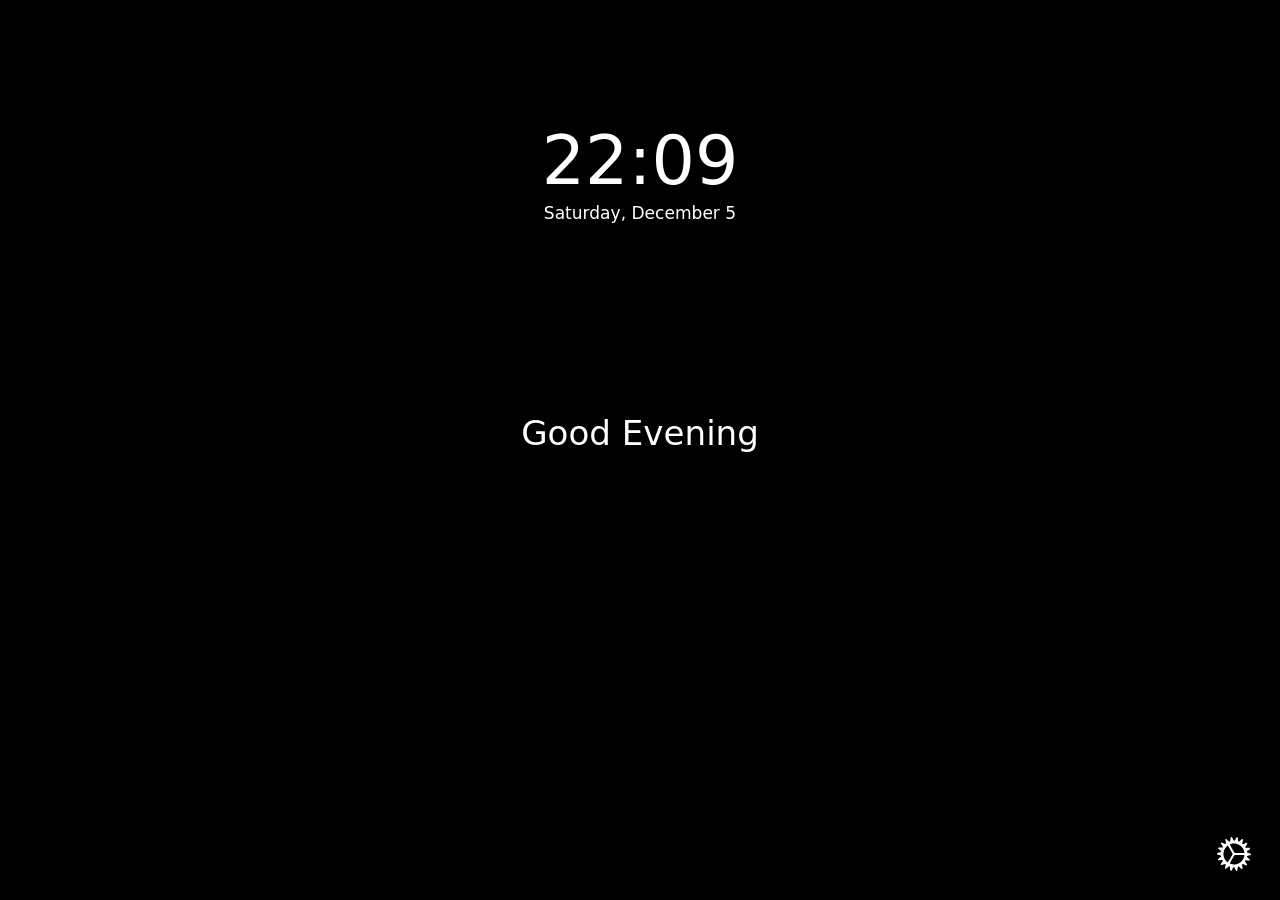
==== index.html @ 88a9bead "Initial commit" ====
<!doctype html>
<html lang="en" dir="auto">
	<head>
		<title>New tab</title>

		<meta charset="utf-8" />
		<meta name="theme-color" content="#000" />
		<meta name="mobile-web-app-capable" content="yes" />
		<meta name="apple-mobile-web-app-status-bar-style" content="black-translucent" />
		<meta
			name="viewport"
			content="width=device-width, initial-scale=1.0, viewport-fit=cover, maximum-scale=1.0, user-scalable=no"
		/>

		<link rel="icon" href="/src/assets/favicon.ico" type="image/x-icon" id="favicon" />

		<!-- icon -->
		<!-- manifest -->
		<script src="src/scripts/webext-storage.js"></script>

		<link rel="stylesheet" href="src/styles/style.css" />
		<style type="text/css" id="styles"></style>
		<style type="text/css" id="fontface"></style>

		<script src="src/scripts/help-mode.js" defer></script>
		<script src="src/scripts/main.js" defer></script>
	</head>

	<body class="init loading">
		<dialog id="editlink">
			<form id="editlink-form">
				<label id="edit-title" autofocus>
					<span class="trn">Title</span>
					<input
						id="e-title"
						type="text"
						name="e-title"
						maxlength="64"
						autocomplete="off"
						placeholder="Example"
					/>
				</label>

				<label id="edit-url">
					<span class="trn">Link</span>
					<input
						id="e-url"
						type="text"
						name="e-url"
						maxlength="512"
						autocomplete="off"
						autocorrect="off"
						autocapitalize="off"
						placeholder="https://example.com"
					/>
				</label>

				<label id="edit-icon">
					<span class="trn">Icon</span>
					<input
						id="e-icon"
						type="url"
						name="e-icon"
						maxlength="7600"
						autocomplete="off"
						placeholder="https://example.com/favicon.ico"
					/>
				</label>

				<hr />

				<button type="submit" class="trn" id="edit-inputs">Submit from inputs</button>
				<button type="submit" class="btn-red" id="edit-delete">
					<svg
						xmlns="http://www.w3.org/2000/svg"
						fill="none"
						viewBox="0 0 24 24"
						stroke-width="1.5"
						stroke="currentColor"
					>
						<path
							stroke-linecap="round"
							stroke-linejoin="round"
							d="m14.74 9-.346 9m-4.788 0L9.26 9m9.968-3.21c.342.052.682.107 1.022.166m-1.022-.165L18.16 19.673a2.25 2.25 0 0 1-2.244 2.077H8.084a2.25 2.25 0 0 1-2.244-2.077L4.772 5.79m14.456 0a48.108 48.108 0 0 0-3.478-.397m-12 .562c.34-.059.68-.114 1.022-.165m0 0a48.11 48.11 0 0 1 3.478-.397m7.5 0v-.916c0-1.18-.91-2.164-2.09-2.201a51.964 51.964 0 0 0-3.32 0c-1.18.037-2.09 1.022-2.09 2.201v.916m7.5 0a48.667 48.667 0 0 0-7.5 0"
						/>
					</svg>

					<span class="trn">Delete something</span>
				</button>

				<button type="submit" id="edit-refresh">
					<svg
						xmlns="http://www.w3.org/2000/svg"
						fill="none"
						viewBox="0 0 24 24"
						stroke-width="1.5"
						stroke="currentColor"
					>
						<path
							stroke-linecap="round"
							stroke-linejoin="round"
							d="M16.023 9.348h4.992v-.001M2.985 19.644v-4.992m0 0h4.992m-4.993 0 3.181 3.183a8.25 8.25 0 0 0 13.803-3.7M4.031 9.865a8.25 8.25 0 0 1 13.803-3.7l3.181 3.182m0-4.991v4.99"
						/>
					</svg>

					<span class="trn">Refresh icon</span>
				</button>

				<button type="submit" id="edit-add">
					<svg
						xmlns="http://www.w3.org/2000/svg"
						fill="none"
						viewBox="0 0 24 24"
						stroke-width="1.5"
						stroke="currentColor"
					>
						<path
							stroke-linecap="round"
							stroke-linejoin="round"
							d="M12 9v6m3-3H9m12 0a9 9 0 1 1-18 0 9 9 0 0 1 18 0Z"
						/>
					</svg>

					<span class="trn">Add something</span>
				</button>

				<button type="submit" id="edit-pin">
					<svg
						xmlns="http://www.w3.org/2000/svg"
						fill="none"
						viewBox="0 0 24 24"
						stroke-width="1.5"
						stroke="currentColor"
					>
						<path
							stroke-linecap="round"
							stroke-linejoin="round"
							d="M16.5 10.5V6.75a4.5 4.5 0 1 0-9 0v3.75m-.75 11.25h10.5a2.25 2.25 0 0 0 2.25-2.25v-6.75a2.25 2.25 0 0 0-2.25-2.25H6.75a2.25 2.25 0 0 0-2.25 2.25v6.75a2.25 2.25 0 0 0 2.25 2.25Z"
						/>
					</svg>

					<span class="trn">Pin group</span>
				</button>

				<button type="submit" id="edit-unpin">
					<svg
						xmlns="http://www.w3.org/2000/svg"
						fill="none"
						viewBox="0 0 24 24"
						stroke-width="1.5"
						stroke="currentColor"
						class="size-6"
					>
						<path
							stroke-linecap="round"
							stroke-linejoin="round"
							d="M13.5 10.5V6.75a4.5 4.5 0 1 1 9 0v3.75M3.75 21.75h10.5a2.25 2.25 0 0 0 2.25-2.25v-6.75a2.25 2.25 0 0 0-2.25-2.25H3.75a2.25 2.25 0 0 0-2.25 2.25v6.75a2.25 2.25 0 0 0 2.25 2.25Z"
						/>
					</svg>

					<span class="trn">Unpin group</span>
				</button>

				<button type="submit" id="edit-unfolder">
					<svg
						xmlns="http://www.w3.org/2000/svg"
						fill="none"
						viewBox="0 0 24 24"
						stroke-width="1.5"
						stroke="currentColor"
					>
						<path
							stroke-linecap="round"
							stroke-linejoin="round"
							d="M9 15 3 9m0 0 6-6M3 9h12a6 6 0 0 1 0 12h-3"
						/>
					</svg>

					<span class="trn">Remove from folder</span>
				</button>

				<button type="submit" id="edit-apply">
					<svg
						xmlns="http://www.w3.org/2000/svg"
						fill="none"
						viewBox="0 0 24 24"
						stroke-width="1.5"
						stroke="currentColor"
					>
						<path
							stroke-linecap="round"
							stroke-linejoin="round"
							d="M3 3v18h18V6l-3-3H3ZM7.5 3v6h9V3M6 21v-9h12v9M14.25 5.25v1.5"
						/>
					</svg>
					<span class="trn">Apply changes</span>
				</button>
				<button type="submit" class="trn" id="edit-synced">Synced links cannot be modified</button>
			</form>
		</dialog>

		<dialog id="element-mover" class="hidden">
			<div id="grid-selection">
				<p class="trn">Editing</p>
				<h3 id="mover-title" class="trn">No selection</h3>
			</div>

			<div>
				<p class="trn">Grid position</p>
				<div id="grid-mover" class="mover">
					<button type="button" data-row="-1">
						<i class="chevron rotate-half"></i>
					</button>
					<button type="button" data-col="-1">
						<i class="chevron rotate-quart"></i>
					</button>
					<button type="button" data-col="1">
						<i class="chevron rotate-quart-r"></i>
					</button>
					<button type="button" data-row="1">
						<i class="chevron"></i>
					</button>
				</div>
			</div>
			<div id="grid-spanner-container">
				<button class="grid-spanner trn" id="grid-span-rows">Fill row</button>
				<button class="grid-spanner trn" id="grid-span-cols">Fill column</button>
			</div>
			<div>
				<p class="trn">Box alignment</p>
				<div id="box-alignment-mover" class="mover">
					<button type="button" data-align="baseline">
						<i class="box-corner"></i>
					</button>
					<button type="button" data-align="baseline center">
						<i class="box-side rotate-half"></i>
					</button>
					<button type="button" data-align="baseline end">
						<i class="box-corner rotate-quart"></i>
					</button>
					<button type="button" data-align="center baseline">
						<i class="box-side rotate-quart"></i>
					</button>
					<button type="button" data-align="center">
						<i class="box-center"></i>
					</button>
					<button type="button" data-align="center end">
						<i class="box-side rotate-quart-r"></i>
					</button>
					<button type="button" data-align="end baseline">
						<i class="box-corner rotate-quart-r"></i>
					</button>
					<button type="button" data-align="end center">
						<i class="box-side"></i>
					</button>
					<button type="button" data-align="end">
						<i class="box-corner rotate-half"></i>
					</button>
				</div>
			</div>
			<div>
				<p class="trn">Text alignment</p>
				<div id="text-alignment-mover" class="mover">
					<button data-align="left">
						<i class="text-left"></i>
					</button>
					<button data-align="center">
						<i class="text-center"></i>
					</button>
					<button data-align="right">
						<i class="text-right"></i>
					</button>
				</div>
			</div>

			<div id="close-mover-wrapper">
				<hr />

				<button id="b_resetlayout" class="trn btn-red">Reset layout</button>
				<button id="close-mover" class="trn">Done</button>
			</div>
		</dialog>

		<div id="background-wrapper" class="hidden" data-type="images" data-texture="none">
			<div id="background-media"></div>
			<div id="background-color"></div>
			<div id="background-texture"></div>
		</div>

		<main id="interface">
			<div id="time">
				<div id="time-container" data-hide="clock">
					<div id="clock-wrapper" class="clock-wrapper" data-index="0">
						<h1 class="digital" data-hide="clock">
							<span class="digital-ampm"
								><span class="digital-am">am</span><span class="digital-pm">pm</span></span
							><span class="digital-hh-leading-zero">0</span><span class="digital-hh"></span
							><span class="digital-hh-separator">:</span><span class="digital-mm"></span
							><span class="digital-mm-separator">:</span><span class="digital-ss"></span
							><span class="digital-number-width">0</span>
						</h1>

						<div class="analog" data-hide="clock">
							<div class="analog-face">
								<span>12</span>
								<span>3</span>
								<span>6</span>
								<span>9</span>
							</div>

							<div class="analog-center"></div>
							<span class="analog-hours"></span>
							<span class="analog-minutes"></span>
							<span class="analog-seconds"></span>
						</div>

						<p class="clock-region">Paris</p>

						<p class="clock-date" data-hide="date">
							<span class="clock-date-aa"></span>
							<span class="clock-date-aa-separator"></span>
							<span class="clock-date-bb"></span>
							<span class="clock-date-bb-separator"></span>
							<span class="clock-date-cc"></span>
							<span class="clock-date-secondary"></span>
						</p>
					</div>
				</div>
			</div>

			<div id="main" class="hidden">
				<h2 id="greetings" data-hide="greetings">
					<span id="greeting"></span>
					<span id="greeting-name"></span>
				</h2>

				<a id="weather" class="wait init" rel="noreferrer">
					<div id="description" data-hide="weatherdesc">
						<p id="current">
							<span id="current-desc"></span>
							<span id="current-temp"></span>
						</p>
						<p id="forecast">forecast</p>
					</div>

					<div id="tempContainer" data-hide="weathericon">
						<span id="weather-icon" data-daytime="day" data-condition="fewclouds"></span>
						<p>00</p>
					</div>
				</a>
			</div>

			<div id="notes_container" class="hidden"></div>

			<form id="sb_container" class="hidden">
				<div id="searchbar-wrapper">
					<input
						id="searchbar"
						type="text"
						name="searchbar"
						autocomplete="off"
						spellcheck="false"
						aria-label="Search bar"
					/>

					<div id="sb-buttons">
						<button id="sb_empty" aria-label="Empty search" type="button" disabled>✕</button>

						<hr />

						<button id="sb_submit" aria-label="Submit search" type="submit" disabled>
							<img
								src="[data-uri]"
								class="default-search-icon"
								draggable="false"
								alt=""
							/>
						</button>
					</div>
				</div>

				<ul id="sb-suggestions"></ul>
			</form>

			<div id="linkblocks">
				<div id="link-mini">
					<div></div>
				</div>
			</div>

			<div id="quotes_container" class="hidden">
				<p id="quote"></p>
				<p id="author"></p>
			</div>
		</main>

		<div id="credit-container">
			<div id="credit"></div>
		</div>

		<div id="background-actions">
			<a id="download-background"></a>
			<button
				id="b_interface-background-download"
				title="Download the current background"
				aria-label="Download the current background"
				class="idle"
			>
				<span id="idle-download">
					<svg width="20" height="24" viewBox="0 0 24 24" fill="none" xmlns="http://www.w3.org/2000/svg">
						<path
							d="M11 5C11 4.44772 11.4477 4 12 4C12.5523 4 13 4.44772 13 5V12.1578L16.2428 8.91501L17.657 10.3292L12.0001 15.9861L6.34326 10.3292L7.75748 8.91501L11 12.1575V5Z"
							fill="currentColor"
						/>
						<path
							d="M4 14H6V18H18V14H20V18C20 19.1046 19.1046 20 18 20H6C4.89543 20 4 19.1046 4 18V14Z"
							fill="currentColor"
						/>
					</svg>
				</span>
				<span id="is-downloading">
					<svg width="20" height="24" viewBox="0 0 24 24" fill="none" xmlns="http://www.w3.org/2000/svg">
						<path
							opacity="0.2"
							fill-rule="evenodd"
							clip-rule="evenodd"
							d="M12 19C15.866 19 19 15.866 19 12C19 8.13401 15.866 5 12 5C8.13401 5 5 8.13401 5 12C5 15.866 8.13401 19 12 19ZM12 22C17.5228 22 22 17.5228 22 12C22 6.47715 17.5228 2 12 2C6.47715 2 2 6.47715 2 12C2 17.5228 6.47715 22 12 22Z"
							fill="currentColor"
						/>
						<path d="M2 12C2 6.47715 6.47715 2 12 2V5C8.13401 5 5 8.13401 5 12H2Z" fill="currentColor" />
					</svg>
				</span>
			</button>
			<button
				id="b_interface-background-pause"
				title="Pause the current background"
				aria-label="Pause the current background"
			>
				<span id="interface-background-pause-icon">
					<svg width="24" height="24" viewBox="0 0 24 24" fill="none" xmlns="http://www.w3.org/2000/svg">
						<path d="M11 7H8V17H11V7Z" fill="currentColor" />
						<path d="M13 17H16V7H13V17Z" fill="currentColor" />
					</svg>
				</span>
				<span id="interface-background-play-icon">
					<svg width="28" height="24" viewBox="0 0 24 24" fill="none" xmlns="http://www.w3.org/2000/svg">
						<path d="M15 12.3301L9 16.6603L9 8L15 12.3301Z" fill="currentColor" />
					</svg>
				</span>
			</button>
			<button
				id="b_interface-background-refresh"
				class="refresh-btn"
				title="Change to another background"
				aria-label="Change to another background"
			>
				<span>
					<svg viewBox="0 0 24 24" fill="none" xmlns="http://www.w3.org/2000/svg">
						<path
							d="M13.1459 11.0499L12.9716 9.05752L15.3462 8.84977C14.4471 7.98322 13.2242 7.4503 11.8769 7.4503C9.11547 7.4503 6.87689 9.68888 6.87689 12.4503C6.87689 15.2117 9.11547 17.4503 11.8769 17.4503C13.6977 17.4503 15.2911 16.4771 16.1654 15.0224L18.1682 15.5231C17.0301 17.8487 14.6405 19.4503 11.8769 19.4503C8.0109 19.4503 4.87689 16.3163 4.87689 12.4503C4.87689 8.58431 8.0109 5.4503 11.8769 5.4503C13.8233 5.4503 15.5842 6.24474 16.853 7.52706L16.6078 4.72412L18.6002 4.5498L19.1231 10.527L13.1459 11.0499Z"
							fill="currentColor"
						/>
					</svg>
				</span>
			</button>
		</div>

		<div id="show-settings" data-hide="settingsicon">
			<button aria-label="Toggle settings menu" title="Toggle settings menu">
				<img
					src="[data-uri]"
					alt=""
					draggable="false"
				/>
			</button>
		</div>


		<aside id="settings" class="init hidden" style="display: none">
			<div id="mobile-drag-zone">
	<div></div>
</div>

<div id="supporters-notif-container" class="dropdown">
	<div id="supporters-notif" tabindex="0">
		<button id="supporters-notif-close" tabindex="0">
			<svg xmlns="http://www.w3.org/2000/svg" fill="none" viewBox="0 0 24 24" stroke-width="1.5" class="size-6">
				<path stroke-linecap="round" stroke-linejoin="round" d="M6 18 18 6M6 6l12 12" />
			</svg>
		</button>

		<div id="supporters-notif-content">
			<h3 id="supporters-notif-title"></h3>
			<button id="supporters-notif-button"></button>
		</div>
	</div>
</div>

<div id="settings-notifications">
	<div class="settings-title"></div>

	<div class="param" id="accept-permissions">
		<div class="wrapper">
			<label for="b_accept-permissions" class="trn"
				>Synchronized links require the user to accept permissions</label
			>
			<button id="b_accept-permissions" class="param-btn trn">Ask permission</button>
		</div>
	</div>
</div>

<div class="settings-title">
	<h2 class="trn">General</h2>
</div>

<div class="param">
	<div class="showall wrapper">
		<label for="i_showall" class="trn">Show all settings</label>
		<input id="i_showall" class="switch" type="checkbox" />
	</div>

	<hr />

	<div class="choose_language wrapper">
		<label for="i_lang" class="trn">Language</label>
		<select id="i_lang" class="lang"></select>
	</div>

	<div class="as as_visuals dropdown">
		<hr />

		<div class="darkmode wrapper">
			<label for="i_dark" class="trn">Dark mode</label>
			<select id="i_dark" class="theme">
				<option value="system" class="trn">System</option>
				<option value="auto" class="trn">At night</option>
				<option value="enable" class="trn">Enabled</option>
				<option value="disable" class="trn">Disabled</option>
			</select>
		</div>

		<hr />

		<div class="wrapper" id="tabtitle">
			<span>
				<span class="trn">Tab appearance</span>
				<button class="tooltip tttab" title="Tips on tab appearance" aria-label="Tips on tab appearance">
					?
				</button>
			</span>

			<div class="split-inputs">
				<input
					type="text"
					name="favicon"
					id="i_favicon"
					maxlength="2"
					placeholder="🌤"
					aria-label="Tab favicon"
					class="not-safari"
					autocomplete="off"
					autocorrect="off"
					spellcheck="false"
				/>
				<input
					type="text"
					name="tabtitle"
					id="i_tabtitle"
					maxlength="80"
					placeholder="New tab"
					aria-label="Tab title"
					autocomplete="off"
					spellcheck="false"
				/>
			</div>
		</div>

		<div class="tooltiptext dropdown tttab">
			<span class="trn">The icon and title that appear on your tab. You can put any emoji.</span>
			<a
				class="trn"
				href="https://bonjourr.fr/docs/overview/#newtab-title"
				rel="noreferrer noopener"
				target="_blank"
				>Learn more</a
			>
		</div>

		<hr />

		<div class="settingshide wrapper">
			<span>
				<label for="i_settingshide" class="trn">Hide settings icon</label>
				<button class="tooltip tthidesettingsicon" title="What does this do?" aria-label="What does this do?">
					?
				</button>
			</span>
			<input id="i_settingshide" class="switch" type="checkbox" />
		</div>

		<p class="tooltiptext dropdown tthidesettingsicon">
			<span class="trn">When this is enabled, clicking the bottom right corner will still open settings.</span>
			<a
				class="trn"
				href="https://bonjourr.fr/docs/overview/#hide-settings"
				rel="noreferrer noopener"
				target="_blank"
				>Learn more</a
			>
		</p>
	</div>
</div>

<div class="settings-title">
	<h2 class="trn">Background</h2>
</div>

<div class="param">
	<div class="wrapper">
		<label for="i_type" class="trn">Background type</label>
		<select id="i_type">
			<option value="images" class="trn">Images</option>
			<option value="videos" class="trn">Videos</option>
			<option value="files" class="trn">Local files</option>
			<!-- <option value="urls" class="trn">URLs</option> -->
			<option value="color" class="trn">Solid color</option>
		</select>
	</div>

	<div id="background-provider-option" class="as as_provider dropdown">
		<hr />

		<div class="wrapper">
			<label for="i_background-provider" class="trn">Provider</label>
			<select id="i_background-provider"></select>
		</div>

		<div id="background-user-coll-option" class="dropdown">
			<hr />

			<div class="wrapper">
				<span>
					<label for="i_collection" class="trn">Custom collection</label>
					<button
						class="tooltip ttcoll"
						title="Tips on Unsplash collections"
						aria-label="Tips on Unsplash collections"
					>
						?
					</button>
				</span>

				<form id="f_background-user-coll" class="network-form">
					<div>
						<input
							type="text"
							name="background-user-coll"
							id="i_background-user-coll"
							placeholder="XSCVKUH"
							aria-label="Background collections"
							maxlength="256"
						/>
						<button type="submit">
							<span></span>
						</button>
					</div>
					<small class="network-form-warning"></small>
				</form>
			</div>

			<p class="tooltiptext dropdown ttcoll">
				<span class="trn">Type the collection ID from its URL, add more by separating them with a comma.</span>
				<a
					class="trn"
					href="https://bonjourr.fr/docs/overview/#unsplash-collection"
					rel="noreferrer noopener"
					target="_blank"
					>Learn more</a
				>
			</p>
		</div>

		<div id="background-user-search-option" class="dropdown">
			<hr />

			<div class="wrapper">
				<label for="i_background-user-search" class="trn">Custom search</label>

				<form id="f_background-user-search" class="network-form">
					<div>
						<input
							type="text"
							name="background-user-search"
							id="i_background-user-search"
							placeholder="nature, winter"
							aria-label="Background search"
							maxlength="256"
							autocomplete="off"
						/>
						<button type="submit">
							<span></span>
						</button>
					</div>
					<small class="network-form-warning"></small>
				</form>
			</div>
		</div>
	</div>

	<div id="local_options" class="dropdown">
		<hr />

		<div class="wrapper">
			<span class="trn">My files</span>

			<label id="lbl_background-upload" title="Upload new background" aria-label="Upload new background">
				<span class="param-btn">
					<img src="src/assets/labels/add.svg" height="13" alt="" />
					<span class="trn">Add new</span>
				</span>
				<input id="i_background-upload" type="file" name="background_file" multiple accept="image/*" />
			</label>
		</div>

		<div class="wrapper" id="thumbnails-container"></div>

		<div id="background-local-actions" class="wrapper">
			<div>
				<button
					id="b_thumbnail-zoom"
					class="param-btn"
					title="Increase background size on grid"
					aria-label="Increase background size on grid"
				>
					<img src="src/assets/labels/zoom-out.svg" height="15" alt="" />
					<span class="trn">View</span>
				</button>
			</div>
			<div>
				<button
					id="b_thumbnail-position"
					class="param-btn"
					title="Move selected background"
					aria-label="Move selected background"
				>
					<img src="src/assets/labels/move.svg" height="15" alt="" />
					<span class="trn">Move</span>
				</button>

				<button
					id="b_thumbnail-remove"
					class="param-btn btn-red"
					title="Delete selected background"
					aria-label="Delete selected background"
				>
					<!-- prettier-ignore -->
					<svg height="13" viewBox="0 0 24 24" xmlns="http://www.w3.org/2000/svg"><g fill="currentColor"><path d="m8 11c-.55228 0-1 .4477-1 1s.44772 1 1 1h8c.5523 0 1-.4477 1-1s-.4477-1-1-1z"/><path clip-rule="evenodd" d="m1 5c0-2.20914 1.79086-4 4-4h14c2.2091 0 4 1.79086 4 4v14c0 2.2091-1.7909 4-4 4h-14c-2.20914 0-4-1.7909-4-4zm4-2h14c1.1046 0 2 .89543 2 2v14c0 1.1046-.8954 2-2 2h-14c-1.10457 0-2-.8954-2-2v-14c0-1.10457.89543-2 2-2z" fill-rule="evenodd"/></g></svg>

					<span class="trn">Remove</span>
				</button>
			</div>
		</div>

		<div id="background-position-options" class="dropdown">
			<div class="wrapper">
				<label for="i_background-vertical" class="trn">Vertical</label>
				<input
					id="i_background-vertical"
					name="background-vertical"
					type="range"
					class="range"
					min="0"
					max="100"
					step="3"
					value="50"
				/>
			</div>

			<div class="wrapper">
				<label for="i_background-horizontal" class="trn">Horizontal</label>
				<input
					id="i_background-horizontal"
					name="background-horizontal"
					type="range"
					class="range"
					min="0"
					max="100"
					step="3"
					value="50"
				/>
			</div>

			<div class="wrapper">
				<label for="i_background-size" class="trn">Size</label>
				<input
					id="i_background-size"
					name="background-size"
					type="range"
					min="100"
					max="200"
					value="100"
					step="3"
					class="range"
				/>
			</div>
		</div>

		<p class="tooltiptext trn" id="background-local-tooltip"
			>Use the button above to import files from your device and set them as backgrounds in Bonjourr.</p
		>

		<hr />

		<div class="wrapper">
			<label for="i_background-local-compress" class="trn">Use compressed files</label>
			<input id="i_background-local-compress" class="switch" type="checkbox" />
		</div>
	</div>

	<div id="background-freq-option" class="dropdown">
		<hr />

		<div class="wrapper freq_wrap">
			<label for="i_freq" class="trn">Frequency</label>

			<div class="split-inputs">
				<select id="i_freq">
					<option value="tabs" class="trn">Every tab</option>
					<option value="hour" class="trn">Every hour</option>
					<option value="period" class="trn">Daylight</option>
					<option value="day" class="trn">Every day</option>
					<option value="pause" class="trn">Pause</option>
				</select>
				<button
					id="i_refresh"
					class="input-btn refresh-btn"
					title="Next background"
					aria-label="Next background"
				>
					<svg viewBox="0 0 24 24" fill="none" xmlns="http://www.w3.org/2000/svg">
						<path
							d="M13.1459 11.0499L12.9716 9.05752L15.3462 8.84977C14.4471 7.98322 13.2242 7.4503 11.8769 7.4503C9.11547 7.4503 6.87689 9.68888 6.87689 12.4503C6.87689 15.2117 9.11547 17.4503 11.8769 17.4503C13.6977 17.4503 15.2911 16.4771 16.1654 15.0224L18.1682 15.5231C17.0301 17.8487 14.6405 19.4503 11.8769 19.4503C8.0109 19.4503 4.87689 16.3163 4.87689 12.4503C4.87689 8.58431 8.0109 5.4503 11.8769 5.4503C13.8233 5.4503 15.5842 6.24474 16.853 7.52706L16.6078 4.72412L18.6002 4.5498L19.1231 10.527L13.1459 11.0499Z"
							fill="currentColor"
						/>
					</svg>
				</button>
			</div>
		</div>
	</div>

	<div id="background-urls-option" class="dropdown">
		<hr />

		<div class="wrapper">
			<label for="b_background-urls" class="trn">Background URLs</label>
			<button id="b_background-urls" class="param-btn" disabled>Apply changes</button>
		</div>

		<div id="background-urls-editor"></div>
	</div>

	<div id="solid_options" class="dropdown">
		<hr />

		<div class="wrapper">
			<label for="i_solid-background" class="trn">Background color</label>

			<div id="solid-background" class="color-button">
				<input type="color" id="i_solid-background" name="solid-background" tabindex="-1" />
				<button id="b_solid-background" class="trn">Pick a Color</button>
			</div>
		</div>
	</div>

	<div id="background-filters-options" class="dropdown">
		<hr />

		<div class="wrapper">
			<label for="i_blur" class="trn">Blur intensity</label>
			<input id="i_blur" type="range" name="background_blur" min="0" max="50" value="0" step="1" class="range" />
		</div>

		<hr />

		<div class="wrapper">
			<label for="i_bright" class="trn">Brightness</label>
			<input
				id="i_bright"
				type="range"
				class="range"
				name="background_bright"
				min=".2"
				max="1"
				value=".80"
				step=".01"
			/>
		</div>

		<div class="as as_fadein dropdown">
			<hr />

			<div class="wrapper">
				<label for="i_fadein" class="trn">Fade in time</label>
				<input
					id="i_fadein"
					type="range"
					class="range"
					name="background_fadein"
					min="0"
					max="1200"
					value="400"
					step="100"
				/>
			</div>
		</div>
	</div>

	<div class="as as_texture dropdown">
		<hr />

		<div class="wrapper">
			<label for="i_texture" class="trn">Texture overlay</label>

			<select id="i_texture">
				<option value="none" class="trn">None</option>
				<option value="grain" class="trn">Grain</option>
				<option value="vectorGrain" class="trn">Vector grain</option>
				<option value="diagonalDots" class="trn">Diagonal dots</option>
				<option value="verticalDots" class="trn">Vertical dots</option>
				<option value="topographic" class="trn">Topographic</option>
				<option value="aztec" class="trn">Aztec</option>
				<option value="checkerboard" class="trn">Checkerboard</option>
				<option value="isometric" class="trn">Isometric</option>
				<option value="circuitBoard" class="trn">Circuit board</option>
				<option value="ticTacToe" class="trn">Tic-tac-toe</option>
				<option value="endlessClouds" class="trn">Endless clouds</option>
				<option value="waves" class="trn">Waves</option>
				<option value="honeycomb" class="trn">Honeycomb</option>
				<option value="grid" class="trn">Grid</option>
				<option value="verticalLines" class="trn">Vertical lines</option>
				<option value="horizontalLines" class="trn">Horizontal lines</option>
				<option value="diagonalLines" class="trn">Diagonal lines</option>
				<option value="verticalStripes" class="trn">Vertical stripes</option>
				<option value="horizontalStripes" class="trn">Horizontal stripes</option>
				<option value="diagonalStripes" class="trn">Diagonal stripes</option>
			</select>
		</div>

		<div id="background-texture-options" class="dropdown shown">
			<div id="background-texture-color-option" class="dropdown">
				<hr />

				<div class="wrapper">
					<label for="i_texture-color" class="trn">Texture color</label>

					<div id="texture-color" class="color-button">
						<input type="color" id="i_texture-color" name="texture-color" tabindex="-1" />
						<button id="b_texture-color" class="trn">Pick a Color</button>
					</div>
				</div>
			</div>

			<hr />

			<div class="wrapper">
				<label for="i_texture-opacity" class="trn">Texture opacity</label>
				<input id="i_texture-opacity" name="texture-opacity" class="range" type="range" />
			</div>

			<hr />

			<div class="wrapper">
				<label for="i_texture-size" class="trn">Texture density</label>
				<input id="i_texture-size" name="texture-size" class="range" type="range" />
			</div>
		</div>
	</div>
</div>

<div class="settings-title">
	<h2 class="trn">Quick Links</h2>

	<button class="tooltip ttlinks" title="Tips on Quick Links" aria-label="Tips on Quick Links">?</button>

	<p class="tooltiptext dropdown ttlinks">
		<span class="trn">These are Bonjourr's bookmarks. Edit your Quick Links by right clicking the icon.</span>
		<a class="trn" href="https://bonjourr.fr/docs/overview/#quick-links" rel="noreferrer noopener" target="_blank"
			>Learn more</a
		>
	</p>
</div>

<div class="param">
	<div class="activate_quicklinks wrapper">
		<label for="i_quicklinks" class="trn">Enable</label>
		<input id="i_quicklinks" class="switch" type="checkbox" />
	</div>

	<div id="quicklinks_options" class="dropdown">
		<hr />

		<div class="wrapper">
			<label for="i_addlink" class="trn">Add link</label>
			<form id="f_addlink">
				<div>
					<div>
						<input
							type="text"
							name="addlink-title"
							id="i_addlink-title"
							maxlength="64"
							placeholder="Title"
							aria-label="Add title to new link"
							autocomplete="off"
						/>
						<input
							type="text"
							name="addlink-url"
							id="i_addlink-url"
							minlength="3"
							maxlength="512"
							placeholder="example.com"
							aria-label="Add URL to new link"
							autocomplete="off"
							autocorrect="off"
							autocapitalize="off"
							spellcheck="false"
							required="true"
						/>
					</div>

					<button type="submit" id="i_addlink">
						<span></span>
					</button>
				</div>
			</form>
		</div>

		<div class="not-safari not-online">
			<hr />

			<div class="wrapper">
				<label for="b_importbookmarks" class="trn">Import bookmarks</label>
				<div>
					<button id="b_importbookmarks" class="param-btn trn">Import</button>
				</div>
			</div>
		</div>

		<hr />

		<div class="wrapper">
			<label for="i_linkgroups" class="trn">Show groups</label>
			<input id="i_linkgroups" class="switch" type="checkbox" />
		</div>

		<div class="as as_link dropdown">
			<p class="tooltiptext dropdown">
				<span class="trn"
					>Organize your links even more with pages. Right click next to a page to add another.</span
				>
				<a class="trn" href="https://bonjourr.fr/docs/overview#links" rel="noreferrer noopener" target="_blank"
					>Learn more</a
				>
			</p>

			<div class="not-safari">
				<hr />

				<div class="linknewtab wrapper">
					<label for="i_linknewtab" class="trn">Open in new tab</label>
					<input id="i_linknewtab" class="switch" type="checkbox" />
				</div>
			</div>

			<hr />

			<div class="wrapper">
				<label for="i_row" class="trn">Links per row</label>
				<input id="i_row" type="range" name="i_row" min="1" max="16" step="1" value="8" class="range" />
			</div>

			<hr />

			<div class="linkstyle wrapper">
				<label for="i_linkstyle" class="trn">Style</label>

				<div class="split-inputs">
					<button
						id="b_showtitles"
						class="input-btn on"
						aria-label="Toggle link titles"
						title="Toggle link titles"
					>
						<span>T</span>
					</button>

					<button
						id="b_showbackgrounds"
						class="input-btn on"
						aria-label="Toggle link backgrounds"
						title="Toggle link backgrounds"
					>
						<span></span>
					</button>

					<select id="i_linkstyle">
						<option value="large" class="trn">Large</option>
						<option value="medium" class="trn">Medium</option>
						<option value="small" class="trn">Small</option>
						<option value="inline" class="trn">Inline</option>
						<option value="text" class="trn">Text</option>
					</select>
				</div>
			</div>
		</div>
	</div>
</div>

<div class="settings-title">
	<h2 class="trn">Time & Date</h2>
</div>

<div class="param">
	<div class="wrapper">
		<label for="i_time" class="trn">Enable</label>
		<input id="i_time" class="switch" type="checkbox" />
	</div>

	<div id="time_options" class="dropdown">
		<hr />

		<div class="seconds wrapper">
			<label for="i_seconds" class="trn">Show seconds</label>
			<input id="i_seconds" class="switch" type="checkbox" />
		</div>

		<hr />

		<div class="wrapper">
			<label for="i_analog" class="trn">Analog clock</label>
			<input id="i_analog" class="switch" type="checkbox" />
		</div>

		<hr />

		<div id="clocktype_options" class="as as_clocktype dropdown">
			<div id="analog_options" class="dropdown">
				<div id="w_clockshape" class="wrapper">
					<label for="i_clockshape" class="trn">Clock shape</label>
					<select id="i_clockshape" class="">
						<option value="round" class="trn">Round</option>
						<option value="square" class="trn">Square</option>
						<option value="rectangle" class="trn">Rectangle</option>
					</select>
				</div>

				<hr />

				<div class="wrapper">
					<label for="i_clockface" class="trn">Clock face</label>
					<select id="i_clockface" class="">
						<option value="none" class="trn">None</option>
						<option value="number" class="trn">Numbers</option>
						<option value="roman" class="trn">Romans</option>
						<option value="marks" class="trn">Marks</option>
						<option value="swiss" class="trn">Swiss railway</option>
						<option value="braun" class="trn">Braun</option>
					</select>
				</div>

				<hr />

				<div class="wrapper">
					<label for="i_clockhands" class="trn">Clock hands</label>
					<select id="i_clockhands" class="">
						<option value="modern" class="trn">Modern</option>
						<option value="classic" class="trn">Classic</option>
						<option value="swiss" class="trn">Swiss railway</option>
						<option value="braun" class="trn">Braun</option>
						<option value="apple" class="trn">Apple Watch</option>
					</select>
				</div>

				<hr />

				<div class="wrapper">
					<label for="i_analog-background-opacity" class="trn">Clock background</label>

					<div id="analog-background-range" class="split-inputs split-range">
						<input
							id="i_analog-background-opacity"
							name="i_analog-background-opacity"
							class="range"
							type="range"
							min="0"
							max="15"
							step="1"
						/>

						<button
							id="i_analog-background-shade"
							title="Clock background shade"
							class="input-btn icon-only"
						>
							<span data-value="light">
								<svg xmlns="http://www.w3.org/2000/svg" viewBox="0 0 24 24" fill="currentColor">
									<path
										d="M12 2.25a.75.75 0 0 1 .75.75v2.25a.75.75 0 0 1-1.5 0V3a.75.75 0 0 1 .75-.75ZM7.5 12a4.5 4.5 0 1 1 9 0 4.5 4.5 0 0 1-9 0ZM18.894 6.166a.75.75 0 0 0-1.06-1.06l-1.591 1.59a.75.75 0 1 0 1.06 1.061l1.591-1.59ZM21.75 12a.75.75 0 0 1-.75.75h-2.25a.75.75 0 0 1 0-1.5H21a.75.75 0 0 1 .75.75ZM17.834 18.894a.75.75 0 0 0 1.06-1.06l-1.59-1.591a.75.75 0 1 0-1.061 1.06l1.59 1.591ZM12 18a.75.75 0 0 1 .75.75V21a.75.75 0 0 1-1.5 0v-2.25A.75.75 0 0 1 12 18ZM7.758 17.303a.75.75 0 0 0-1.061-1.06l-1.591 1.59a.75.75 0 0 0 1.06 1.061l1.591-1.59ZM6 12a.75.75 0 0 1-.75.75H3a.75.75 0 0 1 0-1.5h2.25A.75.75 0 0 1 6 12ZM6.697 7.757a.75.75 0 0 0 1.06-1.06l-1.59-1.591a.75.75 0 0 0-1.061 1.06l1.59 1.591Z"
									/>
								</svg>
							</span>

							<span data-value="dark">
								<svg xmlns="http://www.w3.org/2000/svg" viewBox="0 0 24 24" fill="currentColor">
									<path
										fill-rule="evenodd"
										d="M9.528 1.718a.75.75 0 0 1 .162.819A8.97 8.97 0 0 0 9 6a9 9 0 0 0 9 9 8.97 8.97 0 0 0 3.463-.69.75.75 0 0 1 .981.98 10.503 10.503 0 0 1-9.694 6.46c-5.799 0-10.5-4.7-10.5-10.5 0-4.368 2.667-8.112 6.46-9.694a.75.75 0 0 1 .818.162Z"
										clip-rule="evenodd"
									/>
								</svg>
							</span>
						</button>
					</div>
				</div>

				<hr />

				<div class="wrapper">
					<label for="i_analog-border-opacity" class="trn">Clock border</label>

					<div id="analog-border-range" class="split-inputs split-range">
						<input
							id="i_analog-border-opacity"
							name="i_analog-border-opacity"
							class="range"
							type="range"
							min="0"
							max="15"
							step="1"
						/>

						<button id="i_analog-border-shade" title="Clock border shade" class="input-btn icon-only">
							<span data-value="light">
								<svg xmlns="http://www.w3.org/2000/svg" viewBox="0 0 24 24" fill="currentColor">
									<path
										d="M12 2.25a.75.75 0 0 1 .75.75v2.25a.75.75 0 0 1-1.5 0V3a.75.75 0 0 1 .75-.75ZM7.5 12a4.5 4.5 0 1 1 9 0 4.5 4.5 0 0 1-9 0ZM18.894 6.166a.75.75 0 0 0-1.06-1.06l-1.591 1.59a.75.75 0 1 0 1.06 1.061l1.591-1.59ZM21.75 12a.75.75 0 0 1-.75.75h-2.25a.75.75 0 0 1 0-1.5H21a.75.75 0 0 1 .75.75ZM17.834 18.894a.75.75 0 0 0 1.06-1.06l-1.59-1.591a.75.75 0 1 0-1.061 1.06l1.59 1.591ZM12 18a.75.75 0 0 1 .75.75V21a.75.75 0 0 1-1.5 0v-2.25A.75.75 0 0 1 12 18ZM7.758 17.303a.75.75 0 0 0-1.061-1.06l-1.591 1.59a.75.75 0 0 0 1.06 1.061l1.591-1.59ZM6 12a.75.75 0 0 1-.75.75H3a.75.75 0 0 1 0-1.5h2.25A.75.75 0 0 1 6 12ZM6.697 7.757a.75.75 0 0 0 1.06-1.06l-1.59-1.591a.75.75 0 0 0-1.061 1.06l1.59 1.591Z"
									/>
								</svg>
							</span>

							<span data-value="dark">
								<svg xmlns="http://www.w3.org/2000/svg" viewBox="0 0 24 24" fill="currentColor">
									<path
										fill-rule="evenodd"
										d="M9.528 1.718a.75.75 0 0 1 .162.819A8.97 8.97 0 0 0 9 6a9 9 0 0 0 9 9 8.97 8.97 0 0 0 3.463-.69.75.75 0 0 1 .981.98 10.503 10.503 0 0 1-9.694 6.46c-5.799 0-10.5-4.7-10.5-10.5 0-4.368 2.667-8.112 6.46-9.694a.75.75 0 0 1 .818.162Z"
										clip-rule="evenodd"
									/>
								</svg>
							</span>
						</button>
					</div>
				</div>
			</div>

			<div id="digital_options" class="dropdown shown">
				<div id="w_ampm" class="wrapper">
					<label for="i_ampm" class="trn">12-Hour Time</label>
					<input id="i_ampm" class="switch" type="checkbox" />
				</div>

				<div id="ampm_label" class="dropdown">
					<hr />

					<div id="w_ampm-label" class="wrapper">
						<label for="i_ampm-label" class="trn">Show am/pm</label>
						<input id="i_ampm-label" class="switch" type="checkbox" />
					</div>
				</div>
			</div>

			<hr />
		</div>

		<div class="wrapper">
			<label for="i_dateformat" class="trn">Date format</label>
			<select id="i_dateformat">
				<option value="auto" class="trn">Automatic</option>
				<option value="eu" class="trn">Day date month</option>
				<option value="us" class="trn">Day, month date</option>
				<option value="cn" class="trn">Month date day</option>
			</select>
		</div>

		<div class="as as_timedate">
			<hr />

			<div class="wrapper">
				<label for="i_clocksize" class="trn">Clock size</label>
				<input
					id="i_clocksize"
					name="i_clocksize"
					type="range"
					min="0.25"
					max="2.25"
					step=".125"
					value="1"
					class="range"
				/>
			</div>

			<hr />

			<div class="wrapper">
				<label for="i_worldclocks" class="trn">World clocks</label>
				<input id="i_worldclocks" class="switch" type="checkbox" />
			</div>

			<div id="worldclocks_options" class="dropdown">
				<hr />

				<div class="wrapper">
					<span class="trn">Regions</span>

					<div id="worldclocks-list">
						<div class="worldclocks-item split-inputs dropdown shown">
							<input
								type="text"
								name="worldclock-city"
								maxlength="24"
								placeholder="Paris"
								aria-label="Add city"
							/>
							<select name="worldclock-timezone"></select>
						</div>

						<div class="worldclocks-item split-inputs dropdown">
							<input
								type="text"
								name="worldclock-city"
								maxlength="24"
								placeholder="São Paulo"
								aria-label="Add city"
							/>
							<select name="worldclock-timezone"></select>
						</div>

						<div class="worldclocks-item split-inputs dropdown">
							<input
								type="text"
								name="worldclock-city"
								maxlength="24"
								placeholder="Los Angeles"
								aria-label="Add city"
							/>
							<select name="worldclock-timezone"></select>
						</div>

						<div class="worldclocks-item split-inputs dropdown">
							<input
								type="text"
								name="worldclock-city"
								maxlength="24"
								placeholder="Tokyo"
								aria-label="Add city"
							/>
							<select name="worldclock-timezone"></select>
						</div>

						<div class="worldclocks-item split-inputs dropdown">
							<input
								type="text"
								name="worldclock-city"
								maxlength="24"
								placeholder="Kolkata"
								aria-label="Add city"
							/>
							<select name="worldclock-timezone"></select>
						</div>
					</div>
				</div>
			</div>

			<div id="timezone_options" class="dropdown shown">
				<hr />

				<div class="wrapper">
					<label for="i_timezone" class="trn">Time zone</label>
					<select id="i_timezone" class="">
						<optgroup label="Automatic">
							<option value="auto" class="trn">Automatic</option>
						</optgroup>
						<optgroup></optgroup>
					</select>
				</div>
			</div>

			<hr />

			<div class="wrapper">
				<label for="i_timehide" class="trn">Show</label>
				<select id="i_timehide">
					<option value="all" class="trn">Clock and date</option>
					<option value="date" class="trn">Clock only</option>
					<option value="clock" class="trn">Date only</option>
				</select>
			</div>
		</div>
	</div>
</div>

<div class="settings-title">
	<h2 class="trn">Weather & Greetings</h2>
</div>

<div class="param">
	<div class="wrapper">
		<label for="i_main" class="trn">Enable</label>
		<input id="i_main" class="switch" type="checkbox" />
	</div>

	<div id="main_options" class="dropdown">
		<hr />

		<div class="wrapper">
			<label for="i_geol" class="trn">Geolocation</label>

			<form id="f_geol" class="network-form">
				<div>
					<select id="i_geol">
						<option value="off" class="trn">Manual</option>
						<option value="approximate" class="trn">Approximate</option>
						<option value="precise" class="trn">Precise</option>
					</select>
					<button type="submit">
						<span></span>
					</button>
				</div>
				<small class="network-form-warning"></small>
			</form>
		</div>

		<div id="location_options" class="dropdown">
			<hr />

			<div class="wrapper">
				<label for="b_submitlocation" class="trn">Manual location</label>

				<form id="f_location" class="network-form">
					<div>
						<input
							id="i_city"
							type="text"
							name="city"
							list="dl_cityfound"
							autocomplete="off"
							minlength="2"
							maxlength="64"
							spellcheck="false"
							aria-label="Location"
							required
						/>

						<datalist id="dl_cityfound"></datalist>

						<button type="submit" id="b_submitlocation">
							<span></span>
						</button>
					</div>
					<small class="network-form-warning"></small>
				</form>
			</div>
		</div>

		<hr />

		<div class="wrapper">
			<label for="i_units" class="trn">Unit</label>

			<form id="f_units" class="network-form">
				<div>
					<select id="i_units">
						<option value="metric" class="trn">Celsius</option>
						<option value="imperial" class="trn">Fahrenheit</option>
					</select>
					<button type="submit">
						<span></span>
					</button>
				</div>
				<small class="network-form-warning"></small>
			</form>
		</div>

		<div class="as as_weather dropdown">
			<hr />

			<div class="wrapper">
				<label for="i_forecast" class="trn">Forecast</label>
				<select id="i_forecast">
					<option value="auto" class="trn">Automatic</option>
					<option value="always" class="trn">Always show</option>
					<option value="never" class="trn">Never show</option>
				</select>
			</div>

			<hr />

			<div class="wrapper">
				<label for="i_temp" class="trn">Temperature</label>
				<select id="i_temp">
					<option value="actual" class="trn">Actual</option>
					<option value="feelslike" class="trn">Feels like</option>
					<option value="both" class="trn">Both</option>
				</select>
			</div>

			<hr />

			<div class="wrapper">
				<span>
					<label for="i_moreinfo" class="trn">Detailed weather</label>
					<button
						class="tooltip ttdetailledweather"
						title="What is detailed weather?"
						aria-label="What is detailed weather?"
					>
						?
					</button>
				</span>

				<select id="i_moreinfo" class="">
					<option value="none" class="trn">None</option>
					<option value="accu">Accuweather</option>
					<option value="msnw">MSN Weather</option>
					<option value="yhw">Yahoo Weather</option>
					<option value="windy">Windy.com</option>
					<option value="custom" class="trn">Custom provider</option>
				</select>
			</div>

			<p class="tooltiptext dropdown ttdetailledweather">
				<span class="trn">Click on the weather widget to get detailed weather reports.</span>
				<a
					class="trn"
					href="https://bonjourr.fr/docs/overview/#detailed-weather"
					rel="noreferrer noopener"
					target="_blank"
					>Learn more</a
				>
			</p>

			<div id="weather_provider" class="dropdown">
				<hr />
				<div class="wrapper">
					<label for="i_provider" class="trn">Provider URL</label>
					<input
						id="i_provider"
						name="provider"
						type="text"
						placeholder="https://weatherbug.com/"
						maxlength="512"
						autocomplete="off"
						spellcheck="false"
					/>
				</div>
			</div>

			<hr />

			<div class="wrapper">
				<label for="i_weatherhide" class="trn">Show</label>
				<select id="i_weatherhide">
					<option value="all" class="trn">Description and icon</option>
					<option value="icon" class="trn">Description only</option>
					<option value="desc" class="trn">Icon only</option>
					<option value="disabled" class="trn">Disabled</option>
				</select>
			</div>
		</div>

		<hr />

		<div class="greethide wrapper">
			<label for="i_greethide" class="trn">Greetings</label>
			<input id="i_greethide" class="switch" type="checkbox" />
		</div>

		<!-- <hr />

		<div class="wrapper">
			<label for="i_detach" class="trn">Detach from weather</label>
			<input id="i_detach" class="switch" type="checkbox" />
		</div> -->

		<div id="greetings_options" class="dropdown">
			<hr />

			<div class="wrapper">
				<label for="i_greeting" class="trn">Greeting name</label>
				<input
					type="text"
					name="greeting"
					id="i_greeting"
					autocomplete="off"
					maxlength="64"
					placeholder="Name"
				/>
			</div>

			<hr />

			<div class="wrapper">
				<label for="i_greetsize" class="trn">Greeting size</label>
				<input
					id="i_greetsize"
					type="range"
					name="greetsize"
					min="1.5"
					max="5"
					value="3"
					step=".2"
					class="range"
				/>
			</div>
		</div>
	</div>
</div>

<div class="settings-title">
	<h2 id="lbl-notes" class="trn">Notes</h2>

	<button class="tooltip ttnotes" title="Tips on Notes" aria-label="Tips Notes">?</button>

	<p class="tooltiptext dropdown ttnotes">
		<span class="trn">You can use Markdown and keyboard shortcuts in notes.</span>
		<a class="trn" href="https://bonjourr.fr/docs/overview/#notes" rel="noreferrer noopener" target="_blank"
			>Learn more</a
		>
	</p>
</div>

<div class="param">
	<div class="activate_notes wrapper">
		<label for="i_notes" class="trn">Enable</label>
		<input id="i_notes" class="switch" type="checkbox" />
	</div>

	<div id="notes_options" class="dropdown">
		<div class="as as_notes dropdown">
			<hr />

			<div class="wrapper">
				<label for="i_notesalign" class="trn">Text alignment</label>
				<select id="i_notesalign">
					<option value="left" class="trn">Left</option>
					<option value="center" class="trn">Center</option>
					<option value="right" class="trn">Right</option>
				</select>
			</div>

			<hr />

			<div class="wrapper">
				<label for="i_noteswidth" class="trn">Width</label>
				<input
					id="i_noteswidth"
					type="range"
					name="i_noteswidth"
					min="20"
					max="70"
					step="1"
					value="50"
					class="range"
				/>
			</div>

			<hr />

			<div class="wrapper">
				<label for="i_notes-opacity" class="trn">Background</label>

				<div id="notes-background-range" class="split-inputs split-range">
					<input
						id="i_notes-opacity"
						name="i_notes-opacity"
						class="range"
						type="range"
						min="0"
						max="15"
						step="1"
					/>

					<button id="i_notes-shade" title="Notes shade" class="input-btn icon-only">
						<span data-value="light">
							<svg xmlns="http://www.w3.org/2000/svg" viewBox="0 0 24 24" fill="currentColor">
								<path
									d="M12 2.25a.75.75 0 0 1 .75.75v2.25a.75.75 0 0 1-1.5 0V3a.75.75 0 0 1 .75-.75ZM7.5 12a4.5 4.5 0 1 1 9 0 4.5 4.5 0 0 1-9 0ZM18.894 6.166a.75.75 0 0 0-1.06-1.06l-1.591 1.59a.75.75 0 1 0 1.06 1.061l1.591-1.59ZM21.75 12a.75.75 0 0 1-.75.75h-2.25a.75.75 0 0 1 0-1.5H21a.75.75 0 0 1 .75.75ZM17.834 18.894a.75.75 0 0 0 1.06-1.06l-1.59-1.591a.75.75 0 1 0-1.061 1.06l1.59 1.591ZM12 18a.75.75 0 0 1 .75.75V21a.75.75 0 0 1-1.5 0v-2.25A.75.75 0 0 1 12 18ZM7.758 17.303a.75.75 0 0 0-1.061-1.06l-1.591 1.59a.75.75 0 0 0 1.06 1.061l1.591-1.59ZM6 12a.75.75 0 0 1-.75.75H3a.75.75 0 0 1 0-1.5h2.25A.75.75 0 0 1 6 12ZM6.697 7.757a.75.75 0 0 0 1.06-1.06l-1.59-1.591a.75.75 0 0 0-1.061 1.06l1.59 1.591Z"
								/>
							</svg>
						</span>

						<span data-value="dark">
							<svg xmlns="http://www.w3.org/2000/svg" viewBox="0 0 24 24" fill="currentColor">
								<path
									fill-rule="evenodd"
									d="M9.528 1.718a.75.75 0 0 1 .162.819A8.97 8.97 0 0 0 9 6a9 9 0 0 0 9 9 8.97 8.97 0 0 0 3.463-.69.75.75 0 0 1 .981.98 10.503 10.503 0 0 1-9.694 6.46c-5.799 0-10.5-4.7-10.5-10.5 0-4.368 2.667-8.112 6.46-9.694a.75.75 0 0 1 .818.162Z"
									clip-rule="evenodd"
								/>
							</svg>
						</span>
					</button>
				</div>
			</div>
		</div>
	</div>
</div>

<div class="settings-title">
	<h2 class="trn">Search bar</h2>
</div>

<div class="param">
	<div class="activate_searchbar wrapper">
		<label for="i_sb" class="trn">Enable</label>
		<input id="i_sb" class="switch" type="checkbox" />
	</div>

	<div id="searchbar_options" class="dropdown">
		<hr />

		<div class="wrapper">
			<label for="i_sbnewtab" class="trn">Open in new tab</label>
			<input id="i_sbnewtab" class="switch" type="checkbox" />
		</div>

		<hr />

		<div class="wrapper">
			<label for="i_sbsuggestions" class="trn">Suggestions</label>
			<input id="i_sbsuggestions" class="switch" type="checkbox" />
		</div>

		<div class="as as_searchbar dropdown">
			<hr />

			<div class="wrapper">
				<span>
					<label for="i_sbengine" class="trn">Search engine</label>
					<button class="tooltip ttsearchengine" title="What does this do?" aria-label="What does this do?">
						?
					</button>
				</span>
				<select id="i_sbengine" class="choose_search">
					<option value="default" class="trn">Default</option>
					<option value="google">Google</option>
					<option value="ddg">DuckDuckGo</option>
					<option value="bing">Bing</option>
					<option value="yahoo">Yahoo</option>
					<option value="startpage">Startpage</option>
					<option value="brave">Brave</option>
					<option value="lilo">Lilo</option>
					<option value="ecosia">Ecosia</option>
					<option value="qwant">Qwant</option>
					<option value="baidu">Baidu</option>
					<option value="custom" class="trn">Custom</option>
				</select>
			</div>

			<p class="tooltiptext dropdown ttsearchengine">
				<span class="trn">Change the endpoint of the search bar.</span>
				<a
					class="trn"
					href="https://bonjourr.fr/docs/overview/#searchbar"
					rel="noreferrer noopener"
					target="_blank"
					>Learn more</a
				>
			</p>

			<div id="searchbar_request" class="dropdown">
				<hr />
				<div class="wrapper">
					<label for="i_sbrequest" class="trn">URL request</label>

					<form id="f_sbrequest" class="network-form">
						<div>
							<input
								id="i_sbrequest"
								name="sbrequest"
								type="text"
								placeholder="Search query: %s"
								maxlength="512"
							/>
							<button type="submit">
								<span></span>
							</button>
						</div>
						<small class="network-form-warning"></small>
					</form>
				</div>
			</div>

			<hr />

			<div class="wrapper">
				<label for="i_sbplaceholder" class="trn">Placeholder text</label>
				<input
					type="text"
					name="sbplaceholder"
					id="i_sbplaceholder"
					autocomplete="off"
					maxlength="48"
					placeholder="Search"
				/>
			</div>

			<hr />

			<div class="wrapper">
				<label for="i_sbwidth" class="trn">Width</label>
				<input
					id="i_sbwidth"
					type="range"
					name="i_sbwidth"
					min="10"
					max="60"
					step="2"
					value="30"
					class="range"
				/>
			</div>

			<hr />

			<div class="wrapper">
				<label for="i_sb-opacity" class="trn">Background</label>

				<div id="sb-background-range" class="split-inputs split-range">
					<input id="i_sb-opacity" name="i_sb-opacity" class="range" type="range" min="0" max="15" step="1" />

					<button id="i_sb-shade" title="Search bar shade" class="input-btn icon-only">
						<span data-value="light">
							<svg xmlns="http://www.w3.org/2000/svg" viewBox="0 0 24 24" fill="currentColor">
								<path
									d="M12 2.25a.75.75 0 0 1 .75.75v2.25a.75.75 0 0 1-1.5 0V3a.75.75 0 0 1 .75-.75ZM7.5 12a4.5 4.5 0 1 1 9 0 4.5 4.5 0 0 1-9 0ZM18.894 6.166a.75.75 0 0 0-1.06-1.06l-1.591 1.59a.75.75 0 1 0 1.06 1.061l1.591-1.59ZM21.75 12a.75.75 0 0 1-.75.75h-2.25a.75.75 0 0 1 0-1.5H21a.75.75 0 0 1 .75.75ZM17.834 18.894a.75.75 0 0 0 1.06-1.06l-1.59-1.591a.75.75 0 1 0-1.061 1.06l1.59 1.591ZM12 18a.75.75 0 0 1 .75.75V21a.75.75 0 0 1-1.5 0v-2.25A.75.75 0 0 1 12 18ZM7.758 17.303a.75.75 0 0 0-1.061-1.06l-1.591 1.59a.75.75 0 0 0 1.06 1.061l1.591-1.59ZM6 12a.75.75 0 0 1-.75.75H3a.75.75 0 0 1 0-1.5h2.25A.75.75 0 0 1 6 12ZM6.697 7.757a.75.75 0 0 0 1.06-1.06l-1.59-1.591a.75.75 0 0 0-1.061 1.06l1.59 1.591Z"
								/>
							</svg>
						</span>

						<span data-value="dark">
							<svg xmlns="http://www.w3.org/2000/svg" viewBox="0 0 24 24" fill="currentColor">
								<path
									fill-rule="evenodd"
									d="M9.528 1.718a.75.75 0 0 1 .162.819A8.97 8.97 0 0 0 9 6a9 9 0 0 0 9 9 8.97 8.97 0 0 0 3.463-.69.75.75 0 0 1 .981.98 10.503 10.503 0 0 1-9.694 6.46c-5.799 0-10.5-4.7-10.5-10.5 0-4.368 2.667-8.112 6.46-9.694a.75.75 0 0 1 .818.162Z"
									clip-rule="evenodd"
								/>
							</svg>
						</span>
					</button>
				</div>
			</div>
		</div>
	</div>
</div>

<div class="settings-title">
	<h2 id="lbl-quotes" class="trn">Quotes</h2>

	<button class="tooltip ttquotes" title="Tips on Custom styles" aria-label="Tips on Custom styles">?</button>

	<p class="tooltiptext dropdown ttquotes">
		<span class="trn">Use the default quote collections or import your own.</span>
		<a class="trn" href="https://bonjourr.fr/docs/overview/#quotes" rel="noreferrer noopener" target="_blank"
			>Learn more</a
		>
	</p>
</div>

<div class="param">
	<div class="activate_quotes wrapper">
		<label for="i_quotes" class="trn">Enable</label>
		<input id="i_quotes" class="switch" type="checkbox" />
	</div>

	<div id="quotes_options" class="dropdown">
		<hr />

		<div class="as as_quote_type">
			<div class="wrapper">
				<label for="i_qtauthor" class="trn">Always show author</label>
				<input id="i_qtauthor" class="switch" type="checkbox" />
			</div>

			<hr />

			<div class="wrapper">
				<label for="i_qttype" class="trn">Quote type</label>

				<form id="f_qttype" class="network-form">
					<div>
						<select id="i_qttype">
							<option value="classic" class="trn">Classic</option>
							<option value="inspirobot">Inspirobot</option>
							<option value="kaamelott">Kaamelott</option>
							<option value="stoic">Stoic</option>
							<option value="hitokoto">Hitokoto</option>
							<option value="office">The Office</option>
							<option value="user" class="trn">Custom</option>
							<option value="url">URL</option>
						</select>
						<button type="submit">
							<span></span>
						</button>
					</div>
					<small class="network-form-warning"></small>
				</form>
			</div>

			<div id="quotes_userlist" class="dropdown">
				<hr />

				<div class="wrapper">
					<label for="i_qtlist" class="trn">Custom quotes</label>
					<textarea
						id="i_qtlist"
						name="qtlist"
						type="text"
						class="param-textarea"
						placeholder="Author, Your quote.&#10;Author, Your second quote."
						maxlength="8000"
					></textarea>
				</div>
			</div>

			<div id="quotes_url" class="dropdown">
				<hr />

				<div class="wrapper">
					<label for="i_qturl">URL</label>

					<form id="f_qturl" class="network-form">
						<div>
							<input
								id="i_qturl"
								type="url"
								name="qturl"
								minlength="3"
								maxlength="512"
								placeholder="https://example.com/quotes.csv"
								autocomplete="off"
								autocorrect="off"
								autocapitalize="off"
								spellcheck="false"
							/>
							<button type="submit">
								<span></span>
							</button>
						</div>
						<small class="network-form-warning"></small>
					</form>
				</div>
			</div>

			<hr />
		</div>

		<div class="wrapper freq_wrap">
			<label for="i_qtfreq" class="trn">Frequency</label>
			<div class="split-inputs">
				<select id="i_qtfreq">
					<option value="tabs" class="trn">Every tab</option>
					<option value="hour" class="trn">Every hour</option>
					<option value="day" class="trn">Every day</option>
					<option value="pause" class="trn">Pause</option>
				</select>
				<button id="i_qtrefresh" class="input-btn refresh-btn" aria-label="Next quote" title="Next quote">
					<svg viewBox="0 0 24 24" fill="none" xmlns="http://www.w3.org/2000/svg">
						<path
							d="M13.1459 11.0499L12.9716 9.05752L15.3462 8.84977C14.4471 7.98322 13.2242 7.4503 11.8769 7.4503C9.11547 7.4503 6.87689 9.68888 6.87689 12.4503C6.87689 15.2117 9.11547 17.4503 11.8769 17.4503C13.6977 17.4503 15.2911 16.4771 16.1654 15.0224L18.1682 15.5231C17.0301 17.8487 14.6405 19.4503 11.8769 19.4503C8.0109 19.4503 4.87689 16.3163 4.87689 12.4503C4.87689 8.58431 8.0109 5.4503 11.8769 5.4503C13.8233 5.4503 15.5842 6.24474 16.853 7.52706L16.6078 4.72412L18.6002 4.5498L19.1231 10.527L13.1459 11.0499Z"
							fill="currentColor"
						/>
					</svg>
				</button>
			</div>
		</div>
	</div>
</div>

<div class="as as_fonts dropdown">
	<div class="settings-title">
		<h2 class="trn">Fonts</h2>
	</div>

	<div class="param">
		<div class="wrapper">
			<span>
				<label for="i_customfont" class="trn">Font family</label>
				<button
					class="tooltip ttfontfamily"
					title="Where can I preview these fonts?"
					aria-label="Where can I preview these fonts?"
				>
					?
				</button>
			</span>

			<form id="f_customfont" class="network-form">
				<div>
					<input list="dl_fontfamily" id="i_customfont" type="text" name="customfont" autocomplete="off" />
					<datalist id="dl_fontfamily"></datalist>

					<button type="submit">
						<span></span>
					</button>
				</div>
				<small class="network-form-warning"></small>
			</form>
		</div>

		<p class="tooltiptext dropdown ttfontfamily">
			<span class="trn">These fonts come from Fontsource.</span>
			<a class="trn" href="https://fontsource.org/" rel="noreferrer noopener" target="_blank">Preview fonts</a>
		</p>

		<hr />

		<div class="wrapper">
			<label for="i_weight" class="trn">Weight</label>
			<select id="i_weight">
				<option value="100">Thin</option>
				<option value="200">Extra Light</option>
				<option value="300">Light</option>
				<option value="400">Normal</option>
				<option value="500">Medium</option>
				<option value="600">Semi Bold</option>
				<option value="700">Bold</option>
				<option value="800">Extra Bold</option>
				<option value="900">Black</option>
			</select>
		</div>

		<hr />

		<div class="wrapper">
			<label for="i_size" class="trn">Size</label>
			<input id="i_size" type="range" name="fontsize" min="5" max="26" step=".05" class="range" />
		</div>

		<hr />

		<div class="wrapper">
			<label for="i_textshadow" class="trn">Shadow</label>
			<input id="i_textshadow" type="range" name="textshadow" min="0" max="1" step=".025" class="range" />
		</div>
	</div>
</div>

<div class="as as_page dropdown">
	<div class="settings-title">
		<h2 class="trn">Page layout</h2>

		<button class="tooltip ttgrid" title="Tips on page grid layout" aria-label="Tips on page grid layout">?</button>

		<p class="tooltiptext dropdown ttgrid">
			<span class="trn">Customise how and where widgets appear.</span>
			<span class="trn instructions">Open the toolbox and select a widget to modify on the page.</span>
			<a
				class="trn"
				href="https://bonjourr.fr/docs/overview#page-layouts"
				rel="noreferrer noopener"
				target="_blank"
				>Learn more</a
			>
		</p>
	</div>

	<div class="param">
		<div class="wrapper">
			<label for="b_editmove" class="trn">Open layout toolbox</label>
			<button id="b_editmove" class="param-btn trn">Open</button>
		</div>

		<div class="not-mobile">
			<hr />

			<div class="wrapper">
				<span class="trn">Page columns</span>
				<select id="i_pagecolumns">
					<option class="trn" value="single">Simple</option>
					<option class="trn" value="double">Double</option>
					<option class="trn" value="triple">Triple</option>
				</select>
			</div>

			<hr />

			<div class="wrapper">
				<label for="i_pagewidth" class="trn">Page width</label>
				<input
					id="i_pagewidth"
					type="range"
					name="page_width"
					min="600"
					max="2200"
					value="1600"
					step="100"
					class="range"
				/>
			</div>
		</div>

		<hr />

		<div class="wrapper">
			<label for="i_pagegap" class="trn">Page gap</label>
			<input id="i_pagegap" type="range" name="page_gap" min="0" max="8" value="1" step=".5" class="range" />
		</div>
	</div>
</div>

<div class="as as_css dropdown cssEditor">
	<div class="settings-title">
		<h2 id="lbl-css" class="trn">Custom Style</h2>

		<button class="tooltip ttcss" title="Tips on Custom styles" aria-label="Tips on Custom styles">?</button>

		<p class="tooltiptext dropdown ttcss">
			<span class="trn">Make cool things happen with CSS.</span>
			<span class="trn">Check out our</span>
			<a class="trn" href="https://bonjourr.fr/docs/styles/" rel="noreferrer noopener" target="_blank"
				>CSS snippets.</a
			>
		</p>
	</div>

	<div class="param" id="css-editor"></div>
</div>

<div class="as as_updates dropdown">
	<div class="settings-title">
		<h2 class="trn">Notifications</h2>
	</div>

	<div class="param">
		<div class="wrapper">
			<label for="i_announce" class="trn">Updates</label>

			<select id="i_announce">
				<option class="trn" value="all">All</option>
				<option class="trn" value="major">Major</option>
				<option class="trn" value="off">Disabled</option>
			</select>
		</div>

		<hr />

		<div class="supporters-notif wrapper">
			<span>
				<label for="i_supporters_notif" class="trn">Supporters</label>
				<button
					class="tooltip ttsupporters"
					title="What are supporters notifications?"
					aria-label="What are supporters notifications?"
				>
					?
				</button>
			</span>

			<input id="i_supporters_notif" class="switch" type="checkbox" />
		</div>

		<p class="tooltiptext dropdown ttsupporters">
			<span class="trn"
				>The supporters notification appears at the top of your settings to thank those who donate and support our work.</span
			>
			<a
				class="trn"
				href="https://bonjourr.fr/docs/overview/#supporters-notification"
				rel="noreferrer noopener"
				target="_blank"
				>Learn more</a
			>
		</p>
	</div>
</div>

<div class="settings-title">
	<h2 class="trn">Settings management</h2>

	<button class="tooltip ttexport" title="Tips on imports & exports" aria-label="Tips on imports & exports">?</button>

	<p class="tooltiptext dropdown ttexport">
		<span class="trn">Transfer your settings between multiple instances of Bonjourr.</span>
		<a
			class="trn"
			href="https://bonjourr.fr/docs/overview/#settings-management"
			rel="noreferrer noopener"
			target="_blank"
			>Learn more</a
		>
	</p>
</div>

<div class="param" id="settings-managment">
	<div id="settings-sync-options" class="as as_sync dropdown">
		<div class="wrapper">
			<label for="i_synctype" class="trn">Synchronization type</label>

			<select id="i_synctype">
				<option class="trn not-online" value="browser" selected>Browser</option>
				<option value="gist">Github Gist</option>
				<option class="trn" value="url">Distant URL</option>
				<option class="trn" value="off">Disabled</option>
			</select>
		</div>

		<div id="disabled-sync" class="dropdown firefox-only">
			<hr />

			<div class="wrapper">
				<span>
					<span class="trn">Persistent storage</span>
					<button
						class="tooltip ttpersistentstorage"
						title="What is persistent storage?"
						aria-label="What is persistent storage?"
					>
						?
					</button>
				</span>
				<button id="b_storage-persist" class="param-btn trn">Ask permission</button>
			</div>

			<p class="tooltiptext dropdown ttpersistentstorage">
				<span class="trn"
					>Enabling persistent storage ensures that Firefox will remember your settings for as long as
					possible.</span
				>
			</p>
		</div>

		<div id="gist-sync" class="dropdown">
			<hr />

			<div class="wrapper">
				<span class="trn">Authentification token</span>

				<form id="f_gistsync" class="network-form">
					<div>
						<input
							type="text"
							name="gistsync"
							id="i_gistsync"
							maxlength="93"
							aria-label="Synchronization using Github Gist"
							autocomplete="github-token"
						/>
						<button type="submit" id="b_gistsync">
							<span></span>
						</button>
					</div>
					<small class="network-form-warning"></small>
				</form>
			</div>

			<hr />

			<div class="wrapper">
				<span class="trn">Synchronize</span>

				<div id="gist-sync-actions">
					<button id="b_gistdown" class="param-btn" disabled>
						<img src="src/assets/labels/download.svg" height="16" alt="" />
						<span class="trn">Get</span>
					</button>
					<button id="b_gistup" class="param-btn" disabled>
						<img src="src/assets/labels/upload.svg" height="16" alt="" />
						<span class="trn">Send</span>
					</button>
				</div>
			</div>

			<hr />

			<div class="wrapper">
				<span class="trn">Server status</span>
				<div id="gist-sync-status-wrapper">
					<span id="gist-sync-status-base"></span>
				</div>
			</div>
		</div>

		<div id="url-sync" class="dropdown">
			<hr />

			<div class="wrapper">
				<span class="trn">URL</span>

				<form id="f_urlsync" class="network-form">
					<div>
						<input
							type="text"
							name="i_urlsync"
							id="i_urlsync"
							maxlength="256"
							aria-label="Synchronization using a distant URL"
							autocomplete="urlsync"
						/>
						<button type="submit" id="b_urlsync">
							<span></span>
						</button>
					</div>
					<small class="network-form-warning"></small>
				</form>
			</div>

			<hr />

			<div class="wrapper">
				<span class="trn">Distant URL</span>

				<div id="url-sync-actions">
					<button id="b_urldown" class="param-btn" disabled>
						<img src="src/assets/labels/download.svg" height="16" alt="" />
						<span class="trn">Get</span>
					</button>
				</div>
			</div>
		</div>

		<hr />
	</div>

	<a id="file-download" href="" download="" aria-hidden="true" tabindex="-1">export download link</a>
	<input id="file-import" type="file" name="file-import" accept="application/json, text/plain" />

	<textarea id="settings-data" spellcheck="false"></textarea>

	<div id="settings-changes-options" class="wrapper hidden">
		<button id="b_settings-cancel" class="param-btn btn-red" title="Cancel changes" aria-label="Cancel changes">
			<span class="trn">Cancel</span>
		</button>
		<button
			id="b_settings-apply"
			class="param-btn"
			title="Load Bonjourr with these settings"
			aria-label="Load Bonjourr with these settings"
			disabled
		>
			<span class="trn">Apply changes</span>
		</button>
	</div>

	<div id="settings-files-options" class="wrapper">
		<button
			id="b_settings-copy"
			class="param-btn"
			title="Copy settings data to clipboard"
			aria-label="Copy settings data to clipboard"
		>
			<img src="src/assets/labels/copy.svg" height="14" alt="" />
			<span class="trn">Copy</span>
		</button>

		<div>
			<button
				id="b_file-load"
				class="param-btn"
				title="Import an existing settings file"
				aria-label="Import an existing settings file"
			>
				<img src="src/assets/labels/download.svg" height="16" alt="" />
				<span class="trn">Import</span>
			</button>
			<button
				id="b_file-save"
				class="param-btn not-safari"
				title="Export a new settings file"
				aria-label="Export a new settings file"
			>
				<img src="src/assets/labels/upload.svg" height="16" alt="" />
				<span class="trn">Export</span>
			</button>
		</div>
	</div>
</div>

<div class="param" id="reset-settings">
	<div id="reset-first" class="wrapper shown">
		<label for="b_reset-first" class="trn">Reset all settings</label>

		<div>
			<button id="b_reset-first" class="param-btn" title="Reset all settings" aria-label="Reset all settings">
				<span class="trn">Reset</span>
			</button>
		</div>
	</div>

	<div id="reset-conf" class="wrapper">
		<span class="trn">Are you sure?</span>

		<div>
			<button id="b_reset-apply" class="param-btn btn-red trn">I am sure</button>
			<button id="b_reset-cancel" class="param-btn trn">No, go back</button>
		</div>
	</div>
</div>

<div id="settings-footer">
	<div>
		<p>
			<span>Bonjourr</span>
			<a id="version" href="https://github.com/victrme/Bonjourr/releases" rel="noreferrer noopener">0.0.0</a>
		</p>

		<div id="settings-footer-links">
			<a href="https://bonjourr.fr" title="Bonjourr's website" rel="noreferrer noopener">
				<svg
					version="1.1"
					viewBox="0 0 16 16"
					xml:space="preserve"
					xmlns="http://www.w3.org/2000/svg"
					xmlns:xlink="http://www.w3.org/1999/xlink"
				>
					<path
						d="M15.4 7 14 5.6V2c0-.6-.5-1-1-1h-1a1 1 0 0 0-1 1v.6l-2-2C8.7.3 8.5 0 8 0s-.7.3-1 .6L.5 7c-.3.3-.5.6-.5 1 0 .6.4 1 1 1h1v6c0 .6.5 1 1 1h3v-5c0-.6.5-1 1-1h2c.6 0 1 .5 1 1v5h3c.6 0 1-.5 1-1V9h1c.6 0 1-.4 1-1 0-.4-.2-.7-.6-1z"
					/>
				</svg>
			</a>
			<a href="https://bsky.app/profile/bonjourr.fr" title="Join us on Bluesky" rel="noreferrer noopener">
				<svg
					clip-rule="evenodd"
					fill-rule="evenodd"
					stroke-linejoin="round"
					stroke-miterlimit="2"
					viewBox="0 0 581 511"
					xmlns="http://www.w3.org/2000/svg"
				>
					<path
						d="m135.72 44.03c66.496 49.921 138.02 151.14 164.28 205.46 26.262-54.316 97.782-155.54 164.28-205.46 47.98-36.021 125.72-63.892 125.72 24.795 0 17.712-10.155 148.79-16.111 170.07-20.703 73.984-96.144 92.854-163.25 81.433 117.3 19.964 147.14 86.092 82.697 152.22-122.39 125.59-175.91-31.511-189.63-71.766-2.514-7.38-3.69-10.832-3.708-7.896-.017-2.936-1.193.516-3.707 7.896-13.714 40.255-67.233 197.36-189.63 71.766-64.444-66.128-34.605-132.26 82.697-152.22-67.108 11.421-142.55-7.449-163.25-81.433-5.957-21.282-16.111-152.36-16.111-170.07 0-88.687 77.742-60.816 125.72-24.795z"
						fill-rule="nonzero"
					></path>
				</svg>
			</a>
			<a
				href="https://github.com/victrme/Bonjourr"
				title="Bonjourr's GitHub repository"
				rel="noreferrer noopener"
			>
				<svg xmlns="http://www.w3.org/2000/svg" viewBox="0 0 98 96">
					<path
						fill-rule="evenodd"
						clip-rule="evenodd"
						d="M48.9 0a49.2 49.2 0 0 0-15.4 96c2.3.4 3.2-1.2 3.2-2.5v-9c-13.6 2.9-16.5-6-16.5-6-2.2-5.7-5.4-7.1-5.4-7.1-4.4-3 .3-3 .3-3 5 .3 7.5 5 7.5 5 4.4 7.5 11.5 5.4 14.3 4 .4-3 1.7-5.3 3-6.5-10.8-1.1-22.2-5.4-22.2-24.3 0-5.4 2-9.8 5-13.2-.5-1.2-2.2-6.3.5-13 0 0 4.1-1.3 13.4 5A47 47 0 0 1 49 23.8c4 0 8.3.6 12.2 1.6 9.3-6.3 13.4-5 13.4-5 2.7 6.7 1 11.8.5 13 3.1 3.4 5 7.8 5 13.2 0 19-11.4 23-22.3 24.3 1.7 1.5 3.3 4.5 3.3 9.1v13.5c0 1.3.8 2.9 3.2 2.4a49.2 49.2 0 0 0 33.4-46.7A49 49 0 0 0 49 0z"
					/>
				</svg>
			</a>
			<a href="https://bonjourr.fr/docs/" title="Bonjourr's documentation" rel="noreferrer noopener">
				<svg xmlns="http://www.w3.org/2000/svg" viewBox="0 0 448 512">
					<path
						d="M448 360V24c0-13-11-24-24-24H96C43 0 0 43 0 96v320c0 53 43 96 96 96h328c13 0 24-11 24-24v-16c0-7-3-14-9-19-4-15-4-59 0-74 6-5 9-11 9-19zM128 134c0-3 3-6 6-6h212c3 0 6 3 6 6v20c0 3-3 6-6 6H134c-3 0-6-3-6-6v-20zm0 64c0-3 3-6 6-6h212c3 0 6 3 6 6v20c0 3-3 6-6 6H134c-3 0-6-3-6-6v-20zm253 250H96a32 32 0 1 1 0-64h285c-2 17-2 47 0 64z"
					/>
				</svg>
			</a>
		</div>
	</div>

	<div>
		<p class="trn">Made in France with ❤️</p>
		<p>
			<span class="trn">by</span>
			<a id="signature-one" href="#" rel="noreferrer noopener"></a>
			<span> & </span>
			<a id="signature-two" href="#" rel="noreferrer noopener"></a>
		</p>
	</div>

	<div id="donate">
		<p>
			<span class="trn">Consider</span>
			<a href="https://bonjourr.fr/#donate" rel="noreferrer noopener" class="trn not-safari">donating</a>

			<span class="trn safari-only">donating</span>

			<span class="trn">if you love Bonjourr</span> 😊
		</p>
	</div>
</div>

<template id="timezones-select-template">
	<optgroup label="Abbreviation Timezones">
		<option value="HST">HST -10</option>
		<option value="PST">PST -8</option>
		<option value="MST">MST -7</option>
		<option value="CST">CST -6</option>
		<option value="EST">EST -5</option>
		<option value="AST">AST -4</option>
		<option value="UTC">UTC +0</option>
		<option value="CET">CET +1</option>
		<option value="EET">EET +2</option>
		<option value="IST">IST +5:30</option>
		<option value="BST">BST +6</option>
		<option value="JST">JST +9</option>
	</optgroup>
	<optgroup></optgroup>

	<optgroup label="Universal Time Coordinated">
		<option value="-10:00">UTC -10</option>
		<option value="-09:00">UTC -9</option>
		<option value="-08:00">UTC -8</option>
		<option value="-07:00">UTC -7</option>
		<option value="-06:00">UTC -6</option>
		<option value="-05:00">UTC -5</option>
		<option value="-04:00">UTC -4</option>
		<option value="-03:00">UTC -3</option>
		<option value="+00:00">UTC +0</option>
		<option value="+01:00">UTC +1</option>
		<option value="+02:00">UTC +2</option>
		<option value="+03:00">UTC +3</option>
		<option value="+05:30">UTC +5:30</option>
		<option value="+08:00">UTC +8</option>
		<option value="+09:00">UTC +9</option>
		<option value="+10:00">UTC +10</option>
		<option value="+12:00">UTC +12</option>
	</optgroup>
	<optgroup></optgroup>

	<optgroup label="Europe">
		<option value="Europe/Andorra">Europe/Andorra</option>
		<option value="Europe/Athens">Europe/Athens</option>
		<option value="Europe/Belgrade">Europe/Belgrade</option>
		<option value="Europe/Berlin">Europe/Berlin</option>
		<option value="Europe/Brussels">Europe/Brussels</option>
		<option value="Europe/Bucharest">Europe/Bucharest</option>
		<option value="Europe/Budapest">Europe/Budapest</option>
		<option value="Europe/Chisinau">Europe/Chisinau</option>
		<option value="Europe/Dublin">Europe/Dublin</option>
		<option value="Europe/Gibraltar">Europe/Gibraltar</option>
		<option value="Europe/Helsinki">Europe/Helsinki</option>
		<option value="Europe/Istanbul">Europe/Istanbul</option>
		<option value="Europe/Kyiv">Europe/Kyiv</option>
		<option value="Europe/Lisbon">Europe/Lisbon</option>
		<option value="Europe/London">Europe/London</option>
		<option value="Europe/Madrid">Europe/Madrid</option>
		<option value="Europe/Malta">Europe/Malta</option>
		<option value="Europe/Minsk">Europe/Minsk</option>
		<option value="Europe/Paris">Europe/Paris</option>
		<option value="Europe/Prague">Europe/Prague</option>
		<option value="Europe/Riga">Europe/Riga</option>
		<option value="Europe/Rome">Europe/Rome</option>
		<option value="Europe/Samara">Europe/Samara</option>
		<option value="Europe/Saratov">Europe/Saratov</option>
		<option value="Europe/Sofia">Europe/Sofia</option>
		<option value="Europe/Tallinn">Europe/Tallinn</option>
		<option value="Europe/Tirane">Europe/Tirane</option>
		<option value="Europe/Vienna">Europe/Vienna</option>
		<option value="Europe/Vilnius">Europe/Vilnius</option>
		<option value="Europe/Warsaw">Europe/Warsaw</option>
		<option value="Europe/Zurich">Europe/Zurich</option>
	</optgroup>
	<optgroup></optgroup>

	<optgroup label="West Asia">
		<option value="Asia/Almaty">Asia/Almaty</option>
		<option value="Asia/Ashgabat">Asia/Ashgabat</option>
		<option value="Asia/Baku">Asia/Baku</option>
		<option value="Asia/Baghdad">Asia/Baghdad</option>
		<option value="Asia/Beirut">Asia/Beirut</option>
		<option value="Asia/Damascus">Asia/Damascus</option>
		<option value="Asia/Dushanbe">Asia/Dushanbe</option>
		<option value="Asia/Gaza">Asia/Gaza</option>
		<option value="Asia/Hebron">Asia/Hebron</option>
		<option value="Asia/Jerusalem">Asia/Jerusalem</option>
		<option value="Asia/Kabul">Asia/Kabul</option>
		<option value="Asia/Karachi">Asia/Karachi</option>
		<option value="Asia/Qatar">Asia/Qatar</option>
		<option value="Asia/Riyadh">Asia/Riyadh</option>
		<option value="Asia/Samarkand">Asia/Samarkand</option>
		<option value="Asia/Tbilisi">Asia/Tbilisi</option>
		<option value="Asia/Tehran">Asia/Tehran</option>
		<option value="Asia/Yerevan">Asia/Yerevan</option>
	</optgroup>
	<optgroup></optgroup>

	<optgroup label="Central and east Asia">
		<option value="Asia/Bangkok">Asia/Bangkok</option>
		<option value="Asia/Bishkek">Asia/Bishkek</option>
		<option value="Asia/Choibalsan">Asia/Choibalsan</option>
		<option value="Asia/Colombo">Asia/Colombo</option>
		<option value="Asia/Dhaka">Asia/Dhaka</option>
		<option value="Asia/Dili">Asia/Dili</option>
		<option value="Asia/Dubai">Asia/Dubai</option>
		<option value="Asia/Famagusta">Asia/Famagusta</option>
		<option value="Asia/Ho_Chi_Minh">Asia/Ho_Chi_Minh</option>
		<option value="Asia/Hong_Kong">Asia/Hong_Kong</option>
		<option value="Asia/Hovd">Asia/Hovd</option>
		<option value="Asia/Jakarta">Asia/Jakarta</option>
		<option value="Asia/Jayapura">Asia/Jayapura</option>
		<option value="Asia/Kathmandu">Asia/Kathmandu</option>
		<option value="Asia/Kolkata">Asia/Kolkata</option>
		<option value="Asia/Kuching">Asia/Kuching</option>
		<option value="Asia/Macau">Asia/Macau</option>
		<option value="Asia/Makassar">Asia/Makassar</option>
		<option value="Asia/Manila">Asia/Manila</option>
		<option value="Asia/Nicosia">Asia/Nicosia</option>
		<option value="Asia/Pontianak">Asia/Pontianak</option>
		<option value="Asia/Pyongyang">Asia/Pyongyang</option>
		<option value="Asia/Seoul">Asia/Seoul</option>
		<option value="Asia/Shanghai">Asia/Shanghai</option>
		<option value="Asia/Singapore">Asia/Singapore</option>
		<option value="Asia/Taipei">Asia/Taipei</option>
		<option value="Asia/Tashkent">Asia/Tashkent</option>
		<option value="Asia/Thimphu">Asia/Thimphu</option>
		<option value="Asia/Tokyo">Asia/Tokyo</option>
		<option value="Asia/Ulaanbaatar">Asia/Ulaanbaatar</option>
		<option value="Asia/Urumqi">Asia/Urumqi</option>
		<option value="Asia/Yangon">Asia/Yangon</option>
	</optgroup>
	<optgroup></optgroup>

	<optgroup label="America">
		<option value="America/Argentina/Buenos_Aires">America/Argentina/Buenos_Aires</option>
		<option value="America/Argentina/Cordoba">America/Argentina/Cordoba</option>
		<option value="America/Asuncion">America/Asuncion</option>
		<option value="America/Belize">America/Belize</option>
		<option value="America/Bogota">America/Bogota</option>
		<option value="America/Caracas">America/Caracas</option>
		<option value="America/Cayenne">America/Cayenne</option>
		<option value="America/Costa_Rica">America/Costa_Rica</option>
		<option value="America/Cuiaba">America/Cuiaba</option>
		<option value="America/El_Salvador">America/El_Salvador</option>
		<option value="America/Grand_Turk">America/Grand_Turk</option>
		<option value="America/Guatemala">America/Guatemala</option>
		<option value="America/Guayaquil">America/Guayaquil</option>
		<option value="America/Guyana">America/Guyana</option>
		<option value="America/Havana">America/Havana</option>
		<option value="America/Jamaica">America/Jamaica</option>
		<option value="America/La_Paz">America/La_Paz</option>
		<option value="America/Lima">America/Lima</option>
		<option value="America/Managua">America/Managua</option>
		<option value="America/Martinique">America/Martinique</option>
		<option value="America/Miquelon">America/Miquelon</option>
		<option value="America/Montevideo">America/Montevideo</option>
		<option value="America/Noronha">America/Noronha</option>
		<option value="America/Nuuk">America/Nuuk</option>
		<option value="America/Panama">America/Panama</option>
		<option value="America/Paramaribo">America/Paramaribo</option>
		<option value="America/Port-au-Prince">America/Port-au-Prince</option>
		<option value="America/Punta_Arenas">America/Punta_Arenas</option>
		<option value="America/Santiago">America/Santiago</option>
		<option value="America/Santo_Domingo">America/Santo_Domingo</option>
		<option value="America/Scoresbysund">America/Scoresbysund</option>
		<option value="America/Tegucigalpa">America/Tegucigalpa</option>
		<option value="America/Thule">America/Thule</option>
	</optgroup>
	<optgroup></optgroup>

	<optgroup label="Africa">
		<option value="Africa/Abidjan">Africa/Abidjan</option>
		<option value="Africa/Algiers">Africa/Algiers</option>
		<option value="Africa/Cairo">Africa/Cairo</option>
		<option value="Africa/Casablanca">Africa/Casablanca</option>
		<option value="Africa/El_Aaiun">Africa/El_Aaiun</option>
		<option value="Africa/Johannesburg">Africa/Johannesburg</option>
		<option value="Africa/Lagos">Africa/Lagos</option>
		<option value="Africa/Maputo">Africa/Maputo</option>
		<option value="Africa/Monrovia">Africa/Monrovia</option>
		<option value="Africa/Nairobi">Africa/Nairobi</option>
		<option value="Africa/Ndjamena">Africa/Ndjamena</option>
		<option value="Africa/Sao_Tome">Africa/Sao_Tome</option>
		<option value="Africa/Tripoli">Africa/Tripoli</option>
		<option value="Africa/Tunis">Africa/Tunis</option>
		<option value="Africa/Windhoek">Africa/Windhoek</option>
	</optgroup>
	<optgroup></optgroup>

	<optgroup label="Russia">
		<option value="Europe/Astrakhan">Europe/Astrakhan</option>
		<option value="Europe/Kaliningrad">Europe/Kaliningrad</option>
		<option value="Europe/Moscow">Europe/Moscow</option>
		<option value="Europe/Ulyanovsk">Europe/Ulyanovsk</option>
		<option value="Asia/Anadyr">Asia/Anadyr</option>
		<option value="Asia/Barnaul">Asia/Barnaul</option>
		<option value="Asia/Chita">Asia/Chita</option>
		<option value="Asia/Irkutsk">Asia/Irkutsk</option>
		<option value="Asia/Kamchatka">Asia/Kamchatka</option>
		<option value="Asia/Khandyga">Asia/Khandyga</option>
		<option value="Asia/Krasnoyarsk">Asia/Krasnoyarsk</option>
		<option value="Asia/Magadan">Asia/Magadan</option>
		<option value="Asia/Novosibirsk">Asia/Novosibirsk</option>
		<option value="Asia/Omsk">Asia/Omsk</option>
		<option value="Asia/Sakhalin">Asia/Sakhalin</option>
		<option value="Asia/Tomsk">Asia/Tomsk</option>
		<option value="Asia/Vladivostok">Asia/Vladivostok</option>
		<option value="Asia/Yakutsk">Asia/Yakutsk</option>
		<option value="Asia/Yekaterinburg">Asia/Yekaterinburg</option>
	</optgroup>
	<optgroup></optgroup>

	<optgroup label="Australia">
		<option value="Australia/Adelaide">Australia/Adelaide</option>
		<option value="Australia/Brisbane">Australia/Brisbane</option>
		<option value="Australia/Broken_Hill">Australia/Broken_Hill</option>
		<option value="Australia/Darwin">Australia/Darwin</option>
		<option value="Australia/Eucla">Australia/Eucla</option>
		<option value="Australia/Hobart">Australia/Hobart</option>
		<option value="Australia/Lindeman">Australia/Lindeman</option>
		<option value="Australia/Lord_Howe">Australia/Lord_Howe</option>
		<option value="Australia/Perth">Australia/Perth</option>
		<option value="Australia/Sydney">Australia/Sydney</option>
	</optgroup>
	<optgroup></optgroup>

	<optgroup label="Canada">
		<option value="America/Dawson">America/Dawson</option>
		<option value="America/Edmonton">America/Edmonton</option>
		<option value="America/Fort_Nelson">America/Fort_Nelson</option>
		<option value="America/Halifax">America/Halifax</option>
		<option value="America/Inuvik">America/Inuvik</option>
		<option value="America/Iqaluit">America/Iqaluit</option>
		<option value="America/Regina">America/Regina</option>
		<option value="America/St_Johns">America/St_Johns</option>
		<option value="America/Toronto">America/Toronto</option>
		<option value="America/Vancouver">America/Vancouver</option>
		<option value="America/Whitehorse">America/Whitehorse</option>
		<option value="America/Winnipeg">America/Winnipeg</option>
	</optgroup>
	<optgroup></optgroup>

	<optgroup label="United States">
		<option value="America/Adak">America/Adak</option>
		<option value="America/Anchorage">America/Anchorage</option>
		<option value="America/Boise">America/Boise</option>
		<option value="America/Chicago">America/Chicago</option>
		<option value="America/Denver">America/Denver</option>
		<option value="America/Detroit">America/Detroit</option>
		<option value="America/Indiana/Indianapolis">America/Indiana/Indianapolis</option>
		<option value="America/Kentucky/Louisville">America/Kentucky/Louisville</option>
		<option value="America/Los_Angeles">America/Los_Angeles</option>
		<option value="America/Menominee">America/Menominee</option>
		<option value="America/New_York">America/New_York</option>
		<option value="America/North_Dakota/Center">America/North_Dakota/Center</option>
		<option value="America/Phoenix">America/Phoenix</option>
		<option value="America/Puerto_Rico">America/Puerto_Rico</option>
		<option value="America/Sitka">America/Sitka</option>
	</optgroup>
	<optgroup></optgroup>

	<optgroup label="Mexico">
		<option value="America/Bahia_Banderas">America/Bahia_Banderas</option>
		<option value="America/Cancun">America/Cancun</option>
		<option value="America/Chihuahua">America/Chihuahua</option>
		<option value="America/Ciudad_Juarez">America/Ciudad_Juarez</option>
		<option value="America/Hermosillo">America/Hermosillo</option>
		<option value="America/Matamoros">America/Matamoros</option>
		<option value="America/Mazatlan">America/Mazatlan</option>
		<option value="America/Mexico_City">America/Mexico_City</option>
		<option value="America/Ojinaga">America/Ojinaga</option>
		<option value="America/Tijuana">America/Tijuana</option>
	</optgroup>
	<optgroup></optgroup>

	<optgroup label="Brazil">
		<option value="America/Araguaina">America/Araguaina</option>
		<option value="America/Bahia">America/Bahia</option>
		<option value="America/Belem">America/Belem</option>
		<option value="America/Boa_Vista">America/Boa_Vista</option>
		<option value="America/Campo_Grande">America/Campo_Grande</option>
		<option value="America/Eirunepe">America/Eirunepe</option>
		<option value="America/Fortaleza">America/Fortaleza</option>
		<option value="America/Manaus">America/Manaus</option>
		<option value="America/Porto_Velho">America/Porto_Velho</option>
		<option value="America/Recife">America/Recife</option>
		<option value="America/Rio_Branco">America/Rio_Branco</option>
		<option value="America/Santarem">America/Santarem</option>
		<option value="America/Sao_Paulo">America/Sao_Paulo</option>
	</optgroup>
	<optgroup></optgroup>

	<optgroup label="Atlantic ocean">
		<option value="Atlantic/Azores">Atlantic/Azores</option>
		<option value="Atlantic/Bermuda">Atlantic/Bermuda</option>
		<option value="Atlantic/Canary">Atlantic/Canary</option>
		<option value="Atlantic/Cape_Verde">Atlantic/Cape_Verde</option>
		<option value="Atlantic/Faroe">Atlantic/Faroe</option>
		<option value="Atlantic/Madeira">Atlantic/Madeira</option>
		<option value="Atlantic/South_Georgia">Atlantic/South_Georgia</option>
		<option value="Atlantic/Stanley">Atlantic/Stanley</option>
	</optgroup>
	<optgroup></optgroup>

	<optgroup label="Pacific ocean">
		<option value="Pacific/Apia">Pacific/Apia</option>
		<option value="Pacific/Auckland">Pacific/Auckland</option>
		<option value="Pacific/Bougainville">Pacific/Bougainville</option>
		<option value="Pacific/Chatham">Pacific/Chatham</option>
		<option value="Pacific/Easter">Pacific/Easter</option>
		<option value="Pacific/Efate">Pacific/Efate</option>
		<option value="Pacific/Fakaofo">Pacific/Fakaofo</option>
		<option value="Pacific/Fiji">Pacific/Fiji</option>
		<option value="Pacific/Galapagos">Pacific/Galapagos</option>
		<option value="Pacific/Gambier">Pacific/Gambier</option>
		<option value="Pacific/Guadalcanal">Pacific/Guadalcanal</option>
		<option value="Pacific/Guam">Pacific/Guam</option>
		<option value="Pacific/Honolulu">Pacific/Honolulu</option>
		<option value="Pacific/Kanton">Pacific/Kanton</option>
		<option value="Pacific/Kiritimati">Pacific/Kiritimati</option>
		<option value="Pacific/Kosrae">Pacific/Kosrae</option>
		<option value="Pacific/Kwajalein">Pacific/Kwajalein</option>
		<option value="Pacific/Marquesas">Pacific/Marquesas</option>
		<option value="Pacific/Nauru">Pacific/Nauru</option>
		<option value="Pacific/Niue">Pacific/Niue</option>
		<option value="Pacific/Norfolk">Pacific/Norfolk</option>
		<option value="Pacific/Noumea">Pacific/Noumea</option>
		<option value="Pacific/Pago_Pago">Pacific/Pago_Pago</option>
		<option value="Pacific/Palau">Pacific/Palau</option>
		<option value="Pacific/Pitcairn">Pacific/Pitcairn</option>
		<option value="Pacific/Port_Moresby">Pacific/Port_Moresby</option>
		<option value="Pacific/Rarotonga">Pacific/Rarotonga</option>
		<option value="Pacific/Tahiti">Pacific/Tahiti</option>
		<option value="Pacific/Tarawa">Pacific/Tarawa</option>
		<option value="Pacific/Tongatapu">Pacific/Tongatapu</option>
	</optgroup>
	<optgroup></optgroup>

	<optgroup label="Indian ocean">
		<option value="Indian/Chagos">Indian/Chagos</option>
		<option value="Indian/Maldives">Indian/Maldives</option>
		<option value="Indian/Mauritius">Indian/Mauritius</option>
	</optgroup>
</template>

		</aside>

		<div id="templates">
			<template id="bookmarks-dialog-template">
				<dialog id="bookmarks">
					<div id="bookmarks-header">
						<div id="bookmarks-intro">
							<span class="trn">
								Synchronized groups are automatically updated to match your browser bookmarks. Learn
								more on
							</span>

							<a class="trn" target="_blank" href="https://bonjourr.fr/docs/overview#link-groups"
								>our documentation</a
							>.
						</div>

						<div id="bookmarks-buttons">
							<button id="bmk_close" class="trn btn-red">Close</button>
							<button id="bmk_apply" class="trn" disabled>Import selection</button>
						</div>
					</div>

					<div id="bookmarks-container"></div>
				</dialog>
			</template>

			<template id="bookmarks-folder-template">
				<div class="bookmarks-folder">
					<div class="bookmarks-folder-title">
						<h2>
							<span class="bookmarks-folder-title-content"></span>
							<span class="bookmarks-folder-title-synced trn">(synced)</span>
						</h2>
						<div>
							<button class="trn b_bookmarks-folder-select">Select group</button>
							<button class="trn b_bookmarks-folder-sync" disabled>Sync with browser</button>
						</div>
					</div>
					<ol></ol>
				</div>
			</template>

			<template id="bookmarks-item-template">
				<li>
					<button>
						<img draggable="false" loading="lazy" alt="" />
						<p class="bookmark-title"></p>
						<p class="bookmark-url"></p>
					</button>
				</li>
			</template>

			<template id="link-group-template">
				<div class="link-group">
					<ul class="link-list"></ul>
					<button class="link-title"></button>
				</div>
			</template>

			<template id="link-elem-template">
				<li class="link link-elem">
					<a rel="noreferrer noopener" draggable="false">
						<div>
							<img alt="" draggable="false" />
						</div>
						<span></span>
					</a>
				</li>
			</template>

			<template id="link-folder-template">
				<li class="link link-folder" tabindex="0">
					<div>
						<img alt="" draggable="false" />
						<img alt="" draggable="false" />
						<img alt="" draggable="false" />
						<img alt="" draggable="false" />
					</div>
					<span></span>
				</li>
			</template>

			<template id="popup-template">
				<div id="popup">
					<div id="popup_text">
						<div id="popup_close" tabindex="0">✕</div>
						<img id="popup_icon" src="src/assets/interface/version-21-promo.png" alt="Version 21 icon" />
						<p id="popup_desc"></p>
					</div>
					<div id="popup_buttons"></div>
				</div>
			</template>

			<template id="supporters-modal-template">
				<div id="supporters-modal-container">
					<canvas id="glitter"></canvas>
					<dialog id="supporters-modal">
						<button id="supporters-modal-close" tabindex="0">
							<svg xmlns="http://www.w3.org/2000/svg" fill="none" viewBox="0 0 24 24" stroke-width="1.5">
								<path stroke-linecap="round" stroke-linejoin="round" d="M6 18 18 6M6 6l12 12" />
							</svg>
						</button>

						<main>
							<header>
								<h2>✨ <span></span> ✨</h2>
								<p></p>
							</header>

							<section>
								<div id="supporters-monthly">
									<h3></h3>
									<ul></ul>
								</div>

								<div id="supporters-once">
									<h3></h3>
									<ul></ul>
								</div>
							</section>
						</main>

						<footer>
							<p></p>

							<a
								id="donate-button"
								href="https://ko-fi.com/bonjourr"
								title="Donate on Bonjourr's Ko-Fi page"
							>
								<svg
									xmlns="http://www.w3.org/2000/svg"
									fill="none"
									viewBox="0 0 24 24"
									stroke-width="1.5"
									stroke="currentColor"
								>
									<path
										stroke-linecap="round"
										stroke-linejoin="round"
										d="M13.5 4.5 21 12m0 0-7.5 7.5M21 12H3"
									/>
								</svg>
								<span id="donate-button-text" class="trn"></span>
							</a>
						</footer>
					</dialog>
				</div>
			</template>

			<template id="opera-explainer-template">
				<dialog id="opera-explainer">
					<div>
						<h1 class="trn">Ok so... this is embarassing 😅</h1>

						<p class="trn">
							Opera does not allow extensions to modify its new tab. While there is no official statement,
							we believe this is because ads on their speed dial is a good revenue source for them.
						</p>

						<h2 class="trn">What to do from here?</h2>

						<ul>
							<li class="trn">Remove Bonjourr and use Opera speed dial</li>
							<li class="trn">Use a similar browser like Brave or Vivaldi</li>
							<li>
								<span class="trn">Follow </span>
								<a href="https://bonjourr.fr/docs#opera" class="trn"
									>this tutorial on our documentation</a
								>
								<span class="trn">. Bonjourr, or any homepage, should somewhat work!</span>
							</li>
						</ul>
					</div>

					<hr />

					<button id="b_opera-explained" class="trn">Close and access Bonjourr</button>
				</dialog>
			</template>

			<template id="help-mode-prompt-template">
	<div id="help-mode-prompt">
		<h1>😶‍🌫️ Uh oh, Bonjourr had a problem.</h1>
		<p
			>Seems like a bug was triggered by an unexpected situation. <br />No worries though, as your settings were
			saved.</p
		>

		<div id="help-buttons">
			<button class="help-btn export" title="Export a new settings file" aria-label="Export a new settings file">
				<img src="src/assets/labels/download.svg" height="16" alt="" />
				<span class="trn">Download settings</span>
			</button>

			<button
				id="open-help-mode"
				class="help-btn"
				title="Export a new settings file"
				aria-label="Export a new settings file"
			>
				<svg
					xmlns="http://www.w3.org/2000/svg"
					height="16"
					fill="none"
					viewBox="0 0 24 24"
					stroke-width="1.5"
					stroke="currentColor"
					class="size-6"
				>
					<path stroke-linecap="round" stroke-linejoin="round" d="M13.5 4.5 21 12m0 0-7.5 7.5M21 12H3" />
				</svg>

				<span class="trn">Get help</span>
			</button>
		</div>
	</div>
</template>

<template id="help-mode-template">
	<div id="help-mode" class="shown">
		<div id="content">
			<h1>HELP MODE (beta)</h1>

			<p
				>Welcome to <b>Help Mode</b>! This page gives you all the resources you'll need to troubleshoot
				effectively and know what to do if Bonjourr were to break.</p
			>

			<div id="troubleshoot">
				<h2>🤔 I have a problem, what can I do?</h2>

				<p
					>Depending on the intensity of your problem and your investment level, there are essentially two
					ways you can go about this.</p
				>

				<details>
					<summary>
						<h3>The "I want to get on with my day" way</h3>
					</summary>

					<p
						>If Bonjourr crashes, the quickest solution is often to <b>reset your settings</b> at the bottom
						of this page.
						<b class="important"
							>If you do this, you will lose your data, which is why you need to download it first.</b
						>
						You can then start fresh or <b>import your data</b> back into your new installation using the
						Import button at the bottom of the settings panel.</p
					>

					<p
						>In rare situations, the <b>settings file</b> itself might be causing the crash. If that
						happens, we recommend following the next section to <b>report the problem</b>.</p
					>
				</details>

				<details>
					<summary>
						<h3>The "I need help and want to report this bug" way</h3>
					</summary>

					<p
						>If you’re stuck or have discovered a bug, the best thing to do is <b>get in touch with us</b>.
						This can be done effectively in a few steps:</p
					>

					<ol>
						<li
							>First, check the
							<a href="https://github.com/victrme/Bonjourr/issues"><b>GitHub issues</b></a> to see if the
							bug has already been reported.</li
						>
						<li
							>If not, you can either
							<a href="mailto:bonjourr.app@protonmail.com"><b>send us an email</b></a> or create a new
							GitHub issue about your problem.</li
						>
						<li
							>The two main things we need to help are:
							<ul>
								<li
									><b>Context</b>: What is the problem? Were you doing something specific before the
									crash? And any other relevant details.</li
								>
								<li><b>Your settings file</b>: download it at the bottom of this page.</li>
							</ul>
						</li>
					</ol>

					<p
						><i
							>⚠️ Keep in mind that your <b>settings file</b> includes personal information (notes, links,
							weather location...). Email might be safer than GitHub in some cases, as it won’t be
							public.</i
						></p
					>
				</details>
			</div>

			<div id="server-status">
				<h2>🗄️ Server status</h2>
				<p
					>These are external services Bonjourr relies on to work properly. If any of them are down, it might
					cause issues. You can wait for them to recover or <b>contact us</b> if you think we aren't aware of
					the problem.</p
				>

				<ul>
					<li><b>Website</b> <span id="help-status-website"> · loading...</span></li>
					<li><b>Weather</b> <span id="help-status-weather"> · loading...</span></li>
					<li
						><b>Services</b> (quotes, backgrounds, and other APIs)
						<span id="help-status-services"> · loading...</span></li
					>
				</ul>
			</div>

			<div id="storage-data">
				<h2>💾 Storage</h2>

				<p>The way(s) Bonjourr stores data in your browser.</p>

				<details id="localstorage-container" class="hidden">
					<summary>
						<h4>Page storage <small>(localStorage)</small></h4>
					</summary>
					<p>Stores all your data when using online.bonjourr.fr (settings, cache, backgrounds...).</p>
					<ul id="help-localstorage"></ul>
				</details>

				<details open id="syncstorage-container" class="hidden">
					<summary>
						<h4>Synchronized <small>(browser.storage.sync)</small></h4>
					</summary>
					<p
						><b>Critical user data</b> is stored here: essentially all your settings except local
						backgrounds. This is the content of your downloaded <b>settings file</b>.</p
					>
					<pre id="help-storage-sync" readonly></pre>
				</details>

				<details id="browserstorage-container" class="hidden">
					<summary>
						<h4>Local <small>(browser.storage.local)</small></h4>
					</summary>
					<p>Stores large data that either cannot or does not need to be synced.</p>
					<pre id="help-storage-local" readonly></pre>
				</details>
			</div>

			<div id="reset">
				<h2>🔄 Settings management & reset</h2>

				<p
					>If you need to <b>reset Bonjourr</b>, please <b class="important">download your settings</b> and
					read the <a href="#troubleshoot">first section</a> of this guide first.</p
				>

				<div id="help-buttons">
					<button
						class="help-btn export"
						title="Export a new settings file"
						aria-label="Export a new settings file"
					>
						<img src="src/assets/labels/download.svg" height="16" alt="" />
						<span class="trn">Download settings</span>
					</button>

					<button disabled class="help-btn reset" title="Please download your settings before the reset">
						<svg
							height="16"
							xmlns="http://www.w3.org/2000/svg"
							fill="none"
							viewBox="0 0 24 24"
							stroke-width="1.5"
							stroke="currentColor"
							class="size-6"
						>
							<path
								stroke-linecap="round"
								stroke-linejoin="round"
								d="M16.023 9.348h4.992v-.001M2.985 19.644v-4.992m0 0h4.992m-4.993 0 3.181 3.183a8.25 8.25 0 0 0 13.803-3.7M4.031 9.865a8.25 8.25 0 0 1 13.803-3.7l3.181 3.182m0-4.991v4.99"
							/>
						</svg>
						<span class="trn">Reset Bonjourr and reload</span>
					</button>
				</div>
			</div>
		</div>

		<style>
			#help-mode {
				font-family: system-ui;
				color: #ccc;
				background-color: black;
				position: relative;
				z-index: 2;
				display: none;
				padding: 0 20px;
			}

			#help-mode.shown {
				display: flow-root;
			}

			#help-mode #content {
				max-width: 600px;
				margin: 4em auto;
			}

			#help-mode a {
				color: white;
				text-decoration: underline;
			}

			#help-mode h1,
			#help-mode h2,
			#help-mode h3,
			#help-mode h4 {
				color: white;
			}

			#help-mode h1 {
				text-align: center;
			}

			#help-mode h2 {
				margin-top: 2em;
				margin-bottom: 0.5em;
			}

			#help-mode p {
				margin-top: 0.5em;
				margin: 0.75rem 0;
				color: #d1d5db;
				font-size: 0.95rem;
				line-height: 1.4;
			}

			#help-mode .hidden {
				display: none;
			}

			#help-mode .important {
				color: red;
			}

			#help-mode pre {
				width: 100%;
				border: none;
				resize: vertical;
				font-family: var(--monospace-font-family);
				font-size: 0.8rem;
				background-color: rgb(53, 53, 57);
				border-radius: 10px;
				margin: 6px 0;
				padding: 15px 21px;
				max-width: 100%;
				height: 12em;
				min-height: 12em;
				box-sizing: border-box;
				text-wrap: wrap;
				overflow: auto;
				word-break: break-all;
				color: #e5e7eb;
			}

			#help-mode details {
				background: #1c1c1e;
				border: 1px solid #2a2a2d;
				border-radius: 0.75rem;
				padding: 1rem;
				margin: 1rem 0;
				transition: all 0.15s ease-in-out;
				color: #e5e7eb;
			}

			#help-mode details[open] {
				background: #1e1e21;
				border-color: #2d2d30;
			}

			#help-mode summary {
				cursor: pointer;
				list-style: none;
				display: flex;
				align-items: center;
				justify-content: space-between;
			}

			#help-mode summary h3 {
				margin-block: 10px;
			}

			#help-mode summary h4 {
				margin: 0;
				font-size: 1rem;
				font-weight: 600;
				color: #f3f4f6;
			}

			#help-mode summary small {
				font-weight: 400;
				color: #9ca3af;
			}

			#help-mode summary::after {
				content: '▸';
				font-size: 1.2rem;
				color: #9ca3af;
				transition:
					transform 0.2s ease,
					color 0.2s ease;
			}

			#help-mode details[open] summary::after {
				transform: rotate(90deg);
				color: #f3f4f6;
			}

			/* server statuses */

			#server-status ul {
				list-style: none;
			}

			#server-status ul li {
				position: relative;
			}

			#server-status ul li:before {
				content: '';
				position: absolute;
				width: 0.35rem;
				height: 0.35rem;
				top: 50%;
				transform: translateY(-50%);
				left: -0.85em;
				border-radius: 9999px;
				animation: pulse 2s ease infinite;
				background-color: #ff8000;
				box-shadow: 0 0 5px #ffb366;
			}

			#server-status ul li.statusUp:before {
				background-color: #00ff00;
				box-shadow: 0 0 5px #00ff00;
			}

			#server-status ul li.statusDown:before {
				background-color: #ff0000;
				box-shadow: 0 0 5px #ff4d4d;
			}

			@keyframes pulse {
				0%,
				to {
					opacity: 1;
					transform: scale(1) translateY(-50%);
				}

				50% {
					opacity: 0.4;
					transform: scale(1.2) translateY(-50%);
				}
			}
		</style>
	</div>
</template>

			<style>
				#help-mode-prompt {
					position: fixed;
					top: 40vh;
					left: 0;
					right: 0;
					color: #eeeeee;
					font-family: system-ui;
					font-size: 1em;
					text-align: center;
					z-index: 1;
				}

				#help-mode-prompt h1 {
					margin-bottom: 0;
				}

				#help-mode-prompt p {
					margin-top: 0.5em;
				}

				#help-buttons {
					margin-top: 1.5em;
					display: flex;
					justify-content: center;
					gap: 1em;
				}

				.help-btn {
					cursor: pointer;
					height: 31px;
					padding: 0 1em;
					color: var(--color-blue);
					border: none;
					border-radius: 1em;
					white-space: nowrap;
					background-color: rgba(var(--blue),.25);
					display: inline-flex;
					justify-content: center;
					align-items: center;
					gap: 5px;
				}

				.help-btn:hover {
					background-color: rgba(var(--blue), .35);
				}

				.help-btn[disabled] {
					color: #777777;
					background-color: #282828;
					cursor: not-allowed;
				}

				.help-btn.danger:hover {
					color: var(--color-red);
					background-color: rgba(var(--red), 0.25);
				}
			</style>
		</div>
	</body>
</html>
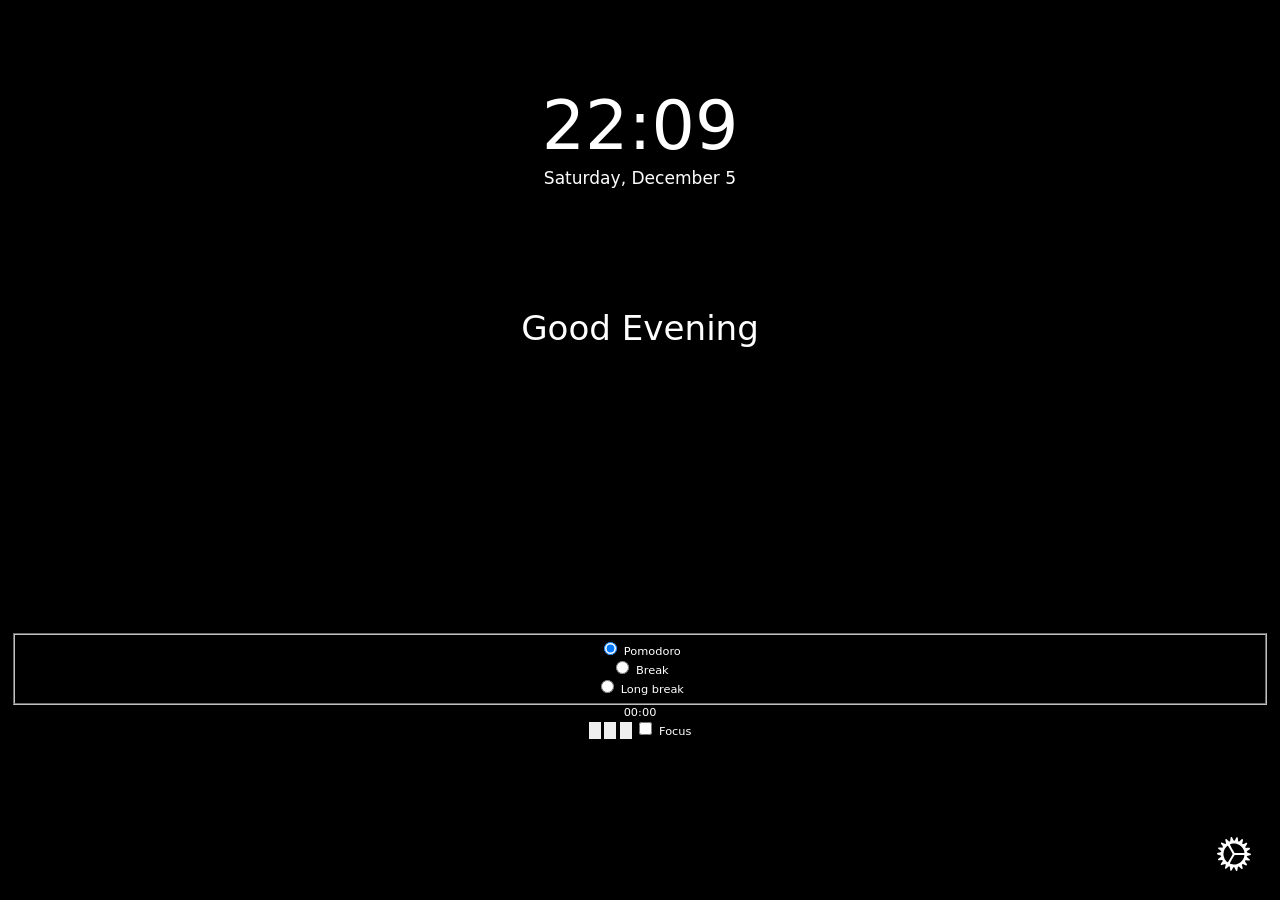
==== commit b90b0235: "Update index.html" ====
--- a/index.html
+++ b/index.html
@@ -13,7 +13,6 @@
 		/>
 
 		<link rel="icon" href="/src/assets/favicon.ico" type="image/x-icon" id="favicon" />
-
 		<!-- icon -->
 		<!-- manifest -->
 		<script src="src/scripts/webext-storage.js"></script>
@@ -27,7 +26,7 @@
 	</head>
 
 	<body class="init loading">
-		<dialog id="editlink">
+		<dialog id="contextmenu">
 			<form id="editlink-form">
 				<label id="edit-title" autofocus>
 					<span class="trn">Title</span>
@@ -57,10 +56,25 @@
 
 				<label id="edit-icon">
 					<span class="trn">Icon</span>
+					<select name="edit-icon" id="e-icon-type">
+						<option value="auto" class="trn">Website favicon</option>
+						<option value="file" class="trn">Local file</option>
+						<option value="url" class="trn">URL</option>
+					</select>
+				</label>
+
+				<label id="edit-icon-file">
+					<span class="trn">File</span>
+					<input id="e-icon-file" type="file" name="edit-icon-file" accept="image/*" />
+					<span id="e-icon-file-label" class="trn">No file chosen</span>
+				</label>
+
+				<label id="edit-icon-url">
+					<span class="trn">URL</span>
 					<input
-						id="e-icon"
+						id="e-icon-url"
 						type="url"
-						name="e-icon"
+						name="e-icon-url"
 						maxlength="7600"
 						autocomplete="off"
 						placeholder="https://example.com/favicon.ico"
@@ -69,8 +83,8 @@
 
 				<hr />
 
-				<button type="submit" class="trn" id="edit-inputs">Submit from inputs</button>
-				<button type="submit" class="btn-red" id="edit-delete">
+				<!-- <button type="submit" class="trn" id="edit-inputs">Submit from inputs</button> -->
+				<button type="submit" class="btn-red" id="edit-delete" formnovalidate>
 					<svg
 						xmlns="http://www.w3.org/2000/svg"
 						fill="none"
@@ -197,6 +211,336 @@
 				</button>
 				<button type="submit" class="trn" id="edit-synced">Synced links cannot be modified</button>
 			</form>
+
+			<div id="contextActions">
+				<button
+					data-action="openTheseSettings"
+					data-attribute="time_title"
+					title="Open the time settings"
+					aria-label="Open the time settings"
+				>
+					<svg
+						clip-rule="evenodd"
+						fill-rule="evenodd"
+						fill="currentColor"
+						stroke-linejoin="round"
+						stroke-miterlimit="2"
+						viewBox="0 0 24 24"
+						xmlns="http://www.w3.org/2000/svg"
+					>
+						<g transform="translate(0)">
+							<path d="m9 7h2v5h5v2h-7z" fill-rule="nonzero" />
+							<path
+								d="m22 12c0 5.523-4.477 10-10 10s-10-4.477-10-10 4.477-10 10-10 10 4.477 10 10zm-2 0c0 4.418-3.582 8-8 8s-8-3.582-8-8 3.582-8 8-8 8 3.582 8 8z"
+							/>
+						</g>
+					</svg>
+					<span class="trn">Edit time settings</span>
+				</button>
+
+				<button
+					data-action="openTheseSettings"
+					data-attribute="main_title"
+					title="Open the weather settings"
+					aria-label="Open the weather settings"
+				>
+					<svg
+						clip-rule="evenodd"
+						fill-rule="evenodd"
+						stroke-linejoin="round"
+						stroke-miterlimit="2"
+						viewBox="0 0 24 24"
+						xmlns="http://www.w3.org/2000/svg"
+					>
+						<g fill="currentColor" transform="translate(-0 -.00002)">
+							<path
+								d="m12 16c2.209 0 4-1.791 4-4s-1.791-4-4-4-4 1.791-4 4 1.791 4 4 4zm0 2c3.314 0 6-2.686 6-6s-2.686-6-6-6-6 2.686-6 6 2.686 6 6 6z"
+							/>
+							<path
+								d="m11 0h2v4.062c-.328-.041-.661-.062-1-.062s-.672.021-1 .062zm-3.906 5.68-2.872-2.872-1.414 1.414 2.872 2.872c.411-.528.886-1.003 1.414-1.414zm-3.032 5.32h-4.062v2h4.062c-.041-.328-.062-.661-.062-1s.021-.672.062-1zm1.618 5.906-2.872 2.872 1.414 1.414 2.872-2.872c-.528-.411-1.003-.886-1.414-1.414zm5.32 3.032v4.062h2v-4.062c-.328.041-.661.062-1 .062s-.672-.021-1-.062zm5.906-1.618 2.872 2.872 1.414-1.414-2.872-2.872c-.411.528-.886 1.003-1.414 1.414zm3.032-5.32h4.062v-2h-4.062c.041.328.062.661.062 1s-.021.672-.062 1zm-1.618-5.906 2.872-2.872-1.414-1.414-2.872 2.872c.528.411 1.003.886 1.414 1.414z"
+							/>
+						</g>
+					</svg>
+
+					<span class="trn">Edit weather & greetings</span>
+				</button>
+
+				<button
+					data-action="openTheseSettings"
+					data-attribute="quotes_title"
+					title="Open the quotes settings"
+					aria-label="Open the quotes settings"
+				>
+					<svg
+						clip-rule="evenodd"
+						fill-rule="evenodd"
+						fill="currentColor"
+						stroke-linejoin="round"
+						stroke-miterlimit="2"
+						viewBox="0 0 24 24"
+						xmlns="http://www.w3.org/2000/svg"
+					>
+						<g fill-rule="nonzero" transform="translate(-.00001 0)">
+							<path d="m9.135 9h3l-2.135 5.608h-3z" />
+							<path d="m14.135 9h3l-2.135 5.608h-3z" />
+						</g>
+					</svg>
+
+					<span class="trn">Edit quotes settings</span>
+				</button>
+
+				<button
+					data-action="openTheseSettings"
+					data-attribute="pomodoro_title"
+					title="Open the pomodoro settings"
+					aria-label="Open the pomodoro settings"
+				>
+					<svg
+						class="w-64 h-64"
+						fill="currentColor"
+						xmlns="http://www.w3.org/2000/svg"
+						id="mdi-timer-outline"
+						viewBox="0 0 24 24"
+					>
+						<path
+							d="M12,20A7,7 0 0,1 5,13A7,7 0 0,1 12,6A7,7 0 0,1 19,13A7,7 0 0,1 12,20M19.03,7.39L20.45,5.97C20,5.46 19.55,5 19.04,4.56L17.62,6C16.07,4.74 14.12,4 12,4A9,9 0 0,0 3,13A9,9 0 0,0 12,22C17,22 21,17.97 21,13C21,10.88 20.26,8.93 19.03,7.39M11,14H13V8H11M15,1H9V3H15V1Z"
+						></path>
+					</svg>
+
+					<span class="trn">Edit pomodoro settings</span>
+				</button>
+
+				<button
+					data-action="openTheseSettings"
+					data-attribute="background_title"
+					title="Open the background settings"
+					aria-label="Open the background settings"
+				>
+					<svg
+						clip-rule="evenodd"
+						fill="currentColor"
+						fill-rule="evenodd"
+						stroke-linejoin="round"
+						stroke-miterlimit="2"
+						viewBox="0 0 24 24"
+						xmlns="http://www.w3.org/2000/svg"
+					>
+						<g transform="translate(0 -.00001)">
+							<path
+								d="m7 7c-1.657 0-3 1.343-3 3s1.343 3 3 3 3-1.343 3-3-1.343-3-3-3zm-1 3c0-.552.448-1 1-1s1 .448 1 1-.448 1-1 1-1-.448-1-1z"
+							/>
+							<path
+								d="m3 3c-1.657 0-3 1.343-3 3v12c0 1.657 1.343 3 3 3h18c1.657 0 3-1.343 3-3v-12c0-1.657-1.343-3-3-3zm18 2h-18c-.552 0-1 .448-1 1v12c0 .552.448 1 1 1h4.314l6.878-6.879c1.172-1.171 3.072-1.171 4.243 0l3.565 3.565v-9.686c0-.552-.448-1-1-1zm0 14h-10.858l5.465-5.464c.39-.391 1.023-.391 1.414 0l4.886 4.886c-.159.341-.505.578-.907.578z"
+							/>
+						</g>
+					</svg>
+
+					<span class="trn">Edit background settings</span>
+				</button>
+
+				<button data-action="add-new-link" title="Create a new quick link" aria-label="Create a new quick link">
+					<svg
+						clip-rule="evenodd"
+						fill="currentColor"
+						fill-rule="evenodd"
+						stroke-linejoin="round"
+						stroke-miterlimit="2"
+						viewBox="0 0 24 24"
+						xmlns="http://www.w3.org/2000/svg"
+					>
+						<g fill-rule="nonzero">
+							<path
+								d="m14.828 12 1.415 1.414 2.828-2.828c1.562-1.562 1.562-4.095 0-5.657s-4.095-1.562-5.657 0l-2.828 2.828 1.414 1.415 2.828-2.829c.782-.781 2.048-.781 2.829 0s.781 2.047 0 2.829z"
+							/>
+							<path
+								d="m12 14.829 1.414 1.414-2.828 2.828c-1.562 1.562-4.095 1.562-5.657 0s-1.562-4.095 0-5.657l2.828-2.828 1.415 1.414-2.829 2.829c-.781.781-.781 2.047 0 2.828s2.048.781 2.829 0z"
+							/>
+							<path
+								d="m14.829 10.586c.39-.391.39-1.024 0-1.415-.391-.39-1.024-.39-1.415 0l-4.242 4.243c-.391.391-.391 1.024 0 1.414.39.391 1.023.391 1.414 0z"
+							/>
+						</g>
+					</svg>
+					<span class="trn">Add new quick link</span>
+				</button>
+			</div>
+
+			<div id="pomodoro-info">
+				<hr />
+				<div><span class="trn">Sessions today</span>: <span id="poms-today">0</span></div>
+				<div><span class="trn">This week</span>: <span id="poms-week">0</span></div>
+				<div><span class="trn">This month</span>: <span id="poms-month">0</span></div>
+			</div>
+
+			<div id="background-actions">
+				<hr />
+				<a id="download-background"></a>
+
+				<div class="buttons">
+					<button
+						id="b_interface-background-mute"
+						class="not-safari"
+						title="Enable or disable background video sound"
+						aria-label="Enable or disable background video sound"
+					>
+						<span id="interface-background-mute-icon" class="iconContainer">
+							<svg
+								clip-rule="evenodd"
+								fill-rule="evenodd"
+								stroke-linecap="round"
+								stroke-linejoin="round"
+								viewBox="0 0 22 19"
+								xmlns="http://www.w3.org/2000/svg"
+							>
+								<path
+									d="m17.25 9.75 2.25 2.25m0 0 2.25 2.25m-2.25-2.25 2.25-2.25m-2.25 2.25-2.25 2.25m-10.5-6 4.72-4.72c.141-.14.331-.219.53-.219.411 0 .75.338.75.749v15.88c0 .411-.339.749-.75.749-.199 0-.389-.079-.53-.219l-4.72-4.72h-2.24c-.88 0-1.704-.507-1.938-1.354-.214-.781-.323-1.586-.322-2.396 0-.83.112-1.633.322-2.396.234-.848 1.058-1.354 1.938-1.354z"
+									fill="none"
+									stroke="currentColor"
+									stroke-width="2"
+									transform="translate(-1.5 -2.56066)"
+								/>
+							</svg>
+						</span>
+
+						<span class="trn" id="interface-background-mute-string">Mute video background</span>
+
+						<span id="interface-background-unmute-icon" class="iconContainer">
+							<svg
+								clip-rule="evenodd"
+								fill-rule="evenodd"
+								stroke-linecap="round"
+								stroke-linejoin="round"
+								viewBox="0 0 22 19"
+								xmlns="http://www.w3.org/2000/svg"
+							>
+								<path
+									d="m19.114 5.636c1.687 1.687 2.636 3.978 2.636 6.364s-.949 4.677-2.636 6.364m-2.651-10.076c2.036 2.036 2.036 5.388 0 7.424m-9.713-7.462 4.72-4.72c.141-.14.331-.219.53-.219.411 0 .75.338.75.749v15.88c0 .411-.339.749-.75.749-.199 0-.389-.079-.53-.219l-4.72-4.72h-2.24c-.88 0-1.704-.507-1.938-1.354-.214-.781-.323-1.586-.322-2.396 0-.83.112-1.633.322-2.396.234-.848 1.058-1.354 1.938-1.354z"
+									fill="none"
+									stroke="currentColor"
+									stroke-width="2"
+									transform="translate(-1.5 -2.56066)"
+								/>
+							</svg>
+						</span>
+
+						<span class="trn" id="interface-background-unmute-string">Unmute video background</span>
+					</button>
+
+					<button
+						id="b_interface-background-download"
+						title="Download the current background"
+						aria-label="Download the current background"
+						class="idle"
+					>
+						<span id="idle-download" class="iconContainer">
+							<svg
+								clip-rule="evenodd"
+								fill-rule="evenodd"
+								stroke-linejoin="round"
+								stroke-miterlimit="2"
+								viewBox="0 0 14 14"
+								xmlns="http://www.w3.org/2000/svg"
+							>
+								<g fill-rule="nonzero" fill="currentColor" transform="translate(-3.33333 -5.33333)">
+									<path
+										d="m9.167 6.167c0-.461.373-.834.833-.834s.833.373.833.834v5.964l2.703-2.702 1.178 1.179-4.714 4.714-4.714-4.714 1.179-1.179 2.702 2.702z"
+									/>
+									<path
+										d="m3.333 13.667h1.667v3.333h10v-3.333h1.667v3.333c0 .921-.746 1.667-1.667 1.667h-10c-.92 0-1.667-.746-1.667-1.667z"
+									/>
+								</g>
+							</svg>
+						</span>
+
+						<span id="is-downloading" class="iconContainer">
+							<svg
+								class="spin"
+								fill="currentColor"
+								viewBox="0 0 24 24"
+								xmlns="http://www.w3.org/2000/svg"
+							>
+								<path
+									d="M12,1A11,11,0,1,0,23,12,11,11,0,0,0,12,1Zm0,19a8,8,0,1,1,8-8A8,8,0,0,1,12,20Z"
+									opacity=".25"
+								/>
+								<path
+									d="M12,4a8,8,0,0,1,7.89,6.7A1.53,1.53,0,0,0,21.38,12h0a1.5,1.5,0,0,0,1.48-1.75,11,11,0,0,0-21.72,0A1.5,1.5,0,0,0,2.62,12h0a1.53,1.53,0,0,0,1.49-1.3A8,8,0,0,1,12,4Z"
+								/>
+							</svg>
+						</span>
+						<span class="trn">Download background</span>
+					</button>
+
+					<button
+						id="b_interface-background-pause"
+						title="Lock the current background"
+						aria-label="Lock the current background"
+					>
+						<span id="interface-background-pause-icon" class="iconContainer">
+							<svg
+								fill="currentColor"
+								clip-rule="evenodd"
+								fill-rule="evenodd"
+								stroke-linejoin="round"
+								stroke-miterlimit="2"
+								viewBox="0 0 18 21"
+								xmlns="http://www.w3.org/2000/svg"
+							>
+								<path
+									d="m18 10.5c1.657 0 3 1.343 3 3v6c0 1.657-1.343 3-3 3h-12c-1.657 0-3-1.343-3-3v-6c0-1.657 1.343-3 3-3v-3c0-3.314 2.686-6 6-6s6 2.686 6 6zm-6-7c2.209 0 4 1.791 4 4v3h-8v-3c0-2.209 1.791-4 4-4zm6 9h-12c-.552 0-1 .448-1 1v6c0 .552.448 1 1 1h12c.552 0 1-.448 1-1v-6c0-.552-.448-1-1-1z"
+									transform="translate(-3 -1.5)"
+								/>
+							</svg>
+						</span>
+
+						<span class="trn" id="interface-background-pause-string">Lock current background</span>
+
+						<span id="interface-background-play-icon" class="iconContainer">
+							<svg
+								fill="currentColor"
+								clip-rule="evenodd"
+								fill-rule="evenodd"
+								stroke-linejoin="round"
+								stroke-miterlimit="2"
+								viewBox="0 0 18 21"
+								xmlns="http://www.w3.org/2000/svg"
+							>
+								<path
+									d="m18 10.5c1.657 0 3 1.343 3 3v6c0 1.657-1.343 3-3 3h-12c-1.657 0-3-1.343-3-3v-6c0-1.657 1.343-3 3-3v-3c0-3.314 2.686-6 6-6 3.145 0 5.725 2.42 5.979 5.5h-2.01c-.246-1.973-1.929-3.5-3.969-3.5-2.209 0-4 1.791-4 4v3zm0 2h-12c-.552 0-1 .448-1 1v6c0 .552.448 1 1 1h12c.552 0 1-.448 1-1v-6c0-.552-.448-1-1-1z"
+									transform="translate(-3 -1.5)"
+								/>
+							</svg>
+						</span>
+
+						<span class="trn" id="interface-background-play-string">Unlock current background</span>
+					</button>
+
+					<button
+						id="b_interface-background-refresh"
+						class="refresh-btn"
+						title="Change to another background"
+						aria-label="Change to another background"
+					>
+						<span class="iconContainer">
+							<svg
+								fill="currentColor"
+								clip-rule="evenodd"
+								fill-rule="evenodd"
+								stroke-linejoin="round"
+								stroke-miterlimit="2"
+								viewBox="0 0 24 24"
+								xmlns="http://www.w3.org/2000/svg"
+							>
+								<path
+									d="m20.3 13.43c-.521-.162-1.084.13-1.25.65-.967 2.956-3.76 4.956-6.87 4.92-3.888.044-7.125-3.113-7.18-7 .055-3.887 3.292-7.044 7.18-7 1.697-.004 3.343.587 4.65 1.67l-2.17-.36c-.054-.009-.108-.013-.162-.013-.49 0-.911.359-.988.843-.009.054-.013.108-.013.162 0 .49.359.911.843.988l4.24.7h.17c.116 0 .231-.02.34-.06.037-.014.07-.034.1-.06.072-.027.139-.064.2-.11l.09-.11c0-.05.09-.09.13-.15s0-.1.05-.14c.028-.058.051-.118.07-.18l.75-4c.012-.063.018-.126.018-.19 0-.558-.46-1.018-1.018-1.018-.487 0-.909.35-1 .828l-.27 1.45c-1.674-1.45-3.815-2.25-6.03-2.25-4.985-.044-9.125 4.015-9.18 9 .055 4.985 4.195 9.044 9.18 9 3.999.061 7.593-2.514 8.82-6.32.027-.092.041-.188.041-.284 0-.451-.305-.849-.741-.966z"
+									fill-rule="nonzero"
+									transform="matrix(1.33257 0 0 1.33257 -3.99772 -3.98641)"
+								/>
+							</svg>
+						</span>
+						<span class="trn">Next background</span>
+					</button>
+				</div>
+			</div>
 		</dialog>
 
 		<dialog id="element-mover" class="hidden">
@@ -292,12 +636,13 @@
 				<div id="time-container" data-hide="clock">
 					<div id="clock-wrapper" class="clock-wrapper" data-index="0">
 						<h1 class="digital" data-hide="clock">
-							<span class="digital-ampm"
-								><span class="digital-am">am</span><span class="digital-pm">pm</span></span
-							><span class="digital-hh-leading-zero">0</span><span class="digital-hh"></span
+							<span class="digital-hh-leading-zero">0</span><span class="digital-hh"></span
 							><span class="digital-hh-separator">:</span><span class="digital-mm"></span
 							><span class="digital-mm-separator">:</span><span class="digital-ss"></span
-							><span class="digital-number-width">0</span>
+							><span class="digital-number-width">0</span
+							><span class="digital-ampm">
+								<span class="digital-am">am</span><span class="digital-pm">pm</span>
+							</span>
 						</h1>
 
 						<div class="analog" data-hide="clock">
@@ -382,6 +727,81 @@
 				<ul id="sb-suggestions"></ul>
 			</form>
 
+			<div id="pomodoro_container" class="hidden">
+				<fieldset id="pmdr_modes" class="glass">
+					<div class="pomodoro_mode" tabindex="0">
+						<input type="radio" id="pmdr-pomodoro" name="pomodoro_modes" value="pomodoro" checked />
+						<label for="pmdr-pomodoro" class="trn">Pomodoro</label>
+					</div>
+
+					<div class="pomodoro_mode" tabindex="0">
+						<input type="radio" id="pmdr-break" name="pomodoro_modes" value="break" />
+						<label class="trn" for="pmdr-break">Break</label>
+					</div>
+
+					<div class="pomodoro_mode" tabindex="0">
+						<input type="radio" id="pmdr-longbreak" name="pomodoro_modes" value="longbreak" />
+						<label class="trn" for="pmdr-longbreak">Long break</label>
+					</div>
+
+					<span class="glider"></span>
+				</fieldset>
+
+				<span id="pmdr_timer">00:00</span>
+
+				<div id="bottomControls">
+					<button id="pmdr_start" class="glass">
+						<svg
+							class="w-64 h-64"
+							fill="currentColor"
+							xmlns="http://www.w3.org/2000/svg"
+							viewBox="0 0 384 512"
+						>
+							<path
+								d="M73 39c-14.8-9.1-33.4-9.4-48.5-.9S0 62.6 0 80L0 432c0 17.4 9.4 33.4 24.5 41.9s33.7 8.1 48.5-.9L361 297c14.3-8.7 23-24.2 23-41s-8.7-32.2-23-41L73 39z"
+							></path>
+						</svg>
+					</button>
+
+					<button id="pmdr_pause" class="glass">
+						<svg
+							class="w-64 h-64"
+							fill="currentColor"
+							xmlns="http://www.w3.org/2000/svg"
+							viewBox="0 0 320 512"
+						>
+							<path
+								d="M48 64C21.5 64 0 85.5 0 112L0 400c0 26.5 21.5 48 48 48l32 0c26.5 0 48-21.5 48-48l0-288c0-26.5-21.5-48-48-48L48 64zm192 0c-26.5 0-48 21.5-48 48l0 288c0 26.5 21.5 48 48 48l32 0c26.5 0 48-21.5 48-48l0-288c0-26.5-21.5-48-48-48l-32 0z"
+							></path>
+						</svg>
+					</button>
+
+					<button id="pmdr_reset" class="glass">
+						<svg
+							fill="currentColor"
+							clip-rule="evenodd"
+							fill-rule="evenodd"
+							stroke-linejoin="round"
+							stroke-miterlimit="2"
+							viewBox="0 0 24 24"
+							xmlns="http://www.w3.org/2000/svg"
+						>
+							<path
+								d="m20.3 13.43c-.521-.162-1.084.13-1.25.65-.967 2.956-3.76 4.956-6.87 4.92-3.888.044-7.125-3.113-7.18-7 .055-3.887 3.292-7.044 7.18-7 1.697-.004 3.343.587 4.65 1.67l-2.17-.36c-.054-.009-.108-.013-.162-.013-.49 0-.911.359-.988.843-.009.054-.013.108-.013.162 0 .49.359.911.843.988l4.24.7h.17c.116 0 .231-.02.34-.06.037-.014.07-.034.1-.06.072-.027.139-.064.2-.11l.09-.11c0-.05.09-.09.13-.15s0-.1.05-.14c.028-.058.051-.118.07-.18l.75-4c.012-.063.018-.126.018-.19 0-.558-.46-1.018-1.018-1.018-.487 0-.909.35-1 .828l-.27 1.45c-1.674-1.45-3.815-2.25-6.03-2.25-4.985-.044-9.125 4.015-9.18 9 .055 4.985 4.195 9.044 9.18 9 3.999.061 7.593-2.514 8.82-6.32.027-.092.041-.188.041-.284 0-.451-.305-.849-.741-.966z"
+								fill-rule="nonzero"
+								transform="matrix(1.33257 0 0 1.33257 -3.99772 -3.98641)"
+							/>
+						</svg>
+					</button>
+
+					<label id="focus-toggle" tabindex="0">
+						<input type="checkbox" id="pmdr-focus" name="pmdr-focus" value="pmdr-focus" />
+						<span class="slider" for="pmdr-focus"></span>
+						<span class="trn">Focus</span>
+					</label>
+				</div>
+			</div>
+
 			<div id="linkblocks">
 				<div id="link-mini">
 					<div></div>
@@ -396,73 +816,6 @@
 
 		<div id="credit-container">
 			<div id="credit"></div>
-		</div>
-
-		<div id="background-actions">
-			<a id="download-background"></a>
-			<button
-				id="b_interface-background-download"
-				title="Download the current background"
-				aria-label="Download the current background"
-				class="idle"
-			>
-				<span id="idle-download">
-					<svg width="20" height="24" viewBox="0 0 24 24" fill="none" xmlns="http://www.w3.org/2000/svg">
-						<path
-							d="M11 5C11 4.44772 11.4477 4 12 4C12.5523 4 13 4.44772 13 5V12.1578L16.2428 8.91501L17.657 10.3292L12.0001 15.9861L6.34326 10.3292L7.75748 8.91501L11 12.1575V5Z"
-							fill="currentColor"
-						/>
-						<path
-							d="M4 14H6V18H18V14H20V18C20 19.1046 19.1046 20 18 20H6C4.89543 20 4 19.1046 4 18V14Z"
-							fill="currentColor"
-						/>
-					</svg>
-				</span>
-				<span id="is-downloading">
-					<svg width="20" height="24" viewBox="0 0 24 24" fill="none" xmlns="http://www.w3.org/2000/svg">
-						<path
-							opacity="0.2"
-							fill-rule="evenodd"
-							clip-rule="evenodd"
-							d="M12 19C15.866 19 19 15.866 19 12C19 8.13401 15.866 5 12 5C8.13401 5 5 8.13401 5 12C5 15.866 8.13401 19 12 19ZM12 22C17.5228 22 22 17.5228 22 12C22 6.47715 17.5228 2 12 2C6.47715 2 2 6.47715 2 12C2 17.5228 6.47715 22 12 22Z"
-							fill="currentColor"
-						/>
-						<path d="M2 12C2 6.47715 6.47715 2 12 2V5C8.13401 5 5 8.13401 5 12H2Z" fill="currentColor" />
-					</svg>
-				</span>
-			</button>
-			<button
-				id="b_interface-background-pause"
-				title="Pause the current background"
-				aria-label="Pause the current background"
-			>
-				<span id="interface-background-pause-icon">
-					<svg width="24" height="24" viewBox="0 0 24 24" fill="none" xmlns="http://www.w3.org/2000/svg">
-						<path d="M11 7H8V17H11V7Z" fill="currentColor" />
-						<path d="M13 17H16V7H13V17Z" fill="currentColor" />
-					</svg>
-				</span>
-				<span id="interface-background-play-icon">
-					<svg width="28" height="24" viewBox="0 0 24 24" fill="none" xmlns="http://www.w3.org/2000/svg">
-						<path d="M15 12.3301L9 16.6603L9 8L15 12.3301Z" fill="currentColor" />
-					</svg>
-				</span>
-			</button>
-			<button
-				id="b_interface-background-refresh"
-				class="refresh-btn"
-				title="Change to another background"
-				aria-label="Change to another background"
-			>
-				<span>
-					<svg viewBox="0 0 24 24" fill="none" xmlns="http://www.w3.org/2000/svg">
-						<path
-							d="M13.1459 11.0499L12.9716 9.05752L15.3462 8.84977C14.4471 7.98322 13.2242 7.4503 11.8769 7.4503C9.11547 7.4503 6.87689 9.68888 6.87689 12.4503C6.87689 15.2117 9.11547 17.4503 11.8769 17.4503C13.6977 17.4503 15.2911 16.4771 16.1654 15.0224L18.1682 15.5231C17.0301 17.8487 14.6405 19.4503 11.8769 19.4503C8.0109 19.4503 4.87689 16.3163 4.87689 12.4503C4.87689 8.58431 8.0109 5.4503 11.8769 5.4503C13.8233 5.4503 15.5842 6.24474 16.853 7.52706L16.6078 4.72412L18.6002 4.5498L19.1231 10.527L13.1459 11.0499Z"
-							fill="currentColor"
-						/>
-					</svg>
-				</span>
-			</button>
 		</div>
 
 		<div id="show-settings" data-hide="settingsicon">
@@ -475,7 +828,6 @@
 			</button>
 		</div>
 
-
 		<aside id="settings" class="init hidden" style="display: none">
 			<div id="mobile-drag-zone">
 	<div></div>
@@ -509,7 +861,7 @@
 	</div>
 </div>
 
-<div class="settings-title">
+<div class="settings-title" id="general_title">
 	<h2 class="trn">General</h2>
 </div>
 
@@ -557,7 +909,7 @@
 					maxlength="2"
 					placeholder="🌤"
 					aria-label="Tab favicon"
-					class="not-safari"
+					class="not-safari not-edge"
 					autocomplete="off"
 					autocorrect="off"
 					spellcheck="false"
@@ -611,7 +963,7 @@
 	</div>
 </div>
 
-<div class="settings-title">
+<div class="settings-title" id="background_title">
 	<h2 class="trn">Background</h2>
 </div>
 
@@ -622,7 +974,7 @@
 			<option value="images" class="trn">Images</option>
 			<option value="videos" class="trn">Videos</option>
 			<option value="files" class="trn">Local files</option>
-			<!-- <option value="urls" class="trn">URLs</option> -->
+			<option value="urls" class="trn">URLs</option>
 			<option value="color" class="trn">Solid color</option>
 		</select>
 	</div>
@@ -672,7 +1024,7 @@
 				<span class="trn">Type the collection ID from its URL, add more by separating them with a comma.</span>
 				<a
 					class="trn"
-					href="https://bonjourr.fr/docs/overview/#unsplash-collection"
+					href="https://bonjourr.fr/docs/overview/#collection"
 					rel="noreferrer noopener"
 					target="_blank"
 					>Learn more</a
@@ -707,18 +1059,57 @@
 		</div>
 	</div>
 
+	<div id="background-freq-option" class="dropdown">
+		<hr />
+
+		<div class="wrapper freq_wrap">
+			<label for="i_freq" class="trn">Frequency</label>
+
+			<div class="split-inputs">
+				<select id="i_freq">
+					<option value="tabs" class="trn">Every tab</option>
+					<option value="hour" class="trn">Every hour</option>
+					<option value="period" class="trn">Daylight</option>
+					<option value="day" class="trn">Every day</option>
+					<option value="pause" class="trn">Locked</option>
+				</select>
+				<button
+					id="i_refresh"
+					class="input-btn refresh-btn icon-only"
+					title="Next background"
+					aria-label="Next background"
+				>
+					<span>
+						<svg viewBox="0 0 24 24" fill="none" xmlns="http://www.w3.org/2000/svg">
+							<path
+								d="M13.1459 11.0499L12.9716 9.05752L15.3462 8.84977C14.4471 7.98322 13.2242 7.4503 11.8769 7.4503C9.11547 7.4503 6.87689 9.68888 6.87689 12.4503C6.87689 15.2117 9.11547 17.4503 11.8769 17.4503C13.6977 17.4503 15.2911 16.4771 16.1654 15.0224L18.1682 15.5231C17.0301 17.8487 14.6405 19.4503 11.8769 19.4503C8.0109 19.4503 4.87689 16.3163 4.87689 12.4503C4.87689 8.58431 8.0109 5.4503 11.8769 5.4503C13.8233 5.4503 15.5842 6.24474 16.853 7.52706L16.6078 4.72412L18.6002 4.5498L19.1231 10.527L13.1459 11.0499Z"
+								fill="currentColor"
+							/>
+						</svg>
+					</span>
+				</button>
+			</div>
+		</div>
+	</div>
+
 	<div id="local_options" class="dropdown">
 		<hr />
 
 		<div class="wrapper">
-			<span class="trn">My files</span>
+			<span class="trn">My files (images or videos)</span>
 
 			<label id="lbl_background-upload" title="Upload new background" aria-label="Upload new background">
 				<span class="param-btn">
 					<img src="src/assets/labels/add.svg" height="13" alt="" />
 					<span class="trn">Add new</span>
 				</span>
-				<input id="i_background-upload" type="file" name="background_file" multiple accept="image/*" />
+				<input
+					id="i_background-upload"
+					type="file"
+					name="background_file"
+					multiple
+					accept="image/*, video/mp4, video/webm"
+				/>
 			</label>
 		</div>
 
@@ -738,13 +1129,13 @@
 			</div>
 			<div>
 				<button
-					id="b_thumbnail-position"
+					id="b_thumbnail-options"
 					class="param-btn"
-					title="Move selected background"
-					aria-label="Move selected background"
+					title="Show background options"
+					aria-label="Show background options"
 				>
-					<img src="src/assets/labels/move.svg" height="15" alt="" />
-					<span class="trn">Move</span>
+					<img src="src/assets/labels/options.svg" height="15" alt="" />
+					<span class="trn">Options</span>
 				</button>
 
 				<button
@@ -761,91 +1152,99 @@
 			</div>
 		</div>
 
-		<div id="background-position-options" class="dropdown">
-			<div class="wrapper">
-				<label for="i_background-vertical" class="trn">Vertical</label>
-				<input
-					id="i_background-vertical"
-					name="background-vertical"
-					type="range"
-					class="range"
-					min="0"
-					max="100"
-					step="3"
-					value="50"
-				/>
-			</div>
-
-			<div class="wrapper">
-				<label for="i_background-horizontal" class="trn">Horizontal</label>
-				<input
-					id="i_background-horizontal"
-					name="background-horizontal"
-					type="range"
-					class="range"
-					min="0"
-					max="100"
-					step="3"
-					value="50"
-				/>
-			</div>
-
-			<div class="wrapper">
-				<label for="i_background-size" class="trn">Size</label>
-				<input
-					id="i_background-size"
-					name="background-size"
-					type="range"
-					min="100"
-					max="200"
-					value="100"
-					step="3"
-					class="range"
-				/>
+		<div id="background-file-options" class="dropdown">
+			<div id="background-file-image">
+				<div class="wrapper">
+					<label for="i_background-vertical" class="trn">Vertical</label>
+					<input
+						id="i_background-vertical"
+						name="background-vertical"
+						type="range"
+						class="range"
+						min="0"
+						max="100"
+						step="3"
+						value="50"
+					/>
+				</div>
+
+				<div class="wrapper">
+					<label for="i_background-horizontal" class="trn">Horizontal</label>
+					<input
+						id="i_background-horizontal"
+						name="background-horizontal"
+						type="range"
+						class="range"
+						min="0"
+						max="100"
+						step="3"
+						value="50"
+					/>
+				</div>
+
+				<div class="wrapper">
+					<label for="i_background-size" class="trn">Size</label>
+					<input
+						id="i_background-size"
+						name="background-size"
+						type="range"
+						min="100"
+						max="200"
+						value="100"
+						step="3"
+						class="range"
+					/>
+				</div>
+			</div>
+
+			<div id="background-file-video">
+				<div class="wrapper">
+					<label for="i_background-video-zoom" class="trn">Zoom</label>
+					<input
+						id="i_background-video-zoom"
+						name="background-video-zoom"
+						type="range"
+						min="1"
+						max="2"
+						value="1"
+						step=".1"
+						class="range"
+					/>
+				</div>
+
+				<div class="wrapper">
+					<label for="i_background-playback-speed" class="trn">Playback speed</label>
+					<input
+						id="i_background-playback-speed"
+						name="background-playback-speed"
+						type="range"
+						min=".2"
+						max="2"
+						value="1"
+						step=".2"
+						class="range"
+					/>
+				</div>
+
+				<div class="wrapper">
+					<label for="i_background-loop-fade" class="trn">Loop fade</label>
+					<input
+						id="i_background-loop-fade"
+						name="background-loop-fade"
+						type="range"
+						min="0"
+						max="6000"
+						value="4000"
+						step="400"
+						class="range"
+					/>
+				</div>
 			</div>
 		</div>
 
 		<p class="tooltiptext trn" id="background-local-tooltip"
 			>Use the button above to import files from your device and set them as backgrounds in Bonjourr.</p
 		>
-
-		<hr />
-
-		<div class="wrapper">
-			<label for="i_background-local-compress" class="trn">Use compressed files</label>
-			<input id="i_background-local-compress" class="switch" type="checkbox" />
-		</div>
-	</div>
-
-	<div id="background-freq-option" class="dropdown">
-		<hr />
-
-		<div class="wrapper freq_wrap">
-			<label for="i_freq" class="trn">Frequency</label>
-
-			<div class="split-inputs">
-				<select id="i_freq">
-					<option value="tabs" class="trn">Every tab</option>
-					<option value="hour" class="trn">Every hour</option>
-					<option value="period" class="trn">Daylight</option>
-					<option value="day" class="trn">Every day</option>
-					<option value="pause" class="trn">Pause</option>
-				</select>
-				<button
-					id="i_refresh"
-					class="input-btn refresh-btn"
-					title="Next background"
-					aria-label="Next background"
-				>
-					<svg viewBox="0 0 24 24" fill="none" xmlns="http://www.w3.org/2000/svg">
-						<path
-							d="M13.1459 11.0499L12.9716 9.05752L15.3462 8.84977C14.4471 7.98322 13.2242 7.4503 11.8769 7.4503C9.11547 7.4503 6.87689 9.68888 6.87689 12.4503C6.87689 15.2117 9.11547 17.4503 11.8769 17.4503C13.6977 17.4503 15.2911 16.4771 16.1654 15.0224L18.1682 15.5231C17.0301 17.8487 14.6405 19.4503 11.8769 19.4503C8.0109 19.4503 4.87689 16.3163 4.87689 12.4503C4.87689 8.58431 8.0109 5.4503 11.8769 5.4503C13.8233 5.4503 15.5842 6.24474 16.853 7.52706L16.6078 4.72412L18.6002 4.5498L19.1231 10.527L13.1459 11.0499Z"
-							fill="currentColor"
-						/>
-					</svg>
-				</button>
-			</div>
-		</div>
 	</div>
 
 	<div id="background-urls-option" class="dropdown">
@@ -868,6 +1267,17 @@
 			<div id="solid-background" class="color-button">
 				<input type="color" id="i_solid-background" name="solid-background" tabindex="-1" />
 				<button id="b_solid-background" class="trn">Pick a Color</button>
+			</div>
+		</div>
+	</div>
+
+	<div class="as as_video_sound dropdown">
+		<div id="background-video-sound-options" class="dropdown not-safari">
+			<hr />
+
+			<div class="wrapper">
+				<label for="i_background-mute-videos" class="trn">Mute videos</label>
+				<input id="i_background-mute-videos" class="switch" type="checkbox" />
 			</div>
 		</div>
 	</div>
@@ -977,7 +1387,7 @@
 	</div>
 </div>
 
-<div class="settings-title">
+<div class="settings-title" id="links_title">
 	<h2 class="trn">Quick Links</h2>
 
 	<button class="tooltip ttlinks" title="Tips on Quick Links" aria-label="Tips on Quick Links">?</button>
@@ -1076,6 +1486,22 @@
 			<hr />
 
 			<div class="wrapper">
+				<label for="i_icon_radius" class="trn">Icon corner radius</label>
+				<input
+					id="i_icon_radius"
+					type="range"
+					name="i_icon_radius"
+					min="0"
+					max="2.4"
+					step="0.1"
+					value="1.1"
+					class="range"
+				/>
+			</div>
+
+			<hr />
+
+			<div class="wrapper">
 				<label for="i_row" class="trn">Links per row</label>
 				<input id="i_row" type="range" name="i_row" min="1" max="16" step="1" value="8" class="range" />
 			</div>
@@ -1117,7 +1543,7 @@
 	</div>
 </div>
 
-<div class="settings-title">
+<div class="settings-title" id="time_title">
 	<h2 class="trn">Time & Date</h2>
 </div>
 
@@ -1273,8 +1699,22 @@
 					<hr />
 
 					<div id="w_ampm-label" class="wrapper">
-						<label for="i_ampm-label" class="trn">Show am/pm</label>
+						<label for="i_ampm-label" class="trn">Show AM/PM</label>
 						<input id="i_ampm-label" class="switch" type="checkbox" />
+					</div>
+				</div>
+
+				<div id="ampm_position" class="dropdown">
+					<hr />
+
+					<div class="wrapper">
+						<label for="i_ampm_position" class="trn">AM/PM position</label>
+						<select id="i_ampm_position">
+							<option value="top-left" class="trn">Top left</option>
+							<option value="top-right" class="trn">Top right</option>
+							<option value="bottom-left" class="trn">Bottom left</option>
+							<option value="bottom-right" class="trn">Bottom right</option>
+						</select>
 					</div>
 				</div>
 			</div>
@@ -1409,7 +1849,7 @@
 	</div>
 </div>
 
-<div class="settings-title">
+<div class="settings-title" id="main_title">
 	<h2 class="trn">Weather & Greetings</h2>
 </div>
 
@@ -1585,13 +2025,6 @@
 			<input id="i_greethide" class="switch" type="checkbox" />
 		</div>
 
-		<!-- <hr />
-
-		<div class="wrapper">
-			<label for="i_detach" class="trn">Detach from weather</label>
-			<input id="i_detach" class="switch" type="checkbox" />
-		</div> -->
-
 		<div id="greetings_options" class="dropdown">
 			<hr />
 
@@ -1607,26 +2040,80 @@
 				/>
 			</div>
 
-			<hr />
-
-			<div class="wrapper">
-				<label for="i_greetsize" class="trn">Greeting size</label>
-				<input
-					id="i_greetsize"
-					type="range"
-					name="greetsize"
-					min="1.5"
-					max="5"
-					value="3"
-					step=".2"
-					class="range"
-				/>
+			<div class="as as_greetings dropdown">
+				<hr />
+
+				<div class="wrapper">
+					<label for="i_greetmode" class="trn">Greeting mode</label>
+					<select id="i_greetmode">
+						<option value="auto" class="trn">Auto</option>
+						<option value="custom" class="trn">Custom</option>
+					</select>
+				</div>
+
+				<hr />
+
+				<div id="greetingscustom_options" class="dropdown shown">
+					<div class="wrapper">
+						<label for="i_greetmorning" class="trn">In the morning</label>
+						<input
+							type="text"
+							name="i_greetmorning"
+							id="i_greetmorning"
+							autocomplete="off"
+							maxlength="64"
+						/>
+					</div>
+
+					<div class="wrapper">
+						<label for="i_greetafternoon" class="trn">In the afternoon</label>
+						<input
+							type="text"
+							name="i_greetafternoon"
+							id="i_greetafternoon"
+							autocomplete="off"
+							maxlength="64"
+						/>
+					</div>
+
+					<div class="wrapper">
+						<label for="i_greetevening" class="trn">In the evening</label>
+						<input
+							type="text"
+							name="i_greetevening"
+							id="i_greetevening"
+							autocomplete="off"
+							maxlength="64"
+						/>
+					</div>
+
+					<div class="wrapper">
+						<label for="i_greetnight" class="trn">At night</label>
+						<input type="text" name="i_greetnight" id="i_greetnight" autocomplete="off" maxlength="64" />
+					</div>
+
+					<hr />
+				</div>
+
+				<div class="wrapper">
+					<label for="i_greetsize" class="trn">Greeting size</label>
+					<input
+						id="i_greetsize"
+						type="range"
+						name="greetsize"
+						min="1.5"
+						max="5"
+						value="3"
+						step=".2"
+						class="range"
+					/>
+				</div>
 			</div>
 		</div>
 	</div>
 </div>
 
-<div class="settings-title">
+<div class="settings-title" id="notes_title">
 	<h2 id="lbl-notes" class="trn">Notes</h2>
 
 	<button class="tooltip ttnotes" title="Tips on Notes" aria-label="Tips Notes">?</button>
@@ -1639,7 +2126,7 @@
 	</p>
 </div>
 
-<div class="param">
+<div class="param" id="notes_title">
 	<div class="activate_notes wrapper">
 		<label for="i_notes" class="trn">Enable</label>
 		<input id="i_notes" class="switch" type="checkbox" />
@@ -1715,7 +2202,7 @@
 	</div>
 </div>
 
-<div class="settings-title">
+<div class="settings-title" id="searchbar_title">
 	<h2 class="trn">Search bar</h2>
 </div>
 
@@ -1863,10 +2350,10 @@
 	</div>
 </div>
 
-<div class="settings-title">
+<div class="settings-title" id="quotes_title">
 	<h2 id="lbl-quotes" class="trn">Quotes</h2>
 
-	<button class="tooltip ttquotes" title="Tips on Custom styles" aria-label="Tips on Custom styles">?</button>
+	<button class="tooltip ttquotes" title="Tips on quotes" aria-label="Tips on quotes">?</button>
 
 	<p class="tooltiptext dropdown ttquotes">
 		<span class="trn">Use the default quote collections or import your own.</span>
@@ -1973,21 +2460,116 @@
 					<option value="day" class="trn">Every day</option>
 					<option value="pause" class="trn">Pause</option>
 				</select>
-				<button id="i_qtrefresh" class="input-btn refresh-btn" aria-label="Next quote" title="Next quote">
-					<svg viewBox="0 0 24 24" fill="none" xmlns="http://www.w3.org/2000/svg">
-						<path
-							d="M13.1459 11.0499L12.9716 9.05752L15.3462 8.84977C14.4471 7.98322 13.2242 7.4503 11.8769 7.4503C9.11547 7.4503 6.87689 9.68888 6.87689 12.4503C6.87689 15.2117 9.11547 17.4503 11.8769 17.4503C13.6977 17.4503 15.2911 16.4771 16.1654 15.0224L18.1682 15.5231C17.0301 17.8487 14.6405 19.4503 11.8769 19.4503C8.0109 19.4503 4.87689 16.3163 4.87689 12.4503C4.87689 8.58431 8.0109 5.4503 11.8769 5.4503C13.8233 5.4503 15.5842 6.24474 16.853 7.52706L16.6078 4.72412L18.6002 4.5498L19.1231 10.527L13.1459 11.0499Z"
-							fill="currentColor"
-						/>
-					</svg>
+				<button
+					id="i_qtrefresh"
+					class="input-btn refresh-btn icon-only"
+					aria-label="Next quote"
+					title="Next quote"
+				>
+					<span>
+						<svg viewBox="0 0 24 24" fill="none" xmlns="http://www.w3.org/2000/svg">
+							<path
+								d="M13.1459 11.0499L12.9716 9.05752L15.3462 8.84977C14.4471 7.98322 13.2242 7.4503 11.8769 7.4503C9.11547 7.4503 6.87689 9.68888 6.87689 12.4503C6.87689 15.2117 9.11547 17.4503 11.8769 17.4503C13.6977 17.4503 15.2911 16.4771 16.1654 15.0224L18.1682 15.5231C17.0301 17.8487 14.6405 19.4503 11.8769 19.4503C8.0109 19.4503 4.87689 16.3163 4.87689 12.4503C4.87689 8.58431 8.0109 5.4503 11.8769 5.4503C13.8233 5.4503 15.5842 6.24474 16.853 7.52706L16.6078 4.72412L18.6002 4.5498L19.1231 10.527L13.1459 11.0499Z"
+								fill="currentColor"
+							/>
+						</svg>
+					</span>
 				</button>
 			</div>
 		</div>
 	</div>
 </div>
 
+<div class="settings-title" id="pomodoro_title">
+	<h2 id="lbl-quotes" class="trn">Pomodoro timer</h2>
+
+	<button class="tooltip ttpomodoro" title="Tips on Pomodoro" aria-label="Tips on Pomodoro">?</button>
+
+	<p class="tooltiptext dropdown ttpomodoro">
+		<span class="trn"
+			>Pomodoro is a productivity tool to help you stay focused on your goals and work efficiently.</span
+		>
+		<a class="trn" href="https://bonjourr.fr/docs/overview/#pomodoro" rel="noreferrer noopener" target="_blank"
+			>Learn more</a
+		>
+	</p>
+</div>
+
+<div class="param">
+	<div class="activate_pomodoro wrapper">
+		<label for="i_pomodoro" class="trn">Enable</label>
+		<input id="i_pomodoro" class="switch" type="checkbox" />
+	</div>
+
+	<div id="pomodoro_options" class="dropdown">
+		<hr />
+
+		<div class="activate_pomodoro wrapper">
+			<label for="i_pmdr_sound" class="trn">Play sound on alarm</label>
+			<input id="i_pmdr_sound" class="switch" type="checkbox" />
+		</div>
+
+		<div class="as as_pomodoro dropdown">
+			<hr />
+
+			<div class="wrapper">
+				<label for="i_pmdr_pomodoro_time" class="trn">Default time</label>
+				<div class="inputWithSuffix">
+					<input
+						type="number"
+						name="i_pmdr_pomodoro_time"
+						id="i_pmdr_pomodoro"
+						autocomplete="off"
+						min="1"
+						max="59"
+						placeholder="Minutes"
+					/>
+					<span class="trn">mins</span>
+				</div>
+			</div>
+
+			<hr />
+
+			<div class="wrapper">
+				<label for="i_pmdr_break_time" class="trn">Break time</label>
+				<div class="inputWithSuffix">
+					<input
+						type="number"
+						name="i_pmdr_break_time"
+						id="i_pmdr_break"
+						autocomplete="off"
+						min="1"
+						max="59"
+						placeholder="Minutes"
+					/>
+					<span class="trn">mins</span>
+				</div>
+			</div>
+
+			<hr />
+
+			<div class="wrapper">
+				<label for="i_pmdr_longbreak_time" class="trn">Long break time</label>
+
+				<div class="inputWithSuffix">
+					<input
+						type="number"
+						name="i_pmdr_longbreak_time"
+						id="i_pmdr_longbreak"
+						autocomplete="off"
+						min="1"
+						max="59"
+						placeholder="Minutes"
+					/>
+					<span class="trn">mins</span>
+				</div>
+			</div>
+		</div>
+	</div>
+</div>
+
 <div class="as as_fonts dropdown">
-	<div class="settings-title">
+	<div class="settings-title" id="fonts_title">
 		<h2 class="trn">Fonts</h2>
 	</div>
 
@@ -2027,15 +2609,15 @@
 		<div class="wrapper">
 			<label for="i_weight" class="trn">Weight</label>
 			<select id="i_weight">
-				<option value="100">Thin</option>
-				<option value="200">Extra Light</option>
-				<option value="300">Light</option>
-				<option value="400">Normal</option>
-				<option value="500">Medium</option>
-				<option value="600">Semi Bold</option>
-				<option value="700">Bold</option>
-				<option value="800">Extra Bold</option>
-				<option value="900">Black</option>
+				<option class="trn" value="100">Thin</option>
+				<option class="trn" value="200">Extra Light</option>
+				<option class="trn" value="300">Light</option>
+				<option class="trn" value="400">Normal</option>
+				<option class="trn" value="500">Medium</option>
+				<option class="trn" value="600">Semi Bold</option>
+				<option class="trn" value="700">Bold</option>
+				<option class="trn" value="800">Extra Bold</option>
+				<option class="trn" value="900">Black</option>
 			</select>
 		</div>
 
@@ -2056,7 +2638,7 @@
 </div>
 
 <div class="as as_page dropdown">
-	<div class="settings-title">
+	<div class="settings-title" id="layout_title">
 		<h2 class="trn">Page layout</h2>
 
 		<button class="tooltip ttgrid" title="Tips on page grid layout" aria-label="Tips on page grid layout">?</button>
@@ -2119,7 +2701,7 @@
 </div>
 
 <div class="as as_css dropdown cssEditor">
-	<div class="settings-title">
+	<div class="settings-title" id="css_title">
 		<h2 id="lbl-css" class="trn">Custom Style</h2>
 
 		<button class="tooltip ttcss" title="Tips on Custom styles" aria-label="Tips on Custom styles">?</button>
@@ -2136,7 +2718,7 @@
 	<div class="param" id="css-editor"></div>
 </div>
 
-<div class="as as_updates dropdown">
+<div class="as as_updates dropdown" id="notifications_title">
 	<div class="settings-title">
 		<h2 class="trn">Notifications</h2>
 	</div>
@@ -2184,7 +2766,7 @@
 	</div>
 </div>
 
-<div class="settings-title">
+<div class="settings-title" id="settings-management_title">
 	<h2 class="trn">Settings management</h2>
 
 	<button class="tooltip ttexport" title="Tips on imports & exports" aria-label="Tips on imports & exports">?</button>
@@ -2233,8 +2815,7 @@
 
 			<p class="tooltiptext dropdown ttpersistentstorage">
 				<span class="trn"
-					>Enabling persistent storage ensures that Firefox will remember your settings for as long as
-					possible.</span
+					>Enabling persistent storage ensures that Firefox will remember your settings for as long as possible.</span
 				>
 			</p>
 		</div>
@@ -2917,7 +3498,7 @@
 				<div id="popup">
 					<div id="popup_text">
 						<div id="popup_close" tabindex="0">✕</div>
-						<img id="popup_icon" src="src/assets/interface/version-21-promo.png" alt="Version 21 icon" />
+						<img id="popup_icon" src="src/assets/interface/version-22-promo.png" alt="Version 22 icon" />
 						<p id="popup_desc"></p>
 					</div>
 					<div id="popup_buttons"></div>
@@ -3439,7 +4020,7 @@
 					border: none;
 					border-radius: 1em;
 					white-space: nowrap;
-					background-color: rgba(var(--blue),.25);
+					background-color: rgba(var(--blue), 0.25);
 					display: inline-flex;
 					justify-content: center;
 					align-items: center;
@@ -3447,7 +4028,7 @@
 				}
 
 				.help-btn:hover {
-					background-color: rgba(var(--blue), .35);
+					background-color: rgba(var(--blue), 0.35);
 				}
 
 				.help-btn[disabled] {
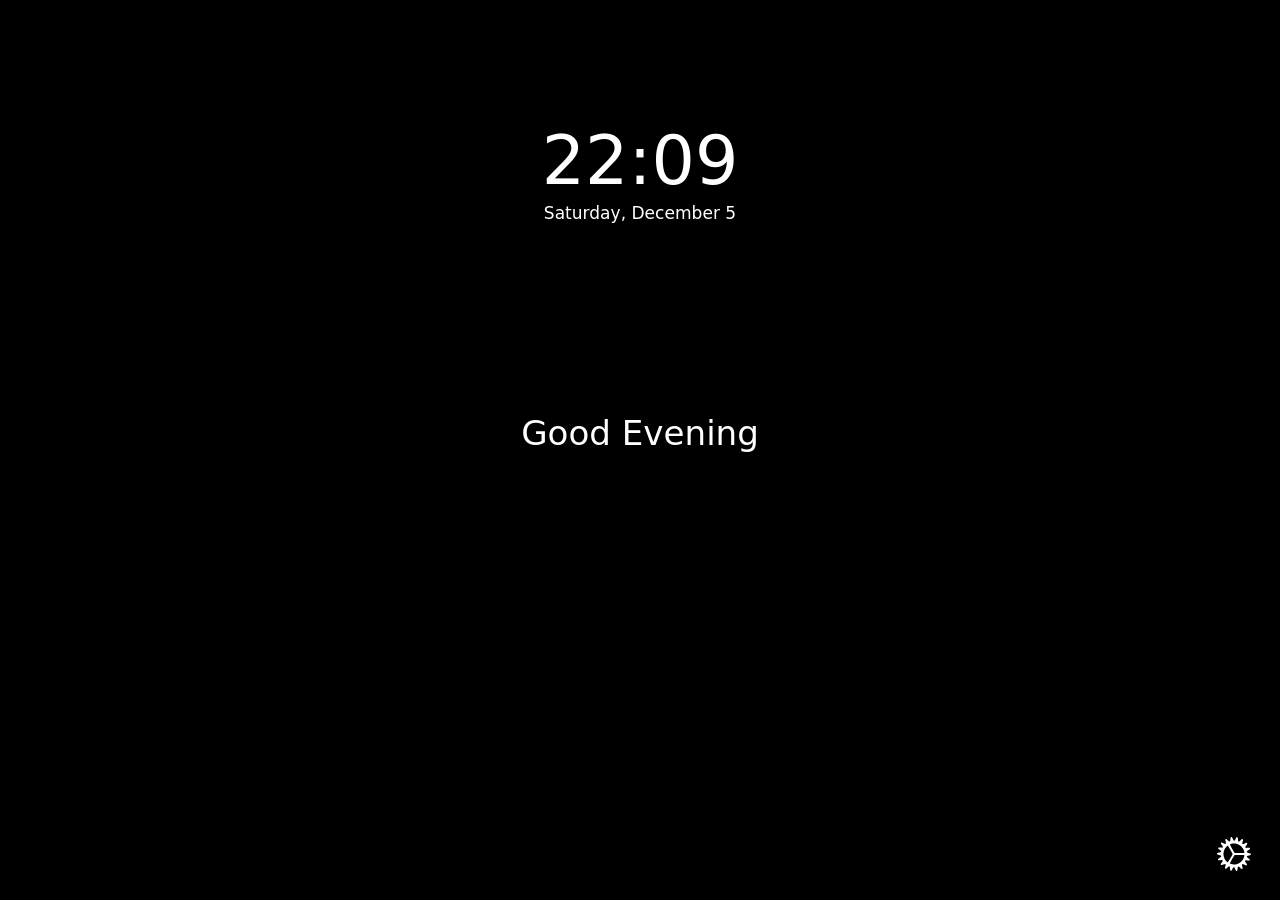
==== commit 0618d62f: "ok" ====
--- a/index.html
+++ b/index.html
@@ -12,10 +12,13 @@
 			content="width=device-width, initial-scale=1.0, viewport-fit=cover, maximum-scale=1.0, user-scalable=no"
 		/>
 
-		<link rel="icon" href="/src/assets/favicon.ico" type="image/x-icon" id="favicon" />
-		<!-- icon -->
+<!-- icon -->
 		<!-- manifest -->
 		<script src="src/scripts/webext-storage.js"></script>
+		<link rel="icon" href="/src/assets/favicon.ico" type="image/x-icon" id="favicon" />
+		<link rel="apple-touch-icon" href="src/assets/apple-touch-icon.png" />
+		<link rel="manifest" href="manifest.webmanifest">
+		<!-- webext-storage -->
 
 		<link rel="stylesheet" href="src/styles/style.css" />
 		<style type="text/css" id="styles"></style>
--- a/src/styles/style.css
+++ b/src/styles/style.css
@@ -1 +1,5626 @@
-:root{--app-height: 100vh;--notes-width: 50em;--page-width: 1600px;--page-gap: 1em;--links-width: auto;--fade-in: .4s;--blur: 15px;--brightness: .8;--load-time-transition: 0ms;--solid-background: black;--average-color: black;--text-shadow-alpha: .2;--notes-background-alpha: .1;--searchbar-background-alpha: .1;--font-family: -apple-system, system-ui, Ubuntu, Roboto, "Open Sans", "Segoe UI", "Helvetica Neue";--monospace-font-family: Consolas, Monaco, Ubuntu Mono, monospace;--font-weight-clock: 200;--font-weight: 400;--font-size: 1em;--clock-size: 6em;--greeting-size: 3em;--supporters-notif-height: -171px;--supporters-notif-background: "https://images.unsplash.com/photo-1457269449834-928af64c684d?q=80&w=1074&auto=format&fit=crop";--red: 230, 75, 67;--blue: 41, 144, 255;--color-red: #e64b43;--color-green: #2ed058;--color-blue: #2990ff;--out-cubic: cubic-bezier(.215, .61, .355, 1)}[data-theme=light]{--color-text: #222222;--color-param: 255, 255, 255;--color-settings: #f2f2f7;--color-areas: #f2f2f7;--color-areas-text: var(--color-blue);--color-input: #eaeaee;--color-input-outside: #e3e3ea;--color-focused: #dddde4;--color-border: #c8c7cc;--color-placeholder: #7c7d7e;--color-light-text: #5a5858;--color-dialog: #fffb;--color-dialog-border: #3334;--color-dialog-highlight: #fff4;--color-dialog-input-text: #716f6d;--color-dialog-input-bg: rgba(106, 104, 111, .12)}[data-theme=dark]{--color-text: #eeeeee;--color-light-text: #929294;--color-param: 28, 28, 30;--color-settings: #000000;--color-input: #39383d;--color-input-outside: #39383d;--color-border: var(--color-input);--color-areas: var(--color-input);--color-areas-text: var(--color-text);--color-placeholder: #a4a5a6;--color-focused: #323135;--color-dialog: #191919aa;--color-dialog-border: #fff4;--color-dialog-highlight: #fff2;--color-dialog-input-text: #a4a7a8;--color-dialog-input-bg: rgba(110, 107, 114, .25)}[data-browser=edge] .firefox-only,[data-browser=other] .firefox-only,[data-browser=opera] .firefox-only,[data-browser=chrome] .firefox-only,[data-browser=safari] .firefox-only,[data-browser=edge] .safari-only,[data-browser=other] .safari-only,[data-browser=opera] .safari-only,[data-browser=chrome] .safari-only,[data-browser=firefox] .safari-only,[data-platform=safari] .not-safari,[data-platform=online] .not-online{display:none}#interface,input[type=range],input[type=checkbox]{color-scheme:only light}body{margin:0;opacity:1;color:#fff;font-size:1em;font-family:-apple-system,system-ui,Ubuntu,Roboto,Open Sans,Segoe UI,Helvetica Neue;text-align:center;overflow-x:hidden;overflow-y:overlay;touch-action:manipulation;user-select:none;-webkit-user-select:none;background-color:var(--average-color);padding:env(safe-area-inset-top) env(safe-area-inset-right) env(safe-area-inset-bottom) env(safe-area-inset-left)}body p,body h3{margin:0}body hr{border:none;border-bottom:1px solid var(--color-border);margin:10px auto;display:block}body li{list-style:none}body button,body select{cursor:pointer}body a,body input,body textarea,body select,body button{border:none;outline:none;font-family:inherit;box-sizing:border-box}body.tabbing a:focus,body.tabbing input:focus,body.tabbing textarea:focus,body.tabbing .pce-focus,body.tabbing select:focus,body.tabbing button:focus,body.tabbing #bookmarks li:focus-visible,body.tabbing #link-title div:focus-visible,body.tabbing #linkblocks .link a:focus-visible,body.tabbing #linkblocks .link.folder:focus-visible,body.tabbing #linkblocks.text a:focus-visible span,body.tabbing #notes_toolbar:focus-visible,body.tabbing input:focus-visible+.slider{outline-width:2px;outline-color:var(--color-blue);outline-style:dashed}body.tabbing #linkblocks .link a:focus-visible{outline-style:auto}body.tabbing button.btn-red:focus-visible{outline-color:var(--color-red)}body.loading>*{opacity:0}body.init #interface,body.init #show-settings,body.init #credit-container,body.init #skiptosettings{transition:opacity var(--load-time-transition)}body.init #show-settings button{transition:background-color 0s}body.potato #bookmarks,body.potato #bookmarks::backdrop,body.potato #element-mover,body.potato .move-overlay{-webkit-backdrop-filter:none;backdrop-filter:none;transition:none}body.potato #supporters-modal-container,body.potato #linkblocks.in-folder #link-list{-webkit-backdrop-filter:none;backdrop-filter:none}body.potato #bookmarks::backdrop{background-color:#2228}[data-theme=dark] body.potato #supporters-modal{background-color:#1a1a1a}[data-theme=light] body.potato #supporters-modal{background-color:#e2e2e2}body.potato #editlink,body.potato #bookmarks,body.potato #element-mover{background-color:rgb(var(--color-param))}body .he_hidden,body #time .analog.he_hidden,body #tempContainer.he_hidden{display:none}button,select,option,input{user-select:none;font-size:13px}dialog a,aside a{color:var(--color-blue);border-radius:4px;text-decoration:none}dialog a:hover,aside a:hover{text-decoration:underline}body::-webkit-scrollbar{display:none}::-webkit-scrollbar{width:10px}::-webkit-scrollbar-track{box-shadow:inset 0 0 10px 10px transparent;border:solid 3px transparent}::-webkit-scrollbar-thumb{box-shadow:inset 0 0 10px 10px var(--color-border);border:solid 3px transparent;border-radius:10px}#interface{position:relative;display:grid;width:100%;gap:var(--page-gap);max-width:var(--page-width);min-height:100dvh;padding:4em 1em 6em;margin:0 auto;box-sizing:border-box;will-change:transform;font-size:var(--font-size);font-family:var(--font-family);font-weight:var(--font-weight);transition:opacity var(--load-time-transition),transform .33s;text-shadow:1px 2px 6px rgba(0,0,0,var(--text-shadow-alpha));grid-template-areas:var(--grid)}@supports not (min-height: 100dvh){#image-background-overlay,#interface{min-height:100vh}}#interface.pushed,#background-actions.pushed{transform:translate(-100px)}.move-edit #main,.move-edit #time,.move-edit #linkblocks,.move-edit #sb_container,.move-edit #notes_container,.move-edit #quotes_container{z-index:3;cursor:pointer;pointer-events:none}.move-edit #main>*,.move-edit #time>*,.move-edit #linkblocks>*,.move-edit #sb_container>*,.move-edit #notes_container>*,.move-edit #quotes_container>*{user-select:none}#main,#time,#linkblocks,#sb_container,#notes_container,#quotes_container{place-self:center}#background-wrapper{position:fixed;width:100%;height:100%;min-height:var(--app-height);min-height:100lvh;overflow:hidden}#background-wrapper{z-index:-1;transition:opacity var(--fade-in)}#background-media>div,#background-media>div video,#background-color,#background-texture{position:fixed;top:0;left:0;width:100%;height:100%}#background-wrapper.hidden{opacity:0}#background-wrapper #background-media,#background-wrapper[data-type=color] #background-color{display:block}#background-wrapper #background-color,#background-wrapper[data-type=color] #background-media{display:none}#background-media>div video,#background-media>div{object-fit:cover;background-size:cover;transform:scale(1.1);filter:blur(var(--blur)) brightness(var(--brightness))}#background-media [data-res=small]{image-rendering:pixelated}#background-media>div{transition:opacity 1.2s}#background-media>div video{transition:opacity 4s}#background-media>div video.hiding,#background-media>div.hiding{opacity:0}[data-browser=safari] #background-media>div{transform:scale(1.1) translate(0) translateZ(0)}body.init #background-media>div,body.init #background-media>div video{transition:none}#background-color{background-color:var(--solid-background)}#background-texture{background-position:center center}#background-wrapper[data-texture=grain] #background-texture{opacity:var(--texture-opacity);background-size:var(--texture-size);background-image:url("./grain-SNSVLB6Q.png");background-repeat:repeat}#background-wrapper[data-texture=verticalDots] #background-texture{opacity:var(--texture-opacity);background-size:var(--texture-size) var(--texture-size);background-image:radial-gradient(var(--texture-color) 1.25px,transparent 0)}#background-wrapper[data-texture=diagonalDots] #background-texture{opacity:var(--texture-opacity);background-image:radial-gradient(var(--texture-color) 1.25px,transparent 1.25px),radial-gradient(var(--texture-color) 1.25px,transparent 1.25px);background-size:var(--texture-size) var(--texture-size);background-position:0 0,calc(var(--texture-size) / 2) calc(var(--texture-size) / 2)}#background-wrapper[data-texture=checkerboard] #background-texture{opacity:var(--texture-opacity);background-image:repeating-linear-gradient(45deg,var(--texture-color) 25%,transparent 25%,transparent 75%,var(--texture-color) 75%,var(--texture-color)),repeating-linear-gradient(45deg,var(--texture-color) 25%,transparent 25%,transparent 75%,var(--texture-color) 75%,var(--texture-color));background-position:0 0,calc(var(--texture-size) / 2) calc(var(--texture-size) / 2);background-size:var(--texture-size) var(--texture-size)}#background-wrapper[data-texture=isometric] #background-texture{opacity:var(--texture-opacity);background-image:linear-gradient(30deg,var(--texture-color) 12%,transparent 12.5%,transparent 87%,var(--texture-color) 87.5%,var(--texture-color)),linear-gradient(150deg,var(--texture-color) 12%,transparent 12.5%,transparent 87%,var(--texture-color) 87.5%,var(--texture-color)),linear-gradient(30deg,var(--texture-color) 12%,transparent 12.5%,transparent 87%,var(--texture-color) 87.5%,var(--texture-color)),linear-gradient(150deg,var(--texture-color) 12%,transparent 12.5%,transparent 87%,var(--texture-color) 87.5%,var(--texture-color)),linear-gradient(60deg,var(--texture-color-transparent) 25%,transparent 25.5%,transparent 75%,var(--texture-color-transparent) 75%,var(--texture-color-transparent)),linear-gradient(60deg,var(--texture-color-transparent) 25%,transparent 25.5%,transparent 75%,var(--texture-color-transparent) 75%,var(--texture-color-transparent));background-size:44px 77px;background-position:0 0,0 0,22px 39px,22px 39px,0 0,22px 39px}#background-wrapper[data-texture=topographic] #background-texture{background-color:var(--texture-color);opacity:var(--texture-opacity);mask-image:url('data:image/svg+xml,<svg clip-rule="evenodd" fill-rule="evenodd" stroke-linejoin="round" stroke-miterlimit="2" viewBox="0 0 600 600" xmlns="http://www.w3.org/2000/svg"><path d="m600 325.1v-1.17c-6.5 3.83-13.06 7.64-14.68 8.64-10.6 6.56-18.57 12.56-24.68 19.09-5.58 5.95-12.44 10.06-22.42 14.15-1.45.6-2.96 1.2-4.83 1.9l-4.75 1.82c-9.78 3.75-14.8 6.27-18.98 10.1-4.23 3.88-9.65 6.6-16.77 8.84-1.95.6-3.99 1.17-6.47 1.8l-6.14 1.53c-5.29 1.35-8.3 2.37-10.54 3.78-3.08 1.92-6.63 3.26-12.74 5.03-1.604.464-3.21.917-4.82 1.36-2.04.58-3.6 1.04-5.17 1.52-3.804 1.147-7.543 2.499-11.2 4.05-2.7 1.15-5.5 3.93-8.78 8.4-2.157 2.994-4.208 6.062-6.15 9.2-5.75 9.07-7.58 11.74-10.24 14.51-1.446 1.499-2.982 2.909-4.6 4.22-2.33 1.9-10.39 7.54-11.81 8.74-1.476 1.138-2.721 2.546-3.67 4.15-1.24 2.3-1.9 4.57-2.78 8.87-2.17 10.61-3.52 14.81-8.2 22.1-4.07 6.33-6.8 9.88-9.83 12.99-.47.48-.95.96-1.5 1.48l-3.75 3.56c-1.67 1.6-3.18 3.12-4.86 4.9-4.574 4.797-7.962 10.599-9.89 16.94-2.5 8.13-2.72 15.47-1.76 27.22.47 5.82.51 6.36.51 8.18 0 10.51.12 17.53.63 25.78.24 4.05.56 7.8.97 11.22h.9c-1.13-9.58-1.5-21.83-1.5-37 0-1.86-.04-2.4-.52-8.26-.94-11.63-.72-18.87 1.73-26.85 1.88-6.194 5.185-11.863 9.65-16.55 1.67-1.76 3.18-3.27 4.83-4.85.63-.6 3.13-2.96 3.75-3.57.514-.492 1.021-.992 1.52-1.5 3.09-3.16 5.86-6.76 9.96-13.15 4.77-7.42 6.15-11.71 8.34-22.44.86-4.21 1.5-6.4 2.68-8.6.68-1.25 1.79-2.48 3.43-3.86 1.38-1.15 9.43-6.8 11.8-8.72 1.71-1.4 3.26-2.81 4.7-4.3 2.72-2.85 4.56-5.54 10.36-14.67 1.926-3.12 3.96-6.172 6.1-9.15 3.2-4.33 5.9-7.01 8.37-8.07 3.5-1.5 7.06-2.77 11.1-4.02 2.521-.776 5.054-1.51 7.6-2.2l2.38-.67c6.19-1.79 9.81-3.16 12.98-5.15 2.14-1.33 5.08-2.33 10.27-3.65l6.14-1.53c2.5-.63 4.55-1.2 6.52-1.82 7.24-2.27 12.79-5.06 17.15-9.05 4.05-3.72 9-6.2 18.66-9.9l4.75-1.82c1.87-.72 3.39-1.31 4.85-1.91 10.1-4.15 17.07-8.32 22.76-14.4 6.05-6.45 13.95-12.4 24.49-18.92 1.56-.96 7.82-4.6 14.15-8.33v-64.58c-4 8.15-8.52 14.85-12.7 17.9-2.51 1.82-5.38 4.02-9.04 6.92-2.083 1.652-4.16 3.312-6.23 4.98l-1.27 1.02c-1.622 1.302-3.245 2.602-4.87 3.9-7.55 6-12.9 10.05-17.61 13.19-3.1 2.06-3.86 2.78-8.06 7.13-5.84 6.07-11.72 8.62-29.15 10.95-11.3 1.5-20.04 4.91-30.75 11.07-1.65.94-7.27 4.27-6.97 4.1-2.7 1.58-4.69 2.69-6.64 3.66-5.63 2.8-10.47 4.17-15.71 4.17-17.13 0-41.44 11.51-51.63 22.83-12.05 13.4-31.42 27.7-45.25 31.16-7.4 1.85-11.85 7.05-14.04 14.69-1.26 4.4-1.58 8.28-1.58 13.82 0 .82.01.98.24 3.63.45 5.18.35 8.72-.77 13.26-1.53 6.2-4.89 12.6-10.59 19.43-13.87 16.65-22.88 46.58-22.88 71.68 0 2.39.02 4.26.06 8.75.12 10.8.1 15.8-.22 21.95-.56 11.18-2.09 20.73-5 29.3h-1.05c2.94-8.56 4.49-18.12 5.05-29.35.31-6.13.34-11.1.22-21.9-.04-4.48-.06-6.36-.06-8.75 0-25.32 9.07-55.47 23.12-72.32 5.6-6.72 8.88-12.99 10.38-19.03 1.09-4.4 1.18-7.85.74-12.93-.23-2.7-.24-2.86-.24-3.72 0-5.62.32-9.57 1.62-14.1 2.28-7.95 6.97-13.44 14.76-15.39 13.6-3.4 32.82-17.59 44.75-30.84 10.37-11.53 34.95-23.17 52.37-23.17 5.07 0 9.77-1.33 15.26-4.07 1.93-.96 3.9-2.05 6.58-3.62-.3.18 5.33-3.16 6.98-4.11 10.82-6.21 19.66-9.67 31.11-11.2 17.23-2.3 22.9-4.75 28.57-10.64 4.25-4.41 5.04-5.16 8.22-7.28 4.68-3.11 10.01-7.14 17.55-13.14 1.624-1.292 3.244-2.589 4.86-3.89l1.28-1.02c2.075-1.662 4.152-3.322 6.23-4.98 3.67-2.9 6.55-5.12 9.07-6.95 4.37-3.19 9.16-10.56 13.29-19.4zm0-116.23c-.62.01-1.27.06-1.95.13-6.13.63-13.83 3.45-21.83 7.45-3.64 1.82-8.46 2.67-14.17 2.71-4.7.04-9.72-.47-14.73-1.33-1.7-.3-3.26-.61-4.67-.93-1.172-.257-2.357-.448-3.55-.57-5.543-.463-11.099-.756-16.66-.88-10.42-.16-17.2.74-17.97 2.73-.38.97.6 2.55 3.03 4.87 1.01.97 2.22 2.03 4.04 3.55 1.594 1.343 3.191 2.683 4.79 4.02 1.39 1.2 3.1 1.92 5.5 2.5.7.16.86.2 2.64.54 3.53.7 5.03 1.25 6.15 2.63 1.41 1.76 1.4 4.54-.15 8.88-2.44 6.83-5.72 10.05-10.19 10.33-3.63.23-7.6-1.29-14.52-5.06-4.53-2.47-6.82-7.3-8.32-15.26-.17-.87-.32-1.78-.5-2.86l-.43-2.76c-1.05-6.58-1.9-9.2-3.73-10.11-.81-.4-1.59-.74-2.36-1-2.27-.77-4.6-1.02-8.1-.92-2.29.07-14.7 1-13.77.93-20.55 1.37-28.8 5.05-37.09 14.99-1.463 1.776-2.881 3.59-4.25 5.44l-2.3 3.09-2.51 3.32c-4.1 5.36-7.06 8.48-10.39 11.12-.65.52-1.33 1.04-2.13 1.62l-4.11 2.94c-1.76 1.277-3.481 2.608-5.16 3.99-4.55 3.74-9.74 8.6-16.25 15.38-8.25 8.58-11.78 13.54-11.7 15.95.07 1.65 1.64 2.11 6.79 2.38 1.61.09 2.15.12 2.98.2 2.95.24 5.09.73 6.81 1.68 7.48 4.15 11.63 7.26 13.95 11.58 3.3 6.15.8 12.88-8.89 20.26-8.28 6.3-11.1 10.37-11.31 14.96-.06 1.17 0 1.93.26 4.43.69 6.47.25 10.65-2.8 17.42-1.139 2.639-2.532 5.161-4.16 7.53-2.82 3.97-5.47 5.74-10.6 7.69-.43.16-3.34 1.23-4.27 1.59-1.8.68-3.38 1.36-5.01 2.14-4.18 2-8.4 4.6-13.1 8.24-8.44 6.51-13.23 14.56-15.98 25.06-1.1 4.2-1.55 6.81-2.8 15.21-1.26 8.6-2.17 12.64-4.08 16.55-2.1 4.28-11.93 26.59-12.97 28.88-2.036 4.511-4.16 8.982-6.37 13.41-4.07 8.11-7.61 14.07-10.73 17.81-5.38 6.46-8.98 14.37-13.77 28.42-.637 1.864-1.267 3.731-1.89 5.6-1.8 5.35-2.96 8.6-4.26 11.85-6.13 15.32-25.43 26.31-46.46 26.31-11.2 0-20.58-2.74-31.02-8.55-5.6-3.13-4.55-2.42-22.26-14.54-14.33-9.8-17.7-10.73-20.47-6.9-.37.5-1.81 2.74-1.83 2.77-1.499 2.085-3.151 4.057-4.94 5.9-.73.79-5.52 5.87-6.97 7.45-2.38 2.6-4.3 4.81-5.98 6.93-1.947 2.376-3.649 4.942-5.08 7.66-1.29 2.57-1.9 5.25-2.66 10.6-.152 1.06-.305 2.12-.46 3.18h-1l.47-3.32c.77-5.45 1.4-8.2 2.75-10.9 1.464-2.782 3.206-5.409 5.2-7.84 1.7-2.14 3.63-4.38 6.03-6.98 1.45-1.59 6.24-6.68 6.96-7.46 1.752-1.806 3.37-3.738 4.84-5.78s1.47-2.26 1.86-2.8c3.25-4.5 7.08-3.44 21.84 6.67 17.67 12.08 16.62 11.38 22.19 14.48 10.3 5.73 19.5 8.43 30.53 8.43 20.65 0 39.57-10.77 45.54-25.69 1.525-3.892 2.939-7.827 4.24-11.8.627-1.866 1.254-3.733 1.88-5.6 4.83-14.16 8.47-22.14 13.96-28.73 3.05-3.66 6.56-9.57 10.6-17.61 1.97-3.93 4.04-8.31 6.35-13.38 1.03-2.28 10.88-24.61 12.98-28.91 1.85-3.79 2.75-7.76 4-16.25 1.24-8.44 1.7-11.07 2.81-15.32 2.8-10.7 7.71-18.94 16.33-25.6 4.118-3.252 8.573-6.051 13.29-8.35 1.66-.8 3.27-1.48 5.08-2.18.94-.36 3.86-1.43 4.28-1.59 4.95-1.88 7.44-3.55 10.14-7.33 1.35-1.9 2.68-4.3 4.06-7.37 2.97-6.58 3.39-10.59 2.72-16.9-.219-1.516-.309-3.048-.27-4.58.22-4.94 3.21-9.24 11.7-15.7 9.33-7.11 11.66-13.34 8.62-19-2.2-4.09-6.25-7.12-13.55-11.17-1.57-.88-3.6-1.33-6.42-1.57-.8-.07-1.34-.1-2.95-.19-5.77-.3-7.63-.85-7.72-3.34-.1-2.81 3.5-7.87 11.97-16.69 6.53-6.8 11.75-11.69 16.33-15.45 1.79-1.47 3.42-2.72 5.2-4.03l4.12-2.94c.79-.58 1.46-1.08 2.1-1.59 3.26-2.6 6.16-5.65 10.21-10.94.839-1.102 1.673-2.209 2.5-3.32l2.31-3.09c1.8-2.39 3.04-4 4.29-5.48 8.47-10.17 16.98-13.96 37.27-15.3-.44.02 12-.9 14.32-.98 3.62-.1 6.05.16 8.46.98.8.27 1.62.62 2.47 1.04 2.27 1.14 3.17 3.87 4.27 10.85l.44 2.76c.17 1.07.33 1.97.5 2.83 1.44 7.69 3.62 12.29 7.8 14.57 6.76 3.68 10.6 5.15 13.99 4.94 4-.25 6.99-3.17 9.3-9.67 1.45-4.04 1.46-6.49.32-7.92-.9-1.12-2.28-1.62-5.57-2.27-.894-.162-1.785-.345-2.67-.55-2.54-.6-4.39-1.4-5.93-2.71-1.577-1.356-3.17-2.693-4.78-4.01-1.398-1.156-2.759-2.356-4.08-3.6-2.73-2.6-3.86-4.43-3.28-5.95 1.02-2.64 7.82-3.54 18.93-3.37 5.585.091 11.166.384 16.73.88 2.76.39 3.2.49 3.68.6 1.4.3 2.95.62 4.62.91 4.805.868 9.677 1.31 14.56 1.32 5.56-.04 10.24-.86 13.73-2.6 8.1-4.05 15.89-6.9 22.17-7.56.7-.07 1.4-.11 2.05-.13zm0-100.94v1.5c-8.62 16.05-17.27 29.55-23.65 35.92-3.19 3.2-7.62 4.9-13.54 5.56-4.45.48-8.28.4-19.18-.2-9.91-.55-15.32-.44-20.52.78-4.926 1.153-9.947 1.86-15 2.11l-2.25.14c-12.49.75-19.37 1.78-32.72 5.74-4.5 1.33-9.27 2.49-14.3 3.48-10.766 2.047-21.657 3.373-32.6 3.97-7.56.45-13.21.57-20.24.57-5.4 0-11.9 1.61-18 5.18-8.3 4.87-15.06 12.87-19.53 24.5-1.26 3.382-2.784 6.658-4.56 9.8-3.6 6.2-6.92 8.99-13.38 12.18l-4.03 1.96c-5.515 2.679-10.62 6.13-15.16 10.25-8.2 7.33-13.72 16.63-22.54 35.6l-2.08 4.49c-7.3 15.7-11.5 23.3-17.35 29.87-7.7 8.66-20.25 14.42-40.31 20.08-4.37 1.23-19.04 5.08-19.24 5.13-6.92 1.87-11.68 3.34-15.63 4.92-10.55 4.22-18.71 10.52-36.38 26.52l-1.7 1.54c-8.58 7.76-13.41 11.9-18.81 15.88-3.95 2.9-8 5.67-12.97 8.91-2.06 1.34-10.3 6.6-12.33 7.94-11.52 7.5-18.53 13.04-24.62 20.08-2.403 2.754-4.558 5.716-6.44 8.85-4.13 6.91-6.27 13.15-9.2 25.11l-1.54 6.26c-.6 2.45-1.15 4.54-1.72 6.58-2.97 10.7-6.9 17.36-14.78 26.91l-4.1 4.96c-1.437 1.735-2.834 3.502-4.19 5.3-1.456 1.909-2.615 4.026-3.44 6.28-1.16 3.23-1.52 5.9-1.87 11.94-.58 10.05-1.42 15.04-4.63 22.67-1.57 3.72-5.66 14.02-6.41 15.8-1.051 2.531-2.243 5.002-3.57 7.4-2.88 5.14-6.71 10.12-13.12 16.95-5.96 6.36-8.87 10.9-10.61 16-.531 1.586-.991 3.194-1.38 4.82l-.46 1.84h-1.03l.52-2.08c.52-2.09.92-3.49 1.4-4.9 1.8-5.25 4.78-9.9 10.84-16.36 6.35-6.78 10.13-11.7 12.97-16.77 1.308-2.363 2.483-4.796 3.52-7.29.75-1.76 4.84-12.06 6.4-15.8 3.17-7.5 3.99-12.4 4.56-22.33.35-6.14.72-8.88 1.93-12.23.858-2.347 2.065-4.552 3.58-6.54 1.27-1.7 2.6-3.37 4.22-5.34l4.11-4.95c7.8-9.46 11.66-16 14.59-26.54.56-2.04 1.1-4.12 1.71-6.56l1.53-6.26c2.96-12.04 5.13-18.36 9.32-25.39 1.84-3.08 4-6.05 6.54-8.99 6.17-7.12 13.24-12.7 24.83-20.26 2.05-1.33 10.28-6.6 12.33-7.94 4.96-3.22 9-5.98 12.92-8.87 5.37-3.95 10.19-8.08 18.74-15.82l1.7-1.54c17.76-16.09 25.98-22.43 36.67-26.7 4-1.6 8.8-3.09 15.75-4.96.21-.06 14.87-3.9 19.22-5.13 19.9-5.61 32.32-11.31 39.85-19.78 5.76-6.48 9.93-14.02 17.18-29.64l2.09-4.5c8.87-19.07 14.44-28.46 22.77-35.9 4.607-4.18 9.785-7.681 15.38-10.4l4.04-1.97c6.3-3.1 9.47-5.77 12.96-11.77 1.745-3.1 3.243-6.334 4.48-9.67 4.56-11.84 11.47-20.02 19.97-25 6.25-3.66 12.93-5.32 18.5-5.32 7.01 0 12.65-.12 20.17-.57 10.899-.596 21.747-1.919 32.47-3.96 5-.98 9.75-2.13 14.22-3.45 13.43-3.98 20.38-5.02 32.94-5.78l2.24-.14c5.76-.37 9.8-.9 14.85-2.09 5.31-1.25 10.79-1.35 22.6-.7 9.04.5 12.84.58 17.21.1 5.71-.62 9.94-2.26 12.95-5.26 6.44-6.45 15.3-20.37 24.35-36.72zm0 450.21c-1.28-4.6-2.2-10.55-3.33-20.25l-.24-2.04-.23-2.03c-1.82-15.7-3.07-21.98-5.55-24.47-2.46-2.46-3.04-5.03-2.52-8.64.1-.6.18-1.1.39-2.15.69-3.54.77-5.04.08-6.84-.91-2.38-3.31-4.41-7.79-6.26-5.08-2.09-6.52-4.84-4.89-8.44.66-1.45 1.79-3.02 3.52-5.01 1.04-1.2 5.48-5.96 5.08-5.53 6.15-6.7 8.98-11.34 8.98-16.48-.142-5.112 2.305-9.965 6.5-12.89v1.26c-3.586 2.771-5.633 7.1-5.5 11.63 0 5.47-2.93 10.29-9.24 17.16.38-.42-4.04 4.33-5.07 5.5-1.67 1.93-2.75 3.43-3.36 4.77-1.37 3.04-.23 5.22 4.36 7.1 4.71 1.95 7.32 4.16 8.34 6.83.78 2.04.7 3.67-.03 7.4-.2 1.03-.3 1.51-.38 2.09-.48 3.33.03 5.59 2.23 7.8 2.74 2.74 3.98 8.96 5.84 25.06l.24 2.03.23 2.04c.82 7.01 1.53 12.06 2.34 16.03zm0-62.16c-1.4-3.13-4.43-9.9-4.95-11.17-1.02-2.53-1.25-3.8-.91-5.18.2-.84 2.05-4.68 2.32-5.33 1.488-3.629 2.672-7.375 3.54-11.2v3.99c-.71 2.587-1.585 5.125-2.62 7.6-.31.75-2.09 4.46-2.27 5.18-.28 1.12-.08 2.22.87 4.57.41 1.02 2.5 5.7 4.02 9.09zm0-85.09c-1.65 1.66-3.66 2.9-6.4 4.13-.25.1-13.97 5.47-20.4 8.43-9.35 4.32-16.7 5.9-23.03 5.25-5.08-.53-9.02-2.25-14.77-5.92l-3.2-2.07c-1.768-1.164-3.583-2.255-5.44-3.27-4.05-2.18-3.25-5.8 1.47-10.47 3.71-3.68 9.6-7.93 18.73-13.8l4.46-2.82c17.95-11.33 18.22-11.5 22.27-14.74 11.25-9 19.69-14.02 26.31-15.1v1.02c-6.37 1.1-14.62 6-25.69 14.86-4.1 3.28-4.34 3.44-22.36 14.8-1.487.937-2.97 1.881-4.45 2.83-9.07 5.83-14.92 10.05-18.57 13.66-4.31 4.28-4.95 7.13-1.7 8.88 1.7.91 3.29 1.88 5.5 3.3l3.2 2.08c5.64 3.59 9.45 5.25 14.34 5.76 6.13.64 13.32-.9 22.52-5.15 6.46-2.98 20.18-8.35 20.4-8.44 3.04-1.37 5.1-2.71 6.81-4.69zm0-41.37v1c-6.56.26-12.11 3.13-19.71 9.08l-4.63 3.68c-1.411 1.122-2.88 2.171-4.4 3.14-.82.52-5.51 3.33-6.22 3.76-3.31 2-6.15 3.8-8.87 5.6-2.807 1.851-5.53 3.826-8.16 5.92-4.61 3.72-7.4 6.9-7.97 9.35-.63 2.67 1.48 4.53 7.05 5.46 10.7 1.78 20.92-.05 30.45-4.65 6.353-3.064 12.136-7.19 17.1-12.2 2.053-2.27 3.85-4.758 5.36-7.42v1.92c-1.337 2.212-2.892 4.286-4.64 6.19-5.047 5.097-10.929 9.294-17.39 12.41-9.7 4.68-20.13 6.55-31.05 4.73-6.06-1-8.65-3.29-7.85-6.67.64-2.74 3.53-6.05 8.31-9.9 2.35-1.9 5.1-3.88 8.24-5.97 2.73-1.82 5.58-3.61 8.9-5.62.72-.44 5.4-3.24 6.22-3.75 1.26-.8 2.6-1.76 4.3-3.09.8-.62 3.9-3.1 4.63-3.67 7.77-6.1 13.49-9.04 20.33-9.3zm0-154.6v1c-1.75-.24-4.3.23-7.82 1.55-10.01 3.75-13.8 5.07-19.15 6.76-1.78.56-2.63.83-3.87 1.24-1.48.5-3.16.76-6.74 1.16-.88.099-1.76.199-2.64.3-7.8.94-11.28 2.47-11.28 6.07 0 4.45 2.89 13.18 7.96 25.81.952 2.476 1.73 5.016 2.33 7.6.288 1.151.568 2.305.84 3.46 1.86 7.62 3.17 10.71 5.56 11.67 2.21.88 4.7.6 7.47-.72 3.48-1.69 7.22-4.94 11.2-9.47 1.52-1.7 2.97-3.49 4.59-5.57l3.16-4.1c2.59-3.23 6.07-12.21 8.39-20.23v3.45c-2.29 7.2-5.27 14.5-7.61 17.41-.44.55-2.67 3.46-3.15 4.09-1.63 2.1-3.1 3.9-4.62 5.62-4.08 4.61-7.9 7.94-11.53 9.7-2.99 1.44-5.77 1.75-8.28.74-2.84-1.13-4.2-4.34-6.15-12.35-.281-1.153-.561-2.306-.84-3.46-.8-3.2-1.47-5.45-2.28-7.46-5.14-12.8-8.04-21.55-8.04-26.19 0-4.37 3.84-6.06 12.16-7.07.882-.107 1.766-.207 2.65-.3 3.5-.39 5.15-.64 6.53-1.1 1.26-.42 2.1-.7 3.88-1.26 5.34-1.68 9.11-3 19.1-6.74 3.53-1.32 6.22-1.84 8.18-1.61zm-600 77.08c10.13-11.31 18.13-23.2 23.07-35.39 3.3-8.14 6.09-16.12 10.81-30.55l1.59-4.84c6.53-19.94 10.11-29.82 14.77-39.56 6.07-12.72 12.55-21.18 20.27-25.54 6.66-3.76 10.2-7.86 12.22-13.15.78-2.145 1.402-4.344 1.86-6.58 1.23-5.2 2.05-7.59 3.93-10.36 2.45-3.62 6.27-6.53 12.1-8.96 15.78-6.58 16.73-7.04 18.05-9.01.65-.98.83-2.15.74-4.51-.03-.73-.23-3.82-.24-4-.111-1.848-.168-3.699-.17-5.55 0-10.04.18-11.37 2.37-13.15.52-.42 1.13-.8 2.07-1.3.27-.14 2.18-1.12 2.84-1.48 3.191-1.712 6.24-3.675 9.12-5.87 2.06-1.54 2.64-2.14 8.01-7.93 3.78-4.09 6.21-6.36 8.96-8.12 3.64-2.33 7.2-3.12 10.9-2.11 4.4 1.2 10.81 2 18.78 2.46 6.9.4 12.9.5 21.95.5 4.87 0 8.97.47 15.4 1.57 7.77 1.33 9.3 1.54 12.38 1.54 4.05 0 7.43-.88 10.68-2.95 5.06-3.22 8.11-4.67 11.2-5.2 3.62-.64 4.77-.46 16.55 2.06 17.26 3.7 30.85 1.36 41.06-9.7 5.1-5.53 5.48-8.9 3.48-14.8-.83-2.42-1.03-3.1-1.17-4.3-.29-2.52.5-4.71 2.71-6.93 2.65-2.65 4.72-9.17 6.22-18.29h2.03c-1.56 9.71-3.77 16.65-6.83 19.7-1.79 1.8-2.36 3.39-2.14 5.28.11 1 .3 1.63 1.07 3.9 2.22 6.53 1.76 10.66-3.9 16.8-10.77 11.66-25.07 14.13-42.95 10.3-11.42-2.45-12.55-2.62-15.78-2.06-2.77.48-5.62 1.84-10.47 4.92-3.508 2.234-7.603 3.373-11.76 3.27-3.25 0-4.81-.22-12.73-1.57-6.31-1.08-10.32-1.54-15.05-1.54-9.1 0-15.11-.1-22.07-.5-8.09-.47-14.62-1.29-19.2-2.54-5.62-1.53-10.17 1.38-17.85 9.66-5.5 5.94-6.08 6.53-8.28 8.18-2.962 2.255-6.099 4.271-9.38 6.03-.68.37-2.58 1.35-2.84 1.49-.84.44-1.35.76-1.75 1.08-1.47 1.2-1.63 2.4-1.63 11.6 0 1.85.06 3.54.17 5.44 0 .17.2 3.28.24 4.03.1 2.75-.13 4.29-1.08 5.71-1.67 2.5-2.27 2.8-18.95 9.74-5.48 2.29-8.99 4.96-11.2 8.24-1.71 2.51-2.47 4.73-3.64 9.7-.83 3.5-1.21 4.92-1.94 6.83-2.18 5.73-6.05 10.19-13.1 14.18-7.3 4.12-13.55 12.28-19.46 24.66-4.6 9.64-8.17 19.46-14.67 39.32l-1.58 4.84c-4.75 14.47-7.54 22.48-10.86 30.69-5.28 13.01-13.95 25.65-24.93 37.6zm0 78.02v-.52l1-.01c6.32 0 7.47 5.2 4.6 13.36-1.467 3.952-3.344 7.739-5.6 11.3v-1.92c1.849-3.088 3.406-6.342 4.65-9.72 2.69-7.6 1.71-12.02-3.65-12.02-.34 0-.67 0-1 .02v-46.59c4.635-2.672 9.206-5.453 13.71-8.34 13.66-9.46 29.79-37.6 29.79-53.59 0-18.1 21.57-72.64 32.23-79.42 12.71-8.09 32.24-27.96 35.8-37.75 1.93-5.3 5.5-7.27 14.42-9.37 6.15-1.44 8.64-2.42 10.67-4.79 1.5-1.74 2.72-4.79 4.33-10.3.23-.78 1.9-6.68 2.43-8.46 3.62-12.08 7.3-18.49 13.47-20.39 2.5-.76 3.03-.98 9.74-3.7 7.49-3.03 11.97-4.43 17.12-4.92 6.75-.65 13.13.75 19.55 4.67 5.43 3.32 12.19 4.72 20.17 4.56 6.03-.12 12.2-1.07 19.83-2.8 1.82-.4 7.38-1.74 8.26-1.94 2.69-.6 4.34-.89 5.48-.89 4.97 0 8.93-.05 14.2-.27 7.9-.32 15.56-.92 22.75-1.88 8.5-1.14 15.9-2.73 21.88-4.82 18.9-6.62 32.64-18.3 33.67-27.59.29-2.56.4-2.96 2.79-11.11 2.33-7.95 3.21-12.93 2.72-18.23-.2-2.24-.69-4.38-1.48-6.42-1.5-3.92-2.63-9.4-3.43-16.18h.9c.77 6.47 1.89 11.72 3.47 15.82.819 2.148 1.338 4.4 1.54 6.69.5 5.46-.4 10.54-2.77 18.6-2.36 8.06-2.47 8.47-2.74 10.95-1.09 9.75-15.1 21.68-34.33 28.41-6.06 2.12-13.52 3.72-22.09 4.87-7.22.96-14.92 1.57-22.83 1.89-5.3.21-9.27.27-14.25.27-1.04 0-2.64.27-5.26.87-.87.2-6.43 1.53-8.26 1.94-7.68 1.73-13.92 2.7-20.03 2.82-8.15.17-15.1-1.27-20.71-4.7-6.23-3.81-12.4-5.16-18.93-4.54-5.04.48-9.44 1.86-16.84 4.86-6.75 2.74-7.29 2.95-9.82 3.73-5.73 1.76-9.28 7.96-12.81 19.72-.53 1.77-2.2 7.66-2.43 8.46-1.66 5.65-2.91 8.78-4.53 10.67-2.22 2.58-4.84 3.62-12.01 5.3-7.8 1.83-11.13 3.66-12.9 8.54-3.65 10.04-23.32 30.06-36.2 38.25-10.33 6.59-31.77 60.79-31.77 78.59 0 16.34-16.3 44.78-30.22 54.41-2.14 1.48-8.24 5.12-14.28 8.68v-1.16zm0-173.7v-1.13c7.42-3.82 14.55-10.23 21.84-18.98 3.8-4.56 14.21-18.78 15.79-20.55 1.8-2.04 4.06-3.96 7.42-6.45 1.08-.8 4.92-3.57 5.49-3.99 9.36-6.85 14-11.96 15.98-19.36.8-2.98 1.54-6.78 2.46-12.3.23-1.44 2-12.46 2.56-15.79 2.87-16.77 5.73-26.79 10.07-32.1 10.85-13.24 19.89-27.54 19.89-32.67 0-2.54.34-3.35 6.05-15.71.68-1.49 1.25-2.74 1.77-3.93 2.5-5.75 3.9-10.04 4.14-13.36h1c-.23 3.48-1.66 7.87-4.23 13.76-.52 1.2-1.09 2.45-1.78 3.95-5.54 12.01-5.95 12.99-5.95 15.29 0 5.47-9.09 19.84-20.11 33.31-4.2 5.12-7.03 15.06-9.86 31.64-.57 3.33-2.33 14.33-2.57 15.78-.92 5.56-1.67 9.38-2.48 12.4-2.05 7.68-6.82 12.93-16.35 19.91l-5.49 3.98c-3.3 2.45-5.51 4.34-7.27 6.31-1.53 1.73-11.94 15.93-15.76 20.53-7.52 9.02-14.88 15.6-22.61 19.46zm0 361.82v-4.34c.48 2.36 1 4.35 1.6 6.15 2 6.03 4.6 8.26 8.19 6.59 18.97-8.85 33.71-24.14 33.71-39.54 0-16.2 6.37-31.99 17.1-46.3 1.88-2.5 3.66-4.4 5.53-6 .73-.62 1.45-1.18 2.3-1.8l2-1.43c3.68-2.68 5.32-5.28 7.08-12.59.75-3.07 1.38-5.02 4.2-13.26l.63-1.88c3.24-9.58 4.56-14.97 4.17-18.65-.48-4.43-3.8-5.23-11.3-1.64-2.972 1.418-6.028 2.654-9.15 3.7-13.89 4.67-26.96 5.8-42.66 5.42l-1.95-.05-1.45-.02c-5.161.002-10.273 1.007-15.05 2.96-1.771.748-3.435 1.726-4.95 2.91v-1.26c1.417-1.023 2.943-1.885 4.55-2.57 5.361-2.197 11.13-3.227 16.92-3.02l1.95.05c15.6.38 28.57-.75 42.32-5.37 3.085-1.032 6.104-2.251 9.04-3.65 8.04-3.84 12.16-2.85 12.72 2.43.42 3.89-.92 9.34-4.21 19.08l-.64 1.88c-2.8 8.2-3.43 10.15-4.16 13.18-1.82 7.52-3.59 10.34-7.47 13.16l-2 1.43c-.84.6-1.54 1.15-2.25 1.75-2.003 1.74-3.804 3.699-5.37 5.84-10.61 14.15-16.9 29.74-16.9 45.7 0 15.88-15 31.45-34.29 40.45-4.3 2.01-7.39-.66-9.56-7.18-.23-.68-.44-1.39-.65-2.13zm0-62.16v-2.46l1.46 3.27c2.1 4.8 3.46 10.33 4.26 16.77.66 5.3.84 9.3 1.04 18.5.2 9.32.5 12.75 1.63 15.05 1.28 2.6 3.67 2.35 8.29-1.5 17.14-14.3 21.82-22.9 21.82-38.62 0-7.17 1.1-12.39 3.7-17.68 2.27-4.67 3.65-6.62 13.4-19.62 2.285-3.136 4.827-6.076 7.6-8.79 1.126-1.081 2.307-2.102 3.54-3.06.38-.3.64-.52.89-.74 1.094-.916 1.989-2.046 2.63-3.32.928-1.909 1.684-3.897 2.26-5.94l.37-1.2.36-1.15c.29-.91.48-1.55.66-2.16.45-1.53.74-2.68.91-3.66.38-2.2.12-3.49-.85-4.15-2.35-1.61-9.28-.24-23.8 4.94-9.54 3.4-16.12 4.17-27.85 4.26-7.71.06-10.43.4-13.25 2.12-3.48 2.12-5.84 6.4-7.58 14.26-.5 2.2-.99 4.19-1.49 5.98v-3.98l.51-2.22c1.8-8.1 4.28-12.6 8.04-14.9 3.04-1.85 5.86-2.2 13.77-2.26 11.61-.09 18.1-.84 27.51-4.2 14.93-5.32 21.95-6.71 24.7-4.83 1.38.94 1.71 2.6 1.28 5.15-.24 1.277-.554 2.539-.94 3.78l-.66 2.17-.36 1.15-.37 1.2c-.594 2.099-1.373 4.14-2.33 6.1-.8 1.53-1.61 2.52-2.86 3.61l-.92.77-1.02.83c-.9.74-1.65 1.4-2.47 2.18-2.729 2.674-5.231 5.571-7.48 8.66-9.7 12.93-11.07 14.87-13.31 19.46-2.52 5.15-3.59 10.22-3.59 17.24 0 16.04-4.82 24.91-22.18 39.38-5.04 4.2-8.18 4.55-9.83 1.18-1.22-2.5-1.52-5.94-1.73-15.47-.2-9.16-.38-13.15-1.03-18.4-.79-6.34-2.12-11.8-4.19-16.49zm379.27-495.98h1.04l1.5 5.26c3.28 11.56 4.89 19.33 5.26 27.8.49 11.01-1.52 21.26-6.63 31.17-7.8 15.13-20.47 26.5-36.22 34.1-12.38 5.96-26.12 9.17-36.22 9.17-6.84 0-17.24 1.38-37.27 4.62l-2.27.37c-24.5 3.99-31.65 5-37.46 5-3.49 0-4.08-.08-19.54-2.8-3.56-.64-6.32-1.1-9-1.5-20.23-2.96-31-1.2-31.96 7.86-.1.85-.18 1.72-.29 2.81l-.27 2.73c-1.1 10.9-2.02 15.73-4.31 19.96-2.9 5.34-7.77 7.95-15.63 7.95-10.2 0-12.92.6-15.5 3.17.52-.51-5.03 5.85-8.16 8.7-2.75 2.5-14.32 12.55-15.77 13.83-2.205 1.945-4.386 3.919-6.54 5.92-6.97 6.49-11.81 11.76-14.6 16.15-5.92 9.3-10.48 18.04-11.69 24.08-1.66 8.3 3.67 9.54 19.02 1.21 14.551-7.886 29.41-15.191 44.54-21.9 3.5-1.56 14.04-6.2 15.68-6.95 5.05-2.25 8.3-3.8 10.78-5.15l1.95-1.07 2.18-1.18c1.76-.94 3.38-1.76 5-2.55 18.1-8.72 34.48-10.46 50.33-1.2 22.89 13.34 38.28 37.02 38.28 56.44 0 19.12-.73 25.13-5.18 33.2-1.415 2.526-3.07 4.91-4.94 7.12-6.47 7.77-11.81 16.2-12.76 21.27-1.2 6.34 4.69 7.03 20.17-.05 13.31-6.08 22.4-14.95 28.5-26.32 2.54-4.824 4.584-9.893 6.1-15.13.9-2.98 3.17-11.65 3.41-12.48.439-1.659 1.025-3.275 1.75-4.83 7.47-14.93 21.09-30.5 36.25-37.24 7.61-3.38 13-9.65 19.4-20.79.84-1.48 4.26-7.64 5.14-9.17 3.52-6.1 6.22-9.7 9.37-11.98 10.15-7.4 28.7-11.1 50.29-11.1 7.52 0 16.54-1.24 27.51-3.58 5.008-1.082 9.995-2.256 14.96-3.52-1.3.33 15.54-3.98 19.42-4.89 14.15-3.33 41.07-5.01 64.11-5.01 17.36 0 27.82-9.23 38.53-38.67 6.62-18.21 6.62-26.37 2.69-34.35l-1.18-2.37c-.993-1.885-1.521-3.98-1.54-6.11 0-4.03 0-4.01 2.5-24.56.46-3.73.8-6.74 1.12-9.64.9-8.45 1.38-15.2 1.38-20.8 0-.94-.02-1.94-.04-3h1c.03 1.06.04 2.06.04 3 0 5.65-.48 12.43-1.39 20.9-.3 2.91-.66 5.93-1.11 9.66-2.5 20.45-2.5 20.47-2.5 24.44 0 1.97.45 3.57 1.45 5.68.24.51 1.16 2.35 1.17 2.36 4.06 8.24 4.06 16.68-2.65 35.13-10.84 29.8-21.63 39.33-39.47 39.33-22.96 0-49.83 1.68-63.89 4.99-3.86.9-20.69 5.2-19.4 4.88-4.975 1.268-9.972 2.445-14.99 3.53-11.04 2.35-20.11 3.6-27.72 3.6-21.4 0-39.76 3.67-49.7 10.9-3 2.19-5.64 5.7-9.1 11.68-.87 1.52-4.29 7.68-5.14 9.17-6.49 11.3-12 17.71-19.86 21.2-14.9 6.63-28.38 22.03-35.75 36.77-.7 1.504-1.265 3.067-1.69 4.67-.23.8-2.5 9.49-3.4 12.5-1.54 5.296-3.614 10.423-6.19 15.3-6.2 11.56-15.44 20.58-28.96 26.76-16.1 7.36-23 6.55-21.58-1.04 1-5.29 6.4-13.83 12.99-21.73 1.825-2.161 3.439-4.492 4.82-6.96 4.35-7.88 5.06-13.77 5.06-32.72 0-19.04-15.19-42.4-37.72-55.55-15.57-9.08-31.62-7.38-49.45 1.21-2.417 1.164-4.798 2.402-7.14 3.71l-1.95 1.07c-3.55 1.866-7.169 3.598-10.85 5.19-1.65.74-12.18 5.38-15.69 6.95-15.103 6.696-29.935 13.989-44.46 21.86-15.95 8.66-22.37 7.16-20.48-2.29 1.24-6.2 5.83-15.02 11.82-24.42 2.85-4.48 7.74-9.8 14.77-16.34 1.98-1.85 4.12-3.79 6.56-5.94 1.46-1.29 13.02-11.33 15.75-13.82 3.09-2.8 8.6-9.14 8.14-8.67 2.82-2.82 5.75-3.46 16.2-3.46 7.5 0 12.04-2.43 14.75-7.42 2.2-4.07 3.11-8.84 4.2-19.59l.26-2.73.3-2.81c.56-5.42 4.47-8.5 11.23-9.6 5.44-.88 12.51-.51 21.86.86 2.7.4 5.47.86 9.04 1.49 15.33 2.7 15.96 2.8 19.36 2.8 5.73 0 12.9-1.03 37.3-5l2.27-.36c20.1-3.26 30.52-4.64 37.43-4.64 9.95 0 23.54-3.18 35.78-9.08 15.57-7.5 28.09-18.73 35.78-33.65 5.02-9.75 7-19.82 6.51-30.67-.37-8.37-1.96-16.08-5.23-27.57zm13.68 0h1.02c.78 3.9 1.92 8.7 3.51 14.88 3.63 14.05 3.06 27.03-.75 38.77-2.402 7.566-6.257 14.591-11.35 20.68-5.814 6.87-12.285 13.157-19.32 18.77-11.32 9.02-23.36 15.49-35.95 18.39-7.459 1.69-14.99 3.048-22.57 4.07-3.17.44-6.36.85-10.3 1.32l-9.39 1.12c-11.53 1.41-17.45 2.55-21.64 4.46-9.28 4.21-28.35 6.04-49.21 6.04-1.37 0-2.8-.12-4.3-.35-2.62-.41-5-1.03-9.14-2.29-7.34-2.21-9.63-2.75-12.63-2.56-3.9.23-6.63 2.29-8.47 6.89-1.86 4.66-2.42 7.53-3.34 14.98-1.1 8.98-2.87 12.12-9.97 14.3-2.343.678-4.619 1.568-6.8 2.66-.63.33-1.16.64-1.76 1.02l-1.34.86c-1.9 1.14-3.86 1.49-9.25 1.49-3.2 0-8.83-.55-9.51-.39-1.22.28-.75-.14-7.14 6.24-1.5 1.5-3.49 3.18-6.32 5.37-1.52 1.18-7.16 5.43-7.94 6.03-4.96 3.78-8.33 6.6-11.06 9.38-4.88 4.98-6.85 9.15-5.56 12.7 1.34 3.67 4.07 4.42 8.9 2.82 2.675-.96 5.273-2.124 7.77-3.48 1.5-.77 7.78-4.13 9.37-4.96 3.99-2.13 8.1-4.027 12.31-5.68 3.739-1.476 7.421-3.09 11.04-4.84 2.04-.97 10.74-5.16 13-6.22 4.41-2.1 8.1-3.78 11.65-5.29 17.14-7.3 29.32-9.9 37.67-6.65l5.43 2.1c2.3.88 4.17 1.62 6.02 2.38 4.45 1.791 8.811 3.793 13.07 6 18.34 9.63 30.35 22.13 34.79 39.87 6.96 27.85 3.6 45.53-8.08 62.4-3.97 5.75-3.52 9.2.06 8.97 4.14-.28 10.21-4.95 15.11-12.52 3.1-4.8 5.1-10.45 8.05-21.53l1.69-6.35c.66-2.47 1.24-4.52 1.83-6.5 4.93-16.56 11-27.28 21.56-34.76 7.15-5.06 23.73-15.5 25.48-16.75 6.74-4.81 10.53-9.44 14.34-18 7.74-17.44 21.09-24.34 44.47-24.34 9.36 0 17.91-1.13 29.53-3.49 2.069-.416 4.136-.843 6.2-1.28 2.4-.5 4.07-.84 5.66-1.13 4.03-.74 7.04-1.1 9.61-1.1 4.44 0 9.39-1 31.39-5.99l2.95-.66c16.34-3.67 25.64-5.35 31.66-5.35 1.54 0 2.4.01 6.4.1 7.8.15 12.27.13 17.33-.2 16.41-1.06 26.73-5.36 29.8-14.56 1.022-3.006 2.207-5.954 3.55-8.83-.15.31 2.29-4.96 2.9-6.38 5.38-12.3 5.57-21.92-1.44-39.44-2.604-6.662-4.371-13.622-5.26-20.72-1.61-11.98-1.38-23.14.1-40.35l.2-2.12h1l-.2 2.2c-1.48 17.15-1.7 28.24-.11 40.14.88 7.012 2.626 13.888 5.2 20.47 7.1 17.78 6.91 27.67 1.43 40.22-.62 1.43-3.06 6.72-2.91 6.4-1.332 2.844-2.507 5.758-3.52 8.73-3.23 9.72-13.9 14.15-30.68 15.24-5.1.33-9.58.35-17.42.2-3.98-.09-4.84-.1-6.37-.1-5.91 0-15.18 1.67-31.44 5.32l-2.95.67c-22.16 5.02-27.05 6.01-31.61 6.01-2.5 0-5.45.36-9.43 1.09-1.58.29-3.25.62-5.64 1.11-2.067.429-4.134.859-6.2 1.29-11.68 2.37-20.3 3.51-29.73 3.51-23.02 0-36 6.71-43.53 23.66-3.9 8.8-7.82 13.58-14.7 18.5-1.78 1.27-18.36 11.7-25.48 16.75-10.34 7.32-16.3 17.87-21.19 34.23-.58 1.96-1.15 4-1.82 6.47l-1.69 6.35c-2.98 11.18-5 16.9-8.17 21.81-5.05 7.81-11.37 12.68-15.89 12.98-4.7.31-5.3-4.23-.94-10.53 11.52-16.64 14.82-34.03 7.92-61.6-4.35-17.42-16.16-29.72-34.27-39.22-4-2.1-8.2-4-12.99-5.97-1.84-.75-3.7-1.49-6-2.38l-5.43-2.08c-8.03-3.12-20.02-.58-36.92 6.63-3.52 1.5-7.21 3.19-11.61 5.27l-13 6.22c-4.71 2.22-8.16 3.75-11.11 4.88-4.176 1.639-8.252 3.519-12.21 5.63-1.58.83-7.86 4.18-9.37 4.96-2.539 1.38-5.18 2.564-7.9 3.54-5.3 1.75-8.62.85-10.17-3.43-1.46-4.02.66-8.5 5.8-13.74 2.75-2.82 6.16-5.66 11.15-9.48.79-.6 6.43-4.85 7.94-6.02 2.182-1.632 4.263-3.395 6.23-5.28 6.74-6.74 6.1-6.16 7.61-6.51.87-.2 6.69.36 9.74.36 5.22 0 7.03-.32 8.74-1.35l1.31-.84c.62-.4 1.18-.72 1.84-1.07 2.233-1.116 4.562-2.027 6.96-2.72 6.64-2.04 8.22-4.84 9.28-13.47.93-7.53 1.5-10.47 3.4-15.24 1.99-4.95 5.04-7.26 9.34-7.51 3.17-.2 5.5.35 12.97 2.6 2.947.973 5.962 1.728 9.02 2.26 1.45.22 2.83.34 4.14.34 20.71 0 39.7-1.82 48.8-5.96 4.32-1.96 10.29-3.1 21.93-4.53l9.4-1.12c3.92-.48 7.11-.88 10.27-1.32 8.16-1.14 15.4-2.43 22.49-4.06 12.42-2.86 24.33-9.26 35.55-18.2 6.984-5.575 13.408-11.818 19.18-18.64 5.002-5.984 8.789-12.887 11.15-20.32 3.76-11.57 4.32-24.36.75-38.23-1.327-5.007-2.518-10.048-3.57-15.12zm113.75 0h1.26c-.5.66-.9 1.18-1.17 1.51-3.95 4.96-6.9 7.92-9.82 9.57-1.504.9-3.218 1.389-4.97 1.42-2.38 0-4.24.67-6.71 2.21l-2.65 1.71c-4.38 2.8-8.01 4.08-13.64 4.08-5.6 0-9.99-1.26-16.08-4.05-.769-.349-1.536-.702-2.3-1.06l-2.18-.98c-1.6-.7-2.92-1.17-4.17-1.48-1.068-.277-2.166-.422-3.27-.43-2.3 0-4.3-.68-11-3.37l-1.56-.62c-5-1.97-8.1-2.82-10.52-2.66-2.93.2-4.42 2.03-4.42 6.15 0 20.76-5.21 50.42-12.15 57.35-7.58 7.59-26.55 23.7-34.06 29.06-13.16 9.4-31.17 20.2-44.11 25.06-4.348 1.631-8.797 2.977-13.32 4.03-3.28.78-6.6 1.43-11.25 2.24-.53.1-8.8 1.5-11.5 1.99-4.86.87-9.3 1.74-14 2.76-20.62 4.48-25.07 5.01-38.11 5.01-2.49 0-2.9-.07-14.05-2-2.42-.42-4.31-.73-6.15-1-8.11-1.19-13.83-1.36-17.64-.2-4.54 1.4-5.93 4.65-3.7 10.52 2.02 5.28 4.84 8.61 8.84 10.74 3.26 1.74 6.75 2.6 13.82 3.71 9.42 1.48 10.94 1.75 15.5 2.92 6.497 1.649 12.755 4.126 18.62 7.37 8.3 4.58 14.58 11.5 19.98 20.89 2.73 4.73 9.46 19.33 10.54 21.19 3.4 5.85 6.26 6.63 10.89 2 4.95-4.94 10.35-8.37 21.13-14.06.47-.25 2.06-1.1 2.12-1.12 7.98-4.21 11.92-6.51 15.87-9.54 5.11-3.9 8.66-8.1 10.77-13.11 8.52-20.24 20.75-33.31 32.46-33.31l5.5.03c10.53.08 17.35.02 24.9-.31 13.66-.62 23.78-2.09 29.39-4.67 5.85-2.7 13.42-5.49 24.18-9.02 3.46-1.14 6.29-2.05 12.7-4.1 7.7-2.45 11.08-3.54 15.17-4.9 3.77-1.261 7.546-2.501 11.33-3.72 3.67-1.2 5.96-2 8.03-2.78 2.278-.844 4.502-1.826 6.66-2.94 1.87-.98 3.76-2.1 5.86-3.5 3.48-2.33 6.15-3.13 12.04-4.13l1.15-.2c5.71-1.01 9-2.3 12.76-5.63 7.82-6.96 8.58-23.18 3.84-44.52-1.7-7.67-2.1-19.28-1.57-35.47.204-6.216.477-12.43.82-18.64h1l-.15 3.06c-.32 6.42-.53 11.02-.68 15.62-.51 16.1-.12 27.65 1.56 35.21 4.82 21.68 4.04 38.2-4.16 45.48-3.91 3.48-7.37 4.84-13.24 5.87l-1.16.2c-5.76.99-8.32 1.75-11.65 3.98-1.921 1.294-3.91 2.483-5.96 3.56-2.194 1.133-4.455 2.132-6.77 2.99-2.09.79-4.39 1.58-8.07 2.79-3.772 1.241-7.545 2.477-11.32 3.71-4.1 1.37-7.48 2.46-15.18 4.92-6.42 2.04-9.24 2.95-12.7 4.08-10.73 3.53-18.27 6.3-24.07 8.98-5.76 2.66-15.97 4.14-29.77 4.77-7.56.33-14.4.39-24.95.31l-5.49-.03c-11.19 0-23.16 12.79-31.54 32.7-2.19 5.19-5.84 9.52-11.08 13.52-4.02 3.07-7.99 5.39-16.01 9.62l-2.12 1.12c-10.7 5.65-16.04 9.04-20.9 13.9-5.14 5.14-8.75 4.15-12.45-2.22-1.12-1.92-7.85-16.5-10.54-21.2-5.33-9.24-11.48-16.02-19.6-20.5-5.796-3.206-11.98-5.653-18.4-7.28-4.5-1.17-6.02-1.43-15.4-2.9-7.17-1.12-10.74-2-14.13-3.81-4.22-2.25-7.2-5.77-9.3-11.27-2.43-6.39-.78-10.26 4.34-11.83 4-1.22 9.82-1.05 18.08.17 1.84.27 3.74.58 6.17 1 11.02 1.9 11.48 1.98 13.88 1.98 12.96 0 17.35-.52 37.9-4.99 4.71-1.02 9.16-1.9 14.03-2.77 2.71-.48 10.98-1.9 11.5-1.98 4.64-.81 7.95-1.46 11.2-2.23 4.55-1.07 8.76-2.34 13.2-4 12.83-4.81 30.79-15.59 43.88-24.94 7.47-5.33 26.4-21.4 33.94-28.94 6.65-6.67 11.85-36.16 11.85-56.65 0-4.61 1.86-6.9 5.35-7.15 2.63-.18 5.8.7 10.96 2.73l1.56.62c6.53 2.62 8.53 3.3 10.63 3.3 1.14 0 2.3.16 3.5.46 1.32.33 2.68.82 4.34 1.53 1.123.484 2.237.991 3.34 1.52l1.15.54c5.98 2.73 10.23 3.95 15.67 3.95 5.41 0 8.87-1.21 13.1-3.92.2-.13 2.1-1.38 2.66-1.72 2.62-1.63 4.64-2.36 7.24-2.36 1.47 0 2.94-.43 4.47-1.3 2.78-1.56 5.67-4.45 9.54-9.31l.7-.89zm-182.16 600h-2.03c.49-2.96.91-6.2 1.28-9.66.44-4.1.76-8.25.98-12.21.08-1.39.14-2.65-.35-7.29-.47-1.94-.93-4.14-1.36-6.54-2.01-11.26-2.66-22.9-1.14-33.78.791-6.215 2.538-12.27 5.18-17.95 3.218-6.697 7.47-12.846 12.6-18.22 3.38-3.6 5.53-5.5 11.83-10.79 4.5-3.78 6.35-5.56 7.52-7.5.64-1.07.95-2.06.95-3.06 0-1.75 0-1.74-.75-9.23-.36-3.7-.57-6.3-.68-8.96-.5-12.1 1.62-19.6 8.11-21.76 15.9-5.3 25.89-12.1 33.45-25.54 9.47-16.86 25.72-31.51 35.87-31.51 12.36 0 20-1.96 29.41-8.8 6.76-4.92 9.5-6.6 12.47-7.46 2.22-.64 3.8-.74 9.12-.74 1.86 0 3.53-.83 5.57-2.62 1.08-.96 5.11-5.12 5.6-5.6 6.04-5.85 11.98-8.78 20.83-8.78 2.45 0 4.54.04 7.32.12 7.51.23 8.87.17 11.27-.7 3.03-1.1 5.53-3.03 14.75-11.17 8-7.06 10.72-8.92 22.87-16.47 1.44-.9 2.59-1.63 3.69-2.37 3.365-2.221 6.53-4.73 9.46-7.5 4.12-3.88 8.02-7.85 11.64-11.9v2.98c-3.297 3.583-6.722 7.045-10.27 10.38-3.18 3-6.2 5.35-9.72 7.7-1.12.76-2.28 1.5-3.75 2.4-12.05 7.5-14.71 9.32-22.6 16.28-9.46 8.35-12.01 10.32-15.39 11.55-2.74 1-4.19 1.06-12.01.82-2.76-.08-4.83-.12-7.26-.12-8.27 0-13.75 2.7-19.43 8.22-.44.43-4.52 4.64-5.68 5.66-2.37 2.09-4.46 3.12-6.89 3.12-5.1 0-6.6.1-8.56.66-2.67.78-5.29 2.37-11.85 7.15-9.8 7.13-17.85 9.19-30.59 9.19-9.22 0-24.96 14.2-34.13 30.49-7.84 13.94-18.24 21.02-34.55 26.46-5.31 1.77-7.21 8.51-6.75 19.78.1 2.6.31 5.19.68 8.84.75 7.62.75 7.58.75 9.43 0 1.38-.42 2.73-1.24 4.09-1.33 2.2-3.26 4.07-7.94 8-6.25 5.24-8.36 7.12-11.67 10.63-4.988 5.224-9.122 11.2-12.25 17.71-2.551 5.495-4.238 11.35-5 17.36-1.49 10.66-.85 22.09 1.13 33.15.43 2.37.88 4.53 1.33 6.44.16.66.3 1.25.6 4.06-.216 5.385-.606 10.761-1.17 16.12-.37 3.37-.78 6.53-1.25 9.44zm-13.39 0h-1.06l.12-.28c3.07-7.16 4.29-11.83 4.29-18.72 0-3.57-.07-4.93-.76-15.65-.77-12.04-1-19.64-.55-28.3.58-11.5 2.4-22.1 5.81-32.16 1.3-3.8 2.8-7.5 4.55-11.1 3.46-7.14 6.83-12.39 10.42-16.6 1.368-1.596 2.82-3.119 4.35-4.56.43-.4 3-2.8 3.67-3.45 5.72-5.6 7.51-11.52 7.51-29.18 0-18.84 2.9-23.77 15.82-28.24 1.09-.37 1.92-.67 2.77-.98 2.09-.767 4.127-1.669 6.1-2.7 4.95-2.6 9.64-6.22 14.44-11.42 25.5-27.63 37.15-35.16 56.37-35.16 8.28 0 14.54-1.95 22-6.3 1.78-1.03 13.82-8.82 18.16-11.27 2.83-1.59 5.66-3.03 8.63-4.39 7.92-3.6 13.97-4.45 26.6-4.8 7.53-.2 10.7-.49 14.26-1.58 4.55-1.4 8.06-4 10.93-8.43 2.2-3.41 6.85-7.08 14.66-12.06 1.61-1.03 3.27-2.05 5.65-3.5 9.53-5.85 11.56-7.13 14.81-9.57 5.34-4 9.3-8.37 13.68-14.77 1.947-2.868 3.821-5.786 5.62-8.75v1.9c-1.97 3.17-3.4 5.38-4.8 7.42-4.42 6.48-8.46 10.92-13.9 15-3.29 2.46-5.32 3.75-14.89 9.61-1.887 1.15-3.764 2.317-5.63 3.5-7.7 4.9-12.26 8.52-14.36 11.76-3 4.63-6.7 7.39-11.48 8.85-3.68 1.12-6.9 1.42-14.53 1.63-12.5.34-18.44 1.18-26.2 4.7-2.915 1.326-5.771 2.777-8.56 4.35-4.3 2.43-16.34 10.22-18.15 11.27-7.6 4.43-14.03 6.43-22.5 6.43-18.87 0-30.3 7.4-55.63 34.84-4.88 5.28-9.67 8.97-14.7 11.62-2 1.05-4 1.92-6.23 2.75-.86.32-1.7.62-5.37 1.87-5.08 1.76-7.44 3.25-9.28 6.37-2.23 3.78-3.29 9.94-3.29 20.05 0 17.9-1.87 24.07-7.8 29.89-.69.67-3.27 3.06-3.69 3.46-1.506 1.419-2.934 2.918-4.28 4.49-3.53 4.14-6.86 9.32-10.28 16.38-1.727 3.566-3.23 7.237-4.5 10.99-3.38 9.97-5.18 20.48-5.76 31.9-.44 8.6-.22 16.17.55 28.17.69 10.76.76 12.12.76 15.72 0 6.35-1.02 10.87-4.35 19zm25.07 0h-1c-.04-4.73.06-9.39.28-15.02.26-6.41-.4-11.79-2.53-24.37l-.31-1.86c-2.12-12.55-2.76-19.35-1.97-26.47 1.03-9.25 4.75-16.68 12-22.67 22.04-18.2 29.81-30.18 29.81-44.61 0-2.6-.3-4.81-.98-8.17-.97-4.79-1.1-5.68-.97-7.57.2-2.56 1.27-4.7 3.56-6.72 2.67-2.35 7.05-4.6 13.72-7.01 9.72-3.5 15.52-9.18 24.3-21.57l1.78-2.5c4.48-6.33 7.1-9.63 10.43-12.78 4.31-4.07 8.98-6.77 14.54-8.17 13.3-3.32 20.37-5.47 25.34-7.64 1.812-.794 3.576-1.695 5.28-2.7 1.1-.65 1.75-1.04 4.24-2.6 2.7-1.68 5.22-2.08 11.38-2.28 5.44-.18 7.9-.43 10.97-1.41 3.682-1.177 6.978-3.326 9.54-6.22 4.87-5.3 10.03-7.61 17.79-8.9 1.07-.18 1.88-.3 3.86-.58 6.9-.97 9.94-1.69 13.48-3.62 4.5-2.45 6.79-4.44 23.46-19.68l3.14-2.85c9.65-8.71 16.12-13.83 21.42-16.48 4.25-2.12 7.6-4.69 11.22-8.6v1.45c-3.42 3.57-6.69 6-10.78 8.05-5.18 2.59-11.61 7.67-21.2 16.32l-3.12 2.85c-16.8 15.35-19.05 17.3-23.66 19.82-3.68 2-6.8 2.75-13.82 3.73-1.97.28-2.78.4-3.84.57-7.56 1.26-12.52 3.48-17.21 8.6-2.678 3.023-6.123 5.269-9.97 6.5-3.2 1-5.72 1.27-11.25 1.45-5.98.2-8.39.57-10.89 2.13-1.401.894-2.818 1.765-4.25 2.61-1.74 1.024-3.54 1.942-5.39 2.75-5.04 2.2-12.15 4.37-25.5 7.7-9.74 2.44-15.26 7.65-24.4 20.56l-1.77 2.5c-8.9 12.54-14.82 18.34-24.78 21.93-6.57 2.36-10.85 4.57-13.4 6.82-2.1 1.86-3.05 3.74-3.22 6.04-.13 1.76 0 2.63.95 7.3.7 3.42 1 5.7 1 8.37 0 14.79-7.93 27-30.18 45.39-7.03 5.8-10.64 13-11.64 22-.78 7-.14 13.73 1.96 26.2l.32 1.85c2.15 12.65 2.8 18.07 2.54 24.58-.22 5.57-.32 10.2-.28 14.98zm-240.31 0h-2.05c.68-3.82 1.14-8.8 1.61-15.98.2-3.11.27-4.06.39-5.6 1.3-17.54 4.04-27.14 11.5-33.2 4.65-3.77 7.22-8.92 8.67-16 .51-2.52.7-3.87 1.33-9.17.66-5.5 1.16-8.06 2.24-10.36 1.45-3.09 3.82-4.69 7.39-4.69 14.28 0 38.48 9.12 53.6 20.2 8.66 6.35 21.26 13.32 31.74 17.11 13.03 4.71 21.89 4.41 24.75-1.73 1.7-3.64 1.92-4.11 2.65-5.77 2.93-6.67 4.69-12.2 5.25-17.5.23-2.17.24-4.23.02-6.2-.32-2.75-1.42-4.55-4.08-7.35l-1.32-1.37c-.859-.881-1.663-1.812-2.41-2.79-.939-1.289-1.775-2.65-2.5-4.07l-1.13-2.14c-1.62-3.1-2.68-4.6-4.12-5.56-5.26-3.5-14.8-5.5-28.55-6.83-3.009-.287-6.023-.524-9.04-.71l-2.18-.17c-9.57-.73-15.12-1.56-19.06-3.2-14.04-5.85-34.61-26.42-34.61-36.92 0-5.34 1.74-9.53 5.47-14.13 1.98-2.44 11.12-11.71 12.79-13.54 4.52-4.97 10.16-9.54 17.68-14.66 2.8-1.9 14.78-9.6 17.49-11.49 2.259-1.632 4.38-3.448 6.34-5.43 1.53-1.5 6.96-7.13 7.12-7.3 7.18-7.3 12.7-11.56 19.74-14.38 3.36-1.34 8.13-2.79 17.45-5.38 3.926-1.096 7.853-2.189 11.78-3.28 4.237-1.187 8.46-2.42 12.67-3.7 20.4-6.24 34-12.08 40.79-18.44 8.74-8.2 11.78-13.84 15.73-26.02 2.02-6.22 3.09-9.04 5.07-12.72 9.54-17.71 28.71-39.37 43.5-45.45 14.15-5.83 19.38-11.74 19.38-18.08 0-2.89 2.73-8.4 6.83-13.73 4.76-6.2 10.65-11.36 16.75-14.18 12.5-5.77 33.5-10.09 47.42-10.09 5.32 0 9.83-1.5 16.42-4.89 9.2-4.71 10.1-5.11 13.58-5.11 10.42 0 32.06-2.55 45.76-5.97l3.88-.98 3.47-.89c2.6-.66 4.33-1.08 5.93-1.43 3.9-.86 6.76-1.23 9.58-1.17 2.74.06 5.47.52 8.67 1.48 4.56 1.37 13.71-.9 22.87-5.68 3.451-1.782 6.743-3.856 9.84-6.2v2.4c-11.09 8.14-25.76 13.66-33.29 11.4-2.632-.842-5.368-1.314-8.13-1.4-2.63-.05-5.36.3-9.11 1.12-3.125.704-6.236 1.471-9.33 2.3l-3.9.99c-13.86 3.46-35.66 6.03-46.24 6.03-2.99 0-3.91.4-12.67 4.89-6.85 3.51-11.61 5.11-17.33 5.11-13.65 0-34.35 4.26-46.58 9.9-5.78 2.67-11.42 7.62-16 13.58-3.85 5.02-6.42 10.2-6.42 12.52 0 7.27-5.8 13.82-20.62 19.92-14.27 5.88-33.16 27.21-42.5 44.55-1.9 3.55-2.95 6.28-4.93 12.4-4.05 12.47-7.23 18.39-16.27 26.86-7.08 6.64-20.87 12.57-41.57 18.89-4.22 1.283-8.453 2.52-12.7 3.71-3.929 1.109-7.862 2.203-11.8 3.28-9.24 2.58-13.97 4.01-17.24 5.32-6.73 2.69-12.05 6.8-19.05 13.92-.15.15-5.6 5.8-7.15 7.32-2.04 2.063-4.247 3.953-6.6 5.65-2.74 1.92-14.75 9.63-17.5 11.5-7.4 5.04-12.94 9.52-17.33 14.35-1.72 1.9-10.8 11.11-12.71 13.46-3.47 4.26-5.03 8.03-5.03 12.87 0 9.5 20 29.5 33.38 35.08 3.67 1.53 9.1 2.34 18.45 3.05 1.446.112 2.893.219 4.34.32 3.24.23 5.07.37 6.93.55 14.08 1.37 23.82 3.4 29.45 7.17 1.82 1.2 3.02 2.91 4.8 6.29l1.11 2.13c.679 1.329 1.462 2.603 2.34 3.81.62.83 1.3 1.6 2.26 2.61.23.24 1.1 1.16 1.32 1.37 2.93 3.09 4.24 5.23 4.61 8.5.24 2.12.23 4.33-.01 6.64-.59 5.55-2.4 11.25-5.41 18.1-.74 1.67-.96 2.15-2.66 5.8-3.49 7.47-13.33 7.8-27.25 2.77-10.67-3.86-23.43-10.92-32.25-17.38-14.79-10.85-38.59-19.81-52.41-19.81-5 0-6.4 3.02-7.64 13.29-.305 3.13-.759 6.243-1.36 9.33-1.53 7.5-4.3 13.04-9.37 17.16-6.87 5.58-9.5 14.78-10.77 31.8-.11 1.52-.18 2.47-.38 5.57-.46 7.01-.91 11.99-1.57 15.85zm8.06 0h-1.04c.29-1.41.58-2.94.9-4.59l1.05-5.62c2.5-13.3 4.2-19.92 6.68-24.05 1.7-2.84 3.68-5.5 8.05-11.03 8.21-10.36 10.88-14.55 10.88-18.71l-.02-1.69c-.02-1.78-.02-2.7.02-3.77.21-5.05 1.47-8.2 4.64-9.4 3.92-1.5 10.39.44 20.12 6.43 9.56 5.88 17.53 10.7 25.91 15.66 1.31.78 14.27 8.41 17.67 10.45 2.147 1.289 4.287 2.589 6.42 3.9 13.82 8.5 38.94 5.05 46.3-7.83 3.6-6.28 4.54-8.52 7.78-17.32.373-1.031.766-2.055 1.18-3.07 1.088-2.679 2.449-5.239 4.06-7.64 9.33-13.98 14.92-26.1 14.92-36.72 0-3.66.75-6.62 3.36-14.85.52-1.64.83-2.66 1.15-3.73 3.64-12.23 3.04-19.12-4.29-24-2.986-2.022-6.404-3.316-9.98-3.78-7.2-.93-14.49 1.17-23.91 5.88-1.55.78-6.64 3.44-7.6 3.93-1.409.714-2.79 1.481-4.14 2.3l-4.4 2.66c-11.62 6.92-20.4 9.18-32.81 6.08-3.32-.84-6.24-1.4-13.1-2.64-13.25-2.39-18.7-3.75-23.33-6.46-6.23-3.67-7.46-9.02-2.88-16.65 4.026-6.688 8.878-12.843 14.44-18.32 2.68-2.652 5.456-5.207 8.32-7.66-.07.05 6.16-5.3 7.82-6.77 2.278-1.993 4.447-4.106 6.5-6.33 7.7-8.46 12.78-13.36 20.08-18.57 9.94-7.1 21.4-12.36 35.18-15.58 37.03-8.64 51-12.7 58.83-17.93 8.6-5.73 21.3-24.77 36.84-54.81 5.22-10.1 12.27-18.4 21.13-25.71 5.13-4.24 9.56-7.25 17.55-12.23 7.42-4.62 9.62-6.14 11.38-8.16 1.198-1.483 2.191-3.121 2.95-4.87.61-1.3 2.87-6.47 3-6.77 1.36-3 2.56-5.4 3.95-7.73 6.53-10.97 16.03-18 31.4-20.8 12.73-2.3 19.85-2.7 29.68-2.3 3.25.13 4.13.16 5.6.14 5.15-.07 9.71-1.04 16.61-3.8 20.74-8.3 38.75-12.04 59.19-12.04 3.05 0 6.03.15 10.48.48l2.09.16c12.45.96 18.08.96 25.34-.63 4.947-1.087 9.699-2.925 14.09-5.45v1.15c-4.341 2.434-9.019 4.213-13.88 5.28-7.38 1.61-13.08 1.61-25.63.65l-2.08-.16c-4.43-.33-7.39-.48-10.41-.48-20.3 0-38.2 3.72-58.81 11.96-7.01 2.8-11.7 3.8-16.97 3.88-1.5.02-2.39-.01-5.66-.14-9.76-.4-16.8-.01-29.47 2.3-15.06 2.73-24.32 9.58-30.71 20.31-1.449 2.465-2.751 5.012-3.9 7.63-.12.28-2.39 5.47-3.01 6.79-.797 1.833-1.84 3.549-3.1 5.1-1.86 2.13-4.07 3.66-11.6 8.35-7.95 4.96-12.35 7.95-17.44 12.15-8.76 7.23-15.73 15.43-20.89 25.4-15.61 30.2-28.36 49.32-37.16 55.19-7.98 5.32-21.97 9.39-59.17 18.07-13.65 3.18-24.98 8.39-34.82 15.42-7.22 5.16-12.27 10.01-19.92 18.43-2.075 2.249-4.268 4.385-6.57 6.4-1.67 1.48-7.91 6.83-7.84 6.77-3.27 2.84-5.8 5.16-8.26 7.62-5.498 5.421-10.292 11.512-14.27 18.13-4.3 7.16-3.22 11.89 2.53 15.26 4.47 2.63 9.88 3.99 23.24 6.39 4.336.714 8.645 1.581 12.92 2.6 12.11 3.03 20.64.84 32.06-5.96l4.4-2.65c1.66-1 2.96-1.73 4.2-2.35.95-.48 6.04-3.14 7.6-3.92 9.59-4.8 17.04-6.94 24.49-5.98 3.725.482 7.287 1.827 10.4 3.93 7.82 5.21 8.45 12.52 4.7 25.13-.32 1.07-.64 2.1-1.16 3.74-2.57 8.12-3.31 11.04-3.31 14.55 0 10.88-5.66 23.14-15.08 37.28-1.575 2.344-2.905 4.844-3.97 7.46-.37.9-.73 1.82-1.18 3.04-3.25 8.85-4.21 11.13-7.84 17.47-7.67 13.42-33.43 16.95-47.7 8.18-2.125-1.31-4.258-2.607-6.4-3.89-3.4-2.04-16.36-9.67-17.67-10.45-8.38-4.97-16.36-9.78-25.92-15.66-9.5-5.85-15.7-7.7-19.24-6.36-2.68 1.02-3.8 3.82-4 8.51-.044 1.24-.051 2.48-.02 3.72l.02 1.7c0 4.5-2.69 8.73-11.52 19.87-3.92 4.95-5.87 7.59-7.55 10.39-2.39 3.97-4.08 10.56-6.56 23.72l-1.05 5.62zm10.49 0h-1.01c.03-.34.04-.68.04-1 0-12.39 8.48-33.57 19.16-43.37 1.368-1.256 2.598-2.654 3.67-4.17 1.088-1.554 2.051-3.193 2.88-4.9.36-.72 1.75-3.66 2.1-4.36 3.22-6.29 6.84-6.54 16.97.39 1.34.9 6.07 4.16 6.4 4.38 2.62 1.8 4.67 3.2 6.7 4.56 5.03 3.39 9.37 6.2 13.51 8.7 14.33 8.67 25.49 13.27 34.11 13.27 16.86 0 32.71-5.95 39.6-14.8 1.59-2.04 3.2-5.17 5.06-9.63.8-1.92 1.64-4.06 2.67-6.8l2.74-7.33c4.66-12.44 7.76-19.06 11.56-23.27 7.9-8.79 14.87-36 14.87-52.67 0-1.9.17-3.11 1.02-8.27.37-2.2.58-3.6.74-5.07.63-5.51.21-9.46-1.68-12.39-4.6-7.1-19.7-9.23-38.46-4.78-6.507 1.467-12.851 3.577-18.94 6.3-5.17 2.37-17.11 9.74-16.5 9.4-6.72 3.64-12.97 4.15-24.8 1.3-29.55-7.14-30.43-8.62-15.26-26.81 17.44-20.93 47.12-46.18 56.38-46.18 9.92 0 53.84-11.98 65.78-17.95 9.46-4.73 24.32-21.18 36.82-37.85.71-.95 13.5-21.6 19.2-29.6 9.35-13.13 18.22-22.55 26.95-27.53 7.29-4.17 13.16-10.28 18.8-18.73 1.93-2.9 10.52-17.65 12.73-20.41 1.54-1.93 3-3.21 4.52-3.89 14.07-6.25 24.22-9.04 39.2-9.04h29c4.05 0 7.36-.4 22.93-2.5l4.3-.57c9.92-1.3 16.57-1.93 21.77-1.93 1.66 0 2.95.01 6.03.04 18.61.19 28.55-.48 44.86-4.03 3.1-.67 6.13-1.78 9.11-3.31v1.12c-2.823 1.423-5.813 2.488-8.9 3.17-16.4 3.56-26.4 4.24-45.08 4.05-3.08-.03-4.36-.04-6.02-.04-5.15 0-11.76.63-21.64 1.92l-4.3.58c-15.64 2.11-18.94 2.5-23.06 2.5h-29c-14.81 0-24.84 2.75-38.8 8.96-1.34.6-2.69 1.78-4.14 3.6-2.16 2.68-10.72 17.39-12.68 20.33-5.72 8.57-11.7 14.8-19.13 19.04-8.57 4.9-17.36 14.23-26.63 27.24-5.68 7.97-18.47 28.64-19.22 29.63-12.6 16.8-27.52 33.32-37.18 38.15-12.06 6.03-56.14 18.05-66.22 18.05-8.82 0-38.39 25.15-55.62 45.82-14.6 17.52-14.19 18.21 14.74 25.2 11.6 2.8 17.6 2.3 24.09-1.2-.67.35 11.31-7.03 16.56-9.44 5.41-2.48 11.6-4.59 19.11-6.37 19.13-4.53 34.65-2.35 39.54 5.22 2.05 3.17 2.48 7.32 1.84 13.04-.204 1.716-.454 3.427-.75 5.13-.84 5.08-1.01 6.29-1.01 8.1 0 16.9-7.03 44.33-15.13 53.33-3.68 4.09-6.76 10.65-11.37 22.96-.35.93-2.2 5.94-2.73 7.33-1.04 2.76-1.88 4.9-2.68 6.84-1.9 4.53-3.55 7.73-5.2 9.85-7.1 9.13-23.25 15.19-40.39 15.19-8.86 0-20.15-4.65-34.63-13.42-4.15-2.51-8.5-5.32-13.55-8.72-2.244-1.509-4.481-3.029-6.71-4.56l-6.4-4.39c-9.68-6.63-12.61-6.42-15.5-.75-.35.68-1.74 3.62-2.1 4.35-.852 1.752-1.842 3.434-2.96 5.03-1.12 1.57-2.37 3-3.81 4.33-10.47 9.6-18.84 30.51-18.84 42.63zm-29.66 0h-1.1c1.17-2.52 1.79-5.2 1.79-8 0-20 4.83-42.04 12.15-49.35 5.17-5.18 7.77-8.38 9.9-12.74 2.64-5.41 3.95-12 3.95-20.91 0-6.82 1.14-11.59 3.37-15.07 1.74-2.7 3.6-4.21 8.91-7.52 1.369-.83 2.672-1.763 3.9-2.79 4.61-3.96 6.58-6.2 7.72-9.41 1.43-4.02.93-9.04-1.86-16.02-1.153-2.774-2.486-5.47-3.99-8.07l-.93-1.7c-.942-1.633-1.823-3.301-2.64-5-5.16-10.71-3.77-18.9 7.68-29.78 8.314-7.925 17.283-15.134 26.81-21.55 3.96-2.69 16.8-10.8 19.24-12.5 1.99-1.4 4.33-3.3 7.77-6.3-.02 0 7.23-6.39 9.47-8.3 4.97-4.26 9.09-7.5 13.05-10.15 4.72-3.15 8.97-5.28 12.87-6.32 12.78-3.41 15.6-4.18 21.77-5.97 12.55-3.64 21.96-6.9 28.14-10 2.403-1.147 4.903-2.081 7.47-2.79 8.66-2.66 12.02-4.1 16.97-8.1 6.78-5.46 13.07-14.25 19.33-27.87 15.97-34.77 19.08-39.39 32.15-49.19 3.14-2.36 6.37-4.1 11.43-6.4l2.33-1.04c11.93-5.35 16.87-8.93 21.1-17.38 1.88-3.77 2.48-6.29 3.37-12.27.78-5.19 1.48-7.56 3.53-10.25 2.57-3.4 7.03-6.27 14.36-9.01 3.37-1.26 7.36-2.5 12.05-3.73 16.33-4.3 25.28-5.36 39.6-5.81 6.9-.22 9.5-.56 12.66-2 1.19-.54 2.36-1.23 3.58-2.11 3.7-2.7 8.14-4.54 13.24-5.67 5.71-1.27 10.69-1.54 18.7-1.45l2.35.02c2.82 0 6.8-1 19.7-4.69 10.83-3.08 15.95-4.31 19.3-4.31.82 0 1.9.13 3.55.41l5.01.9c9.82 1.68 17.44 1.89 25.15-.21 7.98-2.18 14.8-6.77 20.29-14.24v1.64c-5.47 7.04-12.21 11.42-20.03 13.55-7.88 2.15-15.63 1.94-25.58.23l-5-.9c-1.6-.26-2.64-.39-3.39-.39-3.2 0-8.32 1.22-19.74 4.48-12.35 3.53-16.3 4.52-19.26 4.52l-2.36-.02c-7.94-.1-12.85.17-18.47 1.42-4.97 1.11-9.3 2.9-12.88 5.5-1.171.866-2.428 1.61-3.75 2.22-3.32 1.5-6 1.87-13.04 2.09-14.25.44-23.13 1.5-39.37 5.77-4.042 1.034-8.031 2.269-11.95 3.7-7.17 2.7-11.49 5.46-13.93 8.68-1.9 2.52-2.58 4.76-3.33 9.8-.9 6.08-1.53 8.68-3.47 12.56-2.221 4.558-5.541 8.493-9.66 11.45-3.12 2.26-5.95 3.73-11.93 6.4l-2.31 1.04c-5.01 2.27-8.18 3.99-11.25 6.29-12.9 9.68-15.93 14.17-31.85 48.8-6.31 13.76-12.7 22.68-19.6 28.25-5.08 4.1-8.53 5.57-17.3 8.27-2.519.694-4.971 1.607-7.33 2.73-6.24 3.12-15.7 6.4-28.3 10.06-7.24 2.085-14.508 4.075-21.8 5.97-3.77 1.01-7.93 3.1-12.56 6.19-4.513 3.096-8.838 6.458-12.95 10.07-2.24 1.92-9.48 8.3-9.48 8.3-2.502 2.256-5.119 4.383-7.84 6.37-2.46 1.72-15.32 9.83-19.26 12.5-9.485 6.386-18.413 13.561-26.69 21.45-11.13 10.58-12.43 18.3-7.47 28.63.811 1.682 1.685 3.333 2.62 4.95l.94 1.7c1.52 2.633 2.866 5.362 4.03 8.17 2.88 7.2 3.4 12.46 1.89 16.73-1.22 3.43-3.28 5.77-8.02 9.84-1.14.97-2.32 1.8-5.3 3.67-3.92 2.45-5.69 3.89-7.31 6.42-2.13 3.3-3.22 7.89-3.22 14.53 0 9.05-1.34 15.79-4.05 21.34-2.19 4.49-4.85 7.77-10.1 13.01-7.07 7.07-11.85 28.9-11.85 48.65 0 2.8-.58 5.48-1.7 8zm282.55 0h-1.02l-1.1-5.8c-3.08-16.26-4.05-26.2-2.74-37.26.7-5.8.77-9.68.55-15.3-.18-4.45-.17-5.68.19-7.63.78-4.3 3.44-8.53 10.39-16.34 9.07-10.2 12.26-15.41 19.8-30.15 1.35-2.64 2.33-4.47 3.38-6.3.9-1.58 1.82-3.06 2.77-4.5 3.14-4.7 7.03-8.42 16.84-16.81 11.22-9.6 15.5-13.86 18.13-19.13.7-1.4 1.3-2.8 1.93-4.4.511-1.345 1.007-2.695 1.49-4.05 3.63-9.94 8.01-13.93 22.9-17.81 4.99-1.3 20.55-5.13 21.38-5.34 16.19-4.1 25.33-7.36 33.48-12.6 5.86-3.77 5.84-3.76 27.66-16.53l2.6-1.52c10.23-6 17.1-10.2 22.73-13.95 3.009-1.993 5.944-4.094 8.8-6.3 2.133-1.681 4.256-3.375 6.37-5.08 4.984-3.993 10.39-7.43 16.12-10.25v1.12c-5.503 2.735-10.696 6.055-15.49 9.9.18-.14-4.76 3.84-6.38 5.1-2.872 2.223-5.824 4.341-8.85 6.35-5.65 3.76-12.53 7.96-22.78 13.97l-2.6 1.53c-21.8 12.75-21.78 12.74-27.63 16.5-8.27 5.32-17.49 8.61-33.78 12.73-.83.21-16.39 4.04-21.36 5.33-8.03 2.1-13.15 4.5-16.45 7.5-2.66 2.42-4 4.86-5.77 9.7l-1.5 4.07c-.582 1.52-1.236 3.012-1.96 4.47-2.72 5.45-7.04 9.75-18.38 19.45-9.73 8.32-13.6 12.02-16.65 16.6-.963 1.452-1.877 2.936-2.74 4.45-1.05 1.81-2.01 3.63-3.35 6.25-7.58 14.81-10.82 20.08-19.96 30.36-6.83 7.7-9.4 11.78-10.15 15.86-.34 1.85-.34 3.04-.17 7.4.22 5.68.14 9.6-.55 15.47-1.3 10.92-.34 20.79 2.73 36.95zm-76.59 0h-2.11l1.39-4.3c1.04-3.3 1.93-6.78 2.68-10.4 2.65-12.73 3.27-23.63 3.27-41.3 0-5.71-1.86-9.75-4.13-9.75-2.94 0-6.96 5.61-10.93 17.08-9.79 28.35-22.63 41.67-42.93 41.67-22.42 0-29.26-1.35-48.42-10.09-3.24-1.487-6.385-3.17-9.42-5.04-2.95-1.8-12.78-8.57-14.84-9.72-4.2-2.36-7-2.71-9.72-.99-.63.4-1.26.91-1.9 1.55-1.371 1.358-2.81 2.646-4.31 3.86-1.009.827-2.029 1.64-3.06 2.44l-1 .8c-8.32 6.62-11.33 11.37-11.33 21.19 0 1.02-.02 2.01-.07 3h-2c.05-.99.07-1.98.07-3 0-10.52 3.33-15.78 12.09-22.76.664-.537 1.331-1.07 2-1.6.83-.64 1.43-1.13 2.03-1.61 1.452-1.176 2.844-2.424 4.17-3.74.74-.73 1.48-1.34 2.24-1.82 3.47-2.2 7-1.75 11.77.93 2.15 1.21 12.03 8 14.9 9.76 2.97 1.829 6.049 3.476 9.22 4.93 18.87 8.61 25.43 9.91 47.58 9.91 19.25 0 31.49-12.7 41.06-40.33 4.24-12.25 8.66-18.42 12.81-18.42 3.8 0 6.13 5.06 6.13 11.75 0 17.8-.63 28.8-3.3 41.7-.77 3.7-1.68 7.23-2.75 10.6-.4 1.3-.8 2.53-1.19 3.7zm-149.26 0 .5-.94c2.38-4.317 4.559-8.742 6.53-13.26 2.73-6.29 5.78-9.64 9.24-10.52 3.74-.95 7.15.74 12.56 5.13 5.43 4.4 6.07 4.86 7.73 5.1 1.6.22 4.28 1.14 8.86 2.95 1.3.5 10.78 4.35 13.85 5.55s5.85 2.25 8.49 3.18c3.1 1.1 5.98 2.04 8.65 2.81h-3.45c-1.76-.56-3.6-1.18-5.54-1.87-2.854-1.017-5.691-2.081-8.51-3.19-3.08-1.2-12.57-5.04-13.86-5.55-4.5-1.78-7.15-2.68-8.63-2.9-1.94-.27-2.53-.7-8.22-5.3-5.17-4.2-8.36-5.78-11.69-4.94-3.1.78-5.94 3.92-8.56 9.95-2.052 4.706-4.328 9.311-6.82 13.8zm112.89 0c4.162-1.258 8.006-3.397 11.27-6.27 1.55-1.36 3.32-3.46 5.34-6.29 1.05-1.46 2.15-3.1 3.41-5.04.842-1.294 1.675-2.594 2.5-3.9l.47-.75.93-1.47c1.03-1.655 2.114-3.276 3.25-4.86 1.05-1.43 1.82-2.23 2.44-2.46 1.02-.37 1.49.48 1.49 2.04l.01 2.11c.05 6.91-.08 11.32-.7 16.33-.396 3.598-1.194 7.14-2.38 10.56h-1.07c1.235-3.451 2.057-7.036 2.45-10.68.62-4.96.75-9.33.7-16.2l-.01-2.12c0-.97-.08-1.12-.15-1.1-.36.14-1.05.85-1.97 2.1-1.126 1.571-2.2 3.179-3.22 4.82l-.92 1.46-.48.75c-.831 1.308-1.664 2.615-2.5 3.92-1.26 1.95-2.38 3.6-3.44 5.08-2.06 2.88-3.87 5.04-5.5 6.45-2.643 2.337-5.667 4.204-8.94 5.52zm-183.72 0h-1.37c3.37-3.43 5.19-8.33 5.19-15 0-18.6-.04-17.35 1.02-20.77.6-1.93 1.5-3.74 3.27-6.63.42-.7 4.92-7.8 6.78-10.86 3.04-4.97 11.04-16.5 12.21-18.56 3.48-6.08 4.72-12.06 4.72-24.18 0-7.85 2.5-14.2 8.1-23.44l2.84-4.63c.881-1.437 1.711-2.905 2.49-4.4 1.62-3.15 2.48-5.78 2.62-8.28.2-3.78-1.3-7.29-4.9-10.9-5.13-5.12-8.6-5.43-11.2-1.85-2.12 2.92-3.48 7.74-5.06 16.47-.2 1.03-.82 4.6-.82 4.57-.83 4.67-1.4 7.33-2.1 9.6-1.35 4.42-3.7 7.61-8.36 12.26l-3.26 3.2c-6.38 6.39-9.68 11.51-11.36 19.5l-1.16 5.52c-.87 4.1-1.56 7.04-2.33 9.94-3.67 13.74-9.65 25.97-22.59 44.72-7.68 11.14-11.05 18.87-10.92 23.72h-1c-.12-5.16 3.35-13.05 11.1-24.28 12.87-18.67 18.8-30.8 22.44-44.42.77-2.88 1.45-5.8 2.32-9.89l1.16-5.51c1.73-8.22 5.13-13.5 11.64-20 .63-.64 2.84-2.8 3.25-3.21 4.57-4.54 6.82-7.62 8.12-11.84.877-3.116 1.569-6.282 2.07-9.48l.81-4.57c1.62-8.9 3-13.8 5.24-16.89 3-4.15 7.2-3.78 12.71 1.74 3.8 3.8 5.42 7.58 5.2 11.66-.15 2.66-1.05 5.41-2.73 8.68-.788 1.515-1.629 3.003-2.52 4.46l-2.84 4.63c-5.52 9.1-7.96 15.3-7.96 22.92 0 12.28-1.28 18.43-4.85 24.68-1.2 2.1-9.21 13.65-12.22 18.58-1.87 3.06-6.37 10.18-6.78 10.86-1.73 2.82-2.6 4.57-3.17 6.4-1.02 3.28-.98 2.1-.98 20.48 0 6.52-1.7 11.44-4.82 15zm239.42-600h1.06c-.37.9-.77 1.83-1.2 2.82-3.9 9.06-5.45 15.15-5.45 25.18 0 7.64-2.1 11.6-6.64 13.05-3.46 1.1-5.72.98-17.57-.43-11.55-1.36-19.17-1.58-28.16-.14-6.24 2.49-25.91 7.02-32.13 7.02-11.15 0-36.76-2.88-54.12-7.01-5.751-1.487-11.866-.593-16.95 2.48-4.05 2.33-7.09 5.03-13.9 11.97-6.28 6.39-9.53 9.23-13.8 11.5-7.09 3.79-11.22 7.65-13.4 12.27-1.82 3.85-2.33 7.84-2.33 15.29 0 4.4-2.65 6.69-9.45 9.74.1-.05-2.97 1.31-3.84 1.71-8.78 4.06-12.71 8.29-12.71 16.55 0 12.52-4.86 19.22-17.34 27.96l-4.56 3.14c-1.9 1.3-3.3 2.3-4.67 3.3-.92.68-1.79 1.34-2.62 2-7.16 5.62-11 14.54-15.56 33.28-.63 2.57-3.3 14-4.07 17.14-1.549 6.492-3.283 12.937-5.2 19.33-1.37 4.5-4.5 15.07-4.96 16.53-1.05 3.4-1.64 4.94-2.46 6.32-.82 1.4-6.85 9.08-12.64 18.27l-5.42 8.71v-1.9l4.58-7.35c3.953-6.246 8.16-12.328 12.61-18.23-.3.5 1.35-2.8 2.38-6.12.45-1.44 3.58-12.01 4.95-16.53 1.83-6.03 3.44-12.09 5.19-19.27.76-3.13 3.44-14.56 4.06-17.14 4.62-18.95 8.52-28.02 15.92-33.83.84-.67 1.72-1.33 2.65-2.01 1.38-1.02 2.8-2.01 4.7-3.32l4.54-3.14c12.25-8.57 16.92-15.01 16.92-27.14 0-8.74 4.2-13.26 13.29-17.45.88-.41 3.96-1.77 3.85-1.73 6.46-2.9 8.86-4.97 8.86-8.82 0-7.6.53-11.7 2.42-15.71 2.29-4.84 6.57-8.85 13.84-12.73 4.15-2.21 7.35-5 14.15-11.93 6.28-6.4 9.36-9.13 13.52-11.53 5.307-3.205 11.687-4.139 17.69-2.59 17.27 4.12 42.8 6.99 53.88 6.99 6.1 0 25.73-4.53 31.92-7 9.12-1.46 16.83-1.25 28.49.13 11.63 1.38 13.9 1.5 17.15.47 4.06-1.3 5.94-4.85 5.94-12.1 0-10.1 1.56-16.3 6.6-28zm25.12 0h1c.05 5.62.26 11.48.65 19.4.47 9.7.64 14.57.64 21.6 0 9.81-4.68 17.46-13.1 23.16-6.53 4.43-14.94 7.46-24.33 9.33-3.74.54-9.42.56-22.68.23-6.74-.17-9.35-.22-12.39-.22-2.77 0-4.97.43-7.63 1.36-.88.3-4.55 1.74-5.58 2.11-6.55 2.35-13.59 3.53-24.79 3.53-8.1 0-13.58-1.38-22.46-4.9l-3.18-1.25c-12.55-4.87-21.27-5.15-37.18 1.12-11.15 4.39-18.13 9.2-22.28 14.81-3.15 4.26-4.33 7.8-5.94 15.8-1.22 6.09-1.93 8.74-3.5 12.13-1.65 3.53-3.97 5.81-7.07 7.22-2.33 1.07-4.35 1.5-9.32 2.19-9.04 1.27-12.77 3.09-15.61 9.58-3.71 8.48-7.72 13.87-14.22 19.76-2.4 2.18-13.14 11.02-15.91 13.42-8.2 7.1-13.85 17.37-18.7 31.97-1.167 3.543-2.257 7.11-3.27 10.7-.01.05-2.26 7.97-2.88 10.1-8.49 28.85-17.88 52.95-26.13 61.2-2.8 2.8-5.06 5.64-10.4 12.96-3.4 4.68-6.23 8.25-8.95 11.1v-1.55c2.74-2.98 5.73-6.82 9.48-11.97 4.03-5.52 6.32-8.4 9.17-11.24 8.07-8.08 17.44-32.14 25.87-60.8.62-2.1 2.86-10.03 2.88-10.08 1.21-4.24 2.21-7.53 3.28-10.74 4.9-14.75 10.63-25.16 19-32.4 2.78-2.42 13.5-11.25 15.89-13.4 6.4-5.8 10.32-11.09 13.97-19.43 1.68-3.83 4.05-6.31 7.2-7.86 2.4-1.17 4.64-1.67 9.53-2.36 4.54-.63 6.5-1.05 8.7-2.06 2.89-1.31 5.03-3.42 6.58-6.73 1.53-3.3 2.23-5.9 3.43-11.9 1.64-8.14 2.85-11.79 6.11-16.2 4.28-5.79 11.41-10.7 22.73-15.16 16.15-6.36 25.13-6.07 37.9-1.11l3.19 1.26c8.77 3.47 14.13 4.82 22.09 4.82 11.09 0 18.02-1.16 24.46-3.47 1-.36 4.68-1.8 5.58-2.11 2.546-.95 5.243-1.431 7.96-1.42 3.05 0 5.67.05 14.07.26 11.53.29 17.2.27 20.83-.25 9.25-1.85 17.54-4.83 23.94-9.17 8.16-5.54 12.66-12.88 12.66-22.34 0-7-.17-11.86-.7-22.7-.35-7.26-.55-12.83-.59-18.3zm-241.34 0h2.04c-.7 4-1.61 6.82-3.03 9.47-2.33 4.38-2.85 5.75-5.26 13.03-.534 1.718-1.182 3.398-1.94 5.03-2.24 4.66-5.92 8.8-13.07 14.26-8.01 6.13-14.27 16.55-20.03 31.55-2.4 6.23-8.75 25.63-9.64 28.01-2.69 7.16-6.56 12.7-15.63 23.68l-2.68 3.24c-6.02 7.34-9.35 12.07-11.72 17.15-2.3 4.94-7.12 9.9-12.91 14.15v-2.4c5.14-3.94 9.1-8.3 11.1-12.6 2.46-5.27 5.87-10.1 11.98-17.56l2.68-3.26c8.94-10.8 12.72-16.22 15.3-23.1.88-2.33 7.24-21.74 9.65-28.03 5.89-15.31 12.3-26 20.68-32.41 6.92-5.3 10.4-9.2 12.48-13.55.65-1.35 1.16-2.7 1.85-4.79 2.45-7.4 3-8.83 5.4-13.34 1.374-2.675 2.303-5.556 2.75-8.53zm9.07 0h1.02c-1.66 8.3-2.91 12.67-4.54 15.26-1.577 2.626-2.948 5.371-4.1 8.21-1.27 3-2.44 6.2-3.5 9.4-.38 1.12-.7 2.16-2.41 5.39-4.431 4.275-8.704 8.711-12.81 13.3-3.48 3.96-5.95 7.27-7.15 9.66-.95 1.9-2.06 5.99-3.61 12.97-.64 2.9-3.65 17.15-4.51 21.07-3.63 16.45-6.63 26.69-9.9 32-7.66 12.45-10.64 15.71-37.08 41.1-4.295 4.221-9.119 7.868-14.35 10.85v-1.15c4.964-2.895 9.549-6.395 13.65-10.42 26.4-25.33 29.32-28.55 36.92-40.9 3.2-5.18 6.18-15.37 9.78-31.7.86-3.91 3.87-18.16 4.51-21.06 1.57-7.09 2.7-11.2 3.7-13.2 1.24-2.5 3.76-5.86 7.29-9.89.9-1.03 1.86-2.1 2.86-3.18 2.4-2.6 4.96-5.22 7.53-7.76.9-.88 1.73-1.7 3.37-3.4 1.344-4.571 2.939-9.065 4.78-13.46 1.178-2.888 2.579-5.68 4.19-8.35 1.52-2.44 2.74-6.71 4.36-14.74zm-19.24 0h1.11c-2.09 4.74-6.03 8.92-11.42 12.3-7.2 4.52-16.5 7.2-24.39 7.2-8.9 0-11.8 7-11.74 21.52 0 1.7.04 3.17.12 5.99.1 3.3.12 4.45.12 5.99 0 5.73-.76 11.3-2.01 16.5-.589 2.361-1.307 4.688-2.15 6.97-2.316 5.294-4.649 10.581-7 15.86-6.551 14.661-13.184 29.284-19.9 43.87-1.724 3.836-3.885 7.46-6.44 10.8v-1.65c2.168-2.995 4.027-6.201 5.55-9.57 8.517-18.543 16.9-37.147 25.15-55.81.53-1.2.99-2.23 2.44-5.9 2.202-6.807 3.336-13.915 3.36-21.07 0-1.52-.03-2.66-.12-5.95-.08-2.83-.12-4.31-.12-6.01-.03-6.79.53-11.62 2.07-15.34 1.94-4.68 5.39-7.19 10.67-7.19 7.7 0 16.81-2.63 23.86-7.05 5.07-3.19 8.8-7.08 10.84-11.46zm282.64 0h1.01c1.86 10.02 2.18 12.67 2.32 18.3 1.172 9.233 1.296 18.569.37 27.83-.96 8.78-3.1 16.01-6.63 21.15-11.34 16.5-39.8 29.22-66.41 29.22-5.09 0-10.47.28-16.31.83-8.153.812-16.28 1.866-24.37 3.16-21.56 3.26-27.66 4.01-36.32 4.01-6.92 0-12.2-1.05-21.69-3.9l-2.78-.83c-1.39-.41-2.54-.74-3.65-1.02-8-2.05-14.22-2.04-21.7.72-4.004 1.427-7.296 4.364-9.17 8.18-1.6 3.05-2.5 6.06-4.02 12.83-1.5 6.64-2.34 9.52-3.99 12.64-1.977 4.033-5.549 7.065-9.85 8.36-3.22.987-6.39 2.128-9.5 3.42-6.55 2.8-10.1 5.57-13.8 10.47-1.33 1.75-1.03 1.3-5.43 7.9-1.98 2.97-4.66 5.8-8.48 9.14-2.01 1.76-10.71 8.83-12.88 10.7-7.37 6.35-12.58 12.14-16.63 19.14-4.22 7.3-7.8 18.3-11.28 33.26-.87 3.73-1.72 7.64-2.64 12.14l-1.18 5.8-1.09 5.45c-1.8 8.96-2.77 13.28-3.77 16.26-6.8 20.44-17.26 42.16-27.13 51.2-5.11 4.7-8.1 7.07-11.1 8.86-.9.54-1.84 1.04-2.92 1.57-.44.22-9.6 4.4-14.1 6.66l-1.22.62v-1.13l.78-.39c4.52-2.26 13.67-6.44 14.1-6.65.966-.476 1.914-.99 2.84-1.54 2.94-1.75 5.88-4.09 10.94-8.73 9.71-8.9 20.1-30.51 26.87-50.79.97-2.92 1.94-7.22 3.73-16.13l1.1-5.46c1.161-6.01 2.435-11.998 3.82-17.96 3.5-15.06 7.1-26.14 11.39-33.54 4.11-7.11 9.4-12.98 16.83-19.4 2.19-1.88 10.88-8.95 12.88-10.7 3.77-3.28 6.39-6.05 8.3-8.93 4.43-6.64 4.12-6.18 5.47-7.96 3.8-5.03 7.5-7.91 14.21-10.78 2.61-1.12 5.74-2.24 9.59-3.46 4.048-1.213 7.411-4.064 9.27-7.86 1.59-3.02 2.42-5.85 4.03-12.99 1.41-6.27 2.32-9.33 3.98-12.48 1.984-4.036 5.466-7.144 9.7-8.66 7.7-2.83 14.1-2.84 22.3-.75 1.12.29 2.28.61 3.68 1.03l3.73 1.11c8.47 2.54 13.66 3.58 20.46 3.58 8.59 0 14.67-.75 36.18-4 8.104-1.298 16.244-2.355 24.41-3.17 5.88-.54 11.29-.83 16.41-.83 26.3 0 54.45-12.58 65.59-28.78 3.42-4.98 5.5-12.06 6.46-20.7.84-7.74.73-16.02.02-23.9-.158-1.71-.348-3.417-.57-5.12 0-4.47-.3-6.94-2.16-17zm-347.46 0h1.03c-1.91 7.57-2.76 10.18-5.45 16.2-1.95 4.37-2.67 9.19-2.42 14.89.2 4.33.71 7.7 2.28 16.13 1.09 5.88 1.57 8.77 1.94 12.2.96 8.9.24 16.08-2.8 22.79-4.188 9.218-8.677 18.296-13.46 27.22v-2.12c4.439-8.377 8.621-16.887 12.54-25.52 2.97-6.52 3.67-13.53 2.72-22.27-.36-3.4-.84-6.26-1.93-12.12-1.57-8.47-2.1-11.88-2.29-16.27-.26-5.84.48-10.81 2.5-15.33 2.64-5.9 3.48-8.47 5.34-15.8zm280.47 0c-1.308 3.882-2.951 7.642-4.91 11.24-2.56 4.7-4.01 8.45-4.86 11.98l-.4 1.8-.28 1.45c-.099.734-.351 1.44-.74 2.07-.74 1.03-1.93 1.28-5.13 1.25.92 0-9.85-.29-15.03-.29-10.2 0-18.45.82-29.46 2.56-16.87 2.66-17.73 2.77-23.66 2.52-2.695-.109-5.374-.474-8-1.09-17.7-4.16-46.18-5.86-54.72-3.01-2.72.9-5.88 2.8-9.52 5.59-2.249 1.743-4.43 3.571-6.54 5.48-1.4 1.25-9.17 8.5-10.78 9.84-1.45 1.2-8.18 7.42-8.85 8.02-1.482 1.339-3 2.64-4.55 3.9-4.99 4.03-8.9 6.2-11.92 6.2-3.52.05-4.32 0-5.14-.4-1.13-.56-1.5-1.72-1.13-3.57.74-3.63 4.47-10.84 12.84-24.8 5.69-9.48 9.42-18 11.78-26.2 1.45-5.04 1.94-7.4 2.97-14.54h1.01c-1.05 7.3-1.54 9.7-3.01 14.82-2.39 8.28-6.16 16.89-11.9 26.44-8.3 13.84-12 21.01-12.7 24.48-.3 1.45-.08 2.14.59 2.47.6.3 1.35.35 3.48.3 3.92 0 7.69-2.1 12.5-5.98 1.4-1.13 2.87-2.39 4.51-3.86.66-.59 7.41-6.83 8.88-8.05 1.59-1.33 9.34-8.55 10.75-9.82 2.4-2.15 4.55-3.96 6.6-5.53 3.72-2.85 6.97-4.8 9.81-5.74 8.76-2.92 37.41-1.22 55.27 2.99 2.57.6 5.14.95 7.81 1.06 5.84.25 6.7.14 23.47-2.51 11.05-1.75 19.36-2.57 29.6-2.57 5.2 0 15.99.3 15.05.29 2.87.03 3.84-.17 4.3-.83.23-.32.4-.8.58-1.7l.28-1.43.4-1.85c.88-3.6 2.36-7.44 4.96-12.22 1.87-3.43 3.44-7 4.73-10.76zm-8.59 0c-5.91 17.94-9.55 22-19.76 22-4.5 0-10.22.32-28.69 1.5l-1.53.1c-15.6.99-23.47 1.4-28.78 1.4-5.35 0-13.24-.96-28.86-3.28l-1.54-.23c-18.42-2.74-24.13-3.49-28.6-3.49-4.45 0-7.3 1.01-10.96 3.34-.1.06-1.8 1.17-2.3 1.47-2.43 1.5-4.32 2.19-6.74 2.19-2.8 0-4.11-1.46-4.11-4.22 0-1.04.16-2.29.5-4.1.16-.82.9-4.4 1.07-5.32.8-4.11 1.3-7.68 1.47-11.36h2c-.17 3.82-.68 7.5-1.5 11.75-.19.94-.92 4.5-1.07 5.31-.267 1.224-.424 2.468-.47 3.72 0 1.7.46 2.22 2.11 2.22 1.99 0 3.55-.57 5.7-1.9.47-.28 2.15-1.37 2.26-1.44 3.96-2.52 7.16-3.66 12.04-3.66 4.62 0 10.3.74 28.9 3.51l1.53.23c15.5 2.3 23.37 3.26 28.57 3.26 5.25 0 13.11-.41 28.65-1.4l1.54-.1c18.54-1.18 24.24-1.5 28.81-1.5 8.95 0 12.15-3.4 17.66-20zm-149.25 0h1.13c-2.06 3.86-2.63 5.1-2.77 6.19-.15 1.12.42 1.64 2.32 1.96 1.8.3 3.85.35 10.81.35 6.02 0 13 .56 21.35 1.62 3.95.5 8.03 1.1 13.13 1.89 24 3.7 22.5 3.49 26.83 3.49 24.02 0 51.83-2.24 60.45-6.94 2.88-1.57 5.05-4.49 6.6-8.56h1.07c-1.64 4.47-3.98 7.69-7.2 9.44-8.83 4.82-36.67 7.06-60.92 7.06-4.41 0-2.84.22-26.98-3.5-5.1-.8-9.17-1.38-13.1-1.88-8.31-1.06-15.26-1.62-21.23-1.62-7.04 0-9.1-.05-10.97-.37-2.38-.4-3.38-1.32-3.15-3.07.16-1.22.69-2.41 2.63-6.06zm76.4 0c5.69 1.64 10.37 2.5 14.09 2.5 9.59 0 16.7-.71 22.4-2.5h2.98c-6.26 2.53-14.18 3.5-25.38 3.5-4.5 0-10.32-1.21-17.53-3.5h3.45zm-147.22 0c-2.87 3.27-6.95 5.39-12.02 6.53-3.98.89-7.5 1.08-12.92 1-.583-.015-1.167-.025-1.75-.03-5.37 0-8.86-1.24-10.1-4.97-.259-.819-.394-1.671-.4-2.53h.99c.02.82.14 1.56.36 2.22 1.06 3.17 4.17 4.28 9.15 4.28l1.76.02c5.35.09 8.8-.1 12.69-.97 4.5-1.01 8.18-2.81 10.85-5.55zm-70.69 207.87c7.31-.16 11.5 3.33 11.5 11.13 0 11.41-5.05 28.35-11.5 41.5v-2.3c5.93-12.72 10.5-28.47 10.5-39.2 0-7.18-3.7-10.3-10.5-10.13zm0 7.05c1.23.14 2.18.58 2.87 1.31 1.4 1.48 1.6 3.72 1.16 7.58l-.16 1.3c-.211 1.287-.334 2.586-.37 3.89 0 3.2-1.48 9.52-3.5 15.9v-3.45c1.49-5.13 2.5-9.87 2.5-12.45 0-.98.08-1.75.37-4.02l.16-1.29c.42-3.56.24-5.59-.88-6.77-.5-.53-1.21-.87-2.15-1zm0 195.98v-1.47c1.188-1.433 2.186-3.012 2.97-4.7 1.32-2.7 2.68-6.28 4.56-11.89 7.85-23.55 7.83-26.6.25-30.4-2.25-1.12-4.8-1.43-7.78-.91v-1.02c2.78-.552 5.665-.187 8.22 1.04 8.24 4.12 8.26 7.6.25 31.6-1.88 5.66-3.25 9.27-4.6 12.02-.962 2.112-2.27 4.049-3.87 5.73zm33.64 41.1c1.68 0 3.04-.23 8.34-1.31l2.38-.47c8.26-1.57 12.72-1.3 14.53 2.33 1.38 2.75-.47 5.86-4.75 9.68-1.634 1.429-3.329 2.787-5.08 4.07-.94.7-4.89 3.59-5.79 4.27-1.86 1.4-2.97 2.37-3.47 3.03-1.257 1.663-2.234 3.521-2.89 5.5.07-.2-4.02 13.65-6.96 22.22-2.7 7.85-5.56 10.72-8.82 8.59-2.11-1.4-3.66-4.24-6.6-11.03-1.98-4.62-2.5-5.76-3.4-7.4-4.55-8.18-3.9-23.9-.05-32.87 1.164-3.039 3.796-5.287 6.98-5.96 2.59-.66 4.86-.75 11.78-.67zm0 2c-1.13 0-2.09 0-3.82-.02-12.07-.13-14.83.57-16.9 5.41-3.63 8.47-4.26 23.55-.05 31.12.96 1.73 1.48 2.88 3.5 7.58 2.72 6.3 4.24 9.08 5.86 10.14 1.64 1.08 3.5-.8 5.82-7.55 2.45-7.373 4.773-14.788 6.97-22.24.724-2.173 1.798-4.213 3.18-6.04.65-.87 1.85-1.9 3.86-3.43.92-.7 4.87-3.57 5.8-4.27 2.02-1.5 3.6-2.77 4.95-3.97 3.63-3.23 5.09-5.7 4.3-7.28-1.21-2.42-5.07-2.65-12.38-1.27l-2.35.47c-5.49 1.11-6.86 1.35-8.74 1.35zm345.63 146c-3.45-12.26-3.77-14.13-3.77-19 0-3.33-.13-6.27-.43-11.34-.63-10.33-.65-13.5.26-17.07 1.21-4.74 4.21-7.1 9.67-7.1h26c4.08 0 5.19 1.85 5.93 7.11.1.79.13.97.19 1.32.84 5.35 2.8 7.58 8.88 7.58 3.64 0 5.54.4 6.43 1.37.76.83.76 1.44.36 3.93-.85 5.26.5 8.85 7.5 13.8 6.32 4.45 11.63 5.36 16.55 3.37 3.8-1.54 6.73-4.16 11.92-10l1.1-1.23 1.09-1.23c.875-.977 1.775-1.93 2.7-2.86 2.799-2.753 6.033-5.026 9.57-6.73 1.52-.76 1.72-.86 5.66-2.63 6.1-2.73 9.01-4.5 11.74-7.62 2.63-3 4.67-4.85 6.7-6.04 3.18-1.85 5.46-2.13 13.68-2.13 5.98 0 10.56-4.32 18-14.99l2.82-4.03c1.06-1.5 1.94-2.7 2.79-3.79 7.87-10.12 19.38-10.4 30.74.96 5.54 5.53 10.17 19.43 13.64 38.51 2.5 13.75 4.18 29.46 4.47 39.84h-1c-.3-10.32-1.96-25.97-4.45-39.66-3.43-18.87-8.02-32.65-13.36-37.99-10.95-10.95-21.76-10.68-29.26-1.04-.83 1.07-1.7 2.26-2.75 3.75l-2.81 4.02c-7.65 10.95-12.38 15.42-18.83 15.42-8.04 0-10.21.26-13.17 2-1.92 1.12-3.9 2.9-6.45 5.83-2.86 3.26-5.87 5.09-12.09 7.88-1.899.81-3.773 1.677-5.62 2.6-3.444 1.654-6.593 3.864-9.32 6.54-1.299 1.303-2.55 2.654-3.75 4.05l-1.1 1.24c-5.28 5.95-8.29 8.64-12.28 10.25-5.26 2.13-10.92 1.17-17.5-3.48-7.33-5.17-8.82-9.15-7.92-14.77.34-2.12.34-2.6-.1-3.1-.64-.69-2.34-1.04-5.7-1.04-6.63 0-8.96-2.63-9.87-8.42l-.2-1.34c-.67-4.82-1.53-6.24-4.93-6.24h-26c-5 0-7.6 2.04-8.7 6.34-.88 3.43-.85 6.57-.23 16.76.266 3.794.409 7.596.43 11.4 0 4.78.32 6.63 3.81 19zm13.68 0c-1.31-6.58-1.61-10.71-1.36-14.84.04-.7.1-1.44.18-2.38l.23-2.56c.34-3.81.5-6.97.5-11.22 0-4.94 1.46-7.76 4.21-8.42 2.38-.58 5.56.54 9.2 3 6.64 4.52 13.99 13.07 16.55 19.23 4.77 11.44 14.12 15.69 33.54 15.69 8.6 0 14.32-2.35 20.67-7.88 1.45-1.26 15.06-15 21-20 7.21-6.07 11.77-7.59 20.62-8.32 5.52-.45 7.98-.9 11.44-2.36 4.58-1.95 9.36-5.48 14.9-11.29 7.43-7.76 13.25-8.92 17.47-4.3 3.32 3.63 5.46 10.58 6.82 20.24.73 5.17.94 7.74 1.58 17.38.25 3.75.17 5.32-.92 18.03h-1c1.09-12.7 1.17-14.28.92-17.97-.64-9.6-.85-12.16-1.57-17.3-1.33-9.47-3.43-16.27-6.56-19.7-3.76-4.11-8.93-3.08-16 4.32-5.65 5.9-10.54 9.5-15.25 11.5-3.58 1.53-6.13 1.99-11.6 2.44-8.8.72-13.17 2.18-20.2 8.1-5.9 4.96-19.5 18.7-21 19.99-6.52 5.68-12.47 8.12-21.32 8.12-19.78 0-29.5-4.42-34.46-16.3-2.49-5.97-9.71-14.38-16.2-18.79-3.42-2.32-6.36-3.35-8.4-2.86-2.2.53-3.44 2.92-3.44 7.45 0 4.28-.16 7.47-.5 11.31l-.23 2.56c-.09.93-.14 1.65-.19 2.35-.24 4.08.06 8.18 1.39 14.78zm113.75 0c2.52-3.26 8.93-11.79 10.9-14.3 5.48-6.98 13.05-12.38 19.4-13.94 7.01-1.71 11.5 1.45 11.5 9.24 0 4.02-.04 5.16-.74 19h-1c.7-13.85.74-15 .74-19 0-7.12-3.86-9.83-10.26-8.26-6.11 1.5-13.5 6.77-18.85 13.57-1.86 2.36-7.65 10.07-10.43 13.69zm-9.86-338.96c3.44 2.71 7 5.1 11.44 7.75 1.06.64 8.42 4.9 10.35 6.1 11.27 7 15 13.35 12.35 25.33-1.45 6.52-4.53 11.1-9.39 14.44-3.83 2.63-8.07 4.26-16.08 6.56-11.97 3.45-13.68 3.99-18.82 6.28-2.702 1.2-5.313 2.597-7.81 4.18-11.11 7.07-19.1 7.7-27.96 3.28-3.56-1.77-17.2-11-17.2-11.01-1.703-1.075-3.437-2.098-5.2-3.07-16.04-8.83-34.27-24.16-34.52-31.85-.11-3.46 1.99-6.57 6.28-10.26 1.03-.9 2.18-1.81 3.68-2.95.72-.55 3.38-2.56 3.94-3 4.47-3.4 7.18-5.79 9.32-8.45 11.12-13.82 26.55-28.68 34.36-32.28 12.06-5.54 19.84-5.77 27.37.12 3.25 2.54 5.65 6.54 8.58 13.35.29.65 2.3 5.45 2.88 6.74 1.62 3.65 2.9 5.8 4.24 6.94.72.6 1.45 1.2 2.2 1.8zm-3.49-.28c-1.63-1.39-3.03-3.74-4.77-7.65-.58-1.3-2.6-6.12-2.88-6.76-2.81-6.5-5.08-10.3-7.98-12.56-6.83-5.35-13.85-5.15-25.3.12-7.45 3.42-22.7 18.12-33.64 31.72-2.27 2.82-5.08 5.3-9.67 8.79l-3.94 2.98c-1.224.925-2.421 1.886-3.59 2.88-3.87 3.33-5.67 6-5.58 8.69.21 6.64 18.14 21.72 33.48 30.15 1.76.97 3.5 2 5.3 3.13.12.08 13.61 9.22 17.03 10.92 8.22 4.1 15.46 3.52 26-3.18 2.58-1.633 5.278-3.073 8.07-4.31 5.25-2.35 7-2.9 19.08-6.38 7.8-2.24 11.9-3.82 15.5-6.3 4.44-3.04 7.23-7.18 8.56-13.22 2.44-11.02-.83-16.6-11.45-23.2-1.9-1.18-9.23-5.42-10.32-6.08-4.5-2.69-8.13-5.12-11.64-7.9-.77-.6-1.52-1.21-2.26-1.84zm-405.63-19.16c4.3-2.98 7.88-5 12.14-6.95.84-.4 1.73-.78 2.78-1.24l4.37-1.88c6.089-2.626 12.013-5.618 17.74-8.96 9.048-5.286 18.349-10.125 27.87-14.5 4.22-1.95 21.89-9.84 21.17-9.52 19.17-8.62 28.1-6.93 49.5 8.05 7.91 5.54 13.24 13.25 16.45 22.66 3.02 8.83 3.76 16.51 3.76 27.75 0 8.32-.66 12.95-3.68 18.97-4.18 8.36-12.3 16.14-25.58 23.47-24.45 13.49-38.83 27.55-52.83 47.84-8.83 12.8-47.76 44.21-65.16 54.15-21.21 12.11-47.36 22.06-65.25 22.06-10.05 0-14.67-4.78-14.76-13.37-.07-6.32 2.06-13.73 6.3-24.32 2.95-7.37 2.02-12.9-2.16-22.29-3.19-7.17-3.88-9.14-3.88-12.52 0-3.35 1.87-6.9 5.52-11.07 2.61-3 3.5-3.83 11.9-11.5 5.09-4.66 8.08-7.6 10.7-10.75 9.46-11.36 12.62-19.47 17.9-44.78 3.12-15.05 6.63-20.28 15.12-25.25.8-.47 3.95-2.25 4.7-2.68 1.839-1.052 3.634-2.179 5.38-3.38zm.56.82c-1.765 1.218-3.58 2.362-5.44 3.43l-4.7 2.67c-8.23 4.82-11.57 9.81-14.65 24.6-5.3 25.45-8.51 33.7-18.1 45.21-2.66 3.19-5.68 6.16-10.8 10.84-8.36 7.64-9.24 8.48-11.82 11.42-3.5 4.01-5.27 7.36-5.27 10.42 0 3.18.68 5.1 3.8 12.12 4.27 9.6 5.24 15.37 2.16 23.07-4.18 10.47-6.29 17.78-6.22 23.93.08 8.06 4.26 12.38 13.76 12.38 17.67 0 43.68-9.9 64.75-21.93 17.28-9.88 56.1-41.2 64.84-53.85 14.08-20.42 28.57-34.59 53.17-48.16 13.12-7.23 21.09-14.87 25.17-23.03 2.92-5.86 3.57-10.35 3.57-18.53 0-11.13-.74-18.73-3.7-27.43-3.15-9.22-8.36-16.75-16.09-22.16-21.13-14.8-29.7-16.42-48.5-7.95.7-.32-16.96 7.56-21.17 9.5-1.7.8-3.3 1.55-4.86 2.3-7.805 3.745-15.455 7.805-22.93 12.17-5.763 3.361-11.724 6.37-17.85 9.01l-4.37 1.88c-1.04.45-1.92.84-2.76 1.23-4.2 1.911-8.214 4.207-11.99 6.86zm-7.6 12.2c7.7-6.25 12.3-8.17 23.68-11.27 6.12-1.67 9.12-2.95 12.31-5.72 3.8-3.3 7.47-4.52 15.86-6.1 2.75-.52 3.67-.7 5.06-1.02 5.48-1.24 9.48-2.93 13.1-5.89 10.42-8.53 25.4-14.11 36.31-14.11 5.33 0 16.77 7.58 25.74 17.16 10.73 11.46 15.96 23.27 12.73 32.5-3.18 9.1-11.39 18.57-23.03 27.86-8.44 6.73-18.36 13-25.22 16.43-3.72 1.86-6.59 4.88-9.77 9.99-.69 1.1-11.1 20.25-16.03 27.83-5.62 8.65-15.4 17.36-30.23 27.96-3.045 2.171-6.112 4.311-9.2 6.42-.13.09-6.81 4.65-8.6 5.89-6.47 4.46-10.35 7.35-13.05 9.83-11.64 10.67-37.14 15.54-43.7 8.98-1.96-1.96-2.2-4.06-1.95-10.52.37-9.42-.5-14.5-4.95-20.51-1.998-2.636-4.37-4.967-7.04-6.92-3.93-2.95-6.07-6.11-6.56-9.49-.97-6.61 3.87-13.06 14.17-21.69 1.58-1.32 6.67-5.44 7.09-5.78 1.858-1.459 3.606-3.054 5.23-4.77 4.1-4.63 5.85-9.55 7.8-20.07.273-1.455.54-2.912.8-4.37.33-1.87.6-3.3.88-4.73.74-3.78 1.5-7.18 2.4-10.63 1-3.78 1.38-5.5 2.36-10.37.6-3.02.93-4.21 1.56-5.47 1.22-2.45 1.27-2.5 12.25-11.42zm.64.78c-10.77 8.74-10.88 8.84-12 11.08-.58 1.16-.88 2.3-1.47 5.22-.98 4.89-1.36 6.63-2.37 10.44-.9 3.43-1.65 6.8-2.39 10.56-.454 2.312-.884 4.629-1.29 6.95l-.39 2.15c-1.98 10.68-3.77 15.74-8.04 20.54-1.657 1.757-3.442 3.388-5.34 4.88-.42.34-5.5 4.47-7.07 5.78-10.04 8.4-14.72 14.65-13.83 20.78.45 3.1 2.44 6.03 6.17 8.83 3 2.25 5.39 4.62 7.24 7.12 4.63 6.24 5.52 11.52 5.15 21.15-.25 6.14-.01 8.1 1.66 9.78 6.1 6.1 31.02 1.33 42.31-9.02 2.75-2.52 6.66-5.43 13.16-9.92l8.6-5.89c3.63-2.48 6.45-4.44 9.19-6.4 14.73-10.54 24.44-19.18 29.97-27.7 4.9-7.54 15.31-26.68 16.02-27.8 3.27-5.26 6.26-8.41 10.18-10.37 6.79-3.4 16.65-9.63 25.03-16.32 11.52-9.18 19.61-18.53 22.72-27.4 3.07-8.78-2.02-20.27-12.52-31.49-8.8-9.4-20.04-16.84-25.01-16.84-10.67 0-25.43 5.5-35.68 13.89-3.76 3.07-7.9 4.81-13.5 6.09-1.41.32-2.35.5-5.11 1.02-8.21 1.55-11.76 2.73-15.38 5.88-3.34 2.9-6.45 4.22-12.7 5.92-11.26 3.07-15.75 4.94-23.31 11.09zm130.68-3.55c0 7.56-.6 10.92-2.6 14.3-1.1 1.84-7.66 10.05-8.6 11.3-5.96 7.94-9.33 10.28-17.26 13.76-1.34.58-2.2 1-3.03 1.5-.55.33-1.2.66-2 1.02-.71.33-4.46 1.9-5.52 2.39-6.05 2.78-8.99 5.8-8.99 10.73 0 10.97-18.95 36.12-34.51 44.87-8.18 4.6-21.3 9.36-32.78 11.86-13.33 2.9-22.49 2.48-24.62-2.32-1.32-2.97-4.4-4.26-11.98-5.81l-.6-.12c-4.84-.99-6.94-1.55-9.03-2.64-2.92-1.5-4.48-3.7-4.48-6.84 0-2.74 1.08-5.77 3.25-9.67.85-1.53 1.82-3.13 3.23-5.35-.16.25 2.83-4.4 3.67-5.76 6.69-10.7 9.85-18.5 9.85-27.22 0-18.41 11.22-33.37 27.5-42.86 5.22-3.05 9.23-3.31 15.2-2.12 5.04 1 6.05.9 7.43-1.52 4.5-7.85 7.04-9.5 15.87-9.5 3.93 0 6.97-.98 10.47-3.16 1.56-.97 8.67-6.17 10.99-7.68 9.2-5.98 11.34-7 25.2-11.95 6.95-2.48 15.18 1.28 22.33 9.12 6.55 7.19 11.01 16.61 11.01 23.67zm-2 0c0-6.5-4.25-15.48-10.49-22.32-6.67-7.32-14.16-10.74-20.17-8.59-13.73 4.9-15.73 5.85-24.8 11.75-2.24 1.46-9.37 6.68-11.01 7.7-3.8 2.36-7.2 3.46-11.53 3.46-8.08 0-9.98 1.23-14.13 8.5-1.1 1.91-2.51 2.88-4.35 3.09-1.3.14-1.9.05-5.22-.61-5.53-1.1-9.07-.88-13.8 1.88-15.72 9.17-26.5 23.55-26.5 41.14 0 9.2-3.28 17.29-10.15 28.28l-3.68 5.77c-1.39 2.19-2.35 3.77-3.17 5.25-2.02 3.63-3 6.38-3 8.7 0 4.19 2.87 5.67 11.9 7.52l.61.12c8.27 1.7 11.7 3.13 13.4 6.95 3.17 7.14 36 0 54.6-10.46 14.98-8.43 33.49-32.99 33.49-43.13 0-5.9 3.47-9.48 10.16-12.55 1.1-.5 4.85-2.08 5.52-2.38.74-.34 1.32-.64 1.8-.93.92-.55 1.85-1 3.25-1.62 7.65-3.35 10.75-5.5 16.47-13.12 1.02-1.36 7.47-9.42 8.47-11.11 1.79-3.01 2.33-6.06 2.33-13.3zm-37.18-22.4c.15-.1 2.4-1.51 2.95-1.84.96-.57 1.7-.94 2.43-1.17 2.57-.83 5.06-.1 11.04 3.12 14.86 8 19.43 22.87 9.18 38.71-4.04 6.24-9.37 9-18.72 11.11-.85.2-1.2.27-3.13.68-6.04 1.29-8.78 2.08-11.6 3.65-3.63 2.02-6.09 4.98-7.5 9.44-7.87 24.93-19.72 43.34-36.28 50.31-16.45 6.93-21.13 8.53-27.98 8.89-4.94.25-9.8-.65-15.4-2.89-1.938-.734-3.823-1.603-5.64-2.6-4.02-2.33-5.14-4.74-4.5-9.31.3-2.13 3.77-15.53 4.84-20.65.63-3.05 1.19-6.14 1.75-9.69.479-2.962.929-5.929 1.35-8.9 1.42-9.41 2.5-14.27 4.49-18.65 2.46-5.43 6.13-9.03 11.72-11.13 6.59-2.47 10.54-3.1 18.03-3.53 4.75-.27 6.68-.64 9-2.05.61-.37 1.22-.81 1.82-1.33 1.21-1.044 2.337-2.18 3.37-3.4.59-.69 2.38-2.9 2.63-3.19 3.36-4 6.3-5.53 12.33-5.53 3.94 0 5.9-.92 8.18-3.36-.17.18 2.75-3.14 3.85-4.22 2.025-1.969 4.309-3.651 6.79-5 1.5-.83 3.15-1.62 4.99-2.38 3.478-1.408 6.827-3.114 10.01-5.1zm-14.52 8.34c-2.401 1.306-4.611 2.934-6.57 4.84-1.307 1.369-2.581 2.769-3.82 4.2-2.46 2.63-4.68 3.67-8.91 3.67-5.72 0-8.39 1.39-11.57 5.17-.23.28-2.03 2.5-2.63 3.2-1.063 1.259-2.224 2.432-3.47 3.51-.65.55-1.3 1.03-1.96 1.43-2.5 1.51-4.55 1.9-9.47 2.19-7.39.42-11.25 1.04-17.72 3.47-5.34 2-8.82 5.4-11.17 10.6-1.93 4.27-3 9.07-4.41 18.39l-.65 4.34-.7 4.57c-.57 3.56-1.12 6.67-1.76 9.73-1.08 5.18-4.54 18.53-4.83 20.59-.59 4.17.35 6.18 4.01 8.3 1.35.77 3.1 1.58 5.52 2.55 5.46 2.18 10.18 3.05 14.97 2.8 6.69-.34 11.32-1.93 27.65-8.8 16.21-6.83 27.92-25.01 35.71-49.7 1.49-4.7 4.12-7.86 7.97-10 2.93-1.63 5.74-2.45 11.87-3.76 1.92-.4 2.28-.49 3.12-.68 9.12-2.06 14.24-4.7 18.1-10.67 9.92-15.34 5.55-29.55-8.82-37.29-5.75-3.1-8.03-3.76-10.25-3.05-.65.2-1.33.54-2.23 1.08-.55.32-2.77 1.72-2.93 1.82-3.231 2.014-6.63 3.743-10.16 5.17-1.8.75-3.42 1.52-4.89 2.33zm-42.39 32.72c16.15-2.87 26.36-.97 32.47 6.16 5.08 5.93 1.13 21.42-5.93 35.55-4.79 9.58-10.6 16.21-23.16 25.19-14.15 10.1-35.5 12.2-40.71 3.85-1.86-2.97-2.1-8.14-1.06-15.73.78-5.68 1.86-10.71 4.73-22.98l.12-.51c1.59-6.8 2.37-10.31 3.14-14.14 1.45-7.25 3.74-11.47 7.26-13.74 2.81-1.8 5.53-2.28 12.33-2.62 5.33-.27 7.56-.46 10.81-1.03zm.18.98c-3.3.59-5.56.78-10.94 1.05-6.62.33-9.23.78-11.84 2.46-3.25 2.1-5.42 6.09-6.82 13.1-.77 3.84-1.56 7.35-3.15 14.17l-.12.5c-2.86 12.24-3.93 17.26-4.7 22.9-1.03 7.36-.79 12.36.9 15.07 4.82 7.7 25.54 5.67 39.29-4.15 12.43-8.88 18.13-15.39 22.84-24.81 6.86-13.72 10.75-29 6.07-34.45-5.84-6.81-15.7-8.65-31.53-5.84zm15.91 5.01c7.12 0 10.66 3.08 11.25 8.7.42 4.02-.43 8.14-2.77 15.94-2.56 8.52-18.36 25.38-27.2 31.28-7.01 4.67-20.02 5.67-26.57.99-3.99-2.85-3.53-12.08.02-26.46.68-2.75 1.47-5.65 2.37-8.76.973-3.393 1.99-6.773 3.05-10.14l.37-1.2c1.48-4.8 5.1-7.75 10.73-9.27 4.4-1.2 9.54-1.5 17.48-1.33l3.89.1c3.87.11 5.42.15 7.38.15zm0 1c-1.97 0-3.53-.04-7.41-.15l-3.88-.1c-7.85-.17-12.92.13-17.2 1.3-5.32 1.43-8.67 4.16-10.03 8.6-.53 1.738-1.063 3.474-1.6 5.21-.68 2.2-1.27 4.17-1.82 6.1-.9 3.1-1.68 5.99-2.36 8.73-3.43 13.88-3.87 22.93-.4 25.4 6.17 4.42 18.73 3.45 25.42-1 8.66-5.78 24.33-22.49 26.8-30.73 2.3-7.67 3.14-11.71 2.73-15.56-.53-5.1-3.64-7.8-10.25-7.8zm-17.79 7c2.908.066 5.792.537 8.57 1.4 5.42 1.78 8.72 5.03 8.72 10.1 0 9.59-9.51 17.2-22.34 21.47-9.82 3.28-13.62-1.79-11.66-16.54.84-6.28 3.82-10.67 8.24-13.46 2.567-1.607 5.461-2.622 8.47-2.97zm-.6 1.08c-2.607.401-5.105 1.33-7.34 2.73-4.18 2.64-6.98 6.78-7.77 12.76-1.89 14.11 1.36 18.45 10.34 15.46 12.46-4.16 21.66-11.53 21.66-20.53 0-4.56-2.98-7.5-8.03-9.15-2.651-.855-5.415-1.31-8.2-1.35-.13 0-.35.03-.66.08zm80.87-23.45c-2.72 9.8-14.93 9.86-26.72 3.3-10.17-5.64-13.8-17.98-5-22.87 1.528-.841 3.023-1.742 4.48-2.7l2.03-1.3c1.271-.826 2.579-1.593 3.92-2.3 4.73-2.43 8.82-2.8 14-.72 9.16 3.66 10.98 13.33 7.3 26.6zm-20.83-24.98c-1.313.692-2.595 1.443-3.84 2.25l-2.03 1.3c-.84.53-1.5.95-2.16 1.35-.82.5-1.6.96-2.38 1.39-7.94 4.4-4.59 15.8 5 21.12 11.31 6.29 22.8 6.23 25.28-2.7 3.57-12.83 1.85-21.97-6.7-25.4-4.9-1.95-8.69-1.62-13.17.7zm17.85 12.15c0 5.7-2.44 9-6.64 9.96-3.3.76-7.56-.05-11.08-1.81l-1.89-.94c-.67-.34-1.18-.62-1.63-.88-4.07-2.38-4.13-4.97.34-10.93 6.8-9.06 20.9-7.16 20.9 4.6zm-1 0c0-5.3-2.87-8.55-7.32-9.16-4.23-.57-8.99 1.44-11.78 5.16-4.15 5.54-4.1 7.44-.64 9.47.44.25.93.51 1.59.85l1.87.93c3.34 1.67 7.36 2.44 10.42 1.74 3.73-.86 5.86-3.74 5.86-9zm196.5 281c0-12.8 2.44-16.74 18.48-29.77 2.392-1.937 4.937-3.676 7.61-5.2 2.6-1.5 5.33-2.82 8.5-4.18 1.24-.53 2.48-1.05 4.1-1.7l3.92-1.57c9.4-3.83 13.74-6.7 16.62-12.05 1.2-2.22 2.21-4.4 3.23-6.83.531-1.273 1.045-2.553 1.54-3.84l.3-.74.56-1.44c3.2-8.02 6.05-12.08 12.7-16.5 1.771-1.181 3.431-2.52 4.96-4 1.381-1.348 2.677-2.781 3.88-4.29.27-.34 2.55-3.2 3.2-3.98 3.48-4.15 6.51-5.9 11.51-5.9 3.08 0 5.62-.63 9.57-2.1 5.42-2.02 6.53-2.34 8.96-2.2 2.53.13 4.85 1.26 7.18 3.59 1.3 1.3 5.55 5.83 6.52 6.78 5.06 5 9.44 6.92 17.77 6.92 4.03.027 8.059.177 12.08.45 15.93.87 21.94.57 25.28-2.21 6.91-5.77 11.64-2.73 11.64 7.76 0 10.73-8.6 20-19 20-4.8 0-8.32 1.43-9.34 3.67-1.12 2.48.68 6.15 5.98 10.57 13.6 11.33 11.24 20.76-7.64 20.76-5.341-.092-10.536 1.772-14.6 5.24-3.28 2.71-5.8 5.86-9.85 11.82l-1.52 2.25c-3.1 4.57-5.01 7.1-7.32 9.4-6.21 6.21-9.3 7.64-13.05 6.89l-1-.23c-.868-.233-1.761-.358-2.66-.37-1.6 0-2.41.67-8.18 6.22-4.85 4.67-8.07 6.78-11.82 6.78-1.33 0-3.46 1.15-6.45 3.45-1.27.98-2.68 2.14-4.5 3.7l-4.92 4.29c-1.492 1.298-3.006 2.572-4.54 3.82-9.33 7.56-15.63 10.2-20.21 6.52-2.7-2.15-4.14-4.51-4.63-7.26-.37-2.04-.26-3.63.29-7.3.87-5.85.65-8.42-1.83-11.6-2.32-2.98-2.96-3.22-3.77-2.39-.25.26-1.35 1.63-1.61 1.94-2.21 2.5-4.85 3.57-9 2.82-4.6-.84-5.57-4.11-4.72-10.09l.24-1.56c.6-3.66.68-4.93.25-5.8-.44-.86-1.9-.94-5.23.4l-.74.29c-13.78 5.54-15.26 6.09-19.43 6.67-6.03.84-9.31-1.6-9.31-7.9zm2 0c0 5 2.14 6.6 7.04 5.92 3.91-.55 5.43-1.1 18.95-6.55l.75-.3c4.17-1.66 6.7-1.54 7.76.58.71 1.43.62 2.76-.06 7l-.24 1.53c-.72 5.04-.06 7.27 3.09 7.84 3.43.62 5.38-.17 7.15-2.18.2-.23 1.34-1.66 1.68-2 1.9-1.96 3.82-1.25 6.78 2.55 2.9 3.74 3.17 6.77 2.22 13.12-1 6.75-.52 9.4 3.62 12.71 3.49 2.8 9.1.45 17.7-6.51 1.35-1.1 2.75-2.28 4.49-3.78l4.93-4.3c1.84-1.58 3.27-2.76 4.58-3.77 3.34-2.56 5.74-3.86 7.67-3.86 3.04 0 5.95-1.9 10.43-6.22l2.46-2.39c.94-.89 1.67-1.56 2.37-2.13 1.81-1.49 3.3-2.26 4.74-2.26 1.03 0 1.81.13 3.1.42.7.16.71.17.96.21 2.96.6 5.45-.55 11.23-6.33 2.2-2.2 4.06-4.65 7.09-9.11l1.52-2.25c4.15-6.11 6.76-9.37 10.22-12.24 4.423-3.766 10.071-5.794 15.88-5.7 16.87 0 18.62-7.01 6.36-17.23-5.9-4.92-8.12-9.41-6.52-12.93 1.42-3.12 5.67-4.84 11.16-4.84 9.25 0 17-8.34 17-18 0-8.94-2.88-10.79-8.36-6.23-3.94 3.28-9.98 3.59-26.67 2.68l-1.02-.06c-5.09-.27-7.99-.39-10.95-.39-8.88 0-13.76-2.14-19.18-7.5-1-.98-5.26-5.53-6.53-6.79-1.99-1.99-3.86-2.9-5.87-3-2.03-.12-3.06.18-8.15 2.07-4.15 1.55-6.9 2.22-10.27 2.22-4.33 0-6.84 1.46-9.98 5.2-.63.74-2.89 3.6-3.18 3.95-1.253 1.569-2.602 3.059-4.04 4.46-1.615 1.565-3.369 2.981-5.24 4.23-6.26 4.17-8.9 7.91-11.95 15.58l-.57 1.43-.28.74c-.515 1.295-1.035 2.589-1.56 3.88-.989 2.387-2.097 4.723-3.32 7-3.16 5.88-7.82 8.97-17.63 12.96l-3.92 1.58c-1.6.64-2.84 1.15-4.05 1.67-2.844 1.197-5.615 2.559-8.3 4.08-2.582 1.471-5.04 3.15-7.35 5.02-15.62 12.7-17.74 16.13-17.74 28.23zm133.22-79.76c3.06 1.53 6.54 2.02 10.68 1.7 2.53-.2 4.91-.62 8.8-1.49 5.36-1.19 6.33-1.38 8.33-1.54 2.78-.23 4.82.17 6.29 1.4 1.58 1.31 1.96 2.72 1.26 4.22-.66 1.38-1.05 1.74-5.05 5.07-3.53 2.93-5.03 4.83-5.03 7.09 0 7.3 1.29 10.02 7.83 15.62 3.86 3.3 5.93 6.84 5.28 9.62-.75 3.25-4.96 5.02-12.61 5.02-7.18 0-12.7 4.61-20.03 14.68-.5.7-3.96 5.57-4.94 6.87-1.399 1.976-2.979 3.818-4.72 5.5-1.06.98-2.09 1.7-3.1 2.15-2.85 1.26-5.05 1.57-9.83 1.74-7.66.27-10.87 1.45-14.98 7.1-1.58 2.17-3.11 4-4.68 5.6-2.586 2.59-5.493 4.838-8.65 6.69-.15.08-10.69 6.19-14.8 8.83-3.76 2.42-6.45 2.04-8.22-.77-1.28-2.03-1.9-4.54-2.87-10.35-.84-5.08-1.27-7.08-2.06-8.93-.97-2.3-2.21-3.24-4.02-2.88-6.2 1.24-8.95 1.39-10.98.2-2.37-1.4-3.13-4.62-2.62-10.73.16-1.96-1.04-2.87-3.76-3.04-2.24-.13-4.9.2-9.94 1.12l-.69.12c-7.97 1.45-10.72 1.72-12.72.73-2.91-1.43-1.6-5.27 4.23-12.21 5.48-6.53 10.6-10.81 15.76-13.53 3.74-1.97 5.94-2.65 12.16-4.1 7.29-1.72 10.4-3.51 14.04-9.31 2.96-4.75 10.74-18.62 12.14-20.84 3.59-5.67 6.8-9.1 11.05-11.34 2.6-1.38 4.72-2.82 9.17-6.07l1.38-1.01c7.85-5.72 12.3-7.98 17.68-7.98 4.22 0 6.49 1.36 9.13 4.77.34.43 1.67 2.22 2 2.67.85 1.09 1.6 1.98 2.45 2.83 1.927 1.957 4.172 3.574 6.64 4.78zm-.44.9c-2.8-1.4-5-3.03-6.92-4.97-.87-.9-1.65-1.81-2.51-2.93-.35-.46-1.68-2.25-2.01-2.67-2.47-3.18-4.46-4.38-8.34-4.38-5.09 0-9.4 2.2-17.09 7.78l-1.38 1.01c-4.49 3.29-6.63 4.74-9.3 6.15-4.06 2.15-7.16 5.45-10.66 11-1.39 2.19-9.16 16.05-12.15 20.82-3.79 6.07-7.13 7.98-14.66 9.75-6.13 1.45-8.27 2.1-11.92 4.02-5.04 2.66-10.05 6.86-15.46 13.3-5.43 6.46-6.53 9.69-4.55 10.66 1.7.84 4.48.57 12.1-.81l.7-.13c5.12-.93 7.82-1.27 10.17-1.12 3.21.2 4.92 1.48 4.7 4.11-.48 5.76.2 8.64 2.13 9.78 1.73 1.02 4.34.88 10.27-.31 2.35-.47 4 .78 5.14 3.47.83 1.95 1.27 4 2.07 8.8l.06.36c.94 5.65 1.55 8.11 2.72 9.98 1.46 2.3 3.52 2.6 6.84.46 4.14-2.66 14.69-8.77 14.81-8.85 3.088-1.81 5.931-4.008 8.46-6.54 1.668-1.709 3.205-3.541 4.6-5.48 4.32-5.95 7.81-7.23 15.74-7.5 4.66-.17 6.76-.47 9.46-1.67.9-.4 1.85-1.06 2.84-1.96 1.696-1.64 3.236-3.435 4.6-5.36.96-1.3 4.4-6.16 4.93-6.87 7.5-10.31 13.22-15.09 20.83-15.09 7.24 0 11.02-1.6 11.64-4.24.54-2.32-1.36-5.55-4.97-8.64-6.75-5.79-8.17-8.79-8.17-16.38 0-2.67 1.64-4.74 5.39-7.86 3.8-3.17 4.23-3.56 4.78-4.73.5-1.06.25-1.99-.99-3.03-2.23-1.85-4.72-1.65-13.76.36-3.93.87-6.35 1.3-8.94 1.5-4.3.34-7.97-.18-11.2-1.8zm-28-3.9c5.65-2.82 8.96-2.2 12.9 1.37.56.5 2.6 2.47 3.02 2.87 4.2 3.89 8.07 5.71 14.3 5.71 11.37 0 14 1.41 16.1 8.09.26.83 1.35 4.6 1.66 5.62.8 2.63 1.64 5.03 2.7 7.6 2.13 5.17 2.64 8.32 1.72 10.24-.77 1.61-2.1 2.18-5.37 2.79-2.32.43-2.8.53-3.85.85-1.85.58-3.35 1.4-4.6 2.66-1 1-2.02 2.13-3.31 3.66-.6.71-2.91 3.5-3.46 4.14-7.2 8.54-12.43 12.35-19.59 12.35-3.76 0-6.95 1.28-10.59 4-1.84 1.37-11.62 10.31-15.22 13.06-2.836 2.176-5.827 4.141-8.95 5.88-4.58 2.54-7.35 3.22-8.98 2.23-1.32-.8-1.65-2.07-1.94-5.5-.043-.604-.096-1.208-.16-1.81-.54-4.73-2.24-6.86-7.16-6.86-7.11 0-8.85-1.23-9.73-5.41-.96-4.61-2.1-6.7-6.55-9.67-3.97-2.65-4.31-5.42-1.52-8.22 2-2 4.63-3.5 11.35-6.87 6.61-3.3 9.2-4.8 11.1-6.68 1.994-1.964 3.77-4.137 5.3-6.48.98-1.5 1.83-3.04 2.88-5.13l2.12-4.3c.91-1.83 1.72-3.37 2.61-4.98 5.74-10.32 10.37-14.78 23.22-21.2zm-22.34 21.7c-.89 1.59-1.69 3.12-2.6 4.94l-2.11 4.3c-.88 1.798-1.862 3.544-2.94 5.23-1.571 2.398-3.395 4.621-5.44 6.63-2 2-4.62 3.51-11.35 6.87-6.6 3.3-9.2 4.8-11.1 6.69-2.33 2.34-2.08 4.37 1.38 6.67 4.7 3.14 5.96 5.46 6.97 10.3.78 3.7 2.09 4.62 8.75 4.62 5.5 0 7.57 2.57 8.15 7.75.06.5.09.82.17 1.84.25 3.06.55 4.17 1.46 4.72 1.2.74 3.69.13 7.98-2.25 3.078-1.715 6.026-3.654 8.82-5.8 3.55-2.7 13.34-11.65 15.24-13.07 3.79-2.83 7.18-4.19 11.18-4.19 6.77 0 11.8-3.67 18.83-12l3.45-4.13c1.071-1.286 2.195-2.527 3.37-3.72 1.4-1.374 3.123-2.375 5.01-2.91 1.1-.34 1.6-.45 3.97-.89 2.95-.55 4.07-1.02 4.65-2.23.76-1.59.28-4.5-1.74-9.43-1.037-2.518-1.951-5.084-2.74-7.69-.31-1.03-1.4-4.8-1.66-5.61-1.95-6.2-4.16-7.39-15.14-7.39-6.5 0-10.61-1.93-14.98-5.98-.44-.4-2.46-2.37-3.01-2.86-3.65-3.3-6.52-3.85-11.79-1.21-12.67 6.33-17.15 10.65-22.78 20.8zm55.86 11.93c-2.98 6.45-16.78 15.26-26.74 15.26-5.33 0-7.56-2.98-7.11-7.86.32-3.48 2.1-7.91 3.93-10.61l1.52-2.32c.594-.923 1.221-1.823 1.88-2.7 3.66-4.8 7.85-7.45 13.62-7.45 9.06 0 15.75 9.52 12.9 15.68zm-.9-.42c2.52-5.47-3.65-14.26-12-14.26-5.4 0-9.33 2.48-12.82 7.06-.6.8-1.17 1.6-1.85 2.64 0 0-1.2 1.87-1.52 2.33-1.74 2.57-3.46 6.85-3.77 10.14-.4 4.33 1.43 6.77 6.12 6.77 9.57 0 23.02-8.58 25.83-14.68zm-69.67 20.74c2.08.18 4.44.81 5.88 1.8 2.12 1.47 2.2 3.6-.26 6.05-5.14 5.15-12.85 4.34-12.85-1.35 0-4.66 3.14-6.84 7.23-6.5zm-.09 1c-3.56-.3-6.14 1.5-6.14 5.5 0 4.58 6.53 5.26 11.15.65 2.03-2.04 1.98-3.43.4-4.52-1.27-.88-3.48-1.47-5.4-1.63zm29.59-225.95c4.64 2.35 17.27 8.24 19.39 9.43 2.684 1.42 5.076 3.333 7.05 5.64 1.372 1.642 2.625 3.38 3.75 5.2 2.4 3.78.04 7.66-6.2 11.63-4.97 3.16-12.18 6.3-21.95 9.82-4.84 1.74-19.63 6.68-21.1 7.2-6.59 2.33-14.85.1-25.14-5.86-3.93-2.27-8-5-12.94-8.54-2.23-1.61-9.5-6.99-10.7-7.85-2.753-2.081-5.635-3.985-8.63-5.7-4.82-2.6-4.45-6.64.17-12.13 3.27-3.88 4.17-4.67 18.1-16.33 3.029-2.504 5.993-5.085 8.89-7.74 1.627-1.498 3.201-3.052 4.72-4.66 5.08-5.43 9.8-6.49 14.97-3.92 2.24 1.1 4.53 2.85 7.43 5.52 1.48 1.37 6.94 6.72 7.98 7.7 5.2 4.91 9.46 8.2 14.2 10.6zm-.46.9c-4.85-2.45-9.18-5.79-14.44-10.76-1.05-1-6.5-6.34-7.97-7.69-2.83-2.61-5.06-4.3-7.2-5.37-4.75-2.36-9-1.4-13.8 3.71-1.532 1.625-3.119 3.196-4.76 4.71-2.48 2.3-5.16 4.62-8.92 7.77-13.86 11.6-14.77 12.4-17.98 16.21-4.28 5.08-4.58 8.4-.46 10.61 2.23 1.2 4.9 2.99 8.74 5.77 1.2.87 8.47 6.24 10.7 7.85 4.14 3.041 8.428 5.875 12.85 8.49 10.06 5.82 18.07 7.98 24.3 5.78 1.48-.52 16.27-5.47 21.1-7.2 9.7-3.5 16.86-6.61 21.75-9.72 5.84-3.71 7.9-7.1 5.9-10.26-1.101-1.778-2.328-3.476-3.67-5.08-1.898-2.218-4.199-4.057-6.78-5.42-2.08-1.16-14.68-7.05-19.36-9.4zm-38.83 8.05c3.11-.37 5.7-.13 8.4.7 2.15.66 2.74.93 8.64 3.77 4.75 2.29 8.39 3.86 13.19 5.56 8.38 2.97 11.32 6.23 8.83 9.76-2.08 2.94-8.04 5.92-17.84 9.18-8.45 2.82-15.48 2.35-21.43-.9-4.65-2.55-8.33-6.5-12.15-12.3-2.9-4.41-2.73-8.2.16-11.06 2.48-2.45 6.87-4.07 12.2-4.7zm.12 1c-5.13.6-9.33 2.16-11.62 4.42-2.53 2.5-2.68 5.77-.02 9.8 3.73 5.68 7.3 9.51 11.8 11.97 5.7 3.11 12.43 3.57 20.62.84 9.59-3.2 15.44-6.12 17.34-8.82 1.94-2.75-.5-5.45-8.35-8.24-4.84-1.72-8.5-3.3-13.28-5.6-5.84-2.81-6.42-3.07-8.5-3.71-2.586-.805-5.317-1.031-8-.66zm-244.56 213.89c0 4.78-1.45 7.56-4.43 8.93-2.29 1.05-4.55 1.23-10.79 1.2l-1.78-.01c-9.19 0-17-7.65-17-15.5 0-7.59 10.6-10.51 19.74-5.44 2.78 1.55 4.21 1.94 8.57 2.75 4.44.83 5.69 2.27 5.69 8.07zm-1 0c0-5.3-.9-6.34-4.88-7.08-4.45-.83-5.96-1.25-8.86-2.86-8.57-4.76-18.26-2.1-18.26 4.56 0 7.3 7.36 14.5 16 14.5h1.79c6.06.04 8.26-.14 10.36-1.1 2.6-1.2 3.85-3.6 3.85-8.02zm33.33-117.85c3.71-1.31 8.7-2.7 16.1-4.55 2.58-.65 16.53-4.04 20.56-5.05 19.59-4.93 31.55-8.9 38.23-13.35 14.93-9.95 36.87-33.88 43.83-47.8 2.25-4.5 4.65-6.38 7.68-6.25 1.26.06 2.61.45 4.32 1.2 1.201.521 2.382 1.088 3.54 1.7l1.26.63c4.78 2.34 8.38 3.44 12.65 3.44 7.2 0 10.01 3.07 8.35 7.91-1.4 4.06-5.92 8.91-11.1 12.02-8.3 4.98-11.75 17.3-11.75 33.57 0 3.59-1.37 6.28-3.98 8.36-1.98 1.58-4.2 2.6-8.47 4.16l-1.02.37c-4.85 1.75-6.98 2.77-8.68 4.46-5.09 5.1-12.54 7.15-20.35 7.15-1.38 0-2.47.92-3.99 3.1-.29.41-1.32 1.95-1.47 2.18-2.68 3.92-4.93 5.72-8.54 5.72-7.84 0-10.74.93-21.76 6.94-5.18 2.82-8.8 3.58-14.66 3.68-.26 0-.47 0-.92.02-4.82.06-7.12.3-10.51 1.34-3.038.992-6.007 2.181-8.89 3.56-2.17 1-10.53 5.01-10.23 4.87-7.79 3.7-13.32 5.98-18.9 7.57-12.41 3.55-18.58 2.24-27.42-4.07-2.58-1.85-2.72-4.43-.83-7.62 1.45-2.45 3.9-5.09 8.08-8.97l1.78-1.64c3.92-3.6 4.48-4.11 5.9-5.53 2.32-2.32 3.12-3.5 5.48-7.63 1.93-3.36 3.37-5.11 6.27-7.06 2.3-1.54 5.34-2.98 9.44-4.43zm.34.94c-4.03 1.42-7 2.83-9.22 4.32-2.75 1.85-4.1 3.49-5.96 6.73-2.4 4.2-3.24 5.44-5.64 7.83-1.43 1.44-2 1.96-5.94 5.57l-1.77 1.63c-4.1 3.82-6.52 6.41-7.9 8.75-1.65 2.79-1.54 4.8.55 6.3 8.6 6.14 14.46 7.38 26.57 3.92 5.5-1.57 11-3.84 18.74-7.51-.3.14 8.06-3.88 10.24-4.88 2.922-1.395 5.931-2.598 9.01-3.6 3.51-1.09 5.89-1.33 10.8-1.4h.91c5.72-.1 9.18-.83 14.2-3.57 11.16-6.08 14.2-7.06 22.24-7.06 3.19 0 5.2-1.6 7.71-5.28l1.48-2.2c1.7-2.43 3-3.52 4.81-3.52 7.57 0 14.78-2 19.65-6.85 1.83-1.84 4.04-2.9 9.04-4.7l1.02-.37c8.6-3.13 11.79-5.67 11.79-11.58 0-16.6 3.53-29.2 12.24-34.43 5-3 9.35-7.67 10.66-11.48 1.42-4.13-.83-6.59-7.4-6.59-4.45 0-8.19-1.14-13.09-3.54-7.52-3.67-6.78-3.34-8.72-3.43-2.58-.1-4.65 1.52-6.74 5.7-7.04 14.07-29.1 38.14-44.17 48.19-6.81 4.54-18.84 8.52-38.55 13.48-4.03 1.02-17.98 4.4-20.56 5.05-7.37 1.84-12.33 3.23-16 4.52zm16.83 4.03c2.08 0 4-.2 7.25-.69 5.22-.77 6.64-.9 8.46-.5 2.52.56 3.79 2.35 3.79 5.69 0 4.05-2.27 7.29-6.62 10.11-3.24 2.1-6.53 3.53-14.15 6.4l-.27.1-2.28.86c-3.04 1.16-5.27 2.52-9.33 5.43l-.8.57c-8.19 5.88-13.35 8.03-23.05 8.03-4.98 0-6.88-2.03-5.75-5.62.87-2.81 3.58-6.56 7.8-11.13 1.26-1.37 2.64-2.8 4.15-4.3 3.17-3.14 11.25-10.61 11.45-10.8.46-.47.93-.89 1.4-1.26 3.38-2.71 5.77-3.08 14.18-2.93 1.65.03 2.63.04 3.77.04zm0 1c-1.15 0-2.13-.01-3.79-.04-8.18-.14-10.4.2-13.54 2.71-.44.35-.88.74-1.32 1.18-.2.21-8.3 7.69-11.45 10.82-1.404 1.39-2.778 2.81-4.12 4.26-4.12 4.47-6.76 8.12-7.58 10.75-.9 2.88.45 4.32 4.8 4.32 9.46 0 14.44-2.07 22.46-7.84l.8-.57c4.13-2.96 6.42-4.36 9.56-5.56l2.3-.86.25-.1c7.55-2.84 10.8-4.25 13.97-6.3 4.08-2.65 6.16-5.6 6.16-9.27 0-2.89-.97-4.26-3-4.7-1.65-.37-3.05-.25-8.1.5-3.3.5-5.26.7-7.4.7zm112.47-45.34c-1.88 5.44-1.98 6.76-.98 12.76 1.18 7.06-1.38 16.58-5.49 16.58-.504.001-1.008.024-1.51.07l-.64.04c-2.86.18-4.83.17-6.94-.17-6.55-1.06-10.41-5.14-10.41-13.44 0-13.9 2.14-19.69 8.13-26.33.967-1.16 1.812-2.416 2.52-3.75.59-1.03 2.78-5.13 2.72-5.01 4.44-8.14 7.71-11.53 12.25-10.4 1.17.3 2.2.77 3.58 1.59l1.39.84c.985.623 2.022 1.158 3.1 1.6.7.27 1.8.32 4.75.26l.72-.01c3.16-.05 4.78.08 5.83.66 1.61.89 1.2 2.56-1.14 4.9-1.271 1.269-2.558 2.523-3.86 3.76-10.6 10.1-12.75 12.4-14.02 16.05zm-.94-.32c1.34-3.9 3.46-6.17 14.27-16.46 1.55-1.47 2.73-2.62 3.85-3.73 1.94-1.95 2.17-2.88 1.35-3.33s-2.37-.58-5.32-.53l-.72.01c-3.14.06-4.26.02-5.14-.34-1.06-.41-1.97-.9-3.25-1.67l-1.38-.83c-1.023-.653-2.139-1.149-3.31-1.47-3.88-.97-6.92 2.17-11.13 9.9.07-.13-2.14 3.98-2.73 5.02-.744 1.395-1.633 2.709-2.65 3.92-5.81 6.47-7.87 12-7.87 25.67 0 7.79 3.48 11.47 9.57 12.45 2.01.33 3.92.34 6.71.16.41-.023.82-.046 1.23-.07.42-.03.73-.04.99-.04 3.2 0 5.6-8.9 4.5-15.42-1.02-6.16-.91-7.64 1.03-13.24zm-9.26 12.42c.58.52 2.5 1.9 2.55 1.93 1.96 1.57 2.04 3.31.01 6.36-3.74 5.64-8.83 3.09-8.83-4.55 0-3.81.51-5.67 2.07-6.02 1.18-.26 2 .3 4.2 2.28zm-1.34 1.48c-1.5-1.35-2.23-1.85-2.43-1.8-.17.03-.5 1.23-.5 4.06 0 5.87 2.67 7.21 5.17 3.45 1.5-2.26 1.47-2.84.4-3.7.03.03-1.95-1.4-2.64-2zm222.9-130.19c2.2-1.1 3.67-1.66 5.88-2.36l.28-.09c3.038-.896 5.982-2.085 8.79-3.55 4.17-2.08 6.35-1.88 6.96.84.44 2 .2 4.01-1.25 12.7-2.27 13.62-9.16 26.14-21.17 36.3-4.3 3.63-7.41 4.39-9.75 2.44-1.88-1.57-3.1-4.57-4.61-10.48-.3-1.15-1.43-5.83-1.72-6.96-.774-3.11-1.678-6.186-2.71-9.22-2.4-6.82-3.03-10.78-2.1-12.94.77-1.83 2.08-2.24 5.6-2.45 1.49-.09 2.09-.14 2.97-.28l1.95-.33c.72-.12 1.22-.2 1.68-.29 1.1-.2 1.92-.38 2.71-.6 1.7-.49 3.42-1.2 6.49-2.73zm.44.9c-3.11 1.54-4.88 2.29-6.65 2.79-.84.23-1.69.42-2.81.63-1.266.233-2.536.443-3.81.63-.77.13-1.39.19-2.92.28-3.13.18-4.17.51-4.74 1.85-.78 1.84-.2 5.62 2.13 12.2 1.044 3.063 1.958 6.17 2.74 9.31l1.72 6.96c1.46 5.7 2.62 8.58 4.28 9.96 1.87 1.56 4.49.93 8.47-2.44 11.82-10 18.6-22.3 20.83-35.7 1.4-8.45 1.65-10.51 1.25-12.31-.41-1.87-1.86-2-5.54-.16-2.854 1.485-5.844 2.691-8.93 3.6l-.28.1c-1.977.598-3.897 1.367-5.74 2.3zm-4.5 6.58c1.37-.32 2.5-.75 3.9-1.42.35-.18 2.57-1.31 3.32-1.67 1.5-.71 2.97-1.31 4.7-1.89 2.7-.9 4.64-.77 5.88.4.98.94 1.34 2.26 1.41 4.18.02.4.02.7.02 1.37 0 5.63-4.63 16.88-11.34 22.75-4.34 3.8-7.31 4.67-9.92 2.52-2.06-1.7-3.5-4.65-6.67-12.91-1.86-4.83-2.05-8.1-.68-10.2 1.12-1.7 2.9-2.36 5.83-2.7l1.26-.12c1.19-.12 1.75-.19 2.3-.31zm-2.1 2.3-1.22.12c-2.4.27-3.7.76-4.39 1.81-.93 1.43-.78 4.1.87 8.38 3.02 7.84 4.41 10.71 6.08 12.09 1.63 1.34 3.64.75 7.33-2.48 6.26-5.48 10.66-16.17 10.66-21.25 0-.64 0-.93-.02-1.29-.05-1.44-.3-2.33-.79-2.8-.6-.57-1.8-.65-3.87.04-1.527.505-3.02 1.106-4.47 1.8-.72.34-2.93 1.47-3.32 1.66-1.367.687-2.811 1.21-4.3 1.56-.66.16-1.28.24-2.56.36zm-227.73-88.98c-1.59 4.3-3.54 7.25-7.14 11.4l-2.6 2.97c-.91 1.049-1.787 2.126-2.63 3.23-1.795 2.345-3.362 4.857-4.68 7.5-2.85 5.7-7.14 10.18-12.85 13.89-4.25 2.76-8.25 4.62-15.67 7.59-11.01 4.4-16.43 1.26-27.22-16.4-2.86-4.69-8.8-8.63-17.98-12.66-3-1.33-12.88-5.24-14.43-5.92-4.96-2.18-7.04-3.72-6.42-5.85.67-2.32 5.3-4.05 15.48-6.08 16.63-3.32 26.93-3.82 39.93-3.02 7.9.49 9.67.5 12.74-.26 1.99-.48 3.92-1.3 6-2.6l2.79-1.71c9.86-6.14 12.94-7.96 17.3-9.9 6.03-2.71 10.57-3.32 13.94-1.4 7.2 4.12 7.68 7.7 3.44 19.22zm-1.88-.7c3.95-10.7 3.6-13.26-2.56-16.78-2.66-1.52-6.62-.99-12.12 1.48-4.24 1.9-7.3 3.7-17.07 9.77l-2.79 1.73c-2.025 1.29-4.243 2.248-6.57 2.84-3.36.81-5.22.8-13.34.3-12.84-.78-22.97-.29-39.41 3-4.9.97-8.45 1.88-10.79 2.75-2.03.76-3.04 1.45-3.17 1.91-.16.57 1.48 1.79 5.3 3.46 1.5.67 11.39 4.58 14.44 5.93 9.52 4.19 15.74 8.3 18.87 13.44 10.35 16.93 14.87 19.56 24.78 15.6 7.3-2.93 11.21-4.75 15.33-7.42 5.42-3.53 9.47-7.75 12.15-13.1 1.44-2.9 3.02-5.4 4.86-7.82.872-1.138 1.779-2.249 2.72-3.33l2.6-2.97c3.46-3.99 5.28-6.75 6.77-10.79zm-6.64-.39c-7.94 12.8-18.53 21.75-33.3 25.23-7.82 1.83-12.47-.79-13.12-5.93-.55-4.45 2.29-9.06 6-9.06 3.02 0 5.6-1.68 15.38-9.16 1.47-1.12 2.57-1.96 3.66-2.74 4.4-3.2 7.77-5.17 10.82-6.08 5.57-1.67 9.33-2.15 11.35-1.22 2.5 1.14 2.22 4.13-.79 8.96zm-.84-.52c2.72-4.4 2.94-6.74 1.21-7.53-1.71-.79-5.32-.33-10.65 1.27-2.9.87-6.2 2.79-10.51 5.92-1.08.79-2.18 1.62-3.65 2.74-10.08 7.72-12.62 9.36-15.98 9.36-3.02 0-5.5 4.02-5 7.94.56 4.5 4.62 6.78 11.89 5.07 14.48-3.4 24.86-12.18 32.69-24.77zm128.59-112.21c13.88 4.96 20.75 4.96 31.62.01 3.02-1.37 5.47-2.94 11-6.82 5.57-3.92 8.05-5.51 11.14-6.92 4.14-1.88 7.78-2.38 11.22-1.28 3.92 1.26 6.2 12.3 6.78 28.45.5 14.2-.52 28.93-2.46 34.2-1.82 4.93-5.86 8.17-11.51 10.02-4.197 1.285-8.571 1.899-12.96 1.82-5.79 0-9 2.4-12.2 7.64-.37.59-1.55 2.6-1.71 2.87-1.75 2.9-3.05 4.33-4.93 4.95-.94.32-2.07.83-3.87 1.74l-2.43 1.23c-1.03.53-1.87.94-2.7 1.34-6.43 3.1-11.73 4.72-17.16 4.72-5.71 0-10.04 2.09-14.02 5.92-1.16 1.11-4.2 4.53-4.63 4.94-2.54 2.44-5.93 4.24-10.85 6.1-1.4.52-5.98 2.13-6.25 2.22l-2.06.78c-.89.36-1.78.63-2.7.81-5.55 1.14-11.14-.54-17.98-4.42-1.27-.73-5.13-3.06-5.76-3.42-2.05-1.16-4.12-1.53-9.09-1.9l-1.73-.15c-4.78-.4-7.68-1.14-10.22-2.97-5-3.61-6.77-7.76-5.65-12.33 1.33-5.42 6.5-11.02 14.85-17.28 2.13-1.587 4.297-3.125 6.5-4.61-.33.23 4.33-2.92 5.3-3.6 2.73-1.91 4.8-3.9 12.75-12.04l1.09-1.1c3.49-3.56 5.89-5.89 8.12-7.83 2.9-2.5 4.72-5.95 7.5-13.05l.63-1.61c2.7-6.92 4.28-10 6.87-12.33 1.42-1.28 6.68-6.54 7.93-7.5 3.98-3 8.01-2.73 19.57 1.4zm-.34.94c-11.26-4.02-15-4.28-18.62-1.53-1.19.9-6.4 6.11-7.88 7.43-2.42 2.18-3.96 5.19-6.6 11.95l-.63 1.61c-2.83 7.26-4.72 10.8-7.77 13.45-3.185 2.818-6.241 5.778-9.16 8.87-8.02 8.2-10.08 10.2-12.88 12.16-.99.69-5.65 3.84-5.31 3.6-2.5 1.71-4.52 3.13-6.47 4.59-8.17 6.13-13.23 11.6-14.48 16.72-1.02 4.15.58 7.9 5.26 11.27 2.36 1.7 5.11 2.4 9.72 2.8l1.73.13c5.12.4 7.28.78 9.5 2.05.65.36 4.5 2.7 5.76 3.4 6.66 3.78 12.04 5.4 17.29 4.32.86-.17 1.7-.42 2.52-.75.695-.278 1.396-.545 2.1-.8.28-.1 4.86-1.7 6.24-2.22 4.8-1.8 8.08-3.56 10.5-5.88.4-.38 3.44-3.8 4.63-4.94 4.16-4 8.72-6.2 14.72-6.2 5.25 0 10.42-1.59 16.73-4.62.82-.4 1.65-.8 2.68-1.33.12-.06 1.93-.99 2.43-1.23 1.84-.93 3-1.46 4-1.8 1.6-.52 2.76-1.82 4.39-4.52l1.7-2.88c3.39-5.5 6.87-8.11 13.07-8.11 4.45 0 8.73-.49 12.64-1.77 5.4-1.76 9.2-4.8 10.9-9.41 1.87-5.11 2.9-19.75 2.39-33.83-.56-15.53-2.81-26.48-6.08-27.52-3.18-1.02-6.57-.55-10.5 1.23-3.02 1.37-5.47 2.94-11 6.83-5.57 3.92-8.05 5.5-11.14 6.92-11.13 5.05-18.26 5.05-32.38.01zm14.17 20.53c5.38 0 7.55-.21 9.72-.96 1.26-.43 9.95-4.8 14.88-6.96 1.9-.82 3.56-2.44 6.6-6.04 2.56-3.04 3.19-3.75 4.4-4.84 3.7-3.35 7.07-3.28 10.22 1.23 6.23 8.9 5.61 15.94.07 27.02-.91 1.791-1.744 3.619-2.5 5.48-.32.8-1 2.7-1.09 2.9-.17.45-.34.81-.54 1.17-.63 1.14-1.56 2.21-4.05 4.7-2.4 2.4-5.16 3.27-11.68 4.33-1.81.3-2.2.36-3 .51-6.02 1.1-9.6 2.69-12.24 6.07-3.57 4.59-7.9 7.48-14.98 10.74-.55.24-1.1.5-1.8.8l-1.78.8c-2.657 1.114-5.23 2.417-7.7 3.9-2.57 1.6-4.79 2.35-9.42 3.46-8.58 2.06-12.28 3.76-17.37 9.36-5.12 5.64-10.17 7.64-16.63 6.7-5.36-.79-10.63-3.01-23.56-9.48-6.3-3.15-6.43-7.78-1.5-13.56 3.38-3.94 3.52-4.06 19.4-16.44 8.12-6.33 12.97-10.57 16.63-14.88 2.53-2.98 4.2-5.73 4.96-8.3 5.5-18.3 12.5-21.98 22.78-15.56 1.95 1.22 6.61 4.55 7.18 4.9 3.36 2.15 6.52 2.95 13 2.95zm0 2c-6.84 0-10.37-.89-14.08-3.26-.63-.4-5.27-3.71-7.16-4.9-9.05-5.65-14.66-2.7-19.8 14.45-.86 2.87-2.67 5.85-5.35 9.01-3.78 4.45-8.7 8.75-16.94 15.17-15.66 12.21-15.86 12.38-19.1 16.16-4.17 4.9-4.09 8 .88 10.48 12.71 6.35 17.89 8.54 22.94 9.28 5.78.84 10.18-.9 14.87-6.06 5.42-5.96 9.45-7.82 18.38-9.96 4.43-1.07 6.5-1.76 8.83-3.22 2.546-1.529 5.2-2.873 7.94-4.02l3.56-1.6c6.82-3.13 10.91-5.87 14.24-10.14 3-3.87 7-5.64 13.46-6.82.83-.15 1.21-.21 3.04-.51 6.1-1 8.6-1.78 10.58-3.77 2.36-2.36 3.21-3.34 3.72-4.26.15-.27.29-.56.44-.94.06-.15.75-2.06 1.09-2.9.64-1.6 1.45-3.4 2.57-5.64 5.24-10.49 5.8-16.8.07-24.98-2.4-3.44-4.37-3.48-7.24-.89-1.11 1-1.73 1.7-4.22 4.65-3.24 3.85-5.04 5.59-7.32 6.59-4.82 2.1-13.62 6.53-15.03 7.01-2.44.84-4.79 1.07-10.37 1.07zm-12.7 8.6c5.47 3.9 10.34 3.72 18.23.88 5.39-1.94 5.92-2.1 7.7-2.1 2.5-.01 4.21 1.36 5.24 4.46 1.66 4.98-2.32 8.52-12.3 12.68-2.7 1.13-16.25 6.18-20 7.73-7.86 3.24-13.93 6.42-18.87 10.15-13.02 9.84-18.36 11.93-23.71 9.68-1.26-.558-2.471-1.22-3.62-1.98l-1.99-1.28c-.74-.478-1.487-.944-2.24-1.4-3.33-2-2.82-4.28.85-7.34 1.35-1.13 10.66-7.61 13.53-9.91 7.1-5.69 11.91-11.47 14.41-18.34 3.07-8.45 4.89-12.1 6.8-13.39 1.73-1.16 3.36-.53 6.18 1.9.63.56 3.4 3.08 4.11 3.7 1.93 1.7 3.71 3.15 5.67 4.55zm-.6.8c-1.98-1.42-3.79-2.88-5.74-4.6-.73-.64-3.48-3.16-4.1-3.7-2.5-2.16-3.75-2.65-4.97-1.83-1.66 1.11-3.44 4.7-6.42 12.9-2.57 7.07-7.5 12.99-14.72 18.78-2.91 2.33-12.21 8.8-13.52 9.9-3.22 2.68-3.56 4.17-.97 5.72l2.26 1.4 1.99 1.28c1.47.93 2.48 1.5 3.47 1.91 4.9 2.07 9.96.07 22.72-9.56 5.02-3.79 11.15-7 19.1-10.28 3.76-1.55 17.3-6.6 20-7.72 9.5-3.97 13.14-7.2 11.73-11.44-.9-2.71-2.25-3.8-4.3-3.79-1.6 0-2.15.17-7.36 2.05-8.17 2.94-13.34 3.14-19.16-1.01z" fill-rule="nonzero"/></svg>');mask-repeat:repeat;mask-size:var(--texture-size);mask-position:center;-webkit-mask-image:url('data:image/svg+xml,<svg clip-rule="evenodd" fill-rule="evenodd" stroke-linejoin="round" stroke-miterlimit="2" viewBox="0 0 600 600" xmlns="http://www.w3.org/2000/svg"><path d="m600 325.1v-1.17c-6.5 3.83-13.06 7.64-14.68 8.64-10.6 6.56-18.57 12.56-24.68 19.09-5.58 5.95-12.44 10.06-22.42 14.15-1.45.6-2.96 1.2-4.83 1.9l-4.75 1.82c-9.78 3.75-14.8 6.27-18.98 10.1-4.23 3.88-9.65 6.6-16.77 8.84-1.95.6-3.99 1.17-6.47 1.8l-6.14 1.53c-5.29 1.35-8.3 2.37-10.54 3.78-3.08 1.92-6.63 3.26-12.74 5.03-1.604.464-3.21.917-4.82 1.36-2.04.58-3.6 1.04-5.17 1.52-3.804 1.147-7.543 2.499-11.2 4.05-2.7 1.15-5.5 3.93-8.78 8.4-2.157 2.994-4.208 6.062-6.15 9.2-5.75 9.07-7.58 11.74-10.24 14.51-1.446 1.499-2.982 2.909-4.6 4.22-2.33 1.9-10.39 7.54-11.81 8.74-1.476 1.138-2.721 2.546-3.67 4.15-1.24 2.3-1.9 4.57-2.78 8.87-2.17 10.61-3.52 14.81-8.2 22.1-4.07 6.33-6.8 9.88-9.83 12.99-.47.48-.95.96-1.5 1.48l-3.75 3.56c-1.67 1.6-3.18 3.12-4.86 4.9-4.574 4.797-7.962 10.599-9.89 16.94-2.5 8.13-2.72 15.47-1.76 27.22.47 5.82.51 6.36.51 8.18 0 10.51.12 17.53.63 25.78.24 4.05.56 7.8.97 11.22h.9c-1.13-9.58-1.5-21.83-1.5-37 0-1.86-.04-2.4-.52-8.26-.94-11.63-.72-18.87 1.73-26.85 1.88-6.194 5.185-11.863 9.65-16.55 1.67-1.76 3.18-3.27 4.83-4.85.63-.6 3.13-2.96 3.75-3.57.514-.492 1.021-.992 1.52-1.5 3.09-3.16 5.86-6.76 9.96-13.15 4.77-7.42 6.15-11.71 8.34-22.44.86-4.21 1.5-6.4 2.68-8.6.68-1.25 1.79-2.48 3.43-3.86 1.38-1.15 9.43-6.8 11.8-8.72 1.71-1.4 3.26-2.81 4.7-4.3 2.72-2.85 4.56-5.54 10.36-14.67 1.926-3.12 3.96-6.172 6.1-9.15 3.2-4.33 5.9-7.01 8.37-8.07 3.5-1.5 7.06-2.77 11.1-4.02 2.521-.776 5.054-1.51 7.6-2.2l2.38-.67c6.19-1.79 9.81-3.16 12.98-5.15 2.14-1.33 5.08-2.33 10.27-3.65l6.14-1.53c2.5-.63 4.55-1.2 6.52-1.82 7.24-2.27 12.79-5.06 17.15-9.05 4.05-3.72 9-6.2 18.66-9.9l4.75-1.82c1.87-.72 3.39-1.31 4.85-1.91 10.1-4.15 17.07-8.32 22.76-14.4 6.05-6.45 13.95-12.4 24.49-18.92 1.56-.96 7.82-4.6 14.15-8.33v-64.58c-4 8.15-8.52 14.85-12.7 17.9-2.51 1.82-5.38 4.02-9.04 6.92-2.083 1.652-4.16 3.312-6.23 4.98l-1.27 1.02c-1.622 1.302-3.245 2.602-4.87 3.9-7.55 6-12.9 10.05-17.61 13.19-3.1 2.06-3.86 2.78-8.06 7.13-5.84 6.07-11.72 8.62-29.15 10.95-11.3 1.5-20.04 4.91-30.75 11.07-1.65.94-7.27 4.27-6.97 4.1-2.7 1.58-4.69 2.69-6.64 3.66-5.63 2.8-10.47 4.17-15.71 4.17-17.13 0-41.44 11.51-51.63 22.83-12.05 13.4-31.42 27.7-45.25 31.16-7.4 1.85-11.85 7.05-14.04 14.69-1.26 4.4-1.58 8.28-1.58 13.82 0 .82.01.98.24 3.63.45 5.18.35 8.72-.77 13.26-1.53 6.2-4.89 12.6-10.59 19.43-13.87 16.65-22.88 46.58-22.88 71.68 0 2.39.02 4.26.06 8.75.12 10.8.1 15.8-.22 21.95-.56 11.18-2.09 20.73-5 29.3h-1.05c2.94-8.56 4.49-18.12 5.05-29.35.31-6.13.34-11.1.22-21.9-.04-4.48-.06-6.36-.06-8.75 0-25.32 9.07-55.47 23.12-72.32 5.6-6.72 8.88-12.99 10.38-19.03 1.09-4.4 1.18-7.85.74-12.93-.23-2.7-.24-2.86-.24-3.72 0-5.62.32-9.57 1.62-14.1 2.28-7.95 6.97-13.44 14.76-15.39 13.6-3.4 32.82-17.59 44.75-30.84 10.37-11.53 34.95-23.17 52.37-23.17 5.07 0 9.77-1.33 15.26-4.07 1.93-.96 3.9-2.05 6.58-3.62-.3.18 5.33-3.16 6.98-4.11 10.82-6.21 19.66-9.67 31.11-11.2 17.23-2.3 22.9-4.75 28.57-10.64 4.25-4.41 5.04-5.16 8.22-7.28 4.68-3.11 10.01-7.14 17.55-13.14 1.624-1.292 3.244-2.589 4.86-3.89l1.28-1.02c2.075-1.662 4.152-3.322 6.23-4.98 3.67-2.9 6.55-5.12 9.07-6.95 4.37-3.19 9.16-10.56 13.29-19.4zm0-116.23c-.62.01-1.27.06-1.95.13-6.13.63-13.83 3.45-21.83 7.45-3.64 1.82-8.46 2.67-14.17 2.71-4.7.04-9.72-.47-14.73-1.33-1.7-.3-3.26-.61-4.67-.93-1.172-.257-2.357-.448-3.55-.57-5.543-.463-11.099-.756-16.66-.88-10.42-.16-17.2.74-17.97 2.73-.38.97.6 2.55 3.03 4.87 1.01.97 2.22 2.03 4.04 3.55 1.594 1.343 3.191 2.683 4.79 4.02 1.39 1.2 3.1 1.92 5.5 2.5.7.16.86.2 2.64.54 3.53.7 5.03 1.25 6.15 2.63 1.41 1.76 1.4 4.54-.15 8.88-2.44 6.83-5.72 10.05-10.19 10.33-3.63.23-7.6-1.29-14.52-5.06-4.53-2.47-6.82-7.3-8.32-15.26-.17-.87-.32-1.78-.5-2.86l-.43-2.76c-1.05-6.58-1.9-9.2-3.73-10.11-.81-.4-1.59-.74-2.36-1-2.27-.77-4.6-1.02-8.1-.92-2.29.07-14.7 1-13.77.93-20.55 1.37-28.8 5.05-37.09 14.99-1.463 1.776-2.881 3.59-4.25 5.44l-2.3 3.09-2.51 3.32c-4.1 5.36-7.06 8.48-10.39 11.12-.65.52-1.33 1.04-2.13 1.62l-4.11 2.94c-1.76 1.277-3.481 2.608-5.16 3.99-4.55 3.74-9.74 8.6-16.25 15.38-8.25 8.58-11.78 13.54-11.7 15.95.07 1.65 1.64 2.11 6.79 2.38 1.61.09 2.15.12 2.98.2 2.95.24 5.09.73 6.81 1.68 7.48 4.15 11.63 7.26 13.95 11.58 3.3 6.15.8 12.88-8.89 20.26-8.28 6.3-11.1 10.37-11.31 14.96-.06 1.17 0 1.93.26 4.43.69 6.47.25 10.65-2.8 17.42-1.139 2.639-2.532 5.161-4.16 7.53-2.82 3.97-5.47 5.74-10.6 7.69-.43.16-3.34 1.23-4.27 1.59-1.8.68-3.38 1.36-5.01 2.14-4.18 2-8.4 4.6-13.1 8.24-8.44 6.51-13.23 14.56-15.98 25.06-1.1 4.2-1.55 6.81-2.8 15.21-1.26 8.6-2.17 12.64-4.08 16.55-2.1 4.28-11.93 26.59-12.97 28.88-2.036 4.511-4.16 8.982-6.37 13.41-4.07 8.11-7.61 14.07-10.73 17.81-5.38 6.46-8.98 14.37-13.77 28.42-.637 1.864-1.267 3.731-1.89 5.6-1.8 5.35-2.96 8.6-4.26 11.85-6.13 15.32-25.43 26.31-46.46 26.31-11.2 0-20.58-2.74-31.02-8.55-5.6-3.13-4.55-2.42-22.26-14.54-14.33-9.8-17.7-10.73-20.47-6.9-.37.5-1.81 2.74-1.83 2.77-1.499 2.085-3.151 4.057-4.94 5.9-.73.79-5.52 5.87-6.97 7.45-2.38 2.6-4.3 4.81-5.98 6.93-1.947 2.376-3.649 4.942-5.08 7.66-1.29 2.57-1.9 5.25-2.66 10.6-.152 1.06-.305 2.12-.46 3.18h-1l.47-3.32c.77-5.45 1.4-8.2 2.75-10.9 1.464-2.782 3.206-5.409 5.2-7.84 1.7-2.14 3.63-4.38 6.03-6.98 1.45-1.59 6.24-6.68 6.96-7.46 1.752-1.806 3.37-3.738 4.84-5.78s1.47-2.26 1.86-2.8c3.25-4.5 7.08-3.44 21.84 6.67 17.67 12.08 16.62 11.38 22.19 14.48 10.3 5.73 19.5 8.43 30.53 8.43 20.65 0 39.57-10.77 45.54-25.69 1.525-3.892 2.939-7.827 4.24-11.8.627-1.866 1.254-3.733 1.88-5.6 4.83-14.16 8.47-22.14 13.96-28.73 3.05-3.66 6.56-9.57 10.6-17.61 1.97-3.93 4.04-8.31 6.35-13.38 1.03-2.28 10.88-24.61 12.98-28.91 1.85-3.79 2.75-7.76 4-16.25 1.24-8.44 1.7-11.07 2.81-15.32 2.8-10.7 7.71-18.94 16.33-25.6 4.118-3.252 8.573-6.051 13.29-8.35 1.66-.8 3.27-1.48 5.08-2.18.94-.36 3.86-1.43 4.28-1.59 4.95-1.88 7.44-3.55 10.14-7.33 1.35-1.9 2.68-4.3 4.06-7.37 2.97-6.58 3.39-10.59 2.72-16.9-.219-1.516-.309-3.048-.27-4.58.22-4.94 3.21-9.24 11.7-15.7 9.33-7.11 11.66-13.34 8.62-19-2.2-4.09-6.25-7.12-13.55-11.17-1.57-.88-3.6-1.33-6.42-1.57-.8-.07-1.34-.1-2.95-.19-5.77-.3-7.63-.85-7.72-3.34-.1-2.81 3.5-7.87 11.97-16.69 6.53-6.8 11.75-11.69 16.33-15.45 1.79-1.47 3.42-2.72 5.2-4.03l4.12-2.94c.79-.58 1.46-1.08 2.1-1.59 3.26-2.6 6.16-5.65 10.21-10.94.839-1.102 1.673-2.209 2.5-3.32l2.31-3.09c1.8-2.39 3.04-4 4.29-5.48 8.47-10.17 16.98-13.96 37.27-15.3-.44.02 12-.9 14.32-.98 3.62-.1 6.05.16 8.46.98.8.27 1.62.62 2.47 1.04 2.27 1.14 3.17 3.87 4.27 10.85l.44 2.76c.17 1.07.33 1.97.5 2.83 1.44 7.69 3.62 12.29 7.8 14.57 6.76 3.68 10.6 5.15 13.99 4.94 4-.25 6.99-3.17 9.3-9.67 1.45-4.04 1.46-6.49.32-7.92-.9-1.12-2.28-1.62-5.57-2.27-.894-.162-1.785-.345-2.67-.55-2.54-.6-4.39-1.4-5.93-2.71-1.577-1.356-3.17-2.693-4.78-4.01-1.398-1.156-2.759-2.356-4.08-3.6-2.73-2.6-3.86-4.43-3.28-5.95 1.02-2.64 7.82-3.54 18.93-3.37 5.585.091 11.166.384 16.73.88 2.76.39 3.2.49 3.68.6 1.4.3 2.95.62 4.62.91 4.805.868 9.677 1.31 14.56 1.32 5.56-.04 10.24-.86 13.73-2.6 8.1-4.05 15.89-6.9 22.17-7.56.7-.07 1.4-.11 2.05-.13zm0-100.94v1.5c-8.62 16.05-17.27 29.55-23.65 35.92-3.19 3.2-7.62 4.9-13.54 5.56-4.45.48-8.28.4-19.18-.2-9.91-.55-15.32-.44-20.52.78-4.926 1.153-9.947 1.86-15 2.11l-2.25.14c-12.49.75-19.37 1.78-32.72 5.74-4.5 1.33-9.27 2.49-14.3 3.48-10.766 2.047-21.657 3.373-32.6 3.97-7.56.45-13.21.57-20.24.57-5.4 0-11.9 1.61-18 5.18-8.3 4.87-15.06 12.87-19.53 24.5-1.26 3.382-2.784 6.658-4.56 9.8-3.6 6.2-6.92 8.99-13.38 12.18l-4.03 1.96c-5.515 2.679-10.62 6.13-15.16 10.25-8.2 7.33-13.72 16.63-22.54 35.6l-2.08 4.49c-7.3 15.7-11.5 23.3-17.35 29.87-7.7 8.66-20.25 14.42-40.31 20.08-4.37 1.23-19.04 5.08-19.24 5.13-6.92 1.87-11.68 3.34-15.63 4.92-10.55 4.22-18.71 10.52-36.38 26.52l-1.7 1.54c-8.58 7.76-13.41 11.9-18.81 15.88-3.95 2.9-8 5.67-12.97 8.91-2.06 1.34-10.3 6.6-12.33 7.94-11.52 7.5-18.53 13.04-24.62 20.08-2.403 2.754-4.558 5.716-6.44 8.85-4.13 6.91-6.27 13.15-9.2 25.11l-1.54 6.26c-.6 2.45-1.15 4.54-1.72 6.58-2.97 10.7-6.9 17.36-14.78 26.91l-4.1 4.96c-1.437 1.735-2.834 3.502-4.19 5.3-1.456 1.909-2.615 4.026-3.44 6.28-1.16 3.23-1.52 5.9-1.87 11.94-.58 10.05-1.42 15.04-4.63 22.67-1.57 3.72-5.66 14.02-6.41 15.8-1.051 2.531-2.243 5.002-3.57 7.4-2.88 5.14-6.71 10.12-13.12 16.95-5.96 6.36-8.87 10.9-10.61 16-.531 1.586-.991 3.194-1.38 4.82l-.46 1.84h-1.03l.52-2.08c.52-2.09.92-3.49 1.4-4.9 1.8-5.25 4.78-9.9 10.84-16.36 6.35-6.78 10.13-11.7 12.97-16.77 1.308-2.363 2.483-4.796 3.52-7.29.75-1.76 4.84-12.06 6.4-15.8 3.17-7.5 3.99-12.4 4.56-22.33.35-6.14.72-8.88 1.93-12.23.858-2.347 2.065-4.552 3.58-6.54 1.27-1.7 2.6-3.37 4.22-5.34l4.11-4.95c7.8-9.46 11.66-16 14.59-26.54.56-2.04 1.1-4.12 1.71-6.56l1.53-6.26c2.96-12.04 5.13-18.36 9.32-25.39 1.84-3.08 4-6.05 6.54-8.99 6.17-7.12 13.24-12.7 24.83-20.26 2.05-1.33 10.28-6.6 12.33-7.94 4.96-3.22 9-5.98 12.92-8.87 5.37-3.95 10.19-8.08 18.74-15.82l1.7-1.54c17.76-16.09 25.98-22.43 36.67-26.7 4-1.6 8.8-3.09 15.75-4.96.21-.06 14.87-3.9 19.22-5.13 19.9-5.61 32.32-11.31 39.85-19.78 5.76-6.48 9.93-14.02 17.18-29.64l2.09-4.5c8.87-19.07 14.44-28.46 22.77-35.9 4.607-4.18 9.785-7.681 15.38-10.4l4.04-1.97c6.3-3.1 9.47-5.77 12.96-11.77 1.745-3.1 3.243-6.334 4.48-9.67 4.56-11.84 11.47-20.02 19.97-25 6.25-3.66 12.93-5.32 18.5-5.32 7.01 0 12.65-.12 20.17-.57 10.899-.596 21.747-1.919 32.47-3.96 5-.98 9.75-2.13 14.22-3.45 13.43-3.98 20.38-5.02 32.94-5.78l2.24-.14c5.76-.37 9.8-.9 14.85-2.09 5.31-1.25 10.79-1.35 22.6-.7 9.04.5 12.84.58 17.21.1 5.71-.62 9.94-2.26 12.95-5.26 6.44-6.45 15.3-20.37 24.35-36.72zm0 450.21c-1.28-4.6-2.2-10.55-3.33-20.25l-.24-2.04-.23-2.03c-1.82-15.7-3.07-21.98-5.55-24.47-2.46-2.46-3.04-5.03-2.52-8.64.1-.6.18-1.1.39-2.15.69-3.54.77-5.04.08-6.84-.91-2.38-3.31-4.41-7.79-6.26-5.08-2.09-6.52-4.84-4.89-8.44.66-1.45 1.79-3.02 3.52-5.01 1.04-1.2 5.48-5.96 5.08-5.53 6.15-6.7 8.98-11.34 8.98-16.48-.142-5.112 2.305-9.965 6.5-12.89v1.26c-3.586 2.771-5.633 7.1-5.5 11.63 0 5.47-2.93 10.29-9.24 17.16.38-.42-4.04 4.33-5.07 5.5-1.67 1.93-2.75 3.43-3.36 4.77-1.37 3.04-.23 5.22 4.36 7.1 4.71 1.95 7.32 4.16 8.34 6.83.78 2.04.7 3.67-.03 7.4-.2 1.03-.3 1.51-.38 2.09-.48 3.33.03 5.59 2.23 7.8 2.74 2.74 3.98 8.96 5.84 25.06l.24 2.03.23 2.04c.82 7.01 1.53 12.06 2.34 16.03zm0-62.16c-1.4-3.13-4.43-9.9-4.95-11.17-1.02-2.53-1.25-3.8-.91-5.18.2-.84 2.05-4.68 2.32-5.33 1.488-3.629 2.672-7.375 3.54-11.2v3.99c-.71 2.587-1.585 5.125-2.62 7.6-.31.75-2.09 4.46-2.27 5.18-.28 1.12-.08 2.22.87 4.57.41 1.02 2.5 5.7 4.02 9.09zm0-85.09c-1.65 1.66-3.66 2.9-6.4 4.13-.25.1-13.97 5.47-20.4 8.43-9.35 4.32-16.7 5.9-23.03 5.25-5.08-.53-9.02-2.25-14.77-5.92l-3.2-2.07c-1.768-1.164-3.583-2.255-5.44-3.27-4.05-2.18-3.25-5.8 1.47-10.47 3.71-3.68 9.6-7.93 18.73-13.8l4.46-2.82c17.95-11.33 18.22-11.5 22.27-14.74 11.25-9 19.69-14.02 26.31-15.1v1.02c-6.37 1.1-14.62 6-25.69 14.86-4.1 3.28-4.34 3.44-22.36 14.8-1.487.937-2.97 1.881-4.45 2.83-9.07 5.83-14.92 10.05-18.57 13.66-4.31 4.28-4.95 7.13-1.7 8.88 1.7.91 3.29 1.88 5.5 3.3l3.2 2.08c5.64 3.59 9.45 5.25 14.34 5.76 6.13.64 13.32-.9 22.52-5.15 6.46-2.98 20.18-8.35 20.4-8.44 3.04-1.37 5.1-2.71 6.81-4.69zm0-41.37v1c-6.56.26-12.11 3.13-19.71 9.08l-4.63 3.68c-1.411 1.122-2.88 2.171-4.4 3.14-.82.52-5.51 3.33-6.22 3.76-3.31 2-6.15 3.8-8.87 5.6-2.807 1.851-5.53 3.826-8.16 5.92-4.61 3.72-7.4 6.9-7.97 9.35-.63 2.67 1.48 4.53 7.05 5.46 10.7 1.78 20.92-.05 30.45-4.65 6.353-3.064 12.136-7.19 17.1-12.2 2.053-2.27 3.85-4.758 5.36-7.42v1.92c-1.337 2.212-2.892 4.286-4.64 6.19-5.047 5.097-10.929 9.294-17.39 12.41-9.7 4.68-20.13 6.55-31.05 4.73-6.06-1-8.65-3.29-7.85-6.67.64-2.74 3.53-6.05 8.31-9.9 2.35-1.9 5.1-3.88 8.24-5.97 2.73-1.82 5.58-3.61 8.9-5.62.72-.44 5.4-3.24 6.22-3.75 1.26-.8 2.6-1.76 4.3-3.09.8-.62 3.9-3.1 4.63-3.67 7.77-6.1 13.49-9.04 20.33-9.3zm0-154.6v1c-1.75-.24-4.3.23-7.82 1.55-10.01 3.75-13.8 5.07-19.15 6.76-1.78.56-2.63.83-3.87 1.24-1.48.5-3.16.76-6.74 1.16-.88.099-1.76.199-2.64.3-7.8.94-11.28 2.47-11.28 6.07 0 4.45 2.89 13.18 7.96 25.81.952 2.476 1.73 5.016 2.33 7.6.288 1.151.568 2.305.84 3.46 1.86 7.62 3.17 10.71 5.56 11.67 2.21.88 4.7.6 7.47-.72 3.48-1.69 7.22-4.94 11.2-9.47 1.52-1.7 2.97-3.49 4.59-5.57l3.16-4.1c2.59-3.23 6.07-12.21 8.39-20.23v3.45c-2.29 7.2-5.27 14.5-7.61 17.41-.44.55-2.67 3.46-3.15 4.09-1.63 2.1-3.1 3.9-4.62 5.62-4.08 4.61-7.9 7.94-11.53 9.7-2.99 1.44-5.77 1.75-8.28.74-2.84-1.13-4.2-4.34-6.15-12.35-.281-1.153-.561-2.306-.84-3.46-.8-3.2-1.47-5.45-2.28-7.46-5.14-12.8-8.04-21.55-8.04-26.19 0-4.37 3.84-6.06 12.16-7.07.882-.107 1.766-.207 2.65-.3 3.5-.39 5.15-.64 6.53-1.1 1.26-.42 2.1-.7 3.88-1.26 5.34-1.68 9.11-3 19.1-6.74 3.53-1.32 6.22-1.84 8.18-1.61zm-600 77.08c10.13-11.31 18.13-23.2 23.07-35.39 3.3-8.14 6.09-16.12 10.81-30.55l1.59-4.84c6.53-19.94 10.11-29.82 14.77-39.56 6.07-12.72 12.55-21.18 20.27-25.54 6.66-3.76 10.2-7.86 12.22-13.15.78-2.145 1.402-4.344 1.86-6.58 1.23-5.2 2.05-7.59 3.93-10.36 2.45-3.62 6.27-6.53 12.1-8.96 15.78-6.58 16.73-7.04 18.05-9.01.65-.98.83-2.15.74-4.51-.03-.73-.23-3.82-.24-4-.111-1.848-.168-3.699-.17-5.55 0-10.04.18-11.37 2.37-13.15.52-.42 1.13-.8 2.07-1.3.27-.14 2.18-1.12 2.84-1.48 3.191-1.712 6.24-3.675 9.12-5.87 2.06-1.54 2.64-2.14 8.01-7.93 3.78-4.09 6.21-6.36 8.96-8.12 3.64-2.33 7.2-3.12 10.9-2.11 4.4 1.2 10.81 2 18.78 2.46 6.9.4 12.9.5 21.95.5 4.87 0 8.97.47 15.4 1.57 7.77 1.33 9.3 1.54 12.38 1.54 4.05 0 7.43-.88 10.68-2.95 5.06-3.22 8.11-4.67 11.2-5.2 3.62-.64 4.77-.46 16.55 2.06 17.26 3.7 30.85 1.36 41.06-9.7 5.1-5.53 5.48-8.9 3.48-14.8-.83-2.42-1.03-3.1-1.17-4.3-.29-2.52.5-4.71 2.71-6.93 2.65-2.65 4.72-9.17 6.22-18.29h2.03c-1.56 9.71-3.77 16.65-6.83 19.7-1.79 1.8-2.36 3.39-2.14 5.28.11 1 .3 1.63 1.07 3.9 2.22 6.53 1.76 10.66-3.9 16.8-10.77 11.66-25.07 14.13-42.95 10.3-11.42-2.45-12.55-2.62-15.78-2.06-2.77.48-5.62 1.84-10.47 4.92-3.508 2.234-7.603 3.373-11.76 3.27-3.25 0-4.81-.22-12.73-1.57-6.31-1.08-10.32-1.54-15.05-1.54-9.1 0-15.11-.1-22.07-.5-8.09-.47-14.62-1.29-19.2-2.54-5.62-1.53-10.17 1.38-17.85 9.66-5.5 5.94-6.08 6.53-8.28 8.18-2.962 2.255-6.099 4.271-9.38 6.03-.68.37-2.58 1.35-2.84 1.49-.84.44-1.35.76-1.75 1.08-1.47 1.2-1.63 2.4-1.63 11.6 0 1.85.06 3.54.17 5.44 0 .17.2 3.28.24 4.03.1 2.75-.13 4.29-1.08 5.71-1.67 2.5-2.27 2.8-18.95 9.74-5.48 2.29-8.99 4.96-11.2 8.24-1.71 2.51-2.47 4.73-3.64 9.7-.83 3.5-1.21 4.92-1.94 6.83-2.18 5.73-6.05 10.19-13.1 14.18-7.3 4.12-13.55 12.28-19.46 24.66-4.6 9.64-8.17 19.46-14.67 39.32l-1.58 4.84c-4.75 14.47-7.54 22.48-10.86 30.69-5.28 13.01-13.95 25.65-24.93 37.6zm0 78.02v-.52l1-.01c6.32 0 7.47 5.2 4.6 13.36-1.467 3.952-3.344 7.739-5.6 11.3v-1.92c1.849-3.088 3.406-6.342 4.65-9.72 2.69-7.6 1.71-12.02-3.65-12.02-.34 0-.67 0-1 .02v-46.59c4.635-2.672 9.206-5.453 13.71-8.34 13.66-9.46 29.79-37.6 29.79-53.59 0-18.1 21.57-72.64 32.23-79.42 12.71-8.09 32.24-27.96 35.8-37.75 1.93-5.3 5.5-7.27 14.42-9.37 6.15-1.44 8.64-2.42 10.67-4.79 1.5-1.74 2.72-4.79 4.33-10.3.23-.78 1.9-6.68 2.43-8.46 3.62-12.08 7.3-18.49 13.47-20.39 2.5-.76 3.03-.98 9.74-3.7 7.49-3.03 11.97-4.43 17.12-4.92 6.75-.65 13.13.75 19.55 4.67 5.43 3.32 12.19 4.72 20.17 4.56 6.03-.12 12.2-1.07 19.83-2.8 1.82-.4 7.38-1.74 8.26-1.94 2.69-.6 4.34-.89 5.48-.89 4.97 0 8.93-.05 14.2-.27 7.9-.32 15.56-.92 22.75-1.88 8.5-1.14 15.9-2.73 21.88-4.82 18.9-6.62 32.64-18.3 33.67-27.59.29-2.56.4-2.96 2.79-11.11 2.33-7.95 3.21-12.93 2.72-18.23-.2-2.24-.69-4.38-1.48-6.42-1.5-3.92-2.63-9.4-3.43-16.18h.9c.77 6.47 1.89 11.72 3.47 15.82.819 2.148 1.338 4.4 1.54 6.69.5 5.46-.4 10.54-2.77 18.6-2.36 8.06-2.47 8.47-2.74 10.95-1.09 9.75-15.1 21.68-34.33 28.41-6.06 2.12-13.52 3.72-22.09 4.87-7.22.96-14.92 1.57-22.83 1.89-5.3.21-9.27.27-14.25.27-1.04 0-2.64.27-5.26.87-.87.2-6.43 1.53-8.26 1.94-7.68 1.73-13.92 2.7-20.03 2.82-8.15.17-15.1-1.27-20.71-4.7-6.23-3.81-12.4-5.16-18.93-4.54-5.04.48-9.44 1.86-16.84 4.86-6.75 2.74-7.29 2.95-9.82 3.73-5.73 1.76-9.28 7.96-12.81 19.72-.53 1.77-2.2 7.66-2.43 8.46-1.66 5.65-2.91 8.78-4.53 10.67-2.22 2.58-4.84 3.62-12.01 5.3-7.8 1.83-11.13 3.66-12.9 8.54-3.65 10.04-23.32 30.06-36.2 38.25-10.33 6.59-31.77 60.79-31.77 78.59 0 16.34-16.3 44.78-30.22 54.41-2.14 1.48-8.24 5.12-14.28 8.68v-1.16zm0-173.7v-1.13c7.42-3.82 14.55-10.23 21.84-18.98 3.8-4.56 14.21-18.78 15.79-20.55 1.8-2.04 4.06-3.96 7.42-6.45 1.08-.8 4.92-3.57 5.49-3.99 9.36-6.85 14-11.96 15.98-19.36.8-2.98 1.54-6.78 2.46-12.3.23-1.44 2-12.46 2.56-15.79 2.87-16.77 5.73-26.79 10.07-32.1 10.85-13.24 19.89-27.54 19.89-32.67 0-2.54.34-3.35 6.05-15.71.68-1.49 1.25-2.74 1.77-3.93 2.5-5.75 3.9-10.04 4.14-13.36h1c-.23 3.48-1.66 7.87-4.23 13.76-.52 1.2-1.09 2.45-1.78 3.95-5.54 12.01-5.95 12.99-5.95 15.29 0 5.47-9.09 19.84-20.11 33.31-4.2 5.12-7.03 15.06-9.86 31.64-.57 3.33-2.33 14.33-2.57 15.78-.92 5.56-1.67 9.38-2.48 12.4-2.05 7.68-6.82 12.93-16.35 19.91l-5.49 3.98c-3.3 2.45-5.51 4.34-7.27 6.31-1.53 1.73-11.94 15.93-15.76 20.53-7.52 9.02-14.88 15.6-22.61 19.46zm0 361.82v-4.34c.48 2.36 1 4.35 1.6 6.15 2 6.03 4.6 8.26 8.19 6.59 18.97-8.85 33.71-24.14 33.71-39.54 0-16.2 6.37-31.99 17.1-46.3 1.88-2.5 3.66-4.4 5.53-6 .73-.62 1.45-1.18 2.3-1.8l2-1.43c3.68-2.68 5.32-5.28 7.08-12.59.75-3.07 1.38-5.02 4.2-13.26l.63-1.88c3.24-9.58 4.56-14.97 4.17-18.65-.48-4.43-3.8-5.23-11.3-1.64-2.972 1.418-6.028 2.654-9.15 3.7-13.89 4.67-26.96 5.8-42.66 5.42l-1.95-.05-1.45-.02c-5.161.002-10.273 1.007-15.05 2.96-1.771.748-3.435 1.726-4.95 2.91v-1.26c1.417-1.023 2.943-1.885 4.55-2.57 5.361-2.197 11.13-3.227 16.92-3.02l1.95.05c15.6.38 28.57-.75 42.32-5.37 3.085-1.032 6.104-2.251 9.04-3.65 8.04-3.84 12.16-2.85 12.72 2.43.42 3.89-.92 9.34-4.21 19.08l-.64 1.88c-2.8 8.2-3.43 10.15-4.16 13.18-1.82 7.52-3.59 10.34-7.47 13.16l-2 1.43c-.84.6-1.54 1.15-2.25 1.75-2.003 1.74-3.804 3.699-5.37 5.84-10.61 14.15-16.9 29.74-16.9 45.7 0 15.88-15 31.45-34.29 40.45-4.3 2.01-7.39-.66-9.56-7.18-.23-.68-.44-1.39-.65-2.13zm0-62.16v-2.46l1.46 3.27c2.1 4.8 3.46 10.33 4.26 16.77.66 5.3.84 9.3 1.04 18.5.2 9.32.5 12.75 1.63 15.05 1.28 2.6 3.67 2.35 8.29-1.5 17.14-14.3 21.82-22.9 21.82-38.62 0-7.17 1.1-12.39 3.7-17.68 2.27-4.67 3.65-6.62 13.4-19.62 2.285-3.136 4.827-6.076 7.6-8.79 1.126-1.081 2.307-2.102 3.54-3.06.38-.3.64-.52.89-.74 1.094-.916 1.989-2.046 2.63-3.32.928-1.909 1.684-3.897 2.26-5.94l.37-1.2.36-1.15c.29-.91.48-1.55.66-2.16.45-1.53.74-2.68.91-3.66.38-2.2.12-3.49-.85-4.15-2.35-1.61-9.28-.24-23.8 4.94-9.54 3.4-16.12 4.17-27.85 4.26-7.71.06-10.43.4-13.25 2.12-3.48 2.12-5.84 6.4-7.58 14.26-.5 2.2-.99 4.19-1.49 5.98v-3.98l.51-2.22c1.8-8.1 4.28-12.6 8.04-14.9 3.04-1.85 5.86-2.2 13.77-2.26 11.61-.09 18.1-.84 27.51-4.2 14.93-5.32 21.95-6.71 24.7-4.83 1.38.94 1.71 2.6 1.28 5.15-.24 1.277-.554 2.539-.94 3.78l-.66 2.17-.36 1.15-.37 1.2c-.594 2.099-1.373 4.14-2.33 6.1-.8 1.53-1.61 2.52-2.86 3.61l-.92.77-1.02.83c-.9.74-1.65 1.4-2.47 2.18-2.729 2.674-5.231 5.571-7.48 8.66-9.7 12.93-11.07 14.87-13.31 19.46-2.52 5.15-3.59 10.22-3.59 17.24 0 16.04-4.82 24.91-22.18 39.38-5.04 4.2-8.18 4.55-9.83 1.18-1.22-2.5-1.52-5.94-1.73-15.47-.2-9.16-.38-13.15-1.03-18.4-.79-6.34-2.12-11.8-4.19-16.49zm379.27-495.98h1.04l1.5 5.26c3.28 11.56 4.89 19.33 5.26 27.8.49 11.01-1.52 21.26-6.63 31.17-7.8 15.13-20.47 26.5-36.22 34.1-12.38 5.96-26.12 9.17-36.22 9.17-6.84 0-17.24 1.38-37.27 4.62l-2.27.37c-24.5 3.99-31.65 5-37.46 5-3.49 0-4.08-.08-19.54-2.8-3.56-.64-6.32-1.1-9-1.5-20.23-2.96-31-1.2-31.96 7.86-.1.85-.18 1.72-.29 2.81l-.27 2.73c-1.1 10.9-2.02 15.73-4.31 19.96-2.9 5.34-7.77 7.95-15.63 7.95-10.2 0-12.92.6-15.5 3.17.52-.51-5.03 5.85-8.16 8.7-2.75 2.5-14.32 12.55-15.77 13.83-2.205 1.945-4.386 3.919-6.54 5.92-6.97 6.49-11.81 11.76-14.6 16.15-5.92 9.3-10.48 18.04-11.69 24.08-1.66 8.3 3.67 9.54 19.02 1.21 14.551-7.886 29.41-15.191 44.54-21.9 3.5-1.56 14.04-6.2 15.68-6.95 5.05-2.25 8.3-3.8 10.78-5.15l1.95-1.07 2.18-1.18c1.76-.94 3.38-1.76 5-2.55 18.1-8.72 34.48-10.46 50.33-1.2 22.89 13.34 38.28 37.02 38.28 56.44 0 19.12-.73 25.13-5.18 33.2-1.415 2.526-3.07 4.91-4.94 7.12-6.47 7.77-11.81 16.2-12.76 21.27-1.2 6.34 4.69 7.03 20.17-.05 13.31-6.08 22.4-14.95 28.5-26.32 2.54-4.824 4.584-9.893 6.1-15.13.9-2.98 3.17-11.65 3.41-12.48.439-1.659 1.025-3.275 1.75-4.83 7.47-14.93 21.09-30.5 36.25-37.24 7.61-3.38 13-9.65 19.4-20.79.84-1.48 4.26-7.64 5.14-9.17 3.52-6.1 6.22-9.7 9.37-11.98 10.15-7.4 28.7-11.1 50.29-11.1 7.52 0 16.54-1.24 27.51-3.58 5.008-1.082 9.995-2.256 14.96-3.52-1.3.33 15.54-3.98 19.42-4.89 14.15-3.33 41.07-5.01 64.11-5.01 17.36 0 27.82-9.23 38.53-38.67 6.62-18.21 6.62-26.37 2.69-34.35l-1.18-2.37c-.993-1.885-1.521-3.98-1.54-6.11 0-4.03 0-4.01 2.5-24.56.46-3.73.8-6.74 1.12-9.64.9-8.45 1.38-15.2 1.38-20.8 0-.94-.02-1.94-.04-3h1c.03 1.06.04 2.06.04 3 0 5.65-.48 12.43-1.39 20.9-.3 2.91-.66 5.93-1.11 9.66-2.5 20.45-2.5 20.47-2.5 24.44 0 1.97.45 3.57 1.45 5.68.24.51 1.16 2.35 1.17 2.36 4.06 8.24 4.06 16.68-2.65 35.13-10.84 29.8-21.63 39.33-39.47 39.33-22.96 0-49.83 1.68-63.89 4.99-3.86.9-20.69 5.2-19.4 4.88-4.975 1.268-9.972 2.445-14.99 3.53-11.04 2.35-20.11 3.6-27.72 3.6-21.4 0-39.76 3.67-49.7 10.9-3 2.19-5.64 5.7-9.1 11.68-.87 1.52-4.29 7.68-5.14 9.17-6.49 11.3-12 17.71-19.86 21.2-14.9 6.63-28.38 22.03-35.75 36.77-.7 1.504-1.265 3.067-1.69 4.67-.23.8-2.5 9.49-3.4 12.5-1.54 5.296-3.614 10.423-6.19 15.3-6.2 11.56-15.44 20.58-28.96 26.76-16.1 7.36-23 6.55-21.58-1.04 1-5.29 6.4-13.83 12.99-21.73 1.825-2.161 3.439-4.492 4.82-6.96 4.35-7.88 5.06-13.77 5.06-32.72 0-19.04-15.19-42.4-37.72-55.55-15.57-9.08-31.62-7.38-49.45 1.21-2.417 1.164-4.798 2.402-7.14 3.71l-1.95 1.07c-3.55 1.866-7.169 3.598-10.85 5.19-1.65.74-12.18 5.38-15.69 6.95-15.103 6.696-29.935 13.989-44.46 21.86-15.95 8.66-22.37 7.16-20.48-2.29 1.24-6.2 5.83-15.02 11.82-24.42 2.85-4.48 7.74-9.8 14.77-16.34 1.98-1.85 4.12-3.79 6.56-5.94 1.46-1.29 13.02-11.33 15.75-13.82 3.09-2.8 8.6-9.14 8.14-8.67 2.82-2.82 5.75-3.46 16.2-3.46 7.5 0 12.04-2.43 14.75-7.42 2.2-4.07 3.11-8.84 4.2-19.59l.26-2.73.3-2.81c.56-5.42 4.47-8.5 11.23-9.6 5.44-.88 12.51-.51 21.86.86 2.7.4 5.47.86 9.04 1.49 15.33 2.7 15.96 2.8 19.36 2.8 5.73 0 12.9-1.03 37.3-5l2.27-.36c20.1-3.26 30.52-4.64 37.43-4.64 9.95 0 23.54-3.18 35.78-9.08 15.57-7.5 28.09-18.73 35.78-33.65 5.02-9.75 7-19.82 6.51-30.67-.37-8.37-1.96-16.08-5.23-27.57zm13.68 0h1.02c.78 3.9 1.92 8.7 3.51 14.88 3.63 14.05 3.06 27.03-.75 38.77-2.402 7.566-6.257 14.591-11.35 20.68-5.814 6.87-12.285 13.157-19.32 18.77-11.32 9.02-23.36 15.49-35.95 18.39-7.459 1.69-14.99 3.048-22.57 4.07-3.17.44-6.36.85-10.3 1.32l-9.39 1.12c-11.53 1.41-17.45 2.55-21.64 4.46-9.28 4.21-28.35 6.04-49.21 6.04-1.37 0-2.8-.12-4.3-.35-2.62-.41-5-1.03-9.14-2.29-7.34-2.21-9.63-2.75-12.63-2.56-3.9.23-6.63 2.29-8.47 6.89-1.86 4.66-2.42 7.53-3.34 14.98-1.1 8.98-2.87 12.12-9.97 14.3-2.343.678-4.619 1.568-6.8 2.66-.63.33-1.16.64-1.76 1.02l-1.34.86c-1.9 1.14-3.86 1.49-9.25 1.49-3.2 0-8.83-.55-9.51-.39-1.22.28-.75-.14-7.14 6.24-1.5 1.5-3.49 3.18-6.32 5.37-1.52 1.18-7.16 5.43-7.94 6.03-4.96 3.78-8.33 6.6-11.06 9.38-4.88 4.98-6.85 9.15-5.56 12.7 1.34 3.67 4.07 4.42 8.9 2.82 2.675-.96 5.273-2.124 7.77-3.48 1.5-.77 7.78-4.13 9.37-4.96 3.99-2.13 8.1-4.027 12.31-5.68 3.739-1.476 7.421-3.09 11.04-4.84 2.04-.97 10.74-5.16 13-6.22 4.41-2.1 8.1-3.78 11.65-5.29 17.14-7.3 29.32-9.9 37.67-6.65l5.43 2.1c2.3.88 4.17 1.62 6.02 2.38 4.45 1.791 8.811 3.793 13.07 6 18.34 9.63 30.35 22.13 34.79 39.87 6.96 27.85 3.6 45.53-8.08 62.4-3.97 5.75-3.52 9.2.06 8.97 4.14-.28 10.21-4.95 15.11-12.52 3.1-4.8 5.1-10.45 8.05-21.53l1.69-6.35c.66-2.47 1.24-4.52 1.83-6.5 4.93-16.56 11-27.28 21.56-34.76 7.15-5.06 23.73-15.5 25.48-16.75 6.74-4.81 10.53-9.44 14.34-18 7.74-17.44 21.09-24.34 44.47-24.34 9.36 0 17.91-1.13 29.53-3.49 2.069-.416 4.136-.843 6.2-1.28 2.4-.5 4.07-.84 5.66-1.13 4.03-.74 7.04-1.1 9.61-1.1 4.44 0 9.39-1 31.39-5.99l2.95-.66c16.34-3.67 25.64-5.35 31.66-5.35 1.54 0 2.4.01 6.4.1 7.8.15 12.27.13 17.33-.2 16.41-1.06 26.73-5.36 29.8-14.56 1.022-3.006 2.207-5.954 3.55-8.83-.15.31 2.29-4.96 2.9-6.38 5.38-12.3 5.57-21.92-1.44-39.44-2.604-6.662-4.371-13.622-5.26-20.72-1.61-11.98-1.38-23.14.1-40.35l.2-2.12h1l-.2 2.2c-1.48 17.15-1.7 28.24-.11 40.14.88 7.012 2.626 13.888 5.2 20.47 7.1 17.78 6.91 27.67 1.43 40.22-.62 1.43-3.06 6.72-2.91 6.4-1.332 2.844-2.507 5.758-3.52 8.73-3.23 9.72-13.9 14.15-30.68 15.24-5.1.33-9.58.35-17.42.2-3.98-.09-4.84-.1-6.37-.1-5.91 0-15.18 1.67-31.44 5.32l-2.95.67c-22.16 5.02-27.05 6.01-31.61 6.01-2.5 0-5.45.36-9.43 1.09-1.58.29-3.25.62-5.64 1.11-2.067.429-4.134.859-6.2 1.29-11.68 2.37-20.3 3.51-29.73 3.51-23.02 0-36 6.71-43.53 23.66-3.9 8.8-7.82 13.58-14.7 18.5-1.78 1.27-18.36 11.7-25.48 16.75-10.34 7.32-16.3 17.87-21.19 34.23-.58 1.96-1.15 4-1.82 6.47l-1.69 6.35c-2.98 11.18-5 16.9-8.17 21.81-5.05 7.81-11.37 12.68-15.89 12.98-4.7.31-5.3-4.23-.94-10.53 11.52-16.64 14.82-34.03 7.92-61.6-4.35-17.42-16.16-29.72-34.27-39.22-4-2.1-8.2-4-12.99-5.97-1.84-.75-3.7-1.49-6-2.38l-5.43-2.08c-8.03-3.12-20.02-.58-36.92 6.63-3.52 1.5-7.21 3.19-11.61 5.27l-13 6.22c-4.71 2.22-8.16 3.75-11.11 4.88-4.176 1.639-8.252 3.519-12.21 5.63-1.58.83-7.86 4.18-9.37 4.96-2.539 1.38-5.18 2.564-7.9 3.54-5.3 1.75-8.62.85-10.17-3.43-1.46-4.02.66-8.5 5.8-13.74 2.75-2.82 6.16-5.66 11.15-9.48.79-.6 6.43-4.85 7.94-6.02 2.182-1.632 4.263-3.395 6.23-5.28 6.74-6.74 6.1-6.16 7.61-6.51.87-.2 6.69.36 9.74.36 5.22 0 7.03-.32 8.74-1.35l1.31-.84c.62-.4 1.18-.72 1.84-1.07 2.233-1.116 4.562-2.027 6.96-2.72 6.64-2.04 8.22-4.84 9.28-13.47.93-7.53 1.5-10.47 3.4-15.24 1.99-4.95 5.04-7.26 9.34-7.51 3.17-.2 5.5.35 12.97 2.6 2.947.973 5.962 1.728 9.02 2.26 1.45.22 2.83.34 4.14.34 20.71 0 39.7-1.82 48.8-5.96 4.32-1.96 10.29-3.1 21.93-4.53l9.4-1.12c3.92-.48 7.11-.88 10.27-1.32 8.16-1.14 15.4-2.43 22.49-4.06 12.42-2.86 24.33-9.26 35.55-18.2 6.984-5.575 13.408-11.818 19.18-18.64 5.002-5.984 8.789-12.887 11.15-20.32 3.76-11.57 4.32-24.36.75-38.23-1.327-5.007-2.518-10.048-3.57-15.12zm113.75 0h1.26c-.5.66-.9 1.18-1.17 1.51-3.95 4.96-6.9 7.92-9.82 9.57-1.504.9-3.218 1.389-4.97 1.42-2.38 0-4.24.67-6.71 2.21l-2.65 1.71c-4.38 2.8-8.01 4.08-13.64 4.08-5.6 0-9.99-1.26-16.08-4.05-.769-.349-1.536-.702-2.3-1.06l-2.18-.98c-1.6-.7-2.92-1.17-4.17-1.48-1.068-.277-2.166-.422-3.27-.43-2.3 0-4.3-.68-11-3.37l-1.56-.62c-5-1.97-8.1-2.82-10.52-2.66-2.93.2-4.42 2.03-4.42 6.15 0 20.76-5.21 50.42-12.15 57.35-7.58 7.59-26.55 23.7-34.06 29.06-13.16 9.4-31.17 20.2-44.11 25.06-4.348 1.631-8.797 2.977-13.32 4.03-3.28.78-6.6 1.43-11.25 2.24-.53.1-8.8 1.5-11.5 1.99-4.86.87-9.3 1.74-14 2.76-20.62 4.48-25.07 5.01-38.11 5.01-2.49 0-2.9-.07-14.05-2-2.42-.42-4.31-.73-6.15-1-8.11-1.19-13.83-1.36-17.64-.2-4.54 1.4-5.93 4.65-3.7 10.52 2.02 5.28 4.84 8.61 8.84 10.74 3.26 1.74 6.75 2.6 13.82 3.71 9.42 1.48 10.94 1.75 15.5 2.92 6.497 1.649 12.755 4.126 18.62 7.37 8.3 4.58 14.58 11.5 19.98 20.89 2.73 4.73 9.46 19.33 10.54 21.19 3.4 5.85 6.26 6.63 10.89 2 4.95-4.94 10.35-8.37 21.13-14.06.47-.25 2.06-1.1 2.12-1.12 7.98-4.21 11.92-6.51 15.87-9.54 5.11-3.9 8.66-8.1 10.77-13.11 8.52-20.24 20.75-33.31 32.46-33.31l5.5.03c10.53.08 17.35.02 24.9-.31 13.66-.62 23.78-2.09 29.39-4.67 5.85-2.7 13.42-5.49 24.18-9.02 3.46-1.14 6.29-2.05 12.7-4.1 7.7-2.45 11.08-3.54 15.17-4.9 3.77-1.261 7.546-2.501 11.33-3.72 3.67-1.2 5.96-2 8.03-2.78 2.278-.844 4.502-1.826 6.66-2.94 1.87-.98 3.76-2.1 5.86-3.5 3.48-2.33 6.15-3.13 12.04-4.13l1.15-.2c5.71-1.01 9-2.3 12.76-5.63 7.82-6.96 8.58-23.18 3.84-44.52-1.7-7.67-2.1-19.28-1.57-35.47.204-6.216.477-12.43.82-18.64h1l-.15 3.06c-.32 6.42-.53 11.02-.68 15.62-.51 16.1-.12 27.65 1.56 35.21 4.82 21.68 4.04 38.2-4.16 45.48-3.91 3.48-7.37 4.84-13.24 5.87l-1.16.2c-5.76.99-8.32 1.75-11.65 3.98-1.921 1.294-3.91 2.483-5.96 3.56-2.194 1.133-4.455 2.132-6.77 2.99-2.09.79-4.39 1.58-8.07 2.79-3.772 1.241-7.545 2.477-11.32 3.71-4.1 1.37-7.48 2.46-15.18 4.92-6.42 2.04-9.24 2.95-12.7 4.08-10.73 3.53-18.27 6.3-24.07 8.98-5.76 2.66-15.97 4.14-29.77 4.77-7.56.33-14.4.39-24.95.31l-5.49-.03c-11.19 0-23.16 12.79-31.54 32.7-2.19 5.19-5.84 9.52-11.08 13.52-4.02 3.07-7.99 5.39-16.01 9.62l-2.12 1.12c-10.7 5.65-16.04 9.04-20.9 13.9-5.14 5.14-8.75 4.15-12.45-2.22-1.12-1.92-7.85-16.5-10.54-21.2-5.33-9.24-11.48-16.02-19.6-20.5-5.796-3.206-11.98-5.653-18.4-7.28-4.5-1.17-6.02-1.43-15.4-2.9-7.17-1.12-10.74-2-14.13-3.81-4.22-2.25-7.2-5.77-9.3-11.27-2.43-6.39-.78-10.26 4.34-11.83 4-1.22 9.82-1.05 18.08.17 1.84.27 3.74.58 6.17 1 11.02 1.9 11.48 1.98 13.88 1.98 12.96 0 17.35-.52 37.9-4.99 4.71-1.02 9.16-1.9 14.03-2.77 2.71-.48 10.98-1.9 11.5-1.98 4.64-.81 7.95-1.46 11.2-2.23 4.55-1.07 8.76-2.34 13.2-4 12.83-4.81 30.79-15.59 43.88-24.94 7.47-5.33 26.4-21.4 33.94-28.94 6.65-6.67 11.85-36.16 11.85-56.65 0-4.61 1.86-6.9 5.35-7.15 2.63-.18 5.8.7 10.96 2.73l1.56.62c6.53 2.62 8.53 3.3 10.63 3.3 1.14 0 2.3.16 3.5.46 1.32.33 2.68.82 4.34 1.53 1.123.484 2.237.991 3.34 1.52l1.15.54c5.98 2.73 10.23 3.95 15.67 3.95 5.41 0 8.87-1.21 13.1-3.92.2-.13 2.1-1.38 2.66-1.72 2.62-1.63 4.64-2.36 7.24-2.36 1.47 0 2.94-.43 4.47-1.3 2.78-1.56 5.67-4.45 9.54-9.31l.7-.89zm-182.16 600h-2.03c.49-2.96.91-6.2 1.28-9.66.44-4.1.76-8.25.98-12.21.08-1.39.14-2.65-.35-7.29-.47-1.94-.93-4.14-1.36-6.54-2.01-11.26-2.66-22.9-1.14-33.78.791-6.215 2.538-12.27 5.18-17.95 3.218-6.697 7.47-12.846 12.6-18.22 3.38-3.6 5.53-5.5 11.83-10.79 4.5-3.78 6.35-5.56 7.52-7.5.64-1.07.95-2.06.95-3.06 0-1.75 0-1.74-.75-9.23-.36-3.7-.57-6.3-.68-8.96-.5-12.1 1.62-19.6 8.11-21.76 15.9-5.3 25.89-12.1 33.45-25.54 9.47-16.86 25.72-31.51 35.87-31.51 12.36 0 20-1.96 29.41-8.8 6.76-4.92 9.5-6.6 12.47-7.46 2.22-.64 3.8-.74 9.12-.74 1.86 0 3.53-.83 5.57-2.62 1.08-.96 5.11-5.12 5.6-5.6 6.04-5.85 11.98-8.78 20.83-8.78 2.45 0 4.54.04 7.32.12 7.51.23 8.87.17 11.27-.7 3.03-1.1 5.53-3.03 14.75-11.17 8-7.06 10.72-8.92 22.87-16.47 1.44-.9 2.59-1.63 3.69-2.37 3.365-2.221 6.53-4.73 9.46-7.5 4.12-3.88 8.02-7.85 11.64-11.9v2.98c-3.297 3.583-6.722 7.045-10.27 10.38-3.18 3-6.2 5.35-9.72 7.7-1.12.76-2.28 1.5-3.75 2.4-12.05 7.5-14.71 9.32-22.6 16.28-9.46 8.35-12.01 10.32-15.39 11.55-2.74 1-4.19 1.06-12.01.82-2.76-.08-4.83-.12-7.26-.12-8.27 0-13.75 2.7-19.43 8.22-.44.43-4.52 4.64-5.68 5.66-2.37 2.09-4.46 3.12-6.89 3.12-5.1 0-6.6.1-8.56.66-2.67.78-5.29 2.37-11.85 7.15-9.8 7.13-17.85 9.19-30.59 9.19-9.22 0-24.96 14.2-34.13 30.49-7.84 13.94-18.24 21.02-34.55 26.46-5.31 1.77-7.21 8.51-6.75 19.78.1 2.6.31 5.19.68 8.84.75 7.62.75 7.58.75 9.43 0 1.38-.42 2.73-1.24 4.09-1.33 2.2-3.26 4.07-7.94 8-6.25 5.24-8.36 7.12-11.67 10.63-4.988 5.224-9.122 11.2-12.25 17.71-2.551 5.495-4.238 11.35-5 17.36-1.49 10.66-.85 22.09 1.13 33.15.43 2.37.88 4.53 1.33 6.44.16.66.3 1.25.6 4.06-.216 5.385-.606 10.761-1.17 16.12-.37 3.37-.78 6.53-1.25 9.44zm-13.39 0h-1.06l.12-.28c3.07-7.16 4.29-11.83 4.29-18.72 0-3.57-.07-4.93-.76-15.65-.77-12.04-1-19.64-.55-28.3.58-11.5 2.4-22.1 5.81-32.16 1.3-3.8 2.8-7.5 4.55-11.1 3.46-7.14 6.83-12.39 10.42-16.6 1.368-1.596 2.82-3.119 4.35-4.56.43-.4 3-2.8 3.67-3.45 5.72-5.6 7.51-11.52 7.51-29.18 0-18.84 2.9-23.77 15.82-28.24 1.09-.37 1.92-.67 2.77-.98 2.09-.767 4.127-1.669 6.1-2.7 4.95-2.6 9.64-6.22 14.44-11.42 25.5-27.63 37.15-35.16 56.37-35.16 8.28 0 14.54-1.95 22-6.3 1.78-1.03 13.82-8.82 18.16-11.27 2.83-1.59 5.66-3.03 8.63-4.39 7.92-3.6 13.97-4.45 26.6-4.8 7.53-.2 10.7-.49 14.26-1.58 4.55-1.4 8.06-4 10.93-8.43 2.2-3.41 6.85-7.08 14.66-12.06 1.61-1.03 3.27-2.05 5.65-3.5 9.53-5.85 11.56-7.13 14.81-9.57 5.34-4 9.3-8.37 13.68-14.77 1.947-2.868 3.821-5.786 5.62-8.75v1.9c-1.97 3.17-3.4 5.38-4.8 7.42-4.42 6.48-8.46 10.92-13.9 15-3.29 2.46-5.32 3.75-14.89 9.61-1.887 1.15-3.764 2.317-5.63 3.5-7.7 4.9-12.26 8.52-14.36 11.76-3 4.63-6.7 7.39-11.48 8.85-3.68 1.12-6.9 1.42-14.53 1.63-12.5.34-18.44 1.18-26.2 4.7-2.915 1.326-5.771 2.777-8.56 4.35-4.3 2.43-16.34 10.22-18.15 11.27-7.6 4.43-14.03 6.43-22.5 6.43-18.87 0-30.3 7.4-55.63 34.84-4.88 5.28-9.67 8.97-14.7 11.62-2 1.05-4 1.92-6.23 2.75-.86.32-1.7.62-5.37 1.87-5.08 1.76-7.44 3.25-9.28 6.37-2.23 3.78-3.29 9.94-3.29 20.05 0 17.9-1.87 24.07-7.8 29.89-.69.67-3.27 3.06-3.69 3.46-1.506 1.419-2.934 2.918-4.28 4.49-3.53 4.14-6.86 9.32-10.28 16.38-1.727 3.566-3.23 7.237-4.5 10.99-3.38 9.97-5.18 20.48-5.76 31.9-.44 8.6-.22 16.17.55 28.17.69 10.76.76 12.12.76 15.72 0 6.35-1.02 10.87-4.35 19zm25.07 0h-1c-.04-4.73.06-9.39.28-15.02.26-6.41-.4-11.79-2.53-24.37l-.31-1.86c-2.12-12.55-2.76-19.35-1.97-26.47 1.03-9.25 4.75-16.68 12-22.67 22.04-18.2 29.81-30.18 29.81-44.61 0-2.6-.3-4.81-.98-8.17-.97-4.79-1.1-5.68-.97-7.57.2-2.56 1.27-4.7 3.56-6.72 2.67-2.35 7.05-4.6 13.72-7.01 9.72-3.5 15.52-9.18 24.3-21.57l1.78-2.5c4.48-6.33 7.1-9.63 10.43-12.78 4.31-4.07 8.98-6.77 14.54-8.17 13.3-3.32 20.37-5.47 25.34-7.64 1.812-.794 3.576-1.695 5.28-2.7 1.1-.65 1.75-1.04 4.24-2.6 2.7-1.68 5.22-2.08 11.38-2.28 5.44-.18 7.9-.43 10.97-1.41 3.682-1.177 6.978-3.326 9.54-6.22 4.87-5.3 10.03-7.61 17.79-8.9 1.07-.18 1.88-.3 3.86-.58 6.9-.97 9.94-1.69 13.48-3.62 4.5-2.45 6.79-4.44 23.46-19.68l3.14-2.85c9.65-8.71 16.12-13.83 21.42-16.48 4.25-2.12 7.6-4.69 11.22-8.6v1.45c-3.42 3.57-6.69 6-10.78 8.05-5.18 2.59-11.61 7.67-21.2 16.32l-3.12 2.85c-16.8 15.35-19.05 17.3-23.66 19.82-3.68 2-6.8 2.75-13.82 3.73-1.97.28-2.78.4-3.84.57-7.56 1.26-12.52 3.48-17.21 8.6-2.678 3.023-6.123 5.269-9.97 6.5-3.2 1-5.72 1.27-11.25 1.45-5.98.2-8.39.57-10.89 2.13-1.401.894-2.818 1.765-4.25 2.61-1.74 1.024-3.54 1.942-5.39 2.75-5.04 2.2-12.15 4.37-25.5 7.7-9.74 2.44-15.26 7.65-24.4 20.56l-1.77 2.5c-8.9 12.54-14.82 18.34-24.78 21.93-6.57 2.36-10.85 4.57-13.4 6.82-2.1 1.86-3.05 3.74-3.22 6.04-.13 1.76 0 2.63.95 7.3.7 3.42 1 5.7 1 8.37 0 14.79-7.93 27-30.18 45.39-7.03 5.8-10.64 13-11.64 22-.78 7-.14 13.73 1.96 26.2l.32 1.85c2.15 12.65 2.8 18.07 2.54 24.58-.22 5.57-.32 10.2-.28 14.98zm-240.31 0h-2.05c.68-3.82 1.14-8.8 1.61-15.98.2-3.11.27-4.06.39-5.6 1.3-17.54 4.04-27.14 11.5-33.2 4.65-3.77 7.22-8.92 8.67-16 .51-2.52.7-3.87 1.33-9.17.66-5.5 1.16-8.06 2.24-10.36 1.45-3.09 3.82-4.69 7.39-4.69 14.28 0 38.48 9.12 53.6 20.2 8.66 6.35 21.26 13.32 31.74 17.11 13.03 4.71 21.89 4.41 24.75-1.73 1.7-3.64 1.92-4.11 2.65-5.77 2.93-6.67 4.69-12.2 5.25-17.5.23-2.17.24-4.23.02-6.2-.32-2.75-1.42-4.55-4.08-7.35l-1.32-1.37c-.859-.881-1.663-1.812-2.41-2.79-.939-1.289-1.775-2.65-2.5-4.07l-1.13-2.14c-1.62-3.1-2.68-4.6-4.12-5.56-5.26-3.5-14.8-5.5-28.55-6.83-3.009-.287-6.023-.524-9.04-.71l-2.18-.17c-9.57-.73-15.12-1.56-19.06-3.2-14.04-5.85-34.61-26.42-34.61-36.92 0-5.34 1.74-9.53 5.47-14.13 1.98-2.44 11.12-11.71 12.79-13.54 4.52-4.97 10.16-9.54 17.68-14.66 2.8-1.9 14.78-9.6 17.49-11.49 2.259-1.632 4.38-3.448 6.34-5.43 1.53-1.5 6.96-7.13 7.12-7.3 7.18-7.3 12.7-11.56 19.74-14.38 3.36-1.34 8.13-2.79 17.45-5.38 3.926-1.096 7.853-2.189 11.78-3.28 4.237-1.187 8.46-2.42 12.67-3.7 20.4-6.24 34-12.08 40.79-18.44 8.74-8.2 11.78-13.84 15.73-26.02 2.02-6.22 3.09-9.04 5.07-12.72 9.54-17.71 28.71-39.37 43.5-45.45 14.15-5.83 19.38-11.74 19.38-18.08 0-2.89 2.73-8.4 6.83-13.73 4.76-6.2 10.65-11.36 16.75-14.18 12.5-5.77 33.5-10.09 47.42-10.09 5.32 0 9.83-1.5 16.42-4.89 9.2-4.71 10.1-5.11 13.58-5.11 10.42 0 32.06-2.55 45.76-5.97l3.88-.98 3.47-.89c2.6-.66 4.33-1.08 5.93-1.43 3.9-.86 6.76-1.23 9.58-1.17 2.74.06 5.47.52 8.67 1.48 4.56 1.37 13.71-.9 22.87-5.68 3.451-1.782 6.743-3.856 9.84-6.2v2.4c-11.09 8.14-25.76 13.66-33.29 11.4-2.632-.842-5.368-1.314-8.13-1.4-2.63-.05-5.36.3-9.11 1.12-3.125.704-6.236 1.471-9.33 2.3l-3.9.99c-13.86 3.46-35.66 6.03-46.24 6.03-2.99 0-3.91.4-12.67 4.89-6.85 3.51-11.61 5.11-17.33 5.11-13.65 0-34.35 4.26-46.58 9.9-5.78 2.67-11.42 7.62-16 13.58-3.85 5.02-6.42 10.2-6.42 12.52 0 7.27-5.8 13.82-20.62 19.92-14.27 5.88-33.16 27.21-42.5 44.55-1.9 3.55-2.95 6.28-4.93 12.4-4.05 12.47-7.23 18.39-16.27 26.86-7.08 6.64-20.87 12.57-41.57 18.89-4.22 1.283-8.453 2.52-12.7 3.71-3.929 1.109-7.862 2.203-11.8 3.28-9.24 2.58-13.97 4.01-17.24 5.32-6.73 2.69-12.05 6.8-19.05 13.92-.15.15-5.6 5.8-7.15 7.32-2.04 2.063-4.247 3.953-6.6 5.65-2.74 1.92-14.75 9.63-17.5 11.5-7.4 5.04-12.94 9.52-17.33 14.35-1.72 1.9-10.8 11.11-12.71 13.46-3.47 4.26-5.03 8.03-5.03 12.87 0 9.5 20 29.5 33.38 35.08 3.67 1.53 9.1 2.34 18.45 3.05 1.446.112 2.893.219 4.34.32 3.24.23 5.07.37 6.93.55 14.08 1.37 23.82 3.4 29.45 7.17 1.82 1.2 3.02 2.91 4.8 6.29l1.11 2.13c.679 1.329 1.462 2.603 2.34 3.81.62.83 1.3 1.6 2.26 2.61.23.24 1.1 1.16 1.32 1.37 2.93 3.09 4.24 5.23 4.61 8.5.24 2.12.23 4.33-.01 6.64-.59 5.55-2.4 11.25-5.41 18.1-.74 1.67-.96 2.15-2.66 5.8-3.49 7.47-13.33 7.8-27.25 2.77-10.67-3.86-23.43-10.92-32.25-17.38-14.79-10.85-38.59-19.81-52.41-19.81-5 0-6.4 3.02-7.64 13.29-.305 3.13-.759 6.243-1.36 9.33-1.53 7.5-4.3 13.04-9.37 17.16-6.87 5.58-9.5 14.78-10.77 31.8-.11 1.52-.18 2.47-.38 5.57-.46 7.01-.91 11.99-1.57 15.85zm8.06 0h-1.04c.29-1.41.58-2.94.9-4.59l1.05-5.62c2.5-13.3 4.2-19.92 6.68-24.05 1.7-2.84 3.68-5.5 8.05-11.03 8.21-10.36 10.88-14.55 10.88-18.71l-.02-1.69c-.02-1.78-.02-2.7.02-3.77.21-5.05 1.47-8.2 4.64-9.4 3.92-1.5 10.39.44 20.12 6.43 9.56 5.88 17.53 10.7 25.91 15.66 1.31.78 14.27 8.41 17.67 10.45 2.147 1.289 4.287 2.589 6.42 3.9 13.82 8.5 38.94 5.05 46.3-7.83 3.6-6.28 4.54-8.52 7.78-17.32.373-1.031.766-2.055 1.18-3.07 1.088-2.679 2.449-5.239 4.06-7.64 9.33-13.98 14.92-26.1 14.92-36.72 0-3.66.75-6.62 3.36-14.85.52-1.64.83-2.66 1.15-3.73 3.64-12.23 3.04-19.12-4.29-24-2.986-2.022-6.404-3.316-9.98-3.78-7.2-.93-14.49 1.17-23.91 5.88-1.55.78-6.64 3.44-7.6 3.93-1.409.714-2.79 1.481-4.14 2.3l-4.4 2.66c-11.62 6.92-20.4 9.18-32.81 6.08-3.32-.84-6.24-1.4-13.1-2.64-13.25-2.39-18.7-3.75-23.33-6.46-6.23-3.67-7.46-9.02-2.88-16.65 4.026-6.688 8.878-12.843 14.44-18.32 2.68-2.652 5.456-5.207 8.32-7.66-.07.05 6.16-5.3 7.82-6.77 2.278-1.993 4.447-4.106 6.5-6.33 7.7-8.46 12.78-13.36 20.08-18.57 9.94-7.1 21.4-12.36 35.18-15.58 37.03-8.64 51-12.7 58.83-17.93 8.6-5.73 21.3-24.77 36.84-54.81 5.22-10.1 12.27-18.4 21.13-25.71 5.13-4.24 9.56-7.25 17.55-12.23 7.42-4.62 9.62-6.14 11.38-8.16 1.198-1.483 2.191-3.121 2.95-4.87.61-1.3 2.87-6.47 3-6.77 1.36-3 2.56-5.4 3.95-7.73 6.53-10.97 16.03-18 31.4-20.8 12.73-2.3 19.85-2.7 29.68-2.3 3.25.13 4.13.16 5.6.14 5.15-.07 9.71-1.04 16.61-3.8 20.74-8.3 38.75-12.04 59.19-12.04 3.05 0 6.03.15 10.48.48l2.09.16c12.45.96 18.08.96 25.34-.63 4.947-1.087 9.699-2.925 14.09-5.45v1.15c-4.341 2.434-9.019 4.213-13.88 5.28-7.38 1.61-13.08 1.61-25.63.65l-2.08-.16c-4.43-.33-7.39-.48-10.41-.48-20.3 0-38.2 3.72-58.81 11.96-7.01 2.8-11.7 3.8-16.97 3.88-1.5.02-2.39-.01-5.66-.14-9.76-.4-16.8-.01-29.47 2.3-15.06 2.73-24.32 9.58-30.71 20.31-1.449 2.465-2.751 5.012-3.9 7.63-.12.28-2.39 5.47-3.01 6.79-.797 1.833-1.84 3.549-3.1 5.1-1.86 2.13-4.07 3.66-11.6 8.35-7.95 4.96-12.35 7.95-17.44 12.15-8.76 7.23-15.73 15.43-20.89 25.4-15.61 30.2-28.36 49.32-37.16 55.19-7.98 5.32-21.97 9.39-59.17 18.07-13.65 3.18-24.98 8.39-34.82 15.42-7.22 5.16-12.27 10.01-19.92 18.43-2.075 2.249-4.268 4.385-6.57 6.4-1.67 1.48-7.91 6.83-7.84 6.77-3.27 2.84-5.8 5.16-8.26 7.62-5.498 5.421-10.292 11.512-14.27 18.13-4.3 7.16-3.22 11.89 2.53 15.26 4.47 2.63 9.88 3.99 23.24 6.39 4.336.714 8.645 1.581 12.92 2.6 12.11 3.03 20.64.84 32.06-5.96l4.4-2.65c1.66-1 2.96-1.73 4.2-2.35.95-.48 6.04-3.14 7.6-3.92 9.59-4.8 17.04-6.94 24.49-5.98 3.725.482 7.287 1.827 10.4 3.93 7.82 5.21 8.45 12.52 4.7 25.13-.32 1.07-.64 2.1-1.16 3.74-2.57 8.12-3.31 11.04-3.31 14.55 0 10.88-5.66 23.14-15.08 37.28-1.575 2.344-2.905 4.844-3.97 7.46-.37.9-.73 1.82-1.18 3.04-3.25 8.85-4.21 11.13-7.84 17.47-7.67 13.42-33.43 16.95-47.7 8.18-2.125-1.31-4.258-2.607-6.4-3.89-3.4-2.04-16.36-9.67-17.67-10.45-8.38-4.97-16.36-9.78-25.92-15.66-9.5-5.85-15.7-7.7-19.24-6.36-2.68 1.02-3.8 3.82-4 8.51-.044 1.24-.051 2.48-.02 3.72l.02 1.7c0 4.5-2.69 8.73-11.52 19.87-3.92 4.95-5.87 7.59-7.55 10.39-2.39 3.97-4.08 10.56-6.56 23.72l-1.05 5.62zm10.49 0h-1.01c.03-.34.04-.68.04-1 0-12.39 8.48-33.57 19.16-43.37 1.368-1.256 2.598-2.654 3.67-4.17 1.088-1.554 2.051-3.193 2.88-4.9.36-.72 1.75-3.66 2.1-4.36 3.22-6.29 6.84-6.54 16.97.39 1.34.9 6.07 4.16 6.4 4.38 2.62 1.8 4.67 3.2 6.7 4.56 5.03 3.39 9.37 6.2 13.51 8.7 14.33 8.67 25.49 13.27 34.11 13.27 16.86 0 32.71-5.95 39.6-14.8 1.59-2.04 3.2-5.17 5.06-9.63.8-1.92 1.64-4.06 2.67-6.8l2.74-7.33c4.66-12.44 7.76-19.06 11.56-23.27 7.9-8.79 14.87-36 14.87-52.67 0-1.9.17-3.11 1.02-8.27.37-2.2.58-3.6.74-5.07.63-5.51.21-9.46-1.68-12.39-4.6-7.1-19.7-9.23-38.46-4.78-6.507 1.467-12.851 3.577-18.94 6.3-5.17 2.37-17.11 9.74-16.5 9.4-6.72 3.64-12.97 4.15-24.8 1.3-29.55-7.14-30.43-8.62-15.26-26.81 17.44-20.93 47.12-46.18 56.38-46.18 9.92 0 53.84-11.98 65.78-17.95 9.46-4.73 24.32-21.18 36.82-37.85.71-.95 13.5-21.6 19.2-29.6 9.35-13.13 18.22-22.55 26.95-27.53 7.29-4.17 13.16-10.28 18.8-18.73 1.93-2.9 10.52-17.65 12.73-20.41 1.54-1.93 3-3.21 4.52-3.89 14.07-6.25 24.22-9.04 39.2-9.04h29c4.05 0 7.36-.4 22.93-2.5l4.3-.57c9.92-1.3 16.57-1.93 21.77-1.93 1.66 0 2.95.01 6.03.04 18.61.19 28.55-.48 44.86-4.03 3.1-.67 6.13-1.78 9.11-3.31v1.12c-2.823 1.423-5.813 2.488-8.9 3.17-16.4 3.56-26.4 4.24-45.08 4.05-3.08-.03-4.36-.04-6.02-.04-5.15 0-11.76.63-21.64 1.92l-4.3.58c-15.64 2.11-18.94 2.5-23.06 2.5h-29c-14.81 0-24.84 2.75-38.8 8.96-1.34.6-2.69 1.78-4.14 3.6-2.16 2.68-10.72 17.39-12.68 20.33-5.72 8.57-11.7 14.8-19.13 19.04-8.57 4.9-17.36 14.23-26.63 27.24-5.68 7.97-18.47 28.64-19.22 29.63-12.6 16.8-27.52 33.32-37.18 38.15-12.06 6.03-56.14 18.05-66.22 18.05-8.82 0-38.39 25.15-55.62 45.82-14.6 17.52-14.19 18.21 14.74 25.2 11.6 2.8 17.6 2.3 24.09-1.2-.67.35 11.31-7.03 16.56-9.44 5.41-2.48 11.6-4.59 19.11-6.37 19.13-4.53 34.65-2.35 39.54 5.22 2.05 3.17 2.48 7.32 1.84 13.04-.204 1.716-.454 3.427-.75 5.13-.84 5.08-1.01 6.29-1.01 8.1 0 16.9-7.03 44.33-15.13 53.33-3.68 4.09-6.76 10.65-11.37 22.96-.35.93-2.2 5.94-2.73 7.33-1.04 2.76-1.88 4.9-2.68 6.84-1.9 4.53-3.55 7.73-5.2 9.85-7.1 9.13-23.25 15.19-40.39 15.19-8.86 0-20.15-4.65-34.63-13.42-4.15-2.51-8.5-5.32-13.55-8.72-2.244-1.509-4.481-3.029-6.71-4.56l-6.4-4.39c-9.68-6.63-12.61-6.42-15.5-.75-.35.68-1.74 3.62-2.1 4.35-.852 1.752-1.842 3.434-2.96 5.03-1.12 1.57-2.37 3-3.81 4.33-10.47 9.6-18.84 30.51-18.84 42.63zm-29.66 0h-1.1c1.17-2.52 1.79-5.2 1.79-8 0-20 4.83-42.04 12.15-49.35 5.17-5.18 7.77-8.38 9.9-12.74 2.64-5.41 3.95-12 3.95-20.91 0-6.82 1.14-11.59 3.37-15.07 1.74-2.7 3.6-4.21 8.91-7.52 1.369-.83 2.672-1.763 3.9-2.79 4.61-3.96 6.58-6.2 7.72-9.41 1.43-4.02.93-9.04-1.86-16.02-1.153-2.774-2.486-5.47-3.99-8.07l-.93-1.7c-.942-1.633-1.823-3.301-2.64-5-5.16-10.71-3.77-18.9 7.68-29.78 8.314-7.925 17.283-15.134 26.81-21.55 3.96-2.69 16.8-10.8 19.24-12.5 1.99-1.4 4.33-3.3 7.77-6.3-.02 0 7.23-6.39 9.47-8.3 4.97-4.26 9.09-7.5 13.05-10.15 4.72-3.15 8.97-5.28 12.87-6.32 12.78-3.41 15.6-4.18 21.77-5.97 12.55-3.64 21.96-6.9 28.14-10 2.403-1.147 4.903-2.081 7.47-2.79 8.66-2.66 12.02-4.1 16.97-8.1 6.78-5.46 13.07-14.25 19.33-27.87 15.97-34.77 19.08-39.39 32.15-49.19 3.14-2.36 6.37-4.1 11.43-6.4l2.33-1.04c11.93-5.35 16.87-8.93 21.1-17.38 1.88-3.77 2.48-6.29 3.37-12.27.78-5.19 1.48-7.56 3.53-10.25 2.57-3.4 7.03-6.27 14.36-9.01 3.37-1.26 7.36-2.5 12.05-3.73 16.33-4.3 25.28-5.36 39.6-5.81 6.9-.22 9.5-.56 12.66-2 1.19-.54 2.36-1.23 3.58-2.11 3.7-2.7 8.14-4.54 13.24-5.67 5.71-1.27 10.69-1.54 18.7-1.45l2.35.02c2.82 0 6.8-1 19.7-4.69 10.83-3.08 15.95-4.31 19.3-4.31.82 0 1.9.13 3.55.41l5.01.9c9.82 1.68 17.44 1.89 25.15-.21 7.98-2.18 14.8-6.77 20.29-14.24v1.64c-5.47 7.04-12.21 11.42-20.03 13.55-7.88 2.15-15.63 1.94-25.58.23l-5-.9c-1.6-.26-2.64-.39-3.39-.39-3.2 0-8.32 1.22-19.74 4.48-12.35 3.53-16.3 4.52-19.26 4.52l-2.36-.02c-7.94-.1-12.85.17-18.47 1.42-4.97 1.11-9.3 2.9-12.88 5.5-1.171.866-2.428 1.61-3.75 2.22-3.32 1.5-6 1.87-13.04 2.09-14.25.44-23.13 1.5-39.37 5.77-4.042 1.034-8.031 2.269-11.95 3.7-7.17 2.7-11.49 5.46-13.93 8.68-1.9 2.52-2.58 4.76-3.33 9.8-.9 6.08-1.53 8.68-3.47 12.56-2.221 4.558-5.541 8.493-9.66 11.45-3.12 2.26-5.95 3.73-11.93 6.4l-2.31 1.04c-5.01 2.27-8.18 3.99-11.25 6.29-12.9 9.68-15.93 14.17-31.85 48.8-6.31 13.76-12.7 22.68-19.6 28.25-5.08 4.1-8.53 5.57-17.3 8.27-2.519.694-4.971 1.607-7.33 2.73-6.24 3.12-15.7 6.4-28.3 10.06-7.24 2.085-14.508 4.075-21.8 5.97-3.77 1.01-7.93 3.1-12.56 6.19-4.513 3.096-8.838 6.458-12.95 10.07-2.24 1.92-9.48 8.3-9.48 8.3-2.502 2.256-5.119 4.383-7.84 6.37-2.46 1.72-15.32 9.83-19.26 12.5-9.485 6.386-18.413 13.561-26.69 21.45-11.13 10.58-12.43 18.3-7.47 28.63.811 1.682 1.685 3.333 2.62 4.95l.94 1.7c1.52 2.633 2.866 5.362 4.03 8.17 2.88 7.2 3.4 12.46 1.89 16.73-1.22 3.43-3.28 5.77-8.02 9.84-1.14.97-2.32 1.8-5.3 3.67-3.92 2.45-5.69 3.89-7.31 6.42-2.13 3.3-3.22 7.89-3.22 14.53 0 9.05-1.34 15.79-4.05 21.34-2.19 4.49-4.85 7.77-10.1 13.01-7.07 7.07-11.85 28.9-11.85 48.65 0 2.8-.58 5.48-1.7 8zm282.55 0h-1.02l-1.1-5.8c-3.08-16.26-4.05-26.2-2.74-37.26.7-5.8.77-9.68.55-15.3-.18-4.45-.17-5.68.19-7.63.78-4.3 3.44-8.53 10.39-16.34 9.07-10.2 12.26-15.41 19.8-30.15 1.35-2.64 2.33-4.47 3.38-6.3.9-1.58 1.82-3.06 2.77-4.5 3.14-4.7 7.03-8.42 16.84-16.81 11.22-9.6 15.5-13.86 18.13-19.13.7-1.4 1.3-2.8 1.93-4.4.511-1.345 1.007-2.695 1.49-4.05 3.63-9.94 8.01-13.93 22.9-17.81 4.99-1.3 20.55-5.13 21.38-5.34 16.19-4.1 25.33-7.36 33.48-12.6 5.86-3.77 5.84-3.76 27.66-16.53l2.6-1.52c10.23-6 17.1-10.2 22.73-13.95 3.009-1.993 5.944-4.094 8.8-6.3 2.133-1.681 4.256-3.375 6.37-5.08 4.984-3.993 10.39-7.43 16.12-10.25v1.12c-5.503 2.735-10.696 6.055-15.49 9.9.18-.14-4.76 3.84-6.38 5.1-2.872 2.223-5.824 4.341-8.85 6.35-5.65 3.76-12.53 7.96-22.78 13.97l-2.6 1.53c-21.8 12.75-21.78 12.74-27.63 16.5-8.27 5.32-17.49 8.61-33.78 12.73-.83.21-16.39 4.04-21.36 5.33-8.03 2.1-13.15 4.5-16.45 7.5-2.66 2.42-4 4.86-5.77 9.7l-1.5 4.07c-.582 1.52-1.236 3.012-1.96 4.47-2.72 5.45-7.04 9.75-18.38 19.45-9.73 8.32-13.6 12.02-16.65 16.6-.963 1.452-1.877 2.936-2.74 4.45-1.05 1.81-2.01 3.63-3.35 6.25-7.58 14.81-10.82 20.08-19.96 30.36-6.83 7.7-9.4 11.78-10.15 15.86-.34 1.85-.34 3.04-.17 7.4.22 5.68.14 9.6-.55 15.47-1.3 10.92-.34 20.79 2.73 36.95zm-76.59 0h-2.11l1.39-4.3c1.04-3.3 1.93-6.78 2.68-10.4 2.65-12.73 3.27-23.63 3.27-41.3 0-5.71-1.86-9.75-4.13-9.75-2.94 0-6.96 5.61-10.93 17.08-9.79 28.35-22.63 41.67-42.93 41.67-22.42 0-29.26-1.35-48.42-10.09-3.24-1.487-6.385-3.17-9.42-5.04-2.95-1.8-12.78-8.57-14.84-9.72-4.2-2.36-7-2.71-9.72-.99-.63.4-1.26.91-1.9 1.55-1.371 1.358-2.81 2.646-4.31 3.86-1.009.827-2.029 1.64-3.06 2.44l-1 .8c-8.32 6.62-11.33 11.37-11.33 21.19 0 1.02-.02 2.01-.07 3h-2c.05-.99.07-1.98.07-3 0-10.52 3.33-15.78 12.09-22.76.664-.537 1.331-1.07 2-1.6.83-.64 1.43-1.13 2.03-1.61 1.452-1.176 2.844-2.424 4.17-3.74.74-.73 1.48-1.34 2.24-1.82 3.47-2.2 7-1.75 11.77.93 2.15 1.21 12.03 8 14.9 9.76 2.97 1.829 6.049 3.476 9.22 4.93 18.87 8.61 25.43 9.91 47.58 9.91 19.25 0 31.49-12.7 41.06-40.33 4.24-12.25 8.66-18.42 12.81-18.42 3.8 0 6.13 5.06 6.13 11.75 0 17.8-.63 28.8-3.3 41.7-.77 3.7-1.68 7.23-2.75 10.6-.4 1.3-.8 2.53-1.19 3.7zm-149.26 0 .5-.94c2.38-4.317 4.559-8.742 6.53-13.26 2.73-6.29 5.78-9.64 9.24-10.52 3.74-.95 7.15.74 12.56 5.13 5.43 4.4 6.07 4.86 7.73 5.1 1.6.22 4.28 1.14 8.86 2.95 1.3.5 10.78 4.35 13.85 5.55s5.85 2.25 8.49 3.18c3.1 1.1 5.98 2.04 8.65 2.81h-3.45c-1.76-.56-3.6-1.18-5.54-1.87-2.854-1.017-5.691-2.081-8.51-3.19-3.08-1.2-12.57-5.04-13.86-5.55-4.5-1.78-7.15-2.68-8.63-2.9-1.94-.27-2.53-.7-8.22-5.3-5.17-4.2-8.36-5.78-11.69-4.94-3.1.78-5.94 3.92-8.56 9.95-2.052 4.706-4.328 9.311-6.82 13.8zm112.89 0c4.162-1.258 8.006-3.397 11.27-6.27 1.55-1.36 3.32-3.46 5.34-6.29 1.05-1.46 2.15-3.1 3.41-5.04.842-1.294 1.675-2.594 2.5-3.9l.47-.75.93-1.47c1.03-1.655 2.114-3.276 3.25-4.86 1.05-1.43 1.82-2.23 2.44-2.46 1.02-.37 1.49.48 1.49 2.04l.01 2.11c.05 6.91-.08 11.32-.7 16.33-.396 3.598-1.194 7.14-2.38 10.56h-1.07c1.235-3.451 2.057-7.036 2.45-10.68.62-4.96.75-9.33.7-16.2l-.01-2.12c0-.97-.08-1.12-.15-1.1-.36.14-1.05.85-1.97 2.1-1.126 1.571-2.2 3.179-3.22 4.82l-.92 1.46-.48.75c-.831 1.308-1.664 2.615-2.5 3.92-1.26 1.95-2.38 3.6-3.44 5.08-2.06 2.88-3.87 5.04-5.5 6.45-2.643 2.337-5.667 4.204-8.94 5.52zm-183.72 0h-1.37c3.37-3.43 5.19-8.33 5.19-15 0-18.6-.04-17.35 1.02-20.77.6-1.93 1.5-3.74 3.27-6.63.42-.7 4.92-7.8 6.78-10.86 3.04-4.97 11.04-16.5 12.21-18.56 3.48-6.08 4.72-12.06 4.72-24.18 0-7.85 2.5-14.2 8.1-23.44l2.84-4.63c.881-1.437 1.711-2.905 2.49-4.4 1.62-3.15 2.48-5.78 2.62-8.28.2-3.78-1.3-7.29-4.9-10.9-5.13-5.12-8.6-5.43-11.2-1.85-2.12 2.92-3.48 7.74-5.06 16.47-.2 1.03-.82 4.6-.82 4.57-.83 4.67-1.4 7.33-2.1 9.6-1.35 4.42-3.7 7.61-8.36 12.26l-3.26 3.2c-6.38 6.39-9.68 11.51-11.36 19.5l-1.16 5.52c-.87 4.1-1.56 7.04-2.33 9.94-3.67 13.74-9.65 25.97-22.59 44.72-7.68 11.14-11.05 18.87-10.92 23.72h-1c-.12-5.16 3.35-13.05 11.1-24.28 12.87-18.67 18.8-30.8 22.44-44.42.77-2.88 1.45-5.8 2.32-9.89l1.16-5.51c1.73-8.22 5.13-13.5 11.64-20 .63-.64 2.84-2.8 3.25-3.21 4.57-4.54 6.82-7.62 8.12-11.84.877-3.116 1.569-6.282 2.07-9.48l.81-4.57c1.62-8.9 3-13.8 5.24-16.89 3-4.15 7.2-3.78 12.71 1.74 3.8 3.8 5.42 7.58 5.2 11.66-.15 2.66-1.05 5.41-2.73 8.68-.788 1.515-1.629 3.003-2.52 4.46l-2.84 4.63c-5.52 9.1-7.96 15.3-7.96 22.92 0 12.28-1.28 18.43-4.85 24.68-1.2 2.1-9.21 13.65-12.22 18.58-1.87 3.06-6.37 10.18-6.78 10.86-1.73 2.82-2.6 4.57-3.17 6.4-1.02 3.28-.98 2.1-.98 20.48 0 6.52-1.7 11.44-4.82 15zm239.42-600h1.06c-.37.9-.77 1.83-1.2 2.82-3.9 9.06-5.45 15.15-5.45 25.18 0 7.64-2.1 11.6-6.64 13.05-3.46 1.1-5.72.98-17.57-.43-11.55-1.36-19.17-1.58-28.16-.14-6.24 2.49-25.91 7.02-32.13 7.02-11.15 0-36.76-2.88-54.12-7.01-5.751-1.487-11.866-.593-16.95 2.48-4.05 2.33-7.09 5.03-13.9 11.97-6.28 6.39-9.53 9.23-13.8 11.5-7.09 3.79-11.22 7.65-13.4 12.27-1.82 3.85-2.33 7.84-2.33 15.29 0 4.4-2.65 6.69-9.45 9.74.1-.05-2.97 1.31-3.84 1.71-8.78 4.06-12.71 8.29-12.71 16.55 0 12.52-4.86 19.22-17.34 27.96l-4.56 3.14c-1.9 1.3-3.3 2.3-4.67 3.3-.92.68-1.79 1.34-2.62 2-7.16 5.62-11 14.54-15.56 33.28-.63 2.57-3.3 14-4.07 17.14-1.549 6.492-3.283 12.937-5.2 19.33-1.37 4.5-4.5 15.07-4.96 16.53-1.05 3.4-1.64 4.94-2.46 6.32-.82 1.4-6.85 9.08-12.64 18.27l-5.42 8.71v-1.9l4.58-7.35c3.953-6.246 8.16-12.328 12.61-18.23-.3.5 1.35-2.8 2.38-6.12.45-1.44 3.58-12.01 4.95-16.53 1.83-6.03 3.44-12.09 5.19-19.27.76-3.13 3.44-14.56 4.06-17.14 4.62-18.95 8.52-28.02 15.92-33.83.84-.67 1.72-1.33 2.65-2.01 1.38-1.02 2.8-2.01 4.7-3.32l4.54-3.14c12.25-8.57 16.92-15.01 16.92-27.14 0-8.74 4.2-13.26 13.29-17.45.88-.41 3.96-1.77 3.85-1.73 6.46-2.9 8.86-4.97 8.86-8.82 0-7.6.53-11.7 2.42-15.71 2.29-4.84 6.57-8.85 13.84-12.73 4.15-2.21 7.35-5 14.15-11.93 6.28-6.4 9.36-9.13 13.52-11.53 5.307-3.205 11.687-4.139 17.69-2.59 17.27 4.12 42.8 6.99 53.88 6.99 6.1 0 25.73-4.53 31.92-7 9.12-1.46 16.83-1.25 28.49.13 11.63 1.38 13.9 1.5 17.15.47 4.06-1.3 5.94-4.85 5.94-12.1 0-10.1 1.56-16.3 6.6-28zm25.12 0h1c.05 5.62.26 11.48.65 19.4.47 9.7.64 14.57.64 21.6 0 9.81-4.68 17.46-13.1 23.16-6.53 4.43-14.94 7.46-24.33 9.33-3.74.54-9.42.56-22.68.23-6.74-.17-9.35-.22-12.39-.22-2.77 0-4.97.43-7.63 1.36-.88.3-4.55 1.74-5.58 2.11-6.55 2.35-13.59 3.53-24.79 3.53-8.1 0-13.58-1.38-22.46-4.9l-3.18-1.25c-12.55-4.87-21.27-5.15-37.18 1.12-11.15 4.39-18.13 9.2-22.28 14.81-3.15 4.26-4.33 7.8-5.94 15.8-1.22 6.09-1.93 8.74-3.5 12.13-1.65 3.53-3.97 5.81-7.07 7.22-2.33 1.07-4.35 1.5-9.32 2.19-9.04 1.27-12.77 3.09-15.61 9.58-3.71 8.48-7.72 13.87-14.22 19.76-2.4 2.18-13.14 11.02-15.91 13.42-8.2 7.1-13.85 17.37-18.7 31.97-1.167 3.543-2.257 7.11-3.27 10.7-.01.05-2.26 7.97-2.88 10.1-8.49 28.85-17.88 52.95-26.13 61.2-2.8 2.8-5.06 5.64-10.4 12.96-3.4 4.68-6.23 8.25-8.95 11.1v-1.55c2.74-2.98 5.73-6.82 9.48-11.97 4.03-5.52 6.32-8.4 9.17-11.24 8.07-8.08 17.44-32.14 25.87-60.8.62-2.1 2.86-10.03 2.88-10.08 1.21-4.24 2.21-7.53 3.28-10.74 4.9-14.75 10.63-25.16 19-32.4 2.78-2.42 13.5-11.25 15.89-13.4 6.4-5.8 10.32-11.09 13.97-19.43 1.68-3.83 4.05-6.31 7.2-7.86 2.4-1.17 4.64-1.67 9.53-2.36 4.54-.63 6.5-1.05 8.7-2.06 2.89-1.31 5.03-3.42 6.58-6.73 1.53-3.3 2.23-5.9 3.43-11.9 1.64-8.14 2.85-11.79 6.11-16.2 4.28-5.79 11.41-10.7 22.73-15.16 16.15-6.36 25.13-6.07 37.9-1.11l3.19 1.26c8.77 3.47 14.13 4.82 22.09 4.82 11.09 0 18.02-1.16 24.46-3.47 1-.36 4.68-1.8 5.58-2.11 2.546-.95 5.243-1.431 7.96-1.42 3.05 0 5.67.05 14.07.26 11.53.29 17.2.27 20.83-.25 9.25-1.85 17.54-4.83 23.94-9.17 8.16-5.54 12.66-12.88 12.66-22.34 0-7-.17-11.86-.7-22.7-.35-7.26-.55-12.83-.59-18.3zm-241.34 0h2.04c-.7 4-1.61 6.82-3.03 9.47-2.33 4.38-2.85 5.75-5.26 13.03-.534 1.718-1.182 3.398-1.94 5.03-2.24 4.66-5.92 8.8-13.07 14.26-8.01 6.13-14.27 16.55-20.03 31.55-2.4 6.23-8.75 25.63-9.64 28.01-2.69 7.16-6.56 12.7-15.63 23.68l-2.68 3.24c-6.02 7.34-9.35 12.07-11.72 17.15-2.3 4.94-7.12 9.9-12.91 14.15v-2.4c5.14-3.94 9.1-8.3 11.1-12.6 2.46-5.27 5.87-10.1 11.98-17.56l2.68-3.26c8.94-10.8 12.72-16.22 15.3-23.1.88-2.33 7.24-21.74 9.65-28.03 5.89-15.31 12.3-26 20.68-32.41 6.92-5.3 10.4-9.2 12.48-13.55.65-1.35 1.16-2.7 1.85-4.79 2.45-7.4 3-8.83 5.4-13.34 1.374-2.675 2.303-5.556 2.75-8.53zm9.07 0h1.02c-1.66 8.3-2.91 12.67-4.54 15.26-1.577 2.626-2.948 5.371-4.1 8.21-1.27 3-2.44 6.2-3.5 9.4-.38 1.12-.7 2.16-2.41 5.39-4.431 4.275-8.704 8.711-12.81 13.3-3.48 3.96-5.95 7.27-7.15 9.66-.95 1.9-2.06 5.99-3.61 12.97-.64 2.9-3.65 17.15-4.51 21.07-3.63 16.45-6.63 26.69-9.9 32-7.66 12.45-10.64 15.71-37.08 41.1-4.295 4.221-9.119 7.868-14.35 10.85v-1.15c4.964-2.895 9.549-6.395 13.65-10.42 26.4-25.33 29.32-28.55 36.92-40.9 3.2-5.18 6.18-15.37 9.78-31.7.86-3.91 3.87-18.16 4.51-21.06 1.57-7.09 2.7-11.2 3.7-13.2 1.24-2.5 3.76-5.86 7.29-9.89.9-1.03 1.86-2.1 2.86-3.18 2.4-2.6 4.96-5.22 7.53-7.76.9-.88 1.73-1.7 3.37-3.4 1.344-4.571 2.939-9.065 4.78-13.46 1.178-2.888 2.579-5.68 4.19-8.35 1.52-2.44 2.74-6.71 4.36-14.74zm-19.24 0h1.11c-2.09 4.74-6.03 8.92-11.42 12.3-7.2 4.52-16.5 7.2-24.39 7.2-8.9 0-11.8 7-11.74 21.52 0 1.7.04 3.17.12 5.99.1 3.3.12 4.45.12 5.99 0 5.73-.76 11.3-2.01 16.5-.589 2.361-1.307 4.688-2.15 6.97-2.316 5.294-4.649 10.581-7 15.86-6.551 14.661-13.184 29.284-19.9 43.87-1.724 3.836-3.885 7.46-6.44 10.8v-1.65c2.168-2.995 4.027-6.201 5.55-9.57 8.517-18.543 16.9-37.147 25.15-55.81.53-1.2.99-2.23 2.44-5.9 2.202-6.807 3.336-13.915 3.36-21.07 0-1.52-.03-2.66-.12-5.95-.08-2.83-.12-4.31-.12-6.01-.03-6.79.53-11.62 2.07-15.34 1.94-4.68 5.39-7.19 10.67-7.19 7.7 0 16.81-2.63 23.86-7.05 5.07-3.19 8.8-7.08 10.84-11.46zm282.64 0h1.01c1.86 10.02 2.18 12.67 2.32 18.3 1.172 9.233 1.296 18.569.37 27.83-.96 8.78-3.1 16.01-6.63 21.15-11.34 16.5-39.8 29.22-66.41 29.22-5.09 0-10.47.28-16.31.83-8.153.812-16.28 1.866-24.37 3.16-21.56 3.26-27.66 4.01-36.32 4.01-6.92 0-12.2-1.05-21.69-3.9l-2.78-.83c-1.39-.41-2.54-.74-3.65-1.02-8-2.05-14.22-2.04-21.7.72-4.004 1.427-7.296 4.364-9.17 8.18-1.6 3.05-2.5 6.06-4.02 12.83-1.5 6.64-2.34 9.52-3.99 12.64-1.977 4.033-5.549 7.065-9.85 8.36-3.22.987-6.39 2.128-9.5 3.42-6.55 2.8-10.1 5.57-13.8 10.47-1.33 1.75-1.03 1.3-5.43 7.9-1.98 2.97-4.66 5.8-8.48 9.14-2.01 1.76-10.71 8.83-12.88 10.7-7.37 6.35-12.58 12.14-16.63 19.14-4.22 7.3-7.8 18.3-11.28 33.26-.87 3.73-1.72 7.64-2.64 12.14l-1.18 5.8-1.09 5.45c-1.8 8.96-2.77 13.28-3.77 16.26-6.8 20.44-17.26 42.16-27.13 51.2-5.11 4.7-8.1 7.07-11.1 8.86-.9.54-1.84 1.04-2.92 1.57-.44.22-9.6 4.4-14.1 6.66l-1.22.62v-1.13l.78-.39c4.52-2.26 13.67-6.44 14.1-6.65.966-.476 1.914-.99 2.84-1.54 2.94-1.75 5.88-4.09 10.94-8.73 9.71-8.9 20.1-30.51 26.87-50.79.97-2.92 1.94-7.22 3.73-16.13l1.1-5.46c1.161-6.01 2.435-11.998 3.82-17.96 3.5-15.06 7.1-26.14 11.39-33.54 4.11-7.11 9.4-12.98 16.83-19.4 2.19-1.88 10.88-8.95 12.88-10.7 3.77-3.28 6.39-6.05 8.3-8.93 4.43-6.64 4.12-6.18 5.47-7.96 3.8-5.03 7.5-7.91 14.21-10.78 2.61-1.12 5.74-2.24 9.59-3.46 4.048-1.213 7.411-4.064 9.27-7.86 1.59-3.02 2.42-5.85 4.03-12.99 1.41-6.27 2.32-9.33 3.98-12.48 1.984-4.036 5.466-7.144 9.7-8.66 7.7-2.83 14.1-2.84 22.3-.75 1.12.29 2.28.61 3.68 1.03l3.73 1.11c8.47 2.54 13.66 3.58 20.46 3.58 8.59 0 14.67-.75 36.18-4 8.104-1.298 16.244-2.355 24.41-3.17 5.88-.54 11.29-.83 16.41-.83 26.3 0 54.45-12.58 65.59-28.78 3.42-4.98 5.5-12.06 6.46-20.7.84-7.74.73-16.02.02-23.9-.158-1.71-.348-3.417-.57-5.12 0-4.47-.3-6.94-2.16-17zm-347.46 0h1.03c-1.91 7.57-2.76 10.18-5.45 16.2-1.95 4.37-2.67 9.19-2.42 14.89.2 4.33.71 7.7 2.28 16.13 1.09 5.88 1.57 8.77 1.94 12.2.96 8.9.24 16.08-2.8 22.79-4.188 9.218-8.677 18.296-13.46 27.22v-2.12c4.439-8.377 8.621-16.887 12.54-25.52 2.97-6.52 3.67-13.53 2.72-22.27-.36-3.4-.84-6.26-1.93-12.12-1.57-8.47-2.1-11.88-2.29-16.27-.26-5.84.48-10.81 2.5-15.33 2.64-5.9 3.48-8.47 5.34-15.8zm280.47 0c-1.308 3.882-2.951 7.642-4.91 11.24-2.56 4.7-4.01 8.45-4.86 11.98l-.4 1.8-.28 1.45c-.099.734-.351 1.44-.74 2.07-.74 1.03-1.93 1.28-5.13 1.25.92 0-9.85-.29-15.03-.29-10.2 0-18.45.82-29.46 2.56-16.87 2.66-17.73 2.77-23.66 2.52-2.695-.109-5.374-.474-8-1.09-17.7-4.16-46.18-5.86-54.72-3.01-2.72.9-5.88 2.8-9.52 5.59-2.249 1.743-4.43 3.571-6.54 5.48-1.4 1.25-9.17 8.5-10.78 9.84-1.45 1.2-8.18 7.42-8.85 8.02-1.482 1.339-3 2.64-4.55 3.9-4.99 4.03-8.9 6.2-11.92 6.2-3.52.05-4.32 0-5.14-.4-1.13-.56-1.5-1.72-1.13-3.57.74-3.63 4.47-10.84 12.84-24.8 5.69-9.48 9.42-18 11.78-26.2 1.45-5.04 1.94-7.4 2.97-14.54h1.01c-1.05 7.3-1.54 9.7-3.01 14.82-2.39 8.28-6.16 16.89-11.9 26.44-8.3 13.84-12 21.01-12.7 24.48-.3 1.45-.08 2.14.59 2.47.6.3 1.35.35 3.48.3 3.92 0 7.69-2.1 12.5-5.98 1.4-1.13 2.87-2.39 4.51-3.86.66-.59 7.41-6.83 8.88-8.05 1.59-1.33 9.34-8.55 10.75-9.82 2.4-2.15 4.55-3.96 6.6-5.53 3.72-2.85 6.97-4.8 9.81-5.74 8.76-2.92 37.41-1.22 55.27 2.99 2.57.6 5.14.95 7.81 1.06 5.84.25 6.7.14 23.47-2.51 11.05-1.75 19.36-2.57 29.6-2.57 5.2 0 15.99.3 15.05.29 2.87.03 3.84-.17 4.3-.83.23-.32.4-.8.58-1.7l.28-1.43.4-1.85c.88-3.6 2.36-7.44 4.96-12.22 1.87-3.43 3.44-7 4.73-10.76zm-8.59 0c-5.91 17.94-9.55 22-19.76 22-4.5 0-10.22.32-28.69 1.5l-1.53.1c-15.6.99-23.47 1.4-28.78 1.4-5.35 0-13.24-.96-28.86-3.28l-1.54-.23c-18.42-2.74-24.13-3.49-28.6-3.49-4.45 0-7.3 1.01-10.96 3.34-.1.06-1.8 1.17-2.3 1.47-2.43 1.5-4.32 2.19-6.74 2.19-2.8 0-4.11-1.46-4.11-4.22 0-1.04.16-2.29.5-4.1.16-.82.9-4.4 1.07-5.32.8-4.11 1.3-7.68 1.47-11.36h2c-.17 3.82-.68 7.5-1.5 11.75-.19.94-.92 4.5-1.07 5.31-.267 1.224-.424 2.468-.47 3.72 0 1.7.46 2.22 2.11 2.22 1.99 0 3.55-.57 5.7-1.9.47-.28 2.15-1.37 2.26-1.44 3.96-2.52 7.16-3.66 12.04-3.66 4.62 0 10.3.74 28.9 3.51l1.53.23c15.5 2.3 23.37 3.26 28.57 3.26 5.25 0 13.11-.41 28.65-1.4l1.54-.1c18.54-1.18 24.24-1.5 28.81-1.5 8.95 0 12.15-3.4 17.66-20zm-149.25 0h1.13c-2.06 3.86-2.63 5.1-2.77 6.19-.15 1.12.42 1.64 2.32 1.96 1.8.3 3.85.35 10.81.35 6.02 0 13 .56 21.35 1.62 3.95.5 8.03 1.1 13.13 1.89 24 3.7 22.5 3.49 26.83 3.49 24.02 0 51.83-2.24 60.45-6.94 2.88-1.57 5.05-4.49 6.6-8.56h1.07c-1.64 4.47-3.98 7.69-7.2 9.44-8.83 4.82-36.67 7.06-60.92 7.06-4.41 0-2.84.22-26.98-3.5-5.1-.8-9.17-1.38-13.1-1.88-8.31-1.06-15.26-1.62-21.23-1.62-7.04 0-9.1-.05-10.97-.37-2.38-.4-3.38-1.32-3.15-3.07.16-1.22.69-2.41 2.63-6.06zm76.4 0c5.69 1.64 10.37 2.5 14.09 2.5 9.59 0 16.7-.71 22.4-2.5h2.98c-6.26 2.53-14.18 3.5-25.38 3.5-4.5 0-10.32-1.21-17.53-3.5h3.45zm-147.22 0c-2.87 3.27-6.95 5.39-12.02 6.53-3.98.89-7.5 1.08-12.92 1-.583-.015-1.167-.025-1.75-.03-5.37 0-8.86-1.24-10.1-4.97-.259-.819-.394-1.671-.4-2.53h.99c.02.82.14 1.56.36 2.22 1.06 3.17 4.17 4.28 9.15 4.28l1.76.02c5.35.09 8.8-.1 12.69-.97 4.5-1.01 8.18-2.81 10.85-5.55zm-70.69 207.87c7.31-.16 11.5 3.33 11.5 11.13 0 11.41-5.05 28.35-11.5 41.5v-2.3c5.93-12.72 10.5-28.47 10.5-39.2 0-7.18-3.7-10.3-10.5-10.13zm0 7.05c1.23.14 2.18.58 2.87 1.31 1.4 1.48 1.6 3.72 1.16 7.58l-.16 1.3c-.211 1.287-.334 2.586-.37 3.89 0 3.2-1.48 9.52-3.5 15.9v-3.45c1.49-5.13 2.5-9.87 2.5-12.45 0-.98.08-1.75.37-4.02l.16-1.29c.42-3.56.24-5.59-.88-6.77-.5-.53-1.21-.87-2.15-1zm0 195.98v-1.47c1.188-1.433 2.186-3.012 2.97-4.7 1.32-2.7 2.68-6.28 4.56-11.89 7.85-23.55 7.83-26.6.25-30.4-2.25-1.12-4.8-1.43-7.78-.91v-1.02c2.78-.552 5.665-.187 8.22 1.04 8.24 4.12 8.26 7.6.25 31.6-1.88 5.66-3.25 9.27-4.6 12.02-.962 2.112-2.27 4.049-3.87 5.73zm33.64 41.1c1.68 0 3.04-.23 8.34-1.31l2.38-.47c8.26-1.57 12.72-1.3 14.53 2.33 1.38 2.75-.47 5.86-4.75 9.68-1.634 1.429-3.329 2.787-5.08 4.07-.94.7-4.89 3.59-5.79 4.27-1.86 1.4-2.97 2.37-3.47 3.03-1.257 1.663-2.234 3.521-2.89 5.5.07-.2-4.02 13.65-6.96 22.22-2.7 7.85-5.56 10.72-8.82 8.59-2.11-1.4-3.66-4.24-6.6-11.03-1.98-4.62-2.5-5.76-3.4-7.4-4.55-8.18-3.9-23.9-.05-32.87 1.164-3.039 3.796-5.287 6.98-5.96 2.59-.66 4.86-.75 11.78-.67zm0 2c-1.13 0-2.09 0-3.82-.02-12.07-.13-14.83.57-16.9 5.41-3.63 8.47-4.26 23.55-.05 31.12.96 1.73 1.48 2.88 3.5 7.58 2.72 6.3 4.24 9.08 5.86 10.14 1.64 1.08 3.5-.8 5.82-7.55 2.45-7.373 4.773-14.788 6.97-22.24.724-2.173 1.798-4.213 3.18-6.04.65-.87 1.85-1.9 3.86-3.43.92-.7 4.87-3.57 5.8-4.27 2.02-1.5 3.6-2.77 4.95-3.97 3.63-3.23 5.09-5.7 4.3-7.28-1.21-2.42-5.07-2.65-12.38-1.27l-2.35.47c-5.49 1.11-6.86 1.35-8.74 1.35zm345.63 146c-3.45-12.26-3.77-14.13-3.77-19 0-3.33-.13-6.27-.43-11.34-.63-10.33-.65-13.5.26-17.07 1.21-4.74 4.21-7.1 9.67-7.1h26c4.08 0 5.19 1.85 5.93 7.11.1.79.13.97.19 1.32.84 5.35 2.8 7.58 8.88 7.58 3.64 0 5.54.4 6.43 1.37.76.83.76 1.44.36 3.93-.85 5.26.5 8.85 7.5 13.8 6.32 4.45 11.63 5.36 16.55 3.37 3.8-1.54 6.73-4.16 11.92-10l1.1-1.23 1.09-1.23c.875-.977 1.775-1.93 2.7-2.86 2.799-2.753 6.033-5.026 9.57-6.73 1.52-.76 1.72-.86 5.66-2.63 6.1-2.73 9.01-4.5 11.74-7.62 2.63-3 4.67-4.85 6.7-6.04 3.18-1.85 5.46-2.13 13.68-2.13 5.98 0 10.56-4.32 18-14.99l2.82-4.03c1.06-1.5 1.94-2.7 2.79-3.79 7.87-10.12 19.38-10.4 30.74.96 5.54 5.53 10.17 19.43 13.64 38.51 2.5 13.75 4.18 29.46 4.47 39.84h-1c-.3-10.32-1.96-25.97-4.45-39.66-3.43-18.87-8.02-32.65-13.36-37.99-10.95-10.95-21.76-10.68-29.26-1.04-.83 1.07-1.7 2.26-2.75 3.75l-2.81 4.02c-7.65 10.95-12.38 15.42-18.83 15.42-8.04 0-10.21.26-13.17 2-1.92 1.12-3.9 2.9-6.45 5.83-2.86 3.26-5.87 5.09-12.09 7.88-1.899.81-3.773 1.677-5.62 2.6-3.444 1.654-6.593 3.864-9.32 6.54-1.299 1.303-2.55 2.654-3.75 4.05l-1.1 1.24c-5.28 5.95-8.29 8.64-12.28 10.25-5.26 2.13-10.92 1.17-17.5-3.48-7.33-5.17-8.82-9.15-7.92-14.77.34-2.12.34-2.6-.1-3.1-.64-.69-2.34-1.04-5.7-1.04-6.63 0-8.96-2.63-9.87-8.42l-.2-1.34c-.67-4.82-1.53-6.24-4.93-6.24h-26c-5 0-7.6 2.04-8.7 6.34-.88 3.43-.85 6.57-.23 16.76.266 3.794.409 7.596.43 11.4 0 4.78.32 6.63 3.81 19zm13.68 0c-1.31-6.58-1.61-10.71-1.36-14.84.04-.7.1-1.44.18-2.38l.23-2.56c.34-3.81.5-6.97.5-11.22 0-4.94 1.46-7.76 4.21-8.42 2.38-.58 5.56.54 9.2 3 6.64 4.52 13.99 13.07 16.55 19.23 4.77 11.44 14.12 15.69 33.54 15.69 8.6 0 14.32-2.35 20.67-7.88 1.45-1.26 15.06-15 21-20 7.21-6.07 11.77-7.59 20.62-8.32 5.52-.45 7.98-.9 11.44-2.36 4.58-1.95 9.36-5.48 14.9-11.29 7.43-7.76 13.25-8.92 17.47-4.3 3.32 3.63 5.46 10.58 6.82 20.24.73 5.17.94 7.74 1.58 17.38.25 3.75.17 5.32-.92 18.03h-1c1.09-12.7 1.17-14.28.92-17.97-.64-9.6-.85-12.16-1.57-17.3-1.33-9.47-3.43-16.27-6.56-19.7-3.76-4.11-8.93-3.08-16 4.32-5.65 5.9-10.54 9.5-15.25 11.5-3.58 1.53-6.13 1.99-11.6 2.44-8.8.72-13.17 2.18-20.2 8.1-5.9 4.96-19.5 18.7-21 19.99-6.52 5.68-12.47 8.12-21.32 8.12-19.78 0-29.5-4.42-34.46-16.3-2.49-5.97-9.71-14.38-16.2-18.79-3.42-2.32-6.36-3.35-8.4-2.86-2.2.53-3.44 2.92-3.44 7.45 0 4.28-.16 7.47-.5 11.31l-.23 2.56c-.09.93-.14 1.65-.19 2.35-.24 4.08.06 8.18 1.39 14.78zm113.75 0c2.52-3.26 8.93-11.79 10.9-14.3 5.48-6.98 13.05-12.38 19.4-13.94 7.01-1.71 11.5 1.45 11.5 9.24 0 4.02-.04 5.16-.74 19h-1c.7-13.85.74-15 .74-19 0-7.12-3.86-9.83-10.26-8.26-6.11 1.5-13.5 6.77-18.85 13.57-1.86 2.36-7.65 10.07-10.43 13.69zm-9.86-338.96c3.44 2.71 7 5.1 11.44 7.75 1.06.64 8.42 4.9 10.35 6.1 11.27 7 15 13.35 12.35 25.33-1.45 6.52-4.53 11.1-9.39 14.44-3.83 2.63-8.07 4.26-16.08 6.56-11.97 3.45-13.68 3.99-18.82 6.28-2.702 1.2-5.313 2.597-7.81 4.18-11.11 7.07-19.1 7.7-27.96 3.28-3.56-1.77-17.2-11-17.2-11.01-1.703-1.075-3.437-2.098-5.2-3.07-16.04-8.83-34.27-24.16-34.52-31.85-.11-3.46 1.99-6.57 6.28-10.26 1.03-.9 2.18-1.81 3.68-2.95.72-.55 3.38-2.56 3.94-3 4.47-3.4 7.18-5.79 9.32-8.45 11.12-13.82 26.55-28.68 34.36-32.28 12.06-5.54 19.84-5.77 27.37.12 3.25 2.54 5.65 6.54 8.58 13.35.29.65 2.3 5.45 2.88 6.74 1.62 3.65 2.9 5.8 4.24 6.94.72.6 1.45 1.2 2.2 1.8zm-3.49-.28c-1.63-1.39-3.03-3.74-4.77-7.65-.58-1.3-2.6-6.12-2.88-6.76-2.81-6.5-5.08-10.3-7.98-12.56-6.83-5.35-13.85-5.15-25.3.12-7.45 3.42-22.7 18.12-33.64 31.72-2.27 2.82-5.08 5.3-9.67 8.79l-3.94 2.98c-1.224.925-2.421 1.886-3.59 2.88-3.87 3.33-5.67 6-5.58 8.69.21 6.64 18.14 21.72 33.48 30.15 1.76.97 3.5 2 5.3 3.13.12.08 13.61 9.22 17.03 10.92 8.22 4.1 15.46 3.52 26-3.18 2.58-1.633 5.278-3.073 8.07-4.31 5.25-2.35 7-2.9 19.08-6.38 7.8-2.24 11.9-3.82 15.5-6.3 4.44-3.04 7.23-7.18 8.56-13.22 2.44-11.02-.83-16.6-11.45-23.2-1.9-1.18-9.23-5.42-10.32-6.08-4.5-2.69-8.13-5.12-11.64-7.9-.77-.6-1.52-1.21-2.26-1.84zm-405.63-19.16c4.3-2.98 7.88-5 12.14-6.95.84-.4 1.73-.78 2.78-1.24l4.37-1.88c6.089-2.626 12.013-5.618 17.74-8.96 9.048-5.286 18.349-10.125 27.87-14.5 4.22-1.95 21.89-9.84 21.17-9.52 19.17-8.62 28.1-6.93 49.5 8.05 7.91 5.54 13.24 13.25 16.45 22.66 3.02 8.83 3.76 16.51 3.76 27.75 0 8.32-.66 12.95-3.68 18.97-4.18 8.36-12.3 16.14-25.58 23.47-24.45 13.49-38.83 27.55-52.83 47.84-8.83 12.8-47.76 44.21-65.16 54.15-21.21 12.11-47.36 22.06-65.25 22.06-10.05 0-14.67-4.78-14.76-13.37-.07-6.32 2.06-13.73 6.3-24.32 2.95-7.37 2.02-12.9-2.16-22.29-3.19-7.17-3.88-9.14-3.88-12.52 0-3.35 1.87-6.9 5.52-11.07 2.61-3 3.5-3.83 11.9-11.5 5.09-4.66 8.08-7.6 10.7-10.75 9.46-11.36 12.62-19.47 17.9-44.78 3.12-15.05 6.63-20.28 15.12-25.25.8-.47 3.95-2.25 4.7-2.68 1.839-1.052 3.634-2.179 5.38-3.38zm.56.82c-1.765 1.218-3.58 2.362-5.44 3.43l-4.7 2.67c-8.23 4.82-11.57 9.81-14.65 24.6-5.3 25.45-8.51 33.7-18.1 45.21-2.66 3.19-5.68 6.16-10.8 10.84-8.36 7.64-9.24 8.48-11.82 11.42-3.5 4.01-5.27 7.36-5.27 10.42 0 3.18.68 5.1 3.8 12.12 4.27 9.6 5.24 15.37 2.16 23.07-4.18 10.47-6.29 17.78-6.22 23.93.08 8.06 4.26 12.38 13.76 12.38 17.67 0 43.68-9.9 64.75-21.93 17.28-9.88 56.1-41.2 64.84-53.85 14.08-20.42 28.57-34.59 53.17-48.16 13.12-7.23 21.09-14.87 25.17-23.03 2.92-5.86 3.57-10.35 3.57-18.53 0-11.13-.74-18.73-3.7-27.43-3.15-9.22-8.36-16.75-16.09-22.16-21.13-14.8-29.7-16.42-48.5-7.95.7-.32-16.96 7.56-21.17 9.5-1.7.8-3.3 1.55-4.86 2.3-7.805 3.745-15.455 7.805-22.93 12.17-5.763 3.361-11.724 6.37-17.85 9.01l-4.37 1.88c-1.04.45-1.92.84-2.76 1.23-4.2 1.911-8.214 4.207-11.99 6.86zm-7.6 12.2c7.7-6.25 12.3-8.17 23.68-11.27 6.12-1.67 9.12-2.95 12.31-5.72 3.8-3.3 7.47-4.52 15.86-6.1 2.75-.52 3.67-.7 5.06-1.02 5.48-1.24 9.48-2.93 13.1-5.89 10.42-8.53 25.4-14.11 36.31-14.11 5.33 0 16.77 7.58 25.74 17.16 10.73 11.46 15.96 23.27 12.73 32.5-3.18 9.1-11.39 18.57-23.03 27.86-8.44 6.73-18.36 13-25.22 16.43-3.72 1.86-6.59 4.88-9.77 9.99-.69 1.1-11.1 20.25-16.03 27.83-5.62 8.65-15.4 17.36-30.23 27.96-3.045 2.171-6.112 4.311-9.2 6.42-.13.09-6.81 4.65-8.6 5.89-6.47 4.46-10.35 7.35-13.05 9.83-11.64 10.67-37.14 15.54-43.7 8.98-1.96-1.96-2.2-4.06-1.95-10.52.37-9.42-.5-14.5-4.95-20.51-1.998-2.636-4.37-4.967-7.04-6.92-3.93-2.95-6.07-6.11-6.56-9.49-.97-6.61 3.87-13.06 14.17-21.69 1.58-1.32 6.67-5.44 7.09-5.78 1.858-1.459 3.606-3.054 5.23-4.77 4.1-4.63 5.85-9.55 7.8-20.07.273-1.455.54-2.912.8-4.37.33-1.87.6-3.3.88-4.73.74-3.78 1.5-7.18 2.4-10.63 1-3.78 1.38-5.5 2.36-10.37.6-3.02.93-4.21 1.56-5.47 1.22-2.45 1.27-2.5 12.25-11.42zm.64.78c-10.77 8.74-10.88 8.84-12 11.08-.58 1.16-.88 2.3-1.47 5.22-.98 4.89-1.36 6.63-2.37 10.44-.9 3.43-1.65 6.8-2.39 10.56-.454 2.312-.884 4.629-1.29 6.95l-.39 2.15c-1.98 10.68-3.77 15.74-8.04 20.54-1.657 1.757-3.442 3.388-5.34 4.88-.42.34-5.5 4.47-7.07 5.78-10.04 8.4-14.72 14.65-13.83 20.78.45 3.1 2.44 6.03 6.17 8.83 3 2.25 5.39 4.62 7.24 7.12 4.63 6.24 5.52 11.52 5.15 21.15-.25 6.14-.01 8.1 1.66 9.78 6.1 6.1 31.02 1.33 42.31-9.02 2.75-2.52 6.66-5.43 13.16-9.92l8.6-5.89c3.63-2.48 6.45-4.44 9.19-6.4 14.73-10.54 24.44-19.18 29.97-27.7 4.9-7.54 15.31-26.68 16.02-27.8 3.27-5.26 6.26-8.41 10.18-10.37 6.79-3.4 16.65-9.63 25.03-16.32 11.52-9.18 19.61-18.53 22.72-27.4 3.07-8.78-2.02-20.27-12.52-31.49-8.8-9.4-20.04-16.84-25.01-16.84-10.67 0-25.43 5.5-35.68 13.89-3.76 3.07-7.9 4.81-13.5 6.09-1.41.32-2.35.5-5.11 1.02-8.21 1.55-11.76 2.73-15.38 5.88-3.34 2.9-6.45 4.22-12.7 5.92-11.26 3.07-15.75 4.94-23.31 11.09zm130.68-3.55c0 7.56-.6 10.92-2.6 14.3-1.1 1.84-7.66 10.05-8.6 11.3-5.96 7.94-9.33 10.28-17.26 13.76-1.34.58-2.2 1-3.03 1.5-.55.33-1.2.66-2 1.02-.71.33-4.46 1.9-5.52 2.39-6.05 2.78-8.99 5.8-8.99 10.73 0 10.97-18.95 36.12-34.51 44.87-8.18 4.6-21.3 9.36-32.78 11.86-13.33 2.9-22.49 2.48-24.62-2.32-1.32-2.97-4.4-4.26-11.98-5.81l-.6-.12c-4.84-.99-6.94-1.55-9.03-2.64-2.92-1.5-4.48-3.7-4.48-6.84 0-2.74 1.08-5.77 3.25-9.67.85-1.53 1.82-3.13 3.23-5.35-.16.25 2.83-4.4 3.67-5.76 6.69-10.7 9.85-18.5 9.85-27.22 0-18.41 11.22-33.37 27.5-42.86 5.22-3.05 9.23-3.31 15.2-2.12 5.04 1 6.05.9 7.43-1.52 4.5-7.85 7.04-9.5 15.87-9.5 3.93 0 6.97-.98 10.47-3.16 1.56-.97 8.67-6.17 10.99-7.68 9.2-5.98 11.34-7 25.2-11.95 6.95-2.48 15.18 1.28 22.33 9.12 6.55 7.19 11.01 16.61 11.01 23.67zm-2 0c0-6.5-4.25-15.48-10.49-22.32-6.67-7.32-14.16-10.74-20.17-8.59-13.73 4.9-15.73 5.85-24.8 11.75-2.24 1.46-9.37 6.68-11.01 7.7-3.8 2.36-7.2 3.46-11.53 3.46-8.08 0-9.98 1.23-14.13 8.5-1.1 1.91-2.51 2.88-4.35 3.09-1.3.14-1.9.05-5.22-.61-5.53-1.1-9.07-.88-13.8 1.88-15.72 9.17-26.5 23.55-26.5 41.14 0 9.2-3.28 17.29-10.15 28.28l-3.68 5.77c-1.39 2.19-2.35 3.77-3.17 5.25-2.02 3.63-3 6.38-3 8.7 0 4.19 2.87 5.67 11.9 7.52l.61.12c8.27 1.7 11.7 3.13 13.4 6.95 3.17 7.14 36 0 54.6-10.46 14.98-8.43 33.49-32.99 33.49-43.13 0-5.9 3.47-9.48 10.16-12.55 1.1-.5 4.85-2.08 5.52-2.38.74-.34 1.32-.64 1.8-.93.92-.55 1.85-1 3.25-1.62 7.65-3.35 10.75-5.5 16.47-13.12 1.02-1.36 7.47-9.42 8.47-11.11 1.79-3.01 2.33-6.06 2.33-13.3zm-37.18-22.4c.15-.1 2.4-1.51 2.95-1.84.96-.57 1.7-.94 2.43-1.17 2.57-.83 5.06-.1 11.04 3.12 14.86 8 19.43 22.87 9.18 38.71-4.04 6.24-9.37 9-18.72 11.11-.85.2-1.2.27-3.13.68-6.04 1.29-8.78 2.08-11.6 3.65-3.63 2.02-6.09 4.98-7.5 9.44-7.87 24.93-19.72 43.34-36.28 50.31-16.45 6.93-21.13 8.53-27.98 8.89-4.94.25-9.8-.65-15.4-2.89-1.938-.734-3.823-1.603-5.64-2.6-4.02-2.33-5.14-4.74-4.5-9.31.3-2.13 3.77-15.53 4.84-20.65.63-3.05 1.19-6.14 1.75-9.69.479-2.962.929-5.929 1.35-8.9 1.42-9.41 2.5-14.27 4.49-18.65 2.46-5.43 6.13-9.03 11.72-11.13 6.59-2.47 10.54-3.1 18.03-3.53 4.75-.27 6.68-.64 9-2.05.61-.37 1.22-.81 1.82-1.33 1.21-1.044 2.337-2.18 3.37-3.4.59-.69 2.38-2.9 2.63-3.19 3.36-4 6.3-5.53 12.33-5.53 3.94 0 5.9-.92 8.18-3.36-.17.18 2.75-3.14 3.85-4.22 2.025-1.969 4.309-3.651 6.79-5 1.5-.83 3.15-1.62 4.99-2.38 3.478-1.408 6.827-3.114 10.01-5.1zm-14.52 8.34c-2.401 1.306-4.611 2.934-6.57 4.84-1.307 1.369-2.581 2.769-3.82 4.2-2.46 2.63-4.68 3.67-8.91 3.67-5.72 0-8.39 1.39-11.57 5.17-.23.28-2.03 2.5-2.63 3.2-1.063 1.259-2.224 2.432-3.47 3.51-.65.55-1.3 1.03-1.96 1.43-2.5 1.51-4.55 1.9-9.47 2.19-7.39.42-11.25 1.04-17.72 3.47-5.34 2-8.82 5.4-11.17 10.6-1.93 4.27-3 9.07-4.41 18.39l-.65 4.34-.7 4.57c-.57 3.56-1.12 6.67-1.76 9.73-1.08 5.18-4.54 18.53-4.83 20.59-.59 4.17.35 6.18 4.01 8.3 1.35.77 3.1 1.58 5.52 2.55 5.46 2.18 10.18 3.05 14.97 2.8 6.69-.34 11.32-1.93 27.65-8.8 16.21-6.83 27.92-25.01 35.71-49.7 1.49-4.7 4.12-7.86 7.97-10 2.93-1.63 5.74-2.45 11.87-3.76 1.92-.4 2.28-.49 3.12-.68 9.12-2.06 14.24-4.7 18.1-10.67 9.92-15.34 5.55-29.55-8.82-37.29-5.75-3.1-8.03-3.76-10.25-3.05-.65.2-1.33.54-2.23 1.08-.55.32-2.77 1.72-2.93 1.82-3.231 2.014-6.63 3.743-10.16 5.17-1.8.75-3.42 1.52-4.89 2.33zm-42.39 32.72c16.15-2.87 26.36-.97 32.47 6.16 5.08 5.93 1.13 21.42-5.93 35.55-4.79 9.58-10.6 16.21-23.16 25.19-14.15 10.1-35.5 12.2-40.71 3.85-1.86-2.97-2.1-8.14-1.06-15.73.78-5.68 1.86-10.71 4.73-22.98l.12-.51c1.59-6.8 2.37-10.31 3.14-14.14 1.45-7.25 3.74-11.47 7.26-13.74 2.81-1.8 5.53-2.28 12.33-2.62 5.33-.27 7.56-.46 10.81-1.03zm.18.98c-3.3.59-5.56.78-10.94 1.05-6.62.33-9.23.78-11.84 2.46-3.25 2.1-5.42 6.09-6.82 13.1-.77 3.84-1.56 7.35-3.15 14.17l-.12.5c-2.86 12.24-3.93 17.26-4.7 22.9-1.03 7.36-.79 12.36.9 15.07 4.82 7.7 25.54 5.67 39.29-4.15 12.43-8.88 18.13-15.39 22.84-24.81 6.86-13.72 10.75-29 6.07-34.45-5.84-6.81-15.7-8.65-31.53-5.84zm15.91 5.01c7.12 0 10.66 3.08 11.25 8.7.42 4.02-.43 8.14-2.77 15.94-2.56 8.52-18.36 25.38-27.2 31.28-7.01 4.67-20.02 5.67-26.57.99-3.99-2.85-3.53-12.08.02-26.46.68-2.75 1.47-5.65 2.37-8.76.973-3.393 1.99-6.773 3.05-10.14l.37-1.2c1.48-4.8 5.1-7.75 10.73-9.27 4.4-1.2 9.54-1.5 17.48-1.33l3.89.1c3.87.11 5.42.15 7.38.15zm0 1c-1.97 0-3.53-.04-7.41-.15l-3.88-.1c-7.85-.17-12.92.13-17.2 1.3-5.32 1.43-8.67 4.16-10.03 8.6-.53 1.738-1.063 3.474-1.6 5.21-.68 2.2-1.27 4.17-1.82 6.1-.9 3.1-1.68 5.99-2.36 8.73-3.43 13.88-3.87 22.93-.4 25.4 6.17 4.42 18.73 3.45 25.42-1 8.66-5.78 24.33-22.49 26.8-30.73 2.3-7.67 3.14-11.71 2.73-15.56-.53-5.1-3.64-7.8-10.25-7.8zm-17.79 7c2.908.066 5.792.537 8.57 1.4 5.42 1.78 8.72 5.03 8.72 10.1 0 9.59-9.51 17.2-22.34 21.47-9.82 3.28-13.62-1.79-11.66-16.54.84-6.28 3.82-10.67 8.24-13.46 2.567-1.607 5.461-2.622 8.47-2.97zm-.6 1.08c-2.607.401-5.105 1.33-7.34 2.73-4.18 2.64-6.98 6.78-7.77 12.76-1.89 14.11 1.36 18.45 10.34 15.46 12.46-4.16 21.66-11.53 21.66-20.53 0-4.56-2.98-7.5-8.03-9.15-2.651-.855-5.415-1.31-8.2-1.35-.13 0-.35.03-.66.08zm80.87-23.45c-2.72 9.8-14.93 9.86-26.72 3.3-10.17-5.64-13.8-17.98-5-22.87 1.528-.841 3.023-1.742 4.48-2.7l2.03-1.3c1.271-.826 2.579-1.593 3.92-2.3 4.73-2.43 8.82-2.8 14-.72 9.16 3.66 10.98 13.33 7.3 26.6zm-20.83-24.98c-1.313.692-2.595 1.443-3.84 2.25l-2.03 1.3c-.84.53-1.5.95-2.16 1.35-.82.5-1.6.96-2.38 1.39-7.94 4.4-4.59 15.8 5 21.12 11.31 6.29 22.8 6.23 25.28-2.7 3.57-12.83 1.85-21.97-6.7-25.4-4.9-1.95-8.69-1.62-13.17.7zm17.85 12.15c0 5.7-2.44 9-6.64 9.96-3.3.76-7.56-.05-11.08-1.81l-1.89-.94c-.67-.34-1.18-.62-1.63-.88-4.07-2.38-4.13-4.97.34-10.93 6.8-9.06 20.9-7.16 20.9 4.6zm-1 0c0-5.3-2.87-8.55-7.32-9.16-4.23-.57-8.99 1.44-11.78 5.16-4.15 5.54-4.1 7.44-.64 9.47.44.25.93.51 1.59.85l1.87.93c3.34 1.67 7.36 2.44 10.42 1.74 3.73-.86 5.86-3.74 5.86-9zm196.5 281c0-12.8 2.44-16.74 18.48-29.77 2.392-1.937 4.937-3.676 7.61-5.2 2.6-1.5 5.33-2.82 8.5-4.18 1.24-.53 2.48-1.05 4.1-1.7l3.92-1.57c9.4-3.83 13.74-6.7 16.62-12.05 1.2-2.22 2.21-4.4 3.23-6.83.531-1.273 1.045-2.553 1.54-3.84l.3-.74.56-1.44c3.2-8.02 6.05-12.08 12.7-16.5 1.771-1.181 3.431-2.52 4.96-4 1.381-1.348 2.677-2.781 3.88-4.29.27-.34 2.55-3.2 3.2-3.98 3.48-4.15 6.51-5.9 11.51-5.9 3.08 0 5.62-.63 9.57-2.1 5.42-2.02 6.53-2.34 8.96-2.2 2.53.13 4.85 1.26 7.18 3.59 1.3 1.3 5.55 5.83 6.52 6.78 5.06 5 9.44 6.92 17.77 6.92 4.03.027 8.059.177 12.08.45 15.93.87 21.94.57 25.28-2.21 6.91-5.77 11.64-2.73 11.64 7.76 0 10.73-8.6 20-19 20-4.8 0-8.32 1.43-9.34 3.67-1.12 2.48.68 6.15 5.98 10.57 13.6 11.33 11.24 20.76-7.64 20.76-5.341-.092-10.536 1.772-14.6 5.24-3.28 2.71-5.8 5.86-9.85 11.82l-1.52 2.25c-3.1 4.57-5.01 7.1-7.32 9.4-6.21 6.21-9.3 7.64-13.05 6.89l-1-.23c-.868-.233-1.761-.358-2.66-.37-1.6 0-2.41.67-8.18 6.22-4.85 4.67-8.07 6.78-11.82 6.78-1.33 0-3.46 1.15-6.45 3.45-1.27.98-2.68 2.14-4.5 3.7l-4.92 4.29c-1.492 1.298-3.006 2.572-4.54 3.82-9.33 7.56-15.63 10.2-20.21 6.52-2.7-2.15-4.14-4.51-4.63-7.26-.37-2.04-.26-3.63.29-7.3.87-5.85.65-8.42-1.83-11.6-2.32-2.98-2.96-3.22-3.77-2.39-.25.26-1.35 1.63-1.61 1.94-2.21 2.5-4.85 3.57-9 2.82-4.6-.84-5.57-4.11-4.72-10.09l.24-1.56c.6-3.66.68-4.93.25-5.8-.44-.86-1.9-.94-5.23.4l-.74.29c-13.78 5.54-15.26 6.09-19.43 6.67-6.03.84-9.31-1.6-9.31-7.9zm2 0c0 5 2.14 6.6 7.04 5.92 3.91-.55 5.43-1.1 18.95-6.55l.75-.3c4.17-1.66 6.7-1.54 7.76.58.71 1.43.62 2.76-.06 7l-.24 1.53c-.72 5.04-.06 7.27 3.09 7.84 3.43.62 5.38-.17 7.15-2.18.2-.23 1.34-1.66 1.68-2 1.9-1.96 3.82-1.25 6.78 2.55 2.9 3.74 3.17 6.77 2.22 13.12-1 6.75-.52 9.4 3.62 12.71 3.49 2.8 9.1.45 17.7-6.51 1.35-1.1 2.75-2.28 4.49-3.78l4.93-4.3c1.84-1.58 3.27-2.76 4.58-3.77 3.34-2.56 5.74-3.86 7.67-3.86 3.04 0 5.95-1.9 10.43-6.22l2.46-2.39c.94-.89 1.67-1.56 2.37-2.13 1.81-1.49 3.3-2.26 4.74-2.26 1.03 0 1.81.13 3.1.42.7.16.71.17.96.21 2.96.6 5.45-.55 11.23-6.33 2.2-2.2 4.06-4.65 7.09-9.11l1.52-2.25c4.15-6.11 6.76-9.37 10.22-12.24 4.423-3.766 10.071-5.794 15.88-5.7 16.87 0 18.62-7.01 6.36-17.23-5.9-4.92-8.12-9.41-6.52-12.93 1.42-3.12 5.67-4.84 11.16-4.84 9.25 0 17-8.34 17-18 0-8.94-2.88-10.79-8.36-6.23-3.94 3.28-9.98 3.59-26.67 2.68l-1.02-.06c-5.09-.27-7.99-.39-10.95-.39-8.88 0-13.76-2.14-19.18-7.5-1-.98-5.26-5.53-6.53-6.79-1.99-1.99-3.86-2.9-5.87-3-2.03-.12-3.06.18-8.15 2.07-4.15 1.55-6.9 2.22-10.27 2.22-4.33 0-6.84 1.46-9.98 5.2-.63.74-2.89 3.6-3.18 3.95-1.253 1.569-2.602 3.059-4.04 4.46-1.615 1.565-3.369 2.981-5.24 4.23-6.26 4.17-8.9 7.91-11.95 15.58l-.57 1.43-.28.74c-.515 1.295-1.035 2.589-1.56 3.88-.989 2.387-2.097 4.723-3.32 7-3.16 5.88-7.82 8.97-17.63 12.96l-3.92 1.58c-1.6.64-2.84 1.15-4.05 1.67-2.844 1.197-5.615 2.559-8.3 4.08-2.582 1.471-5.04 3.15-7.35 5.02-15.62 12.7-17.74 16.13-17.74 28.23zm133.22-79.76c3.06 1.53 6.54 2.02 10.68 1.7 2.53-.2 4.91-.62 8.8-1.49 5.36-1.19 6.33-1.38 8.33-1.54 2.78-.23 4.82.17 6.29 1.4 1.58 1.31 1.96 2.72 1.26 4.22-.66 1.38-1.05 1.74-5.05 5.07-3.53 2.93-5.03 4.83-5.03 7.09 0 7.3 1.29 10.02 7.83 15.62 3.86 3.3 5.93 6.84 5.28 9.62-.75 3.25-4.96 5.02-12.61 5.02-7.18 0-12.7 4.61-20.03 14.68-.5.7-3.96 5.57-4.94 6.87-1.399 1.976-2.979 3.818-4.72 5.5-1.06.98-2.09 1.7-3.1 2.15-2.85 1.26-5.05 1.57-9.83 1.74-7.66.27-10.87 1.45-14.98 7.1-1.58 2.17-3.11 4-4.68 5.6-2.586 2.59-5.493 4.838-8.65 6.69-.15.08-10.69 6.19-14.8 8.83-3.76 2.42-6.45 2.04-8.22-.77-1.28-2.03-1.9-4.54-2.87-10.35-.84-5.08-1.27-7.08-2.06-8.93-.97-2.3-2.21-3.24-4.02-2.88-6.2 1.24-8.95 1.39-10.98.2-2.37-1.4-3.13-4.62-2.62-10.73.16-1.96-1.04-2.87-3.76-3.04-2.24-.13-4.9.2-9.94 1.12l-.69.12c-7.97 1.45-10.72 1.72-12.72.73-2.91-1.43-1.6-5.27 4.23-12.21 5.48-6.53 10.6-10.81 15.76-13.53 3.74-1.97 5.94-2.65 12.16-4.1 7.29-1.72 10.4-3.51 14.04-9.31 2.96-4.75 10.74-18.62 12.14-20.84 3.59-5.67 6.8-9.1 11.05-11.34 2.6-1.38 4.72-2.82 9.17-6.07l1.38-1.01c7.85-5.72 12.3-7.98 17.68-7.98 4.22 0 6.49 1.36 9.13 4.77.34.43 1.67 2.22 2 2.67.85 1.09 1.6 1.98 2.45 2.83 1.927 1.957 4.172 3.574 6.64 4.78zm-.44.9c-2.8-1.4-5-3.03-6.92-4.97-.87-.9-1.65-1.81-2.51-2.93-.35-.46-1.68-2.25-2.01-2.67-2.47-3.18-4.46-4.38-8.34-4.38-5.09 0-9.4 2.2-17.09 7.78l-1.38 1.01c-4.49 3.29-6.63 4.74-9.3 6.15-4.06 2.15-7.16 5.45-10.66 11-1.39 2.19-9.16 16.05-12.15 20.82-3.79 6.07-7.13 7.98-14.66 9.75-6.13 1.45-8.27 2.1-11.92 4.02-5.04 2.66-10.05 6.86-15.46 13.3-5.43 6.46-6.53 9.69-4.55 10.66 1.7.84 4.48.57 12.1-.81l.7-.13c5.12-.93 7.82-1.27 10.17-1.12 3.21.2 4.92 1.48 4.7 4.11-.48 5.76.2 8.64 2.13 9.78 1.73 1.02 4.34.88 10.27-.31 2.35-.47 4 .78 5.14 3.47.83 1.95 1.27 4 2.07 8.8l.06.36c.94 5.65 1.55 8.11 2.72 9.98 1.46 2.3 3.52 2.6 6.84.46 4.14-2.66 14.69-8.77 14.81-8.85 3.088-1.81 5.931-4.008 8.46-6.54 1.668-1.709 3.205-3.541 4.6-5.48 4.32-5.95 7.81-7.23 15.74-7.5 4.66-.17 6.76-.47 9.46-1.67.9-.4 1.85-1.06 2.84-1.96 1.696-1.64 3.236-3.435 4.6-5.36.96-1.3 4.4-6.16 4.93-6.87 7.5-10.31 13.22-15.09 20.83-15.09 7.24 0 11.02-1.6 11.64-4.24.54-2.32-1.36-5.55-4.97-8.64-6.75-5.79-8.17-8.79-8.17-16.38 0-2.67 1.64-4.74 5.39-7.86 3.8-3.17 4.23-3.56 4.78-4.73.5-1.06.25-1.99-.99-3.03-2.23-1.85-4.72-1.65-13.76.36-3.93.87-6.35 1.3-8.94 1.5-4.3.34-7.97-.18-11.2-1.8zm-28-3.9c5.65-2.82 8.96-2.2 12.9 1.37.56.5 2.6 2.47 3.02 2.87 4.2 3.89 8.07 5.71 14.3 5.71 11.37 0 14 1.41 16.1 8.09.26.83 1.35 4.6 1.66 5.62.8 2.63 1.64 5.03 2.7 7.6 2.13 5.17 2.64 8.32 1.72 10.24-.77 1.61-2.1 2.18-5.37 2.79-2.32.43-2.8.53-3.85.85-1.85.58-3.35 1.4-4.6 2.66-1 1-2.02 2.13-3.31 3.66-.6.71-2.91 3.5-3.46 4.14-7.2 8.54-12.43 12.35-19.59 12.35-3.76 0-6.95 1.28-10.59 4-1.84 1.37-11.62 10.31-15.22 13.06-2.836 2.176-5.827 4.141-8.95 5.88-4.58 2.54-7.35 3.22-8.98 2.23-1.32-.8-1.65-2.07-1.94-5.5-.043-.604-.096-1.208-.16-1.81-.54-4.73-2.24-6.86-7.16-6.86-7.11 0-8.85-1.23-9.73-5.41-.96-4.61-2.1-6.7-6.55-9.67-3.97-2.65-4.31-5.42-1.52-8.22 2-2 4.63-3.5 11.35-6.87 6.61-3.3 9.2-4.8 11.1-6.68 1.994-1.964 3.77-4.137 5.3-6.48.98-1.5 1.83-3.04 2.88-5.13l2.12-4.3c.91-1.83 1.72-3.37 2.61-4.98 5.74-10.32 10.37-14.78 23.22-21.2zm-22.34 21.7c-.89 1.59-1.69 3.12-2.6 4.94l-2.11 4.3c-.88 1.798-1.862 3.544-2.94 5.23-1.571 2.398-3.395 4.621-5.44 6.63-2 2-4.62 3.51-11.35 6.87-6.6 3.3-9.2 4.8-11.1 6.69-2.33 2.34-2.08 4.37 1.38 6.67 4.7 3.14 5.96 5.46 6.97 10.3.78 3.7 2.09 4.62 8.75 4.62 5.5 0 7.57 2.57 8.15 7.75.06.5.09.82.17 1.84.25 3.06.55 4.17 1.46 4.72 1.2.74 3.69.13 7.98-2.25 3.078-1.715 6.026-3.654 8.82-5.8 3.55-2.7 13.34-11.65 15.24-13.07 3.79-2.83 7.18-4.19 11.18-4.19 6.77 0 11.8-3.67 18.83-12l3.45-4.13c1.071-1.286 2.195-2.527 3.37-3.72 1.4-1.374 3.123-2.375 5.01-2.91 1.1-.34 1.6-.45 3.97-.89 2.95-.55 4.07-1.02 4.65-2.23.76-1.59.28-4.5-1.74-9.43-1.037-2.518-1.951-5.084-2.74-7.69-.31-1.03-1.4-4.8-1.66-5.61-1.95-6.2-4.16-7.39-15.14-7.39-6.5 0-10.61-1.93-14.98-5.98-.44-.4-2.46-2.37-3.01-2.86-3.65-3.3-6.52-3.85-11.79-1.21-12.67 6.33-17.15 10.65-22.78 20.8zm55.86 11.93c-2.98 6.45-16.78 15.26-26.74 15.26-5.33 0-7.56-2.98-7.11-7.86.32-3.48 2.1-7.91 3.93-10.61l1.52-2.32c.594-.923 1.221-1.823 1.88-2.7 3.66-4.8 7.85-7.45 13.62-7.45 9.06 0 15.75 9.52 12.9 15.68zm-.9-.42c2.52-5.47-3.65-14.26-12-14.26-5.4 0-9.33 2.48-12.82 7.06-.6.8-1.17 1.6-1.85 2.64 0 0-1.2 1.87-1.52 2.33-1.74 2.57-3.46 6.85-3.77 10.14-.4 4.33 1.43 6.77 6.12 6.77 9.57 0 23.02-8.58 25.83-14.68zm-69.67 20.74c2.08.18 4.44.81 5.88 1.8 2.12 1.47 2.2 3.6-.26 6.05-5.14 5.15-12.85 4.34-12.85-1.35 0-4.66 3.14-6.84 7.23-6.5zm-.09 1c-3.56-.3-6.14 1.5-6.14 5.5 0 4.58 6.53 5.26 11.15.65 2.03-2.04 1.98-3.43.4-4.52-1.27-.88-3.48-1.47-5.4-1.63zm29.59-225.95c4.64 2.35 17.27 8.24 19.39 9.43 2.684 1.42 5.076 3.333 7.05 5.64 1.372 1.642 2.625 3.38 3.75 5.2 2.4 3.78.04 7.66-6.2 11.63-4.97 3.16-12.18 6.3-21.95 9.82-4.84 1.74-19.63 6.68-21.1 7.2-6.59 2.33-14.85.1-25.14-5.86-3.93-2.27-8-5-12.94-8.54-2.23-1.61-9.5-6.99-10.7-7.85-2.753-2.081-5.635-3.985-8.63-5.7-4.82-2.6-4.45-6.64.17-12.13 3.27-3.88 4.17-4.67 18.1-16.33 3.029-2.504 5.993-5.085 8.89-7.74 1.627-1.498 3.201-3.052 4.72-4.66 5.08-5.43 9.8-6.49 14.97-3.92 2.24 1.1 4.53 2.85 7.43 5.52 1.48 1.37 6.94 6.72 7.98 7.7 5.2 4.91 9.46 8.2 14.2 10.6zm-.46.9c-4.85-2.45-9.18-5.79-14.44-10.76-1.05-1-6.5-6.34-7.97-7.69-2.83-2.61-5.06-4.3-7.2-5.37-4.75-2.36-9-1.4-13.8 3.71-1.532 1.625-3.119 3.196-4.76 4.71-2.48 2.3-5.16 4.62-8.92 7.77-13.86 11.6-14.77 12.4-17.98 16.21-4.28 5.08-4.58 8.4-.46 10.61 2.23 1.2 4.9 2.99 8.74 5.77 1.2.87 8.47 6.24 10.7 7.85 4.14 3.041 8.428 5.875 12.85 8.49 10.06 5.82 18.07 7.98 24.3 5.78 1.48-.52 16.27-5.47 21.1-7.2 9.7-3.5 16.86-6.61 21.75-9.72 5.84-3.71 7.9-7.1 5.9-10.26-1.101-1.778-2.328-3.476-3.67-5.08-1.898-2.218-4.199-4.057-6.78-5.42-2.08-1.16-14.68-7.05-19.36-9.4zm-38.83 8.05c3.11-.37 5.7-.13 8.4.7 2.15.66 2.74.93 8.64 3.77 4.75 2.29 8.39 3.86 13.19 5.56 8.38 2.97 11.32 6.23 8.83 9.76-2.08 2.94-8.04 5.92-17.84 9.18-8.45 2.82-15.48 2.35-21.43-.9-4.65-2.55-8.33-6.5-12.15-12.3-2.9-4.41-2.73-8.2.16-11.06 2.48-2.45 6.87-4.07 12.2-4.7zm.12 1c-5.13.6-9.33 2.16-11.62 4.42-2.53 2.5-2.68 5.77-.02 9.8 3.73 5.68 7.3 9.51 11.8 11.97 5.7 3.11 12.43 3.57 20.62.84 9.59-3.2 15.44-6.12 17.34-8.82 1.94-2.75-.5-5.45-8.35-8.24-4.84-1.72-8.5-3.3-13.28-5.6-5.84-2.81-6.42-3.07-8.5-3.71-2.586-.805-5.317-1.031-8-.66zm-244.56 213.89c0 4.78-1.45 7.56-4.43 8.93-2.29 1.05-4.55 1.23-10.79 1.2l-1.78-.01c-9.19 0-17-7.65-17-15.5 0-7.59 10.6-10.51 19.74-5.44 2.78 1.55 4.21 1.94 8.57 2.75 4.44.83 5.69 2.27 5.69 8.07zm-1 0c0-5.3-.9-6.34-4.88-7.08-4.45-.83-5.96-1.25-8.86-2.86-8.57-4.76-18.26-2.1-18.26 4.56 0 7.3 7.36 14.5 16 14.5h1.79c6.06.04 8.26-.14 10.36-1.1 2.6-1.2 3.85-3.6 3.85-8.02zm33.33-117.85c3.71-1.31 8.7-2.7 16.1-4.55 2.58-.65 16.53-4.04 20.56-5.05 19.59-4.93 31.55-8.9 38.23-13.35 14.93-9.95 36.87-33.88 43.83-47.8 2.25-4.5 4.65-6.38 7.68-6.25 1.26.06 2.61.45 4.32 1.2 1.201.521 2.382 1.088 3.54 1.7l1.26.63c4.78 2.34 8.38 3.44 12.65 3.44 7.2 0 10.01 3.07 8.35 7.91-1.4 4.06-5.92 8.91-11.1 12.02-8.3 4.98-11.75 17.3-11.75 33.57 0 3.59-1.37 6.28-3.98 8.36-1.98 1.58-4.2 2.6-8.47 4.16l-1.02.37c-4.85 1.75-6.98 2.77-8.68 4.46-5.09 5.1-12.54 7.15-20.35 7.15-1.38 0-2.47.92-3.99 3.1-.29.41-1.32 1.95-1.47 2.18-2.68 3.92-4.93 5.72-8.54 5.72-7.84 0-10.74.93-21.76 6.94-5.18 2.82-8.8 3.58-14.66 3.68-.26 0-.47 0-.92.02-4.82.06-7.12.3-10.51 1.34-3.038.992-6.007 2.181-8.89 3.56-2.17 1-10.53 5.01-10.23 4.87-7.79 3.7-13.32 5.98-18.9 7.57-12.41 3.55-18.58 2.24-27.42-4.07-2.58-1.85-2.72-4.43-.83-7.62 1.45-2.45 3.9-5.09 8.08-8.97l1.78-1.64c3.92-3.6 4.48-4.11 5.9-5.53 2.32-2.32 3.12-3.5 5.48-7.63 1.93-3.36 3.37-5.11 6.27-7.06 2.3-1.54 5.34-2.98 9.44-4.43zm.34.94c-4.03 1.42-7 2.83-9.22 4.32-2.75 1.85-4.1 3.49-5.96 6.73-2.4 4.2-3.24 5.44-5.64 7.83-1.43 1.44-2 1.96-5.94 5.57l-1.77 1.63c-4.1 3.82-6.52 6.41-7.9 8.75-1.65 2.79-1.54 4.8.55 6.3 8.6 6.14 14.46 7.38 26.57 3.92 5.5-1.57 11-3.84 18.74-7.51-.3.14 8.06-3.88 10.24-4.88 2.922-1.395 5.931-2.598 9.01-3.6 3.51-1.09 5.89-1.33 10.8-1.4h.91c5.72-.1 9.18-.83 14.2-3.57 11.16-6.08 14.2-7.06 22.24-7.06 3.19 0 5.2-1.6 7.71-5.28l1.48-2.2c1.7-2.43 3-3.52 4.81-3.52 7.57 0 14.78-2 19.65-6.85 1.83-1.84 4.04-2.9 9.04-4.7l1.02-.37c8.6-3.13 11.79-5.67 11.79-11.58 0-16.6 3.53-29.2 12.24-34.43 5-3 9.35-7.67 10.66-11.48 1.42-4.13-.83-6.59-7.4-6.59-4.45 0-8.19-1.14-13.09-3.54-7.52-3.67-6.78-3.34-8.72-3.43-2.58-.1-4.65 1.52-6.74 5.7-7.04 14.07-29.1 38.14-44.17 48.19-6.81 4.54-18.84 8.52-38.55 13.48-4.03 1.02-17.98 4.4-20.56 5.05-7.37 1.84-12.33 3.23-16 4.52zm16.83 4.03c2.08 0 4-.2 7.25-.69 5.22-.77 6.64-.9 8.46-.5 2.52.56 3.79 2.35 3.79 5.69 0 4.05-2.27 7.29-6.62 10.11-3.24 2.1-6.53 3.53-14.15 6.4l-.27.1-2.28.86c-3.04 1.16-5.27 2.52-9.33 5.43l-.8.57c-8.19 5.88-13.35 8.03-23.05 8.03-4.98 0-6.88-2.03-5.75-5.62.87-2.81 3.58-6.56 7.8-11.13 1.26-1.37 2.64-2.8 4.15-4.3 3.17-3.14 11.25-10.61 11.45-10.8.46-.47.93-.89 1.4-1.26 3.38-2.71 5.77-3.08 14.18-2.93 1.65.03 2.63.04 3.77.04zm0 1c-1.15 0-2.13-.01-3.79-.04-8.18-.14-10.4.2-13.54 2.71-.44.35-.88.74-1.32 1.18-.2.21-8.3 7.69-11.45 10.82-1.404 1.39-2.778 2.81-4.12 4.26-4.12 4.47-6.76 8.12-7.58 10.75-.9 2.88.45 4.32 4.8 4.32 9.46 0 14.44-2.07 22.46-7.84l.8-.57c4.13-2.96 6.42-4.36 9.56-5.56l2.3-.86.25-.1c7.55-2.84 10.8-4.25 13.97-6.3 4.08-2.65 6.16-5.6 6.16-9.27 0-2.89-.97-4.26-3-4.7-1.65-.37-3.05-.25-8.1.5-3.3.5-5.26.7-7.4.7zm112.47-45.34c-1.88 5.44-1.98 6.76-.98 12.76 1.18 7.06-1.38 16.58-5.49 16.58-.504.001-1.008.024-1.51.07l-.64.04c-2.86.18-4.83.17-6.94-.17-6.55-1.06-10.41-5.14-10.41-13.44 0-13.9 2.14-19.69 8.13-26.33.967-1.16 1.812-2.416 2.52-3.75.59-1.03 2.78-5.13 2.72-5.01 4.44-8.14 7.71-11.53 12.25-10.4 1.17.3 2.2.77 3.58 1.59l1.39.84c.985.623 2.022 1.158 3.1 1.6.7.27 1.8.32 4.75.26l.72-.01c3.16-.05 4.78.08 5.83.66 1.61.89 1.2 2.56-1.14 4.9-1.271 1.269-2.558 2.523-3.86 3.76-10.6 10.1-12.75 12.4-14.02 16.05zm-.94-.32c1.34-3.9 3.46-6.17 14.27-16.46 1.55-1.47 2.73-2.62 3.85-3.73 1.94-1.95 2.17-2.88 1.35-3.33s-2.37-.58-5.32-.53l-.72.01c-3.14.06-4.26.02-5.14-.34-1.06-.41-1.97-.9-3.25-1.67l-1.38-.83c-1.023-.653-2.139-1.149-3.31-1.47-3.88-.97-6.92 2.17-11.13 9.9.07-.13-2.14 3.98-2.73 5.02-.744 1.395-1.633 2.709-2.65 3.92-5.81 6.47-7.87 12-7.87 25.67 0 7.79 3.48 11.47 9.57 12.45 2.01.33 3.92.34 6.71.16.41-.023.82-.046 1.23-.07.42-.03.73-.04.99-.04 3.2 0 5.6-8.9 4.5-15.42-1.02-6.16-.91-7.64 1.03-13.24zm-9.26 12.42c.58.52 2.5 1.9 2.55 1.93 1.96 1.57 2.04 3.31.01 6.36-3.74 5.64-8.83 3.09-8.83-4.55 0-3.81.51-5.67 2.07-6.02 1.18-.26 2 .3 4.2 2.28zm-1.34 1.48c-1.5-1.35-2.23-1.85-2.43-1.8-.17.03-.5 1.23-.5 4.06 0 5.87 2.67 7.21 5.17 3.45 1.5-2.26 1.47-2.84.4-3.7.03.03-1.95-1.4-2.64-2zm222.9-130.19c2.2-1.1 3.67-1.66 5.88-2.36l.28-.09c3.038-.896 5.982-2.085 8.79-3.55 4.17-2.08 6.35-1.88 6.96.84.44 2 .2 4.01-1.25 12.7-2.27 13.62-9.16 26.14-21.17 36.3-4.3 3.63-7.41 4.39-9.75 2.44-1.88-1.57-3.1-4.57-4.61-10.48-.3-1.15-1.43-5.83-1.72-6.96-.774-3.11-1.678-6.186-2.71-9.22-2.4-6.82-3.03-10.78-2.1-12.94.77-1.83 2.08-2.24 5.6-2.45 1.49-.09 2.09-.14 2.97-.28l1.95-.33c.72-.12 1.22-.2 1.68-.29 1.1-.2 1.92-.38 2.71-.6 1.7-.49 3.42-1.2 6.49-2.73zm.44.9c-3.11 1.54-4.88 2.29-6.65 2.79-.84.23-1.69.42-2.81.63-1.266.233-2.536.443-3.81.63-.77.13-1.39.19-2.92.28-3.13.18-4.17.51-4.74 1.85-.78 1.84-.2 5.62 2.13 12.2 1.044 3.063 1.958 6.17 2.74 9.31l1.72 6.96c1.46 5.7 2.62 8.58 4.28 9.96 1.87 1.56 4.49.93 8.47-2.44 11.82-10 18.6-22.3 20.83-35.7 1.4-8.45 1.65-10.51 1.25-12.31-.41-1.87-1.86-2-5.54-.16-2.854 1.485-5.844 2.691-8.93 3.6l-.28.1c-1.977.598-3.897 1.367-5.74 2.3zm-4.5 6.58c1.37-.32 2.5-.75 3.9-1.42.35-.18 2.57-1.31 3.32-1.67 1.5-.71 2.97-1.31 4.7-1.89 2.7-.9 4.64-.77 5.88.4.98.94 1.34 2.26 1.41 4.18.02.4.02.7.02 1.37 0 5.63-4.63 16.88-11.34 22.75-4.34 3.8-7.31 4.67-9.92 2.52-2.06-1.7-3.5-4.65-6.67-12.91-1.86-4.83-2.05-8.1-.68-10.2 1.12-1.7 2.9-2.36 5.83-2.7l1.26-.12c1.19-.12 1.75-.19 2.3-.31zm-2.1 2.3-1.22.12c-2.4.27-3.7.76-4.39 1.81-.93 1.43-.78 4.1.87 8.38 3.02 7.84 4.41 10.71 6.08 12.09 1.63 1.34 3.64.75 7.33-2.48 6.26-5.48 10.66-16.17 10.66-21.25 0-.64 0-.93-.02-1.29-.05-1.44-.3-2.33-.79-2.8-.6-.57-1.8-.65-3.87.04-1.527.505-3.02 1.106-4.47 1.8-.72.34-2.93 1.47-3.32 1.66-1.367.687-2.811 1.21-4.3 1.56-.66.16-1.28.24-2.56.36zm-227.73-88.98c-1.59 4.3-3.54 7.25-7.14 11.4l-2.6 2.97c-.91 1.049-1.787 2.126-2.63 3.23-1.795 2.345-3.362 4.857-4.68 7.5-2.85 5.7-7.14 10.18-12.85 13.89-4.25 2.76-8.25 4.62-15.67 7.59-11.01 4.4-16.43 1.26-27.22-16.4-2.86-4.69-8.8-8.63-17.98-12.66-3-1.33-12.88-5.24-14.43-5.92-4.96-2.18-7.04-3.72-6.42-5.85.67-2.32 5.3-4.05 15.48-6.08 16.63-3.32 26.93-3.82 39.93-3.02 7.9.49 9.67.5 12.74-.26 1.99-.48 3.92-1.3 6-2.6l2.79-1.71c9.86-6.14 12.94-7.96 17.3-9.9 6.03-2.71 10.57-3.32 13.94-1.4 7.2 4.12 7.68 7.7 3.44 19.22zm-1.88-.7c3.95-10.7 3.6-13.26-2.56-16.78-2.66-1.52-6.62-.99-12.12 1.48-4.24 1.9-7.3 3.7-17.07 9.77l-2.79 1.73c-2.025 1.29-4.243 2.248-6.57 2.84-3.36.81-5.22.8-13.34.3-12.84-.78-22.97-.29-39.41 3-4.9.97-8.45 1.88-10.79 2.75-2.03.76-3.04 1.45-3.17 1.91-.16.57 1.48 1.79 5.3 3.46 1.5.67 11.39 4.58 14.44 5.93 9.52 4.19 15.74 8.3 18.87 13.44 10.35 16.93 14.87 19.56 24.78 15.6 7.3-2.93 11.21-4.75 15.33-7.42 5.42-3.53 9.47-7.75 12.15-13.1 1.44-2.9 3.02-5.4 4.86-7.82.872-1.138 1.779-2.249 2.72-3.33l2.6-2.97c3.46-3.99 5.28-6.75 6.77-10.79zm-6.64-.39c-7.94 12.8-18.53 21.75-33.3 25.23-7.82 1.83-12.47-.79-13.12-5.93-.55-4.45 2.29-9.06 6-9.06 3.02 0 5.6-1.68 15.38-9.16 1.47-1.12 2.57-1.96 3.66-2.74 4.4-3.2 7.77-5.17 10.82-6.08 5.57-1.67 9.33-2.15 11.35-1.22 2.5 1.14 2.22 4.13-.79 8.96zm-.84-.52c2.72-4.4 2.94-6.74 1.21-7.53-1.71-.79-5.32-.33-10.65 1.27-2.9.87-6.2 2.79-10.51 5.92-1.08.79-2.18 1.62-3.65 2.74-10.08 7.72-12.62 9.36-15.98 9.36-3.02 0-5.5 4.02-5 7.94.56 4.5 4.62 6.78 11.89 5.07 14.48-3.4 24.86-12.18 32.69-24.77zm128.59-112.21c13.88 4.96 20.75 4.96 31.62.01 3.02-1.37 5.47-2.94 11-6.82 5.57-3.92 8.05-5.51 11.14-6.92 4.14-1.88 7.78-2.38 11.22-1.28 3.92 1.26 6.2 12.3 6.78 28.45.5 14.2-.52 28.93-2.46 34.2-1.82 4.93-5.86 8.17-11.51 10.02-4.197 1.285-8.571 1.899-12.96 1.82-5.79 0-9 2.4-12.2 7.64-.37.59-1.55 2.6-1.71 2.87-1.75 2.9-3.05 4.33-4.93 4.95-.94.32-2.07.83-3.87 1.74l-2.43 1.23c-1.03.53-1.87.94-2.7 1.34-6.43 3.1-11.73 4.72-17.16 4.72-5.71 0-10.04 2.09-14.02 5.92-1.16 1.11-4.2 4.53-4.63 4.94-2.54 2.44-5.93 4.24-10.85 6.1-1.4.52-5.98 2.13-6.25 2.22l-2.06.78c-.89.36-1.78.63-2.7.81-5.55 1.14-11.14-.54-17.98-4.42-1.27-.73-5.13-3.06-5.76-3.42-2.05-1.16-4.12-1.53-9.09-1.9l-1.73-.15c-4.78-.4-7.68-1.14-10.22-2.97-5-3.61-6.77-7.76-5.65-12.33 1.33-5.42 6.5-11.02 14.85-17.28 2.13-1.587 4.297-3.125 6.5-4.61-.33.23 4.33-2.92 5.3-3.6 2.73-1.91 4.8-3.9 12.75-12.04l1.09-1.1c3.49-3.56 5.89-5.89 8.12-7.83 2.9-2.5 4.72-5.95 7.5-13.05l.63-1.61c2.7-6.92 4.28-10 6.87-12.33 1.42-1.28 6.68-6.54 7.93-7.5 3.98-3 8.01-2.73 19.57 1.4zm-.34.94c-11.26-4.02-15-4.28-18.62-1.53-1.19.9-6.4 6.11-7.88 7.43-2.42 2.18-3.96 5.19-6.6 11.95l-.63 1.61c-2.83 7.26-4.72 10.8-7.77 13.45-3.185 2.818-6.241 5.778-9.16 8.87-8.02 8.2-10.08 10.2-12.88 12.16-.99.69-5.65 3.84-5.31 3.6-2.5 1.71-4.52 3.13-6.47 4.59-8.17 6.13-13.23 11.6-14.48 16.72-1.02 4.15.58 7.9 5.26 11.27 2.36 1.7 5.11 2.4 9.72 2.8l1.73.13c5.12.4 7.28.78 9.5 2.05.65.36 4.5 2.7 5.76 3.4 6.66 3.78 12.04 5.4 17.29 4.32.86-.17 1.7-.42 2.52-.75.695-.278 1.396-.545 2.1-.8.28-.1 4.86-1.7 6.24-2.22 4.8-1.8 8.08-3.56 10.5-5.88.4-.38 3.44-3.8 4.63-4.94 4.16-4 8.72-6.2 14.72-6.2 5.25 0 10.42-1.59 16.73-4.62.82-.4 1.65-.8 2.68-1.33.12-.06 1.93-.99 2.43-1.23 1.84-.93 3-1.46 4-1.8 1.6-.52 2.76-1.82 4.39-4.52l1.7-2.88c3.39-5.5 6.87-8.11 13.07-8.11 4.45 0 8.73-.49 12.64-1.77 5.4-1.76 9.2-4.8 10.9-9.41 1.87-5.11 2.9-19.75 2.39-33.83-.56-15.53-2.81-26.48-6.08-27.52-3.18-1.02-6.57-.55-10.5 1.23-3.02 1.37-5.47 2.94-11 6.83-5.57 3.92-8.05 5.5-11.14 6.92-11.13 5.05-18.26 5.05-32.38.01zm14.17 20.53c5.38 0 7.55-.21 9.72-.96 1.26-.43 9.95-4.8 14.88-6.96 1.9-.82 3.56-2.44 6.6-6.04 2.56-3.04 3.19-3.75 4.4-4.84 3.7-3.35 7.07-3.28 10.22 1.23 6.23 8.9 5.61 15.94.07 27.02-.91 1.791-1.744 3.619-2.5 5.48-.32.8-1 2.7-1.09 2.9-.17.45-.34.81-.54 1.17-.63 1.14-1.56 2.21-4.05 4.7-2.4 2.4-5.16 3.27-11.68 4.33-1.81.3-2.2.36-3 .51-6.02 1.1-9.6 2.69-12.24 6.07-3.57 4.59-7.9 7.48-14.98 10.74-.55.24-1.1.5-1.8.8l-1.78.8c-2.657 1.114-5.23 2.417-7.7 3.9-2.57 1.6-4.79 2.35-9.42 3.46-8.58 2.06-12.28 3.76-17.37 9.36-5.12 5.64-10.17 7.64-16.63 6.7-5.36-.79-10.63-3.01-23.56-9.48-6.3-3.15-6.43-7.78-1.5-13.56 3.38-3.94 3.52-4.06 19.4-16.44 8.12-6.33 12.97-10.57 16.63-14.88 2.53-2.98 4.2-5.73 4.96-8.3 5.5-18.3 12.5-21.98 22.78-15.56 1.95 1.22 6.61 4.55 7.18 4.9 3.36 2.15 6.52 2.95 13 2.95zm0 2c-6.84 0-10.37-.89-14.08-3.26-.63-.4-5.27-3.71-7.16-4.9-9.05-5.65-14.66-2.7-19.8 14.45-.86 2.87-2.67 5.85-5.35 9.01-3.78 4.45-8.7 8.75-16.94 15.17-15.66 12.21-15.86 12.38-19.1 16.16-4.17 4.9-4.09 8 .88 10.48 12.71 6.35 17.89 8.54 22.94 9.28 5.78.84 10.18-.9 14.87-6.06 5.42-5.96 9.45-7.82 18.38-9.96 4.43-1.07 6.5-1.76 8.83-3.22 2.546-1.529 5.2-2.873 7.94-4.02l3.56-1.6c6.82-3.13 10.91-5.87 14.24-10.14 3-3.87 7-5.64 13.46-6.82.83-.15 1.21-.21 3.04-.51 6.1-1 8.6-1.78 10.58-3.77 2.36-2.36 3.21-3.34 3.72-4.26.15-.27.29-.56.44-.94.06-.15.75-2.06 1.09-2.9.64-1.6 1.45-3.4 2.57-5.64 5.24-10.49 5.8-16.8.07-24.98-2.4-3.44-4.37-3.48-7.24-.89-1.11 1-1.73 1.7-4.22 4.65-3.24 3.85-5.04 5.59-7.32 6.59-4.82 2.1-13.62 6.53-15.03 7.01-2.44.84-4.79 1.07-10.37 1.07zm-12.7 8.6c5.47 3.9 10.34 3.72 18.23.88 5.39-1.94 5.92-2.1 7.7-2.1 2.5-.01 4.21 1.36 5.24 4.46 1.66 4.98-2.32 8.52-12.3 12.68-2.7 1.13-16.25 6.18-20 7.73-7.86 3.24-13.93 6.42-18.87 10.15-13.02 9.84-18.36 11.93-23.71 9.68-1.26-.558-2.471-1.22-3.62-1.98l-1.99-1.28c-.74-.478-1.487-.944-2.24-1.4-3.33-2-2.82-4.28.85-7.34 1.35-1.13 10.66-7.61 13.53-9.91 7.1-5.69 11.91-11.47 14.41-18.34 3.07-8.45 4.89-12.1 6.8-13.39 1.73-1.16 3.36-.53 6.18 1.9.63.56 3.4 3.08 4.11 3.7 1.93 1.7 3.71 3.15 5.67 4.55zm-.6.8c-1.98-1.42-3.79-2.88-5.74-4.6-.73-.64-3.48-3.16-4.1-3.7-2.5-2.16-3.75-2.65-4.97-1.83-1.66 1.11-3.44 4.7-6.42 12.9-2.57 7.07-7.5 12.99-14.72 18.78-2.91 2.33-12.21 8.8-13.52 9.9-3.22 2.68-3.56 4.17-.97 5.72l2.26 1.4 1.99 1.28c1.47.93 2.48 1.5 3.47 1.91 4.9 2.07 9.96.07 22.72-9.56 5.02-3.79 11.15-7 19.1-10.28 3.76-1.55 17.3-6.6 20-7.72 9.5-3.97 13.14-7.2 11.73-11.44-.9-2.71-2.25-3.8-4.3-3.79-1.6 0-2.15.17-7.36 2.05-8.17 2.94-13.34 3.14-19.16-1.01z" fill-rule="nonzero"/></svg>');-webkit-mask-repeat:repeat;-webkit-mask-size:var(--texture-size)}#background-wrapper[data-texture=grid] #background-texture{background-image:linear-gradient(var(--texture-color) 2px,transparent 2px),linear-gradient(to right,var(--texture-color) 2px,transparent 2px);background-size:var(--texture-size) var(--texture-size);opacity:var(--texture-opacity)}#background-wrapper[data-texture=verticalLines] #background-texture{background-image:repeating-linear-gradient(to right,var(--texture-color),var(--texture-color) 2px,transparent 2px,transparent);background-size:var(--texture-size) var(--texture-size);opacity:var(--texture-opacity)}#background-wrapper[data-texture=horizontalLines] #background-texture{background-image:repeating-linear-gradient(0deg,var(--texture-color),var(--texture-color) 2px,transparent 2px,transparent);background-size:var(--texture-size) var(--texture-size);opacity:var(--texture-opacity)}#background-wrapper[data-texture=diagonalStripes] #background-texture{background-image:repeating-linear-gradient(45deg,transparent,transparent var(--texture-size),var(--texture-color) var(--texture-size),var(--texture-color) calc(var(--texture-size) * 2));opacity:var(--texture-opacity)}#background-wrapper[data-texture=verticalStripes] #background-texture{background-image:linear-gradient(90deg,transparent 50%,var(--texture-color) 50%);background-size:var(--texture-size) var(--texture-size);opacity:var(--texture-opacity)}#background-wrapper[data-texture=horizontalStripes] #background-texture{background-image:linear-gradient(0deg,transparent 50%,var(--texture-color) 50%);background-size:var(--texture-size) var(--texture-size);opacity:var(--texture-opacity)}#background-wrapper[data-texture=diagonalLines] #background-texture{background-image:repeating-linear-gradient(45deg,var(--texture-color) 0,var(--texture-color) 2px,transparent 0,transparent 50%);background-size:var(--texture-size) var(--texture-size);opacity:var(--texture-opacity)}#background-wrapper[data-texture=aztec] #background-texture{background-color:var(--texture-color);opacity:var(--texture-opacity);mask-image:url('data:image/svg+xml,<svg height="64" viewBox="0 0 32 64" width="32" xmlns="http://www.w3.org/2000/svg"><path d="m0 28h20v-12h-4v8h-12v-20h28v28h-4v-24h-20v12h4v-8h12v20h-24zm12 8h20v4h-16v24h-16v-4h12zm16 12h-4v12h8v4h-12v-20h12v12h-4zm-28-12h8v20h-8v-4h4v-12h-4z" fill-rule="evenodd"/></svg>');mask-repeat:repeat;mask-size:var(--texture-size);mask-position:center;-webkit-mask-image:url('data:image/svg+xml,<svg height="64" viewBox="0 0 32 64" width="32" xmlns="http://www.w3.org/2000/svg"><path d="m0 28h20v-12h-4v8h-12v-20h28v28h-4v-24h-20v12h4v-8h12v20h-24zm12 8h20v4h-16v24h-16v-4h12zm16 12h-4v12h8v4h-12v-20h12v12h-4zm-28-12h8v20h-8v-4h4v-12h-4z" fill-rule="evenodd"/></svg>');-webkit-mask-repeat:repeat;-webkit-mask-size:var(--texture-size)}#background-wrapper[data-texture=circuitBoard] #background-texture{background-color:var(--texture-color);opacity:var(--texture-opacity);mask-image:url('data:image/svg+xml,<svg xmlns="http://www.w3.org/2000/svg" viewBox="0 0 304 304" width="304" height="304"><path fill="%23000" d="M44.1 224a5 5 0 1 1 0 2H0v-2h44.1zm160 48a5 5 0 1 1 0 2H82v-2h122.1zm57.8-46a5 5 0 1 1 0-2H304v2h-42.1zm0 16a5 5 0 1 1 0-2H304v2h-42.1zm6.2-114a5 5 0 1 1 0 2h-86.2a5 5 0 1 1 0-2h86.2zm-256-48a5 5 0 1 1 0 2H0v-2h12.1zm185.8 34a5 5 0 1 1 0-2h86.2a5 5 0 1 1 0 2h-86.2zM258 12.1a5 5 0 1 1-2 0V0h2v12.1zm-64 208a5 5 0 1 1-2 0v-54.2a5 5 0 1 1 2 0v54.2zm48-198.2V80h62v2h-64V21.9a5 5 0 1 1 2 0zm16 16V64h46v2h-48V37.9a5 5 0 1 1 2 0zm-128 96V208h16v12.1a5 5 0 1 1-2 0V210h-16v-76.1a5 5 0 1 1 2 0zm-5.9-21.9a5 5 0 1 1 0 2H114v48H85.9a5 5 0 1 1 0-2H112v-48h12.1zm-6.2 130a5 5 0 1 1 0-2H176v-74.1a5 5 0 1 1 2 0V242h-60.1zm-16-64a5 5 0 1 1 0-2H114v48h10.1a5 5 0 1 1 0 2H112v-48h-10.1zM66 284.1a5 5 0 1 1-2 0V274H50v30h-2v-32h18v12.1zM236.1 176a5 5 0 1 1 0 2H226v94h48v32h-2v-30h-48v-98h12.1zm25.8-30a5 5 0 1 1 0-2H274v44.1a5 5 0 1 1-2 0V146h-10.1zm-64 96a5 5 0 1 1 0-2H208v-80h16v-14h-42.1a5 5 0 1 1 0-2H226v18h-16v80h-12.1zm86.2-210a5 5 0 1 1 0 2H272V0h2v32h10.1zM98 101.9V146H53.9a5 5 0 1 1 0-2H96v-42.1a5 5 0 1 1 2 0zM53.9 34a5 5 0 1 1 0-2H80V0h2v34H53.9zm60.1 3.9V66H82v64H69.9a5 5 0 1 1 0-2H80V64h32V37.9a5 5 0 1 1 2 0zM101.9 82a5 5 0 1 1 0-2H128V37.9a5 5 0 1 1 2 0V82h-28.1zm16-64a5 5 0 1 1 0-2H146v44.1a5 5 0 1 1-2 0V18h-26.1zm102.2 270a5 5 0 1 1 0 2H98v14h-2v-16h124.1zM242 149.9V160h16v34h-16v62h48v48h-2v-46h-48v-66h16v-30h-16v-12.1a5 5 0 1 1 2 0zM53.9 18a5 5 0 1 1 0-2H64V2H48V0h18v18H53.9zm112 32a5 5 0 1 1 0-2H192V0h50v2h-48v48h-28.1zm-48-48a5 5 0 0 1-9.8-2h2.07a3 3 0 1 0 5.66 0H178v34h-18V21.9a5 5 0 1 1 2 0V32h14V2h-58.1zm0 96a5 5 0 1 1 0-2H137l32-32h39V21.9a5 5 0 1 1 2 0V66h-40.17l-32 32H117.9zm28.1 90.1a5 5 0 1 1-2 0v-76.51L175.59 80H224V21.9a5 5 0 1 1 2 0V82h-49.59L146 112.41v75.69zm16 32a5 5 0 1 1-2 0v-99.51L184.59 96H300.1a5 5 0 0 1 3.9-3.9v2.07a3 3 0 0 0 0 5.66v2.07a5 5 0 0 1-3.9-3.9H185.41L162 121.41v98.69zm-144-64a5 5 0 1 1-2 0v-3.51l48-48V48h32V0h2v50H66v55.41l-48 48v2.69zM50 53.9v43.51l-48 48V208h26.1a5 5 0 1 1 0 2H0v-65.41l48-48V53.9a5 5 0 1 1 2 0zm-16 16V89.41l-34 34v-2.82l32-32V69.9a5 5 0 1 1 2 0zM12.1 32a5 5 0 1 1 0 2H9.41L0 43.41V40.6L8.59 32h3.51zm265.8 18a5 5 0 1 1 0-2h18.69l7.41-7.41v2.82L297.41 50H277.9zm-16 160a5 5 0 1 1 0-2H288v-71.41l16-16v2.82l-14 14V210h-28.1zm-208 32a5 5 0 1 1 0-2H64v-22.59L40.59 194H21.9a5 5 0 1 1 0-2H41.41L66 216.59V242H53.9zm150.2 14a5 5 0 1 1 0 2H96v-56.6L56.6 162H37.9a5 5 0 1 1 0-2h19.5L98 200.6V256h106.1zm-150.2 2a5 5 0 1 1 0-2H80v-46.59L48.59 178H21.9a5 5 0 1 1 0-2H49.41L82 208.59V258H53.9zM34 39.8v1.61L9.41 66H0v-2h8.59L32 40.59V0h2v39.8zM2 300.1a5 5 0 0 1 3.9 3.9H3.83A3 3 0 0 0 0 302.17V256h18v48h-2v-46H2v42.1zM34 241v63h-2v-62H0v-2h34v1zM17 18H0v-2h16V0h2v18h-1zm273-2h14v2h-16V0h2v16zm-32 273v15h-2v-14h-14v14h-2v-16h18v1zM0 92.1A5.02 5.02 0 0 1 6 97a5 5 0 0 1-6 4.9v-2.07a3 3 0 1 0 0-5.66V92.1zM80 272h2v32h-2v-32zm37.9 32h-2.07a3 3 0 0 0-5.66 0h-2.07a5 5 0 0 1 9.8 0zM5.9 0A5.02 5.02 0 0 1 0 5.9V3.83A3 3 0 0 0 3.83 0H5.9zm294.2 0h2.07A3 3 0 0 0 304 3.83V5.9a5 5 0 0 1-3.9-5.9zm3.9 300.1v2.07a3 3 0 0 0-1.83 1.83h-2.07a5 5 0 0 1 3.9-3.9zM97 100a3 3 0 1 0 0-6 3 3 0 0 0 0 6zm0-16a3 3 0 1 0 0-6 3 3 0 0 0 0 6zm16 16a3 3 0 1 0 0-6 3 3 0 0 0 0 6zm16 16a3 3 0 1 0 0-6 3 3 0 0 0 0 6zm0 16a3 3 0 1 0 0-6 3 3 0 0 0 0 6zm-48 32a3 3 0 1 0 0-6 3 3 0 0 0 0 6zm16 16a3 3 0 1 0 0-6 3 3 0 0 0 0 6zm32 48a3 3 0 1 0 0-6 3 3 0 0 0 0 6zm-16 16a3 3 0 1 0 0-6 3 3 0 0 0 0 6zm32-16a3 3 0 1 0 0-6 3 3 0 0 0 0 6zm0-32a3 3 0 1 0 0-6 3 3 0 0 0 0 6zm16 32a3 3 0 1 0 0-6 3 3 0 0 0 0 6zm32 16a3 3 0 1 0 0-6 3 3 0 0 0 0 6zm0-16a3 3 0 1 0 0-6 3 3 0 0 0 0 6zm-16-64a3 3 0 1 0 0-6 3 3 0 0 0 0 6zm16 0a3 3 0 1 0 0-6 3 3 0 0 0 0 6zm16 96a3 3 0 1 0 0-6 3 3 0 0 0 0 6zm0 16a3 3 0 1 0 0-6 3 3 0 0 0 0 6zm16 16a3 3 0 1 0 0-6 3 3 0 0 0 0 6zm16-144a3 3 0 1 0 0-6 3 3 0 0 0 0 6zm0 32a3 3 0 1 0 0-6 3 3 0 0 0 0 6zm16-32a3 3 0 1 0 0-6 3 3 0 0 0 0 6zm16-16a3 3 0 1 0 0-6 3 3 0 0 0 0 6zm-96 0a3 3 0 1 0 0-6 3 3 0 0 0 0 6zm0 16a3 3 0 1 0 0-6 3 3 0 0 0 0 6zm16-32a3 3 0 1 0 0-6 3 3 0 0 0 0 6zm96 0a3 3 0 1 0 0-6 3 3 0 0 0 0 6zm-16-64a3 3 0 1 0 0-6 3 3 0 0 0 0 6zm16-16a3 3 0 1 0 0-6 3 3 0 0 0 0 6zm-32 0a3 3 0 1 0 0-6 3 3 0 0 0 0 6zm0-16a3 3 0 1 0 0-6 3 3 0 0 0 0 6zm-16 0a3 3 0 1 0 0-6 3 3 0 0 0 0 6zm-16 0a3 3 0 1 0 0-6 3 3 0 0 0 0 6zm-16 0a3 3 0 1 0 0-6 3 3 0 0 0 0 6zM49 36a3 3 0 1 0 0-6 3 3 0 0 0 0 6zm-32 0a3 3 0 1 0 0-6 3 3 0 0 0 0 6zm32 16a3 3 0 1 0 0-6 3 3 0 0 0 0 6zM33 68a3 3 0 1 0 0-6 3 3 0 0 0 0 6zm16-48a3 3 0 1 0 0-6 3 3 0 0 0 0 6zm0 240a3 3 0 1 0 0-6 3 3 0 0 0 0 6zm16 32a3 3 0 1 0 0-6 3 3 0 0 0 0 6zm-16-64a3 3 0 1 0 0-6 3 3 0 0 0 0 6zm0 16a3 3 0 1 0 0-6 3 3 0 0 0 0 6zm-16-32a3 3 0 1 0 0-6 3 3 0 0 0 0 6zm80-176a3 3 0 1 0 0-6 3 3 0 0 0 0 6zm16 0a3 3 0 1 0 0-6 3 3 0 0 0 0 6zm-16-16a3 3 0 1 0 0-6 3 3 0 0 0 0 6zm32 48a3 3 0 1 0 0-6 3 3 0 0 0 0 6zm16-16a3 3 0 1 0 0-6 3 3 0 0 0 0 6zm0-32a3 3 0 1 0 0-6 3 3 0 0 0 0 6zm112 176a3 3 0 1 0 0-6 3 3 0 0 0 0 6zm-16 16a3 3 0 1 0 0-6 3 3 0 0 0 0 6zm0 16a3 3 0 1 0 0-6 3 3 0 0 0 0 6zm0 16a3 3 0 1 0 0-6 3 3 0 0 0 0 6zM17 180a3 3 0 1 0 0-6 3 3 0 0 0 0 6zm0 16a3 3 0 1 0 0-6 3 3 0 0 0 0 6zm0-32a3 3 0 1 0 0-6 3 3 0 0 0 0 6zm16 0a3 3 0 1 0 0-6 3 3 0 0 0 0 6zM17 84a3 3 0 1 0 0-6 3 3 0 0 0 0 6zm32 64a3 3 0 1 0 0-6 3 3 0 0 0 0 6zm16-16a3 3 0 1 0 0-6 3 3 0 0 0 0 6z"></path></svg>');mask-repeat:repeat;mask-size:var(--texture-size);mask-position:center;-webkit-mask-image:url('data:image/svg+xml,<svg xmlns="http://www.w3.org/2000/svg" viewBox="0 0 304 304" width="304" height="304"><path fill="%23000" d="M44.1 224a5 5 0 1 1 0 2H0v-2h44.1zm160 48a5 5 0 1 1 0 2H82v-2h122.1zm57.8-46a5 5 0 1 1 0-2H304v2h-42.1zm0 16a5 5 0 1 1 0-2H304v2h-42.1zm6.2-114a5 5 0 1 1 0 2h-86.2a5 5 0 1 1 0-2h86.2zm-256-48a5 5 0 1 1 0 2H0v-2h12.1zm185.8 34a5 5 0 1 1 0-2h86.2a5 5 0 1 1 0 2h-86.2zM258 12.1a5 5 0 1 1-2 0V0h2v12.1zm-64 208a5 5 0 1 1-2 0v-54.2a5 5 0 1 1 2 0v54.2zm48-198.2V80h62v2h-64V21.9a5 5 0 1 1 2 0zm16 16V64h46v2h-48V37.9a5 5 0 1 1 2 0zm-128 96V208h16v12.1a5 5 0 1 1-2 0V210h-16v-76.1a5 5 0 1 1 2 0zm-5.9-21.9a5 5 0 1 1 0 2H114v48H85.9a5 5 0 1 1 0-2H112v-48h12.1zm-6.2 130a5 5 0 1 1 0-2H176v-74.1a5 5 0 1 1 2 0V242h-60.1zm-16-64a5 5 0 1 1 0-2H114v48h10.1a5 5 0 1 1 0 2H112v-48h-10.1zM66 284.1a5 5 0 1 1-2 0V274H50v30h-2v-32h18v12.1zM236.1 176a5 5 0 1 1 0 2H226v94h48v32h-2v-30h-48v-98h12.1zm25.8-30a5 5 0 1 1 0-2H274v44.1a5 5 0 1 1-2 0V146h-10.1zm-64 96a5 5 0 1 1 0-2H208v-80h16v-14h-42.1a5 5 0 1 1 0-2H226v18h-16v80h-12.1zm86.2-210a5 5 0 1 1 0 2H272V0h2v32h10.1zM98 101.9V146H53.9a5 5 0 1 1 0-2H96v-42.1a5 5 0 1 1 2 0zM53.9 34a5 5 0 1 1 0-2H80V0h2v34H53.9zm60.1 3.9V66H82v64H69.9a5 5 0 1 1 0-2H80V64h32V37.9a5 5 0 1 1 2 0zM101.9 82a5 5 0 1 1 0-2H128V37.9a5 5 0 1 1 2 0V82h-28.1zm16-64a5 5 0 1 1 0-2H146v44.1a5 5 0 1 1-2 0V18h-26.1zm102.2 270a5 5 0 1 1 0 2H98v14h-2v-16h124.1zM242 149.9V160h16v34h-16v62h48v48h-2v-46h-48v-66h16v-30h-16v-12.1a5 5 0 1 1 2 0zM53.9 18a5 5 0 1 1 0-2H64V2H48V0h18v18H53.9zm112 32a5 5 0 1 1 0-2H192V0h50v2h-48v48h-28.1zm-48-48a5 5 0 0 1-9.8-2h2.07a3 3 0 1 0 5.66 0H178v34h-18V21.9a5 5 0 1 1 2 0V32h14V2h-58.1zm0 96a5 5 0 1 1 0-2H137l32-32h39V21.9a5 5 0 1 1 2 0V66h-40.17l-32 32H117.9zm28.1 90.1a5 5 0 1 1-2 0v-76.51L175.59 80H224V21.9a5 5 0 1 1 2 0V82h-49.59L146 112.41v75.69zm16 32a5 5 0 1 1-2 0v-99.51L184.59 96H300.1a5 5 0 0 1 3.9-3.9v2.07a3 3 0 0 0 0 5.66v2.07a5 5 0 0 1-3.9-3.9H185.41L162 121.41v98.69zm-144-64a5 5 0 1 1-2 0v-3.51l48-48V48h32V0h2v50H66v55.41l-48 48v2.69zM50 53.9v43.51l-48 48V208h26.1a5 5 0 1 1 0 2H0v-65.41l48-48V53.9a5 5 0 1 1 2 0zm-16 16V89.41l-34 34v-2.82l32-32V69.9a5 5 0 1 1 2 0zM12.1 32a5 5 0 1 1 0 2H9.41L0 43.41V40.6L8.59 32h3.51zm265.8 18a5 5 0 1 1 0-2h18.69l7.41-7.41v2.82L297.41 50H277.9zm-16 160a5 5 0 1 1 0-2H288v-71.41l16-16v2.82l-14 14V210h-28.1zm-208 32a5 5 0 1 1 0-2H64v-22.59L40.59 194H21.9a5 5 0 1 1 0-2H41.41L66 216.59V242H53.9zm150.2 14a5 5 0 1 1 0 2H96v-56.6L56.6 162H37.9a5 5 0 1 1 0-2h19.5L98 200.6V256h106.1zm-150.2 2a5 5 0 1 1 0-2H80v-46.59L48.59 178H21.9a5 5 0 1 1 0-2H49.41L82 208.59V258H53.9zM34 39.8v1.61L9.41 66H0v-2h8.59L32 40.59V0h2v39.8zM2 300.1a5 5 0 0 1 3.9 3.9H3.83A3 3 0 0 0 0 302.17V256h18v48h-2v-46H2v42.1zM34 241v63h-2v-62H0v-2h34v1zM17 18H0v-2h16V0h2v18h-1zm273-2h14v2h-16V0h2v16zm-32 273v15h-2v-14h-14v14h-2v-16h18v1zM0 92.1A5.02 5.02 0 0 1 6 97a5 5 0 0 1-6 4.9v-2.07a3 3 0 1 0 0-5.66V92.1zM80 272h2v32h-2v-32zm37.9 32h-2.07a3 3 0 0 0-5.66 0h-2.07a5 5 0 0 1 9.8 0zM5.9 0A5.02 5.02 0 0 1 0 5.9V3.83A3 3 0 0 0 3.83 0H5.9zm294.2 0h2.07A3 3 0 0 0 304 3.83V5.9a5 5 0 0 1-3.9-5.9zm3.9 300.1v2.07a3 3 0 0 0-1.83 1.83h-2.07a5 5 0 0 1 3.9-3.9zM97 100a3 3 0 1 0 0-6 3 3 0 0 0 0 6zm0-16a3 3 0 1 0 0-6 3 3 0 0 0 0 6zm16 16a3 3 0 1 0 0-6 3 3 0 0 0 0 6zm16 16a3 3 0 1 0 0-6 3 3 0 0 0 0 6zm0 16a3 3 0 1 0 0-6 3 3 0 0 0 0 6zm-48 32a3 3 0 1 0 0-6 3 3 0 0 0 0 6zm16 16a3 3 0 1 0 0-6 3 3 0 0 0 0 6zm32 48a3 3 0 1 0 0-6 3 3 0 0 0 0 6zm-16 16a3 3 0 1 0 0-6 3 3 0 0 0 0 6zm32-16a3 3 0 1 0 0-6 3 3 0 0 0 0 6zm0-32a3 3 0 1 0 0-6 3 3 0 0 0 0 6zm16 32a3 3 0 1 0 0-6 3 3 0 0 0 0 6zm32 16a3 3 0 1 0 0-6 3 3 0 0 0 0 6zm0-16a3 3 0 1 0 0-6 3 3 0 0 0 0 6zm-16-64a3 3 0 1 0 0-6 3 3 0 0 0 0 6zm16 0a3 3 0 1 0 0-6 3 3 0 0 0 0 6zm16 96a3 3 0 1 0 0-6 3 3 0 0 0 0 6zm0 16a3 3 0 1 0 0-6 3 3 0 0 0 0 6zm16 16a3 3 0 1 0 0-6 3 3 0 0 0 0 6zm16-144a3 3 0 1 0 0-6 3 3 0 0 0 0 6zm0 32a3 3 0 1 0 0-6 3 3 0 0 0 0 6zm16-32a3 3 0 1 0 0-6 3 3 0 0 0 0 6zm16-16a3 3 0 1 0 0-6 3 3 0 0 0 0 6zm-96 0a3 3 0 1 0 0-6 3 3 0 0 0 0 6zm0 16a3 3 0 1 0 0-6 3 3 0 0 0 0 6zm16-32a3 3 0 1 0 0-6 3 3 0 0 0 0 6zm96 0a3 3 0 1 0 0-6 3 3 0 0 0 0 6zm-16-64a3 3 0 1 0 0-6 3 3 0 0 0 0 6zm16-16a3 3 0 1 0 0-6 3 3 0 0 0 0 6zm-32 0a3 3 0 1 0 0-6 3 3 0 0 0 0 6zm0-16a3 3 0 1 0 0-6 3 3 0 0 0 0 6zm-16 0a3 3 0 1 0 0-6 3 3 0 0 0 0 6zm-16 0a3 3 0 1 0 0-6 3 3 0 0 0 0 6zm-16 0a3 3 0 1 0 0-6 3 3 0 0 0 0 6zM49 36a3 3 0 1 0 0-6 3 3 0 0 0 0 6zm-32 0a3 3 0 1 0 0-6 3 3 0 0 0 0 6zm32 16a3 3 0 1 0 0-6 3 3 0 0 0 0 6zM33 68a3 3 0 1 0 0-6 3 3 0 0 0 0 6zm16-48a3 3 0 1 0 0-6 3 3 0 0 0 0 6zm0 240a3 3 0 1 0 0-6 3 3 0 0 0 0 6zm16 32a3 3 0 1 0 0-6 3 3 0 0 0 0 6zm-16-64a3 3 0 1 0 0-6 3 3 0 0 0 0 6zm0 16a3 3 0 1 0 0-6 3 3 0 0 0 0 6zm-16-32a3 3 0 1 0 0-6 3 3 0 0 0 0 6zm80-176a3 3 0 1 0 0-6 3 3 0 0 0 0 6zm16 0a3 3 0 1 0 0-6 3 3 0 0 0 0 6zm-16-16a3 3 0 1 0 0-6 3 3 0 0 0 0 6zm32 48a3 3 0 1 0 0-6 3 3 0 0 0 0 6zm16-16a3 3 0 1 0 0-6 3 3 0 0 0 0 6zm0-32a3 3 0 1 0 0-6 3 3 0 0 0 0 6zm112 176a3 3 0 1 0 0-6 3 3 0 0 0 0 6zm-16 16a3 3 0 1 0 0-6 3 3 0 0 0 0 6zm0 16a3 3 0 1 0 0-6 3 3 0 0 0 0 6zm0 16a3 3 0 1 0 0-6 3 3 0 0 0 0 6zM17 180a3 3 0 1 0 0-6 3 3 0 0 0 0 6zm0 16a3 3 0 1 0 0-6 3 3 0 0 0 0 6zm0-32a3 3 0 1 0 0-6 3 3 0 0 0 0 6zm16 0a3 3 0 1 0 0-6 3 3 0 0 0 0 6zM17 84a3 3 0 1 0 0-6 3 3 0 0 0 0 6zm32 64a3 3 0 1 0 0-6 3 3 0 0 0 0 6zm16-16a3 3 0 1 0 0-6 3 3 0 0 0 0 6z"></path></svg>');-webkit-mask-repeat:repeat;-webkit-mask-size:var(--texture-size)}#background-wrapper[data-texture=ticTacToe] #background-texture{background-color:var(--texture-color);opacity:var(--texture-opacity);mask-image:url('data:image/svg+xml,<svg height="64" viewBox="0 0 64 64" width="64" xmlns="http://www.w3.org/2000/svg"><path d="m8 16c4.418278 0 8-3.581722 8-8s-3.581722-8-8-8-8 3.581722-8 8 3.581722 8 8 8zm0-2c3.3137085 0 6-2.6862915 6-6s-2.6862915-6-6-6-6 2.6862915-6 6 2.6862915 6 6 6zm33.4142136-6 5.9497474-5.94974747-1.4142135-1.41421356-5.9497475 5.94974747-5.9497475-5.94974747-1.4142135 1.41421356 5.9497474 5.94974747-5.9497474 5.9497475 1.4142135 1.4142135 5.9497475-5.94974744 5.9497475 5.94974744 1.4142135-1.4142135zm-1.4142136 40c4.418278 0 8-3.581722 8-8s-3.581722-8-8-8-8 3.581722-8 8 3.581722 8 8 8zm0-2c3.3137085 0 6-2.6862915 6-6s-2.6862915-6-6-6-6 2.6862915-6 6 2.6862915 6 6 6zm-30.58578644-6 5.94974744-5.9497475-1.4142135-1.4142135-5.9497475 5.9497474-5.94974747-5.9497474-1.41421356 1.4142135 5.94974747 5.9497475-5.94974747 5.9497475 1.41421356 1.4142135 5.94974747-5.9497474 5.9497475 5.9497474 1.4142135-1.4142135z" fill-rule="evenodd"/></svg>');mask-repeat:repeat;mask-size:var(--texture-size);mask-position:center;-webkit-mask-image:url('data:image/svg+xml,<svg height="64" viewBox="0 0 64 64" width="64" xmlns="http://www.w3.org/2000/svg"><path d="m8 16c4.418278 0 8-3.581722 8-8s-3.581722-8-8-8-8 3.581722-8 8 3.581722 8 8 8zm0-2c3.3137085 0 6-2.6862915 6-6s-2.6862915-6-6-6-6 2.6862915-6 6 2.6862915 6 6 6zm33.4142136-6 5.9497474-5.94974747-1.4142135-1.41421356-5.9497475 5.94974747-5.9497475-5.94974747-1.4142135 1.41421356 5.9497474 5.94974747-5.9497474 5.9497475 1.4142135 1.4142135 5.9497475-5.94974744 5.9497475 5.94974744 1.4142135-1.4142135zm-1.4142136 40c4.418278 0 8-3.581722 8-8s-3.581722-8-8-8-8 3.581722-8 8 3.581722 8 8 8zm0-2c3.3137085 0 6-2.6862915 6-6s-2.6862915-6-6-6-6 2.6862915-6 6 2.6862915 6 6 6zm-30.58578644-6 5.94974744-5.9497475-1.4142135-1.4142135-5.9497475 5.9497474-5.94974747-5.9497474-1.41421356 1.4142135 5.94974747 5.9497475-5.94974747 5.9497475 1.41421356 1.4142135 5.94974747-5.9497474 5.9497475 5.9497474 1.4142135-1.4142135z" fill-rule="evenodd"/></svg>');-webkit-mask-repeat:repeat;-webkit-mask-size:var(--texture-size)}#background-wrapper[data-texture=endlessClouds] #background-texture{background-color:var(--texture-color);opacity:var(--texture-opacity);mask-image:url('data:image/svg+xml,<svg xmlns="http://www.w3.org/2000/svg" viewBox="0 0 56 28" width="56" height="28"><path fill="%23000" d="M56 26v2h-7.75c2.3-1.27 4.94-2 7.75-2zm-26 2a2 2 0 1 0-4 0h-4.09A25.98 25.98 0 0 0 0 16v-2c.67 0 1.34.02 2 .07V14a2 2 0 0 0-2-2v-2a4 4 0 0 1 3.98 3.6 28.09 28.09 0 0 1 2.8-3.86A8 8 0 0 0 0 6V4a9.99 9.99 0 0 1 8.17 4.23c.94-.95 1.96-1.83 3.03-2.63A13.98 13.98 0 0 0 0 0h7.75c2 1.1 3.73 2.63 5.1 4.45 1.12-.72 2.3-1.37 3.53-1.93A20.1 20.1 0 0 0 14.28 0h2.7c.45.56.88 1.14 1.29 1.74 1.3-.48 2.63-.87 4-1.15-.11-.2-.23-.4-.36-.59H26v.07a28.4 28.4 0 0 1 4 0V0h4.09l-.37.59c1.38.28 2.72.67 4.01 1.15.4-.6.84-1.18 1.3-1.74h2.69a20.1 20.1 0 0 0-2.1 2.52c1.23.56 2.41 1.2 3.54 1.93A16.08 16.08 0 0 1 48.25 0H56c-4.58 0-8.65 2.2-11.2 5.6 1.07.8 2.09 1.68 3.03 2.63A9.99 9.99 0 0 1 56 4v2a8 8 0 0 0-6.77 3.74c1.03 1.2 1.97 2.5 2.79 3.86A4 4 0 0 1 56 10v2a2 2 0 0 0-2 2.07 28.4 28.4 0 0 1 2-.07v2c-9.2 0-17.3 4.78-21.91 12H30zM7.75 28H0v-2c2.81 0 5.46.73 7.75 2zM56 20v2c-5.6 0-10.65 2.3-14.28 6h-2.7c4.04-4.89 10.15-8 16.98-8zm-39.03 8h-2.69C10.65 24.3 5.6 22 0 22v-2c6.83 0 12.94 3.11 16.97 8zm15.01-.4a28.09 28.09 0 0 1 2.8-3.86 8 8 0 0 0-13.55 0c1.03 1.2 1.97 2.5 2.79 3.86a4 4 0 0 1 7.96 0zm14.29-11.86c1.3-.48 2.63-.87 4-1.15a25.99 25.99 0 0 0-44.55 0c1.38.28 2.72.67 4.01 1.15a21.98 21.98 0 0 1 36.54 0zm-5.43 2.71c1.13-.72 2.3-1.37 3.54-1.93a19.98 19.98 0 0 0-32.76 0c1.23.56 2.41 1.2 3.54 1.93a15.98 15.98 0 0 1 25.68 0zm-4.67 3.78c.94-.95 1.96-1.83 3.03-2.63a13.98 13.98 0 0 0-22.4 0c1.07.8 2.09 1.68 3.03 2.63a9.99 9.99 0 0 1 16.34 0z"></path></svg>');mask-repeat:repeat;mask-size:var(--texture-size);mask-position:center;-webkit-mask-image:url('data:image/svg+xml,<svg xmlns="http://www.w3.org/2000/svg" viewBox="0 0 56 28" width="56" height="28"><path fill="%23000" d="M56 26v2h-7.75c2.3-1.27 4.94-2 7.75-2zm-26 2a2 2 0 1 0-4 0h-4.09A25.98 25.98 0 0 0 0 16v-2c.67 0 1.34.02 2 .07V14a2 2 0 0 0-2-2v-2a4 4 0 0 1 3.98 3.6 28.09 28.09 0 0 1 2.8-3.86A8 8 0 0 0 0 6V4a9.99 9.99 0 0 1 8.17 4.23c.94-.95 1.96-1.83 3.03-2.63A13.98 13.98 0 0 0 0 0h7.75c2 1.1 3.73 2.63 5.1 4.45 1.12-.72 2.3-1.37 3.53-1.93A20.1 20.1 0 0 0 14.28 0h2.7c.45.56.88 1.14 1.29 1.74 1.3-.48 2.63-.87 4-1.15-.11-.2-.23-.4-.36-.59H26v.07a28.4 28.4 0 0 1 4 0V0h4.09l-.37.59c1.38.28 2.72.67 4.01 1.15.4-.6.84-1.18 1.3-1.74h2.69a20.1 20.1 0 0 0-2.1 2.52c1.23.56 2.41 1.2 3.54 1.93A16.08 16.08 0 0 1 48.25 0H56c-4.58 0-8.65 2.2-11.2 5.6 1.07.8 2.09 1.68 3.03 2.63A9.99 9.99 0 0 1 56 4v2a8 8 0 0 0-6.77 3.74c1.03 1.2 1.97 2.5 2.79 3.86A4 4 0 0 1 56 10v2a2 2 0 0 0-2 2.07 28.4 28.4 0 0 1 2-.07v2c-9.2 0-17.3 4.78-21.91 12H30zM7.75 28H0v-2c2.81 0 5.46.73 7.75 2zM56 20v2c-5.6 0-10.65 2.3-14.28 6h-2.7c4.04-4.89 10.15-8 16.98-8zm-39.03 8h-2.69C10.65 24.3 5.6 22 0 22v-2c6.83 0 12.94 3.11 16.97 8zm15.01-.4a28.09 28.09 0 0 1 2.8-3.86 8 8 0 0 0-13.55 0c1.03 1.2 1.97 2.5 2.79 3.86a4 4 0 0 1 7.96 0zm14.29-11.86c1.3-.48 2.63-.87 4-1.15a25.99 25.99 0 0 0-44.55 0c1.38.28 2.72.67 4.01 1.15a21.98 21.98 0 0 1 36.54 0zm-5.43 2.71c1.13-.72 2.3-1.37 3.54-1.93a19.98 19.98 0 0 0-32.76 0c1.23.56 2.41 1.2 3.54 1.93a15.98 15.98 0 0 1 25.68 0zm-4.67 3.78c.94-.95 1.96-1.83 3.03-2.63a13.98 13.98 0 0 0-22.4 0c1.07.8 2.09 1.68 3.03 2.63a9.99 9.99 0 0 1 16.34 0z"></path></svg>');-webkit-mask-repeat:repeat;-webkit-mask-size:var(--texture-size)}#background-wrapper[data-texture=vectorGrain] #background-texture{background-color:var(--texture-color);opacity:var(--texture-opacity);mask-mode:luminance;mask-image:url('data:image/svg+xml,<svg xmlns="http://www.w3.org/2000/svg" version="1.1" xmlns:xlink="http://www.w3.org/1999/xlink" xmlns:svgjs="http://svgjs.dev/svgjs" viewBox="0 0 700 700" width="700" height="700" opacity="1"><defs><filter id="nnnoise-filter" x="-20%" y="-20%" width="140%" height="140%" filterUnits="objectBoundingBox" primitiveUnits="userSpaceOnUse" color-interpolation-filters="linearRGB">%0A%09<feTurbulence type="fractalNoise" baseFrequency="0.096" numOctaves="4" seed="15" stitchTiles="stitch" x="0%" y="0%" width="100%" height="100%" result="turbulence"></feTurbulence>%0A%09<feSpecularLighting surfaceScale="23" specularConstant="1" specularExponent="20" lighting-color="%23ffffff" x="0%" y="0%" width="100%" height="100%" in="turbulence" result="specularLighting">%0A    %09%09<feDistantLight azimuth="3" elevation="100"></feDistantLight>%0A  %09</feSpecularLighting>%0A  %0A</filter></defs><rect width="700" height="700" fill=""></rect><rect width="700" height="700" fill="%23ffffff" filter="url(%23nnnoise-filter)"></rect></svg>%0A%0A');mask-repeat:repeat;mask-size:var(--texture-size);mask-position:center;-webkit-mask-image:url('data:image/svg+xml,<svg xmlns="http://www.w3.org/2000/svg" version="1.1" xmlns:xlink="http://www.w3.org/1999/xlink" xmlns:svgjs="http://svgjs.dev/svgjs" viewBox="0 0 700 700" width="700" height="700" opacity="1"><defs><filter id="nnnoise-filter" x="-20%" y="-20%" width="140%" height="140%" filterUnits="objectBoundingBox" primitiveUnits="userSpaceOnUse" color-interpolation-filters="linearRGB">%0A%09<feTurbulence type="fractalNoise" baseFrequency="0.096" numOctaves="4" seed="15" stitchTiles="stitch" x="0%" y="0%" width="100%" height="100%" result="turbulence"></feTurbulence>%0A%09<feSpecularLighting surfaceScale="23" specularConstant="1" specularExponent="20" lighting-color="%23ffffff" x="0%" y="0%" width="100%" height="100%" in="turbulence" result="specularLighting">%0A    %09%09<feDistantLight azimuth="3" elevation="100"></feDistantLight>%0A  %09</feSpecularLighting>%0A  %0A</filter></defs><rect width="700" height="700" fill=""></rect><rect width="700" height="700" fill="%23ffffff" filter="url(%23nnnoise-filter)"></rect></svg>%0A%0A');-webkit-mask-repeat:repeat;-webkit-mask-size:var(--texture-size)}#background-wrapper[data-texture=waves] #background-texture{background-color:var(--texture-color);opacity:var(--texture-opacity);mask-image:url('data:image/svg+xml,<svg height="20" viewBox="0 0 100 20" width="100" xmlns="http://www.w3.org/2000/svg"><path d="m21.1841339 20c.3570109-.130252.7195917-.2641227 1.0882581-.4016739.3622525-.1351582 1.5981447-.5983279 1.7675135-.6616503 9.5998422-3.589121 15.6070294-4.9366758 25.9600945-4.9366758 10.2711361 0 15.3618399 1.2217689 24.6286093 4.9284767.9557457.3822983 1.8692654.7390507 2.7501748 1.0715233h6.2252209c-2.5108688-.7305527-5.1390385-1.6910463-8.2326143-2.9284767-9.4832306-3.7932922-14.8091935-5.0715233-25.3713907-5.0715233-10.6258563 0-16.855186 1.3973866-26.6604899 5.0633242-.1706476.0638005-1.4056563.5266391-1.7662505.6611786-2.4747881.9233553-4.6605816 1.6749546-6.7238425 2.2754972zm0-20c-7.9266125 2.89194861-13.10740545 4-21.1841339 4v-2c5.74391753 0 9.9514017-.5743603 14.8494171-2zm56.1946502 0c7.8597709 2.9664329 13.1235055 4 22.6212159 4v-2c-6.8422671 0-11.3855865-.5421908-16.395995-2zm-77.3787841 14c8.44050043 0 13.7183277-1.2101113 22.272392-4.40167391.3622525-.13515815 1.5981447-.59832787 1.7675135-.66165029 9.5998422-3.58912103 15.6070294-4.9366758 25.9600945-4.9366758 10.2711361 0 15.3618399 1.2217689 24.6286093 4.92847669 9.4832306 3.79329221 14.8091935 5.07152331 25.3713907 5.07152331v-2c-10.2711361 0-15.3618399-1.2217689-24.6286093-4.92847669-9.4832306-3.79329221-14.8091935-5.07152331-25.3713907-5.07152331-10.6258563 0-16.855186 1.39738661-26.6604899 5.0633242-.1706476.06380052-1.4056563.52663914-1.7662505.66117859-8.3497357 3.11532661-13.40974969 4.27549721-21.5732596 4.27549721z" fill-rule="evenodd"/></svg>');mask-repeat:repeat;mask-size:var(--texture-size);mask-position:center;-webkit-mask-image:url('data:image/svg+xml,<svg height="20" viewBox="0 0 100 20" width="100" xmlns="http://www.w3.org/2000/svg"><path d="m21.1841339 20c.3570109-.130252.7195917-.2641227 1.0882581-.4016739.3622525-.1351582 1.5981447-.5983279 1.7675135-.6616503 9.5998422-3.589121 15.6070294-4.9366758 25.9600945-4.9366758 10.2711361 0 15.3618399 1.2217689 24.6286093 4.9284767.9557457.3822983 1.8692654.7390507 2.7501748 1.0715233h6.2252209c-2.5108688-.7305527-5.1390385-1.6910463-8.2326143-2.9284767-9.4832306-3.7932922-14.8091935-5.0715233-25.3713907-5.0715233-10.6258563 0-16.855186 1.3973866-26.6604899 5.0633242-.1706476.0638005-1.4056563.5266391-1.7662505.6611786-2.4747881.9233553-4.6605816 1.6749546-6.7238425 2.2754972zm0-20c-7.9266125 2.89194861-13.10740545 4-21.1841339 4v-2c5.74391753 0 9.9514017-.5743603 14.8494171-2zm56.1946502 0c7.8597709 2.9664329 13.1235055 4 22.6212159 4v-2c-6.8422671 0-11.3855865-.5421908-16.395995-2zm-77.3787841 14c8.44050043 0 13.7183277-1.2101113 22.272392-4.40167391.3622525-.13515815 1.5981447-.59832787 1.7675135-.66165029 9.5998422-3.58912103 15.6070294-4.9366758 25.9600945-4.9366758 10.2711361 0 15.3618399 1.2217689 24.6286093 4.92847669 9.4832306 3.79329221 14.8091935 5.07152331 25.3713907 5.07152331v-2c-10.2711361 0-15.3618399-1.2217689-24.6286093-4.92847669-9.4832306-3.79329221-14.8091935-5.07152331-25.3713907-5.07152331-10.6258563 0-16.855186 1.39738661-26.6604899 5.0633242-.1706476.06380052-1.4056563.52663914-1.7662505.66117859-8.3497357 3.11532661-13.40974969 4.27549721-21.5732596 4.27549721z" fill-rule="evenodd"/></svg>');-webkit-mask-repeat:repeat;-webkit-mask-size:var(--texture-size)}#background-wrapper[data-texture=honeycomb] #background-texture{background-color:var(--texture-color);opacity:var(--texture-opacity);mask-mode:luminance;mask-image:url('data:image/svg+xml,<svg xmlns="http://www.w3.org/2000/svg" width="29" height="50.115"><rect width="100%" height="100%" /><path fill="none" stroke="%23ecc94b" d="M14.498 16.858 0 8.488.002-8.257l14.5-8.374L29-8.26l-.002 16.745zm0 50.06L0 58.548l.002-16.745 14.5-8.373L29 41.8l-.002 16.744zM28.996 41.8l-14.498-8.37.002-16.744L29 8.312l14.498 8.37-.002 16.745zm-29 0-14.498-8.37.002-16.744L0 8.312l14.498 8.37-.002 16.745z"/></svg>');mask-repeat:repeat;mask-size:var(--texture-size);mask-position:center;-webkit-mask-image:url('data:image/svg+xml,<svg xmlns="http://www.w3.org/2000/svg" width="29" height="50.115"><rect width="100%" height="100%" /><path fill="none" stroke="%23ecc94b" d="M14.498 16.858 0 8.488.002-8.257l14.5-8.374L29-8.26l-.002 16.745zm0 50.06L0 58.548l.002-16.745 14.5-8.373L29 41.8l-.002 16.744zM28.996 41.8l-14.498-8.37.002-16.744L29 8.312l14.498 8.37-.002 16.745zm-29 0-14.498-8.37.002-16.744L0 8.312l14.498 8.37-.002 16.745z"/></svg>');-webkit-mask-repeat:repeat;-webkit-mask-size:var(--texture-size)}#show-settings{position:fixed;bottom:0;right:0;padding-right:20px;padding-bottom:20px;z-index:3;transition:opacity .1s var(--out-cubic)}#show-settings button{display:flex;align-items:center;justify-content:center;height:4em;width:4em;padding:0;border-radius:13px;background-color:transparent;backdrop-filter:blur(0);-webkit-backdrop-filter:blur(0);cursor:pointer;transition:background-color .1s var(--out-cubic)}#show-settings img{width:2.6em;transition:transform .33s var(--out-cubic)}#show-settings.he_hidden{display:flex;opacity:0}#show-settings.he_hidden.shown{opacity:.5}#show-settings.he_hidden:hover{opacity:1}#show-settings:hover img{transform:rotate(20deg)}#show-settings.shown button{background-color:#aaa6;backdrop-filter:blur(1em);-webkit-backdrop-filter:blur(1em);border:1px solid rgba(255,255,255,.075)}#show-settings.shown button:hover{opacity:1;background-color:#6666}#show-settings.shown img{transform:rotate(60deg)}#background-actions,#credit-container,#show-settings{position:fixed;pointer-events:all;transition:opacity .1s}#credit-container{position:fixed;bottom:0;left:0;opacity:0;padding-left:28px;padding-bottom:28px;max-width:50%;display:flex;align-items:center;pointer-events:none;font-family:var(--font-family);font-weight:var(--font-weight)}#credit-container.shown{opacity:1;pointer-events:all}#credit-container.shown:hover .exif,#credit-container.shown:hover .save{opacity:1}#a_interface-background-download.hidden,#credit.hidden{display:none}#credit{text-align:left;font-size:13px;line-height:18px;color:#fff9}#credit a{color:#fff9;text-decoration:none}#credit a:hover{color:#fffe}.exif{opacity:0;transition:opacity .4s}#background-actions{position:fixed;display:none;align-items:center;justify-content:center;column-gap:4px;opacity:0;bottom:0;left:calc(50% - 80px);width:120px;padding:0 20px 26px;color:#fff9}#background-actions.shown{display:flex}#background-actions:hover{opacity:1}#download-background{display:none}#background-actions button{all:unset;display:inline-block;width:28px;height:26px;margin:0 2px;padding-top:2px;border-radius:4px;cursor:pointer}#background-actions button:hover{color:#fffe;background-color:#fff2;backdrop-filter:blur(20px)}#background-actions #b_interface-background-download{display:none}#background-actions #b_interface-background-download.shown{display:unset}#b_interface-background-download.idle span:last-child,#b_interface-background-download.loading span:first-child{display:none}#b_interface-background-pause:active svg{transform:scale(.9)}#b_interface-background-pause #interface-background-pause-icon,#b_interface-background-pause.paused #interface-background-play-icon{display:initial}#b_interface-background-pause #interface-background-play-icon,#b_interface-background-pause.paused #interface-background-pause-icon{display:none}#error{position:absolute;display:flex;flex-direction:column;justify-content:center;align-items:center;user-select:auto;pointer-events:all;top:5%;left:5%;width:calc(90% - 100px);max-width:500px;padding:50px;opacity:0;color:#fff;border-radius:20px;background-color:#0002;backdrop-filter:blur(2em);-webkit-backdrop-filter:blur(2em);transition:opacity .4s;z-index:1}#error pre{width:calc(100% - 32px);overflow:hidden;user-select:all;pointer-events:all;padding:8px 16px;text-align:left;background-color:#1114;margin-top:3em}#error textarea{width:calc(100% - 32px);height:100px;padding:8px 16px;color:#fff;font-size:13px;white-space:pre;resize:vertical;overflow-x:hidden;border:none;font-family:var(--monospace-font-family);background-color:#1114}#error a{color:#fff}#error button{cursor:pointer;padding:5px 10px;border-radius:5px;border:none;background-color:var(--color-red);color:#fff}#error .error-explain{margin-top:2em;margin-bottom:3em}#error .error-buttons{display:flex;justify-content:space-around;width:300px}#error .error-buttons-close{background-color:var(--color-blue)}#opera-explainer{opacity:0;outline:none;color:#ddd;max-width:30em;padding:1em 2em;line-height:1.5em;transition:opacity .4s 1s}#opera-explainer::backdrop{transition:background-color 6s}#opera-explainer li{list-style-type:circle}#opera-explainer div{padding:1em 0;text-align:initial}#opera-explainer a{color:var(--color-blue);text-decoration:none}#opera-explainer a:hover{text-decoration:underline}#opera-explainer.shown{opacity:1}#opera-explainer.shown::backdrop{background-color:#0009}#popup{display:flex;position:fixed;box-sizing:border-box;font-size:15px;bottom:28px;left:28px;gap:.6em;opacity:0;z-index:1;transition:opacity .2s}#popup.shown,#popup.shown #popup_text,#popup.shown #popup_buttons a{opacity:1}#popup_text,#popup_buttons a{border-radius:8px;opacity:0;cursor:pointer;backdrop-filter:blur(2em);-webkit-backdrop-filter:blur(2em);transition:opacity 2s,background-color .1s,color .1s}#popup_buttons{display:flex;flex-direction:column;justify-content:stretch;min-width:9em;gap:.6em}#popup_buttons a{height:100%;display:flex;align-items:center;justify-content:center;text-decoration:none;color:#fff;background-color:#fff2;border:1px solid #fff1}#popup_buttons a:hover{background-color:#fff4}#popup_buttons a:active{opacity:.8}#popup_text{display:flex;position:relative;align-items:center;text-align:initial;column-gap:1em;padding:1em;overflow:hidden;background-color:#fff2;border:1px solid #fff1}#popup_icon{transition:opacity .1s}#popup_desc{line-height:1.4em;transition:color .1s}#popup_close{position:absolute;display:flex;align-items:center;justify-content:center;left:0;opacity:0;z-index:2;height:100%;width:100%;font-size:1.6em;font-weight:bolder;transition:opacity .1s,background-color .1s}#popup_close:hover{opacity:1;background-color:#2222}#popup_close:active{background-color:#2224}#popup_close:hover~#popup_desc{color:transparent}#popup_close:hover~#popup_icon{opacity:0}#popup.review #popup_release,#popup.review #popup_icon{display:none}#popup.review #popup_desc{width:16em}#popup.announce{flex-direction:column}#popup.announce.withIcon #popup_icon{display:block}#popup.announce #popup_desc{width:19em}#popup.announce #popup_review,#popup.announce #popup_donate{display:none}#popup.announce #popup_buttons a{min-height:3em}#popup_icon{display:none;width:4em;height:4em;border-radius:.5em}@media screen and (max-width: 600px){body #popup{width:70%;max-width:28em;left:unset;right:unset;padding-inline:4vw;flex-direction:column;font-size:12px}body #popup.review #popup_desc{width:100%}body #popup_buttons{flex-direction:row;height:2.5em}body #popup_buttons a{width:100%}}aside{position:fixed;top:0;bottom:0;z-index:2;right:-450px;height:100vh;min-width:333px;width:450px;padding:0 21px;background-color:var(--color-settings);color:var(--color-text);font-size:15px;font-weight:400;text-shadow:none;text-align:initial;overflow-y:scroll;overflow-x:hidden;touch-action:pan-y;box-sizing:border-box;transition:transform .33s,background-color .33s}aside.hidden{display:none}aside.shown{-webkit-transform:translateX(-100%);transform:translate(-100%);box-shadow:0 1px 20px 1px #00000026}aside.see-through{opacity:.2}aside.init .dropdown{transition:max-height 0s}.dropdown{max-height:0;overflow:hidden;visibility:hidden;transition:max-height .3s,padding .2s,margin .2s,visibility 0s .3s}.all .as,.dropdown.shown{visibility:visible;transition:max-height .3s,padding .2s,margin .2s,visibility 0s 0s}#i_favicon{width:33%;padding:0;text-align:center}#i_favicon::placeholder{opacity:.7;filter:grayscale(.35)}#i_tabtitle{width:100%}#f_addlink>div>div{display:flex;gap:4px}#f_addlink{width:66%}#i_addlink-title{width:40%}#b_showtitles,#b_showbackgrounds{opacity:.7;padding:0 4px;min-width:30px;font-size:14px;font-weight:700;font-family:serif;text-align:center;background-color:transparent}#b_showtitles:hover,#b_showbackgrounds:hover{opacity:1}#b_showbackgrounds{display:flex;justify-content:center;align-items:center}#b_showtitles span,#b_showbackgrounds span{justify-content:center;align-items:center;pointer-events:none}#b_showbackgrounds span{width:14px;height:14px;display:block;border-radius:4px;border:2px solid var(--color-text);box-sizing:border-box}[data-theme=light] #b_showtitles,[data-theme=light] #b_showbackgrounds span{color:var(--color-light-text);border-color:var(--color-light-text)}#b_showtitles.on,#b_showbackgrounds.on{opacity:1;background-color:var(--color-input)}#worldclocks_options .wrapper{padding:0 0 0 4px}#worldclocks-list{width:66%}#worldclocks-list .split-inputs{width:100%;padding:2px;box-sizing:border-box}#worldclocks-list input,#worldclocks-list select{width:100%}#i_city{text-transform:capitalize}#quotes_userlist .wrapper{flex-wrap:wrap}#i_customfont{text-transform:capitalize}#i_weight option.hidden{display:none}#e_weight,#e_size{width:50px}#supporters-notif-container.shown{max-height:180px}#solid_options.shown{max-height:400px}#local_options.shown{max-height:585px}#background-urls-option.shown{max-height:450px}.all #background-provider-option.shown{max-height:170px}#background-user-coll-option.shown{max-height:105px}#background-user-search-option.shown{max-height:60px}#background-position-options.shown{max-height:120px}#thumbnail-action-buttons.shown,#background-freq-option.shown{max-height:60px}#background-filters-options.shown{max-height:300px}#background-texture-options.shown{max-height:185px}#background-texture-color-option.shown{max-height:60px}#time_options.shown{max-height:920px}#digital_options.shown{max-height:120px}#analog_options.shown{max-height:280px}#greetings_options.shown{max-height:130px}#ampm_label.shown,#timezone_options.shown{max-height:60px}#worldclocks_options.shown{max-height:200px}#worldclocks-list .dropdown:not(.shown){padding:0}#worldclocks-list .dropdown.shown{max-height:60px}#main_options.shown{max-height:670px}#weather_provider.shown{max-height:60px}#location_options.shown{max-height:120px}#quicklinks_options.shown{max-height:460px}#notes_options.shown{max-height:200px}#searchbar_options.shown{max-height:440px}#searchbar_request.shown{max-height:120px}#quotes_options.shown{max-height:450px}#quotes_url.shown{max-height:120px}#quotes_userlist.shown{max-height:450px}#disabled-sync.shown{max-height:100px}#url-sync.shown,#gist-sync.shown{max-height:220px}.all .as_visuals{max-height:285px}.all .as_provider.shown{max-height:120px}.all .as_texture{max-height:245px}.all .as_fadein{max-height:60px}.all .as_link{max-height:360px}.all .as_collection{max-height:130px}.all .as_timedate{max-height:430px}.all .as_searchbar{max-height:320px}.all .as_weather{max-height:345px}.all .as_clocktype{max-height:300px}.all .as_fonts{max-height:350px}.all .as_page{max-height:400px}.all .as_css{max-height:3100px;padding-top:4px}.all .as_quote_type{max-height:380px}.all .as_notes{max-height:210px}.all .as_updates,.all .as_sync{max-height:280px}#mobile-drag-zone{touch-action:none;position:sticky;display:none;top:0;width:100%;padding:20px 12px 12px;cursor:grab;z-index:4;box-sizing:border-box;transition:transform .4s}#mobile-drag-zone div{width:50px;height:8px;margin:auto;border-radius:4px;background-color:var(--color-focused);transition:width .15s cubic-bezier(.215,.61,.355,1),background-color .15s cubic-bezier(.215,.61,.355,1)}#mobile-drag-zone:active div{width:75px;background-color:var(--color-border)}#settings-notifications{margin-top:2.2em}#settings-notifications .param,#settings-notifications{position:absolute;visibility:hidden}#settings-notifications .param.shown,#settings-notifications.shown{position:static;visibility:visible}#settings-notifications .param{margin-bottom:1em}#settings-notifications label{padding-inline-end:1em}.refresh-btn{padding:0 8px;display:flex;align-items:center}.refresh-btn svg{height:18px}.freq_wrap select{width:100%}#background-local-actions>div{display:flex;gap:8px}#lbl_background-upload{pointer-events:all}#lbl_background-upload>span{display:flex;justify-content:center;align-items:center;padding:0 1em;height:31px;font-size:13px;line-height:31px;cursor:pointer}#i_background-upload{display:none}#local_options #background-local-actions{padding:5px 0}#thumbnails-container{--thumbnails-columns: 3;display:grid;width:100%;max-height:300px;margin-top:5px;gap:7px;overflow:auto;grid-template-columns:repeat(var(--thumbnails-columns),1fr);padding-bottom:5px;box-sizing:border-box}#thumbnails-container:empty,#thumbnails-container:empty+#background-local-actions{display:none}#thumbnails-container:not(:empty)~#background-local-tooltip{display:none}#background-local-tooltip{padding-block:5px}.thumbnail{position:relative;height:calc(230px / var(--thumbnails-columns));padding:0;overflow:hidden;background-color:var(--color-input);transition:transform .1s,opacity .1s;border-radius:10px}.thumbnail.hiding{transform:scale(.9);opacity:0}.thumbnail.loading{pointer-events:none;user-select:none}.thumbnail:after{content:"";position:absolute;top:0;left:0;width:100%;height:100%;border-radius:10px;box-sizing:border-box}.thumbnail:hover:after,.thumbnail:active:after,.thumbnail.selected:after{border:3px solid var(--color-blue)}.thumbnail:active:after{background-color:rgba(var(--blue),.4)}.thumbnail.selected:after{background-color:rgba(var(--blue),.2)}.thumbnail.loading img{width:3em;height:3em;opacity:.9;object-fit:unset;transition:none}.thumbnail.loaded img{opacity:0}.thumbnail img{width:100%;height:100%;object-fit:cover;transition:opacity .1s}#thumbnail-action-buttons{column-gap:8px}#thumbnail-action-buttons .wrapper{justify-content:center}#background-urls-option{display:none}#background-urls-editor>div{background-color:var(--color-input);font-size:13px;min-height:200px;margin-top:8px;padding:12px 16px 12px 34px}#background-urls-editor .pce-line:before{content:"";position:absolute;top:2px;left:-24px;width:12px;height:12px;background-size:12px 12px;background-position:center;border-radius:4px;border:1px solid;color:#fff4}#background-urls-editor .pce-line:before{opacity:.4;background-image:url('data:image/svg+xml,<svg%0A  width="24"%0A  height="24"%0A  viewBox="0 0 24 24"%0A  fill="none"%0A  xmlns="http://www.w3.org/2000/svg"%0A>%0A  <path%0A    d="M4 12C4 11.4477 4.44772 11 5 11H19C19.5523 11 20 11.4477 20 12C20 12.5523 19.5523 13 19 13H5C4.44772 13 4 12.5523 4 12Z"%0A    fill="%23eee"%0A  />%0A</svg>%0A')}#background-urls-editor .pce-line.loading:before{opacity:.8;border-color:var(--color-blue);background-image:url('data:image/svg+xml,<svg%0A  width="24"%0A  height="24"%0A  viewBox="0 0 24 24"%0A  fill="none"%0A  xmlns="http://www.w3.org/2000/svg"%0A>%0A  <path%0A    d="M4.56079 10.6418L6.35394 3.94971L8.25402 5.84979C11.7312 3.6588 16.3814 4.07764 19.41 7.1063L17.9958 8.52052C15.7536 6.27827 12.3686 5.87519 9.71551 7.31128L11.2529 8.84869L4.56079 10.6418Z"%0A    fill="%232990ff"%0A  />%0A  <path%0A    d="M19.4392 13.3581L17.646 20.0502L15.7459 18.1501C12.2688 20.3411 7.61857 19.9223 4.58991 16.8936L6.00413 15.4794C8.24638 17.7217 11.6313 18.1247 14.2844 16.6887L12.747 15.1512L19.4392 13.3581Z"%0A    fill="%232990ff"%0A  />%0A</svg>')}#background-urls-editor .pce-line.warn:before{opacity:1;border-color:orange;background-image:url('data:image/svg+xml,<svg%0A  width="24"%0A  height="24"%0A  viewBox="0 0 24 24"%0A  fill="none"%0A  xmlns="http://www.w3.org/2000/svg"%0A>%0A  <path%0A    fill-rule="evenodd"%0A    clip-rule="evenodd"%0A    d="M12 21C16.9706 21 21 16.9706 21 12C21 7.02944 16.9706 3 12 3C7.02944 3 3 7.02944 3 12C3 16.9706 7.02944 21 12 21ZM14.8055 18.4151C17.1228 17.4003 18.7847 15.1667 18.9806 12.525C18.1577 12.9738 17.12 13.3418 15.9371 13.598C15.7882 15.4676 15.3827 17.1371 14.8055 18.4151ZM9.1945 5.58487C7.24725 6.43766 5.76275 8.15106 5.22208 10.244C5.4537 10.4638 5.84813 10.7341 6.44832 11.0008C6.89715 11.2003 7.42053 11.3798 8.00537 11.5297C8.05853 9.20582 8.50349 7.11489 9.1945 5.58487ZM10.1006 13.9108C10.2573 15.3675 10.5852 16.6202 10.9992 17.5517C11.2932 18.2133 11.5916 18.6248 11.8218 18.8439C11.9037 18.9219 11.9629 18.9634 12 18.9848C12.0371 18.9634 12.0963 18.9219 12.1782 18.8439C12.4084 18.6248 12.7068 18.2133 13.0008 17.5517C13.4148 16.6202 13.7427 15.3675 13.8994 13.9108C13.2871 13.9692 12.6516 14 12 14C11.3484 14 10.7129 13.9692 10.1006 13.9108ZM8.06286 13.598C8.21176 15.4676 8.61729 17.1371 9.1945 18.4151C6.8772 17.4003 5.21525 15.1666 5.01939 12.525C5.84231 12.9738 6.88001 13.3418 8.06286 13.598ZM13.9997 11.8896C13.369 11.9609 12.6993 12 12 12C11.3008 12 10.631 11.9609 10.0003 11.8896C10.0135 9.66408 10.4229 7.74504 10.9992 6.44832C11.2932 5.78673 11.5916 5.37516 11.8218 5.15605C11.9037 5.07812 11.9629 5.03659 12 5.01516C12.0371 5.03659 12.0963 5.07812 12.1782 5.15605C12.4084 5.37516 12.7068 5.78673 13.0008 6.44832C13.5771 7.74504 13.9865 9.66408 13.9997 11.8896ZM15.9946 11.5297C15.9415 9.20582 15.4965 7.11489 14.8055 5.58487C16.7528 6.43766 18.2373 8.15107 18.7779 10.244C18.5463 10.4638 18.1519 10.7341 17.5517 11.0008C17.1029 11.2003 16.5795 11.3798 15.9946 11.5297Z"%0A    fill="orange"%0A  />%0A</svg>%0A')}#background-urls-editor .pce-line.error:before{opacity:1;border-color:var(--color-red);background-size:11px 11px;background-image:url('data:image/svg+xml,<svg%0A  width="24"%0A  height="24"%0A  viewBox="0 0 24 24"%0A  fill="none"%0A  xmlns="http://www.w3.org/2000/svg"%0A>%0A  <path%0A    d="M6.2253 4.81108C5.83477 4.42056 5.20161 4.42056 4.81108 4.81108C4.42056 5.20161 4.42056 5.83477 4.81108 6.2253L10.5858 12L4.81114 17.7747C4.42062 18.1652 4.42062 18.7984 4.81114 19.1889C5.20167 19.5794 5.83483 19.5794 6.22535 19.1889L12 13.4142L17.7747 19.1889C18.1652 19.5794 18.7984 19.5794 19.1889 19.1889C19.5794 18.7984 19.5794 18.1652 19.1889 17.7747L13.4142 12L19.189 6.2253C19.5795 5.83477 19.5795 5.20161 19.189 4.81108C18.7985 4.42056 18.1653 4.42056 17.7748 4.81108L12 10.5858L6.2253 4.81108Z"%0A    fill="%23e64b43"%0A  />%0A</svg>%0A')}#background-urls-editor .pce-line.good:before{opacity:1;border-color:var(--color-green);background-size:13px 13px;background-image:url('data:image/svg+xml,<svg%0A  width="24"%0A  height="24"%0A  viewBox="0 0 24 24"%0A  fill="none"%0A  xmlns="http://www.w3.org/2000/svg"%0A>%0A  <path%0A    d="M10.5858 13.4142L7.75735 10.5858L6.34314 12L10.5858 16.2427L17.6568 9.1716L16.2426 7.75739L10.5858 13.4142Z"%0A    fill="%232ed058"%0A  />%0A</svg>%0A')}#settings-managment{position:relative}#settings-managment.dragging-file{opacity:.5}#settings-managment.dragging-file #file-import{position:absolute;display:initial;top:0;left:0;width:100%;height:100%;z-index:1;background-color:transparent}#settings-data{opacity:.8;font-size:13px;width:100%;height:110px;min-height:110px;max-height:3000px;margin:6px 0;padding:10px 16px;tab-size:1.5em;resize:vertical;cursor:pointer;box-sizing:border-box;border-radius:10px;color:var(--color-text);background-color:var(--color-areas);transition:min-height .1s ease}[data-system=mac] #settings-data{font-size:12px}#settings-data:focus-within{overflow-y:auto;opacity:unset;cursor:inherit;white-space:nowrap;min-height:300px}#file-import,#file-download,#settings-files-options.hidden,#settings-changes-options.hidden{display:none}#gist-sync-status-wrapper{display:flex;flex-direction:column;text-align:right;font-size:13px;padding-inline-end:1em;color:var(--color-light-text)}#gist-sync-status-wrapper,#gist-sync-status-wrapper a{font-size:13px}#reset-settings{margin-top:1em}#reset-conf,#reset-first{display:none}#reset-conf.shown,#reset-first.shown{display:flex}#settings-footer{width:75%;font-size:14px;margin:50px auto 100px;color:var(--color-light-text)}@supports (-webkit-touch-callout: none){#settings-footer{margin-bottom:150px}}#settings-footer>div:first-child{display:flex;align-items:center;justify-content:space-between}#settings-footer>div:nth-child(2){margin:1.5em 0}#settings-footer svg{height:1.25em;fill:var(--color-blue)}#settings-footer-links a{margin:0 6px}#settings-footer-links a:hover{text-decoration:none;opacity:.8}aside.change-theme .tooltip,aside.change-theme .param,aside.change-theme select,aside.change-theme button,aside.change-theme input,aside.change-theme hr{transition-duration:.33s;transition-property:background-color,border-color,color}aside hr{width:100%;margin:10px 0;border:none;border-bottom:1px solid var(--color-input)}aside .param-textarea{width:100%;height:200px;margin-top:12px;padding:12px;font-size:13px;line-height:1.5;resize:none;border-radius:8px;color:var(--color-text);background-color:var(--color-areas)}aside .param-btn{height:31px;padding:0 1em;color:var(--color-blue);border:none;border-radius:1em;white-space:nowrap;background-color:rgba(var(--blue),.15);display:inline-flex;justify-content:center;align-items:center;gap:5px;cursor:pointer}aside .param-btn img,aside .param-btn span{display:inline;vertical-align:middle}aside .param-btn:hover{background-color:rgba(var(--blue),.25)}aside .param-btn:hover.btn-red{color:var(--color-red);background-color:rgba(var(--red),.25)}aside .param-btn:disabled{opacity:.66;filter:grayscale(1);pointer-events:none}aside .inline-btn{border-radius:1em;color:var(--color-blue);background-color:transparent}aside .inline-btn:hover{text-decoration:underline}aside .input-btn{border-radius:8px;text-decoration:none;color:var(--color-text);background-color:var(--color-input)}aside .input-btn.icon-only span{display:flex;justify-content:center}aside .input-btn.icon-only span svg{height:18px;flex-shrink:0}aside .input-btn.icon-only:hover,aside .input-btn.icon-only:active{background-color:var(--color-input)}aside textarea,aside .prism-code-editor{font-family:var(--monospace-font-family)}aside select,aside input,aside button{border-radius:8px;color:var(--color-text);-webkit-appearance:none;appearance:none}aside input,aside select{height:31px;width:155px;padding-inline:13px;overflow:hidden;text-overflow:ellipsis;background-color:var(--color-input)}@media only screen and (hover: hover){aside input:focus-visible,aside .input-btn:active,aside .tooltip:active,aside .switch:hover{background-color:var(--color-focused)}}aside input::placeholder,aside input[type=text]{color:var(--color-placeholder)}aside input[type=text]:focus-visible{color:var(--color-text)}aside input[type=checkbox]{-webkit-tap-highlight-color:transparent;cursor:pointer}aside .switch{position:relative;display:inline-block;height:31px;width:51px;margin:0;border-radius:16px;border:2px solid transparent;background-color:var(--color-input);-webkit-appearance:none;-moz-appearance:none;appearance:none;overflow:visible;transition:background-color .15s}aside .switch:after{content:"";position:absolute;height:27px;width:27px;top:0;left:0;border-radius:50%;box-shadow:0 1px 3px 2px #1414141f;background-color:#fff;transition:background-color .15s,transform .15s}aside .switch:checked{background-color:var(--color-green)}aside .switch:checked:after{transform:translate(20px)}@media only screen and (hover: hover){aside .switch:checked:hover{background-color:#22c34d}}aside input::-webkit-calendar-picker-indicator{display:none!important}aside input[type=range]{position:relative;height:2px;opacity:1;margin:0;padding:0;cursor:grab;overflow:unset;border-radius:1.5rem;background-color:#c8c7cc;-webkit-appearance:none;appearance:none}aside input[type=range]:active{cursor:grabbing}aside input[type=range]::-moz-range-track{height:2px;border-radius:50px;background:#c8c7cc}aside input[type=range]::-moz-range-progress{height:2px;background-color:#c8c7cc}aside input[type=range]::-moz-range-thumb{background:#fff;height:20px;width:20px;border-radius:50px;border:0;box-shadow:0 1px 3px 2px #1414141f}aside input[type=range]::-webkit-slider-thumb{-webkit-appearance:none;background:#fff;height:20px;width:20px;border:0;border-radius:50px;box-shadow:0 1px 3px 2px #1414141f}aside input[type=range]::-ms-thumb{margin:0}aside input[type=range]::-ms-fill-lower{background:#1e90ff}aside input[type=range]::-ms-thumb{background:#fff;border:2px solid #999;height:40px;width:20px;box-sizing:border-box}aside input[type=range]::-ms-ticks-after{display:none}aside input[type=range]::-ms-ticks-before{display:none}aside input[type=range]::-ms-track{background:#ddd;color:transparent;height:40px;border:none}aside input[type=range]::-ms-tooltip{display:none}aside .color-button{position:relative}aside .color-button input{overflow:hidden;position:absolute;bottom:0;padding:0;opacity:0}aside .color-button button{border:1px solid black;height:31px;width:155px;text-align:left;padding-inline-start:1em;outline-offset:2px;user-select:text;cursor:pointer}label.input-file{position:relative;display:block;cursor:pointer;text-align:center;font-size:13px}label.input-file span{position:absolute;top:50%;left:10%;width:80%;margin:auto;transform:translateY(-50%);pointer-events:none}input[type=file]{height:100px;width:100%;color:transparent;cursor:pointer}input[type=file]::-webkit-file-selector-button,input[type=file]::file-selector-button{display:none}label.input-file:active input[type=file]{background-color:var(--color-focused)}label.input-file input[type=file].dragover{background-color:var(--color-blue);transform:scale(1.02)}label.input-file input[type=file].dragover~span{color:#fff}aside form{width:155px}aside form>div{display:flex;gap:4px;width:100%}aside form button{height:31px;width:31px;padding:0;opacity:0;max-width:0;visibility:hidden;background-color:var(--color-input);transition:opacity .1s,max-width .2s}aside form button:disabled{cursor:default;background-color:transparent}aside form button span{display:flex;width:31px;justify-content:center}aside form.valid button{opacity:1;max-width:31px;visibility:visible}aside form.valid span:after{content:"\2713"}aside form.valid.remove span:after{content:url('data:image/svg+xml,<?xml version="1.0" encoding="UTF-8" standalone="no"?>%0A<!DOCTYPE svg PUBLIC "-//W3C//DTD SVG 1.1//EN" "http://www.w3.org/Graphics/SVG/1.1/DTD/svg11.dtd">%0A<svg width="100%" height="100%" viewBox="0 0 842 842" version="1.1" xmlns="http://www.w3.org/2000/svg" xmlns:xlink="http://www.w3.org/1999/xlink" xml:space="preserve" xmlns:serif="http://www.serif.com/" style="fill-rule:evenodd;clip-rule:evenodd;stroke-linejoin:round;stroke-miterlimit:2;">%0A    <g transform="matrix(1,0,0,1,-710.239,-1321.18)">%0A        <g transform="matrix(1209.97,0,0,1209.97,670.064,2163.08)">%0A            <path d="M0.729,-0.056L0.673,-0L0.381,-0.292L0.089,-0L0.033,-0.056L0.325,-0.348L0.033,-0.64L0.089,-0.696L0.381,-0.404L0.673,-0.696L0.729,-0.64L0.437,-0.348L0.729,-0.056Z" style="fill:rgb(51,51,51);fill-rule:nonzero;"/>%0A        </g>%0A    </g>%0A</svg>%0A');width:11px}@media (hover: hover){aside form.valid button:not(:disabled):hover,aside form.valid button:not(:disabled):focus-visible{color:var(--color-blue);background-color:rgba(var(--blue),.15)}}.param{margin-top:18px;padding:10px 16px;border-radius:10px;background-color:rgb(var(--color-param))}.param+.param{margin-top:12px}.wrapper{display:flex;align-items:center;justify-content:space-between;min-height:31px;padding:4px}.wrapper>span{display:flex;align-items:center}.wrapper .tooltip{margin:0 7px}.wrapper label{pointer-events:none}.split-inputs{display:flex;width:155px;column-gap:4px}.split-range{height:31px;align-items:center}.split-inputs input{width:100%}.split-range button{height:31px;width:40px;font-size:20px;background-color:transparent}.split-range button:not(.on) span:last-child,.split-range button.on span:first-child{display:none}.split-range span{display:initial}aside h1,aside h2,aside span{margin:0}aside h2{text-transform:uppercase;font-weight:400;font-size:.8em;letter-spacing:1px}.settings-title{display:grid;place-items:baseline;grid-template-columns:1fr min-content;margin:32px 26px 0;color:var(--color-light-text)}.settings-title .tooltiptext{grid-column:1 / 3}aside .tooltip{width:20px;min-width:20px;height:20px;padding:0;border-radius:100%;border:1px solid;box-sizing:border-box;color:var(--color-light-text);border-color:var(--color-input);background-color:var(--color-areas);display:flex;align-items:center;justify-content:center}aside .settings-title .tooltip{background-color:var(--color-input-outside);border-color:var(--color-focused)}@media screen and (hover: hover){aside .tooltip:active{background-color:var(--color-input)}}.tooltiptext{color:var(--color-light-text);font-size:13px;line-height:1.5em}.param .tooltiptext{padding-left:4px}.tooltiptext.shown{max-height:60px}.settings-title .tooltiptext.shown{padding-top:.8em}.param .tooltiptext.shown{padding-top:4px}dialog{color:var(--color-text);background-color:var(--color-dialog);border:1px solid var(--color-dialog-border);border-radius:8px;backdrop-filter:blur(4em);-webkit-backdrop-filter:blur(4em);box-shadow:0 0 15px #0004}dialog hr{margin:10px;box-sizing:border-box;border-color:var(--color-dialog-border)}dialog button{border-radius:6px;border:3px solid transparent;background-color:transparent;text-align:initial;padding:2px 12px;color:var(--color-text);outline:none;cursor:pointer}dialog button:disabled{opacity:.3;cursor:default;pointer-events:none;background-color:transparent;filter:grayscale(1)}dialog button.btn-red:disabled:hover,dialog button:disabled:hover{color:inherit;background-color:inherit}dialog button:focus-visible,dialog button:hover{color:#fff;background-color:var(--color-blue)}dialog button.btn-red:focus-visible,dialog button.btn-red:hover{color:#fff;background-color:var(--color-red)}.network-form input{width:100%}.network-form.warn span:after,.network-form.load span:after{display:block;margin:auto;width:20px;height:20px;color:transparent;background-size:cover}@keyframes spin{0%{transform:rotate(0)}to{transform:rotate(360deg)}}.network-form.load span:after{animation:spin .6s linear infinite;background-image:url('data:image/svg+xml,<svg%0A  width="24"%0A  height="24"%0A  viewBox="0 0 24 24"%0A  fill="none"%0A  xmlns="http://www.w3.org/2000/svg"%0A>%0A  <path%0A    opacity="0.2"%0A    fill-rule="evenodd"%0A    clip-rule="evenodd"%0A    d="M12 19C15.866 19 19 15.866 19 12C19 8.13401 15.866 5 12 5C8.13401 5 5 8.13401 5 12C5 15.866 8.13401 19 12 19ZM12 22C17.5228 22 22 17.5228 22 12C22 6.47715 17.5228 2 12 2C6.47715 2 2 6.47715 2 12C2 17.5228 6.47715 22 12 22Z"%0A    fill="%232990ff"%0A  />%0A  <path%0A    d="M2 12C2 6.47715 6.47715 2 12 2V5C8.13401 5 5 8.13401 5 12H2Z"%0A    fill="%232990ff"%0A  />%0A</svg>')}.network-form.warn span:after{background-image:url('data:image/svg+xml,<svg%0A  width="24"%0A  height="24"%0A  viewBox="0 0 24 24"%0A  fill="none"%0A  xmlns="http://www.w3.org/2000/svg"%0A>%0A  <path%0A    d="M11 10.9794C11 10.4271 11.4477 9.97937 12 9.97937C12.5523 9.97937 13 10.4271 13 10.9794V16.9794C13 17.5317 12.5523 17.9794 12 17.9794C11.4477 17.9794 11 17.5317 11 16.9794V10.9794Z"%0A    fill="orange"%0A  />%0A  <path%0A    d="M12 6.05115C11.4477 6.05115 11 6.49886 11 7.05115C11 7.60343 11.4477 8.05115 12 8.05115C12.5523 8.05115 13 7.60343 13 7.05115C13 6.49886 12.5523 6.05115 12 6.05115Z"%0A    fill="orange"%0A  />%0A  <path%0A    fill-rule="evenodd"%0A    clip-rule="evenodd"%0A    d="M12 2C6.47715 2 2 6.47715 2 12C2 17.5228 6.47715 22 12 22C17.5228 22 22 17.5228 22 12C22 6.47715 17.5228 2 12 2ZM4 12C4 16.4183 7.58172 20 12 20C16.4183 20 20 16.4183 20 12C20 7.58172 16.4183 4 12 4C7.58172 4 4 7.58172 4 12Z"%0A    fill="orange"%0A  />%0A</svg>')}.network-form.warn button,.network-form.warn span{width:22px;max-width:22px}.network-form-warning{display:none;color:orange;text-align:right;padding:6px 2px 0}.network-form.warn .network-form-warning{display:block}#time{position:relative}#time:before{box-shadow:0 0 100px 40px #2224}#time.hidden{display:none}#time.seconds .digital-mm-separator,#time.seconds .digital-ss{display:inline}#time.seconds .analog-seconds{display:block}#time.is-analog .digital{display:none}#time.is-analog .analog{display:inline-block}#time-container{display:inline-flex;flex-wrap:wrap;justify-content:center;align-items:center;gap:4em}.digital{margin:0 0 .1em;margin-inline-start:calc(var(--seconds-margin-offset) / 2);font-size:calc(var(--clock-size) * 6);line-height:1em;font-weight:200;font-weight:var(--font-weight-clock);direction:ltr}.digital span{text-align:left}.digital-hh,.digital-mm,.digital-hh-separator{display:inline-block}.digital-hh-leading-zero,.digital-mm-separator,.digital-ss{display:none}.digital.zero .digital-hh-leading-zero{display:inline-block}.digital-number-width{position:absolute;z-index:-1;opacity:0}.digital-ampm{margin:.2em;font-size:.4em;line-height:.8em;vertical-align:top}.digital-ampm,.digital-am,.digital-pm{display:none}[data-ampm-label][data-ampm] .digital-ampm,[data-ampm-label][data-ampm=am] .digital-am,[data-ampm-label][data-ampm=pm] .digital-pm{display:inline-block}[data-ampm-label][data-ampm]{margin-inline-end:.5em}#time.seconds .digital-ss{display:inline-block;width:var(--seconds-width)}.analog{display:none;position:relative;width:calc(var(--clock-size) * 8);height:calc(var(--clock-size) * 8);border:calc(var(--clock-size) * .2) solid;border-color:var(--analog-border);background-color:var(--analog-background);backdrop-filter:blur(1em);-webkit-backdrop-filter:blur(1em)}#time[data-shape=round] .analog{border-radius:100%}#time[data-shape=square] .analog{border-radius:calc(var(--clock-size) * .4)}#time[data-shape=rectangle] .analog{border-radius:calc(var(--clock-size) * 1.5);height:calc(var(--clock-size) * 9.5)}#time.transparent .analog{box-shadow:unset;backdrop-filter:none;-webkit-backdrop-filter:none}.analog-center{position:absolute;top:50%;left:50%;width:calc(var(--clock-size) * .4);height:calc(var(--clock-size) * .4);border-radius:calc(var(--clock-size) * .4);transform:translate(-50%,-50%);background-color:#fff;z-index:5}.analog-minutes,.analog-hours,.analog-seconds{transform:rotate(var(--deg));position:absolute;display:block;bottom:50%;box-shadow:0 1px 5px #0003;width:calc(var(--clock-size) * .2);border-radius:calc(var(--clock-size) * .2);transform-origin:bottom center;background-color:#fff;will-change:transform;left:0;right:0;margin:auto}.analog-hours{height:calc(var(--clock-size) * 2.4)}.analog-minutes{height:calc(var(--clock-size) * 3.6)}.analog-seconds{display:none;height:calc(var(--clock-size) * 3.6);opacity:.8;background-color:#e30713;width:calc(var(--clock-size) * .1)}#time[data-hands=swiss] .analog-center{display:none}#time[data-hands=swiss].seconds .analog-center{display:block;background-color:#e30713;width:calc(var(--clock-size) * .3);height:calc(var(--clock-size) * .3)}#time[data-hands=swiss] .analog-hours{height:30%;width:calc(var(--clock-size) * .35);border-radius:0}#time[data-hands=swiss] .analog-hours:after{content:"";display:block;position:absolute;background-color:#fff;width:calc(var(--clock-size) * .35);height:calc(var(--clock-size) * 1.2);bottom:calc(var(--clock-size) * -1.2);left:50%;transform:translate(-50%)}#time[data-hands=swiss] .analog-minutes{height:calc(var(--clock-size) * 3.69);width:calc(var(--clock-size) * .25);border-radius:0}#time[data-hands=swiss] .analog-minutes:after{content:"";display:block;position:absolute;background-color:#fff;width:calc(var(--clock-size) * .25);height:calc(var(--clock-size) * 1.2);bottom:calc(var(--clock-size) * -1.2);left:50%;transform:translate(-50%)}#time[data-hands=swiss] .analog-seconds{height:calc(var(--clock-size) * 2.8);border-radius:0;opacity:1}#time[data-hands=swiss] .analog-seconds:after{content:"";display:block;position:absolute;background-color:#e30713;width:calc(var(--clock-size) * .1);height:calc(var(--clock-size) * 1.2);bottom:calc(var(--clock-size) * -1.2);left:50%;transform:translate(-50%)}#time[data-hands=swiss] .analog-seconds:before{content:"";display:block;position:absolute;width:calc(var(--clock-size) * .65);height:calc(var(--clock-size) * .65);background-color:#e30713;left:50%;transform:translate(-50%);border-radius:100%}#time[data-hands=braun].seconds .analog-center{background-color:#f9b603;width:calc(var(--clock-size) * .5);height:calc(var(--clock-size) * .5)}#time[data-hands=braun].seconds .analog-seconds{background-color:#f9b603;opacity:1;height:calc(var(--clock-size) * 3.5)}#time[data-hands=braun] .analog-seconds:after{content:"";display:block;position:absolute;border-radius:0 0 10px 10px;background-color:#f9b603;width:calc(var(--clock-size) * .3);height:calc(var(--clock-size) * .75);bottom:calc(var(--clock-size) * -.75);left:50%;transform:translate(-50%);box-shadow:0 1px 5px #0003}#time[data-hands=braun] .analog-hours{width:calc(var(--clock-size) * .3);height:calc(var(--clock-size) * 2.58)}#time[data-hands=braun] .analog-minutes{height:calc(var(--clock-size) * 3.33)}#time[data-hands=classic] .analog-hours,#time[data-hands=classic] .analog-minutes{background-color:transparent;position:absolute;background-position:center;background-repeat:no-repeat;box-shadow:unset;filter:invert(1);opacity:1}#time[data-hands=classic].white-opaque .analog-hours,#time[data-hands=classic].white-opaque .analog-minutes{filter:unset}#time[data-hands=classic] .analog-hours{background-image:url('data:image/svg+xml,<?xml version="1.0" encoding="UTF-8" standalone="no"?>%0A<!DOCTYPE svg PUBLIC "-//W3C//DTD SVG 1.1//EN" "http://www.w3.org/Graphics/SVG/1.1/DTD/svg11.dtd">%0A<svg width="100%" height="100%" viewBox="0 0 44 185" version="1.1" xmlns="http://www.w3.org/2000/svg" xmlns:xlink="http://www.w3.org/1999/xlink" xml:space="preserve" xmlns:serif="http://www.serif.com/" style="fill-rule:evenodd;clip-rule:evenodd;stroke-linejoin:round;stroke-miterlimit:2;">%0A    <g transform="matrix(1,0,0,1,-497.08,-460.621)">%0A        <g transform="matrix(0.726754,-0.686897,0.686897,0.726754,-2.65388,629.766)">%0A            <path d="M458.136,295.064C459.883,278.952 484.06,248.73 495.343,235.436L495.248,235.347C482.587,247.324 453.75,273.095 437.917,275.704C407.332,280.738 414.068,301.799 418.342,310.569L365.364,366.449L371.532,372.361L424.56,316.426C433.663,320.348 454.795,325.939 458.136,295.064L458.136,295.064Z" style="fill-rule:nonzero;"/>%0A        </g>%0A    </g>%0A</svg>%0A');height:calc(var(--clock-size) * 2.35);width:calc(var(--clock-size) * 1.5)}#time[data-hands=classic] .analog-minutes{background-image:url('data:image/svg+xml,<?xml version="1.0" encoding="UTF-8" standalone="no"?>%0A<!DOCTYPE svg PUBLIC "-//W3C//DTD SVG 1.1//EN" "http://www.w3.org/Graphics/SVG/1.1/DTD/svg11.dtd">%0A<svg width="100%" height="100%" viewBox="0 0 44 255" version="1.1" xmlns="http://www.w3.org/2000/svg" xmlns:xlink="http://www.w3.org/1999/xlink" xml:space="preserve" xmlns:serif="http://www.serif.com/" style="fill-rule:evenodd;clip-rule:evenodd;stroke-linejoin:round;stroke-miterlimit:2;">%0A    <g transform="matrix(1,0,0,1,-391.852,-460.621)">%0A        <g transform="matrix(0.726754,-0.686897,0.686897,0.726754,-107.881,629.766)">%0A            <path d="M458.136,295.064C459.883,278.952 484.06,248.73 495.343,235.436L495.248,235.347C482.587,247.324 453.75,273.095 437.917,275.704C407.332,280.738 414.068,301.799 418.342,310.569L317.292,417.171L323.571,423.105L424.56,316.426C433.663,320.348 454.795,325.939 458.136,295.064L458.136,295.064Z" style="fill-rule:nonzero;"/>%0A        </g>%0A    </g>%0A</svg>%0A');height:calc(var(--clock-size) * 3.4);width:calc(var(--clock-size) * 1.2)}#time[data-hands=classic] .analog-seconds,#time[data-hands=classic].seconds .analog-center{background-color:#cdaa35;opacity:1}#time[data-hands=classic] .analog-seconds:after{content:"";display:block;position:absolute;background-color:#cdaa35;width:calc(var(--clock-size) * .08);height:calc(var(--clock-size) * .9);bottom:calc(var(--clock-size) * -.9);left:50%;transform:translate(-50%)}#time[data-hands=apple] .analog-hours,#time[data-hands=apple] .analog-minutes{height:calc(var(--clock-size) * .7);width:calc(var(--clock-size) * .1);border-radius:0}#time[data-hands=apple] .analog-hours:before,#time[data-hands=apple] .analog-minutes:before{content:"";display:block;position:absolute;width:calc(var(--clock-size) * .3);background-color:#fff;left:50%;transform:translate(-50%);border-radius:8px}#time[data-hands=apple] .analog-hours:before{height:calc(var(--clock-size) * 1.4);top:calc(var(--clock-size) * -1.35)}#time[data-hands=apple] .analog-minutes:before{height:calc(var(--clock-size) * 2.5);top:calc(var(--clock-size) * -2.48)}#time[data-hands=apple].white-opaque .analog-hours:before,#time[data-hands=apple].white-opaque .analog-minutes:before{background-color:#000}#time[data-hands=apple].seconds .analog-seconds{background-color:#f06142;width:calc(var(--clock-size) * .08);opacity:1;z-index:1}#time[data-hands=apple] .analog-seconds:after{content:"";display:block;position:absolute;background-color:#f06142;width:calc(var(--clock-size) * .08);height:calc(var(--clock-size) * .9);bottom:calc(var(--clock-size) * -.9);left:50%;transform:translate(-50%)}#time[data-hands=apple].seconds .analog-center{background-color:#f06142}#time[data-hands=apple].seconds .analog-center:before{content:"";width:calc(var(--clock-size) * .17);height:calc(var(--clock-size) * .17);background-color:#000;position:absolute;display:block;border-radius:100%;left:50%;top:50%;transform:translate(-50%) translateY(-50%)}#time[data-hands=apple].seconds.white-opaque .analog-center:before{background-color:#fff}#time[data-hands=apple] .analog:after{content:"";width:calc(var(--clock-size) * .45);height:calc(var(--clock-size) * .45);background-color:#fff;position:absolute;display:block;border-radius:100%;left:50%;top:50%;transform:translate(-50%) translateY(-50%)}#time[data-hands=apple].white-opaque .analog:after{background-color:#000}.analog-face{position:absolute;width:100%;height:100%;font-size:var(--clock-size);--center: calc(50% - .5em) ;--padding: .75em}.analog-face span{position:absolute;display:block;opacity:.6;width:1em;height:1em;line-height:1em;text-align:center}#time[data-face=swiss] .analog-face,#time[data-face=braun] .analog-face{background-size:95%;background-position:center;background-repeat:no-repeat}#time[data-face=swiss] .analog-face{background-image:url('data:image/svg+xml,<svg height="586" viewBox="0 0 586 586" width="586" xmlns="http://www.w3.org/2000/svg"><g fill="%23fff" transform="translate(.0313 .0312)"><path d="m316.20177 1.52466779h11.71875v29.29687501h-11.71875z" transform="matrix(.9945219 .10452846 -.10452846 .9945219 3.454834 -33.575954)"/><path d="m344.975422 6.08196659h11.71875v29.29687501h-11.71875z" transform="matrix(.9781476 .20791169 -.20791169 .9781476 11.976675 -72.489647)"/><path d="m373.115081 13.6219657h11.71875v29.296875h-11.71875z" transform="matrix(.95105652 .30901699 -.30901699 .95105652 27.284366 -115.725909)"/><path d="m400.312445 24.0620552h11.71875v29.296875h-11.71875z" transform="matrix(.91354546 .40673664 -.40673664 .91354546 50.860376 -161.858256)"/><path d="m450.70195 53.1544498h11.71875v29.296875h-11.71875z" transform="matrix(.80901699 .58778525 -.58778525 .80901699 127.048994 -255.410797)"/><path d="m473.342014 71.4880124h11.71875v29.2968746h-11.71875z" transform="matrix(.74314483 .66913061 -.66913061 .74314483 180.721861 -298.523743)"/><path d="m493.941675 92.087673h11.71875v29.296875h-11.71875z" transform="matrix(.66913061 .74314483 -.74314483 .66913061 244.689267 -336.108893)"/><path d="m512.275238 114.727737h11.71875v29.296875h-11.71875z" transform="matrix(.58778525 .80901699 -.80901699 .58778525 318.250268 -365.848919)"/><path d="m541.367632 165.117243h11.71875v29.296875h-11.71875z" transform="matrix(.40673664 .91354546 -.91354546 .40673664 488.873866 -393.268338)"/><path d="m551.807722 192.314606h11.71875v29.296875h-11.71875z" transform="matrix(.30901699 .95105652 -.95105652 .30901699 582.171999 -387.365014)"/><path d="m559.347721 220.454266h11.71875v29.296875h-11.71875z" transform="matrix(.20791169 .9781476 -.9781476 .20791169 677.659078 -366.633869)"/><path d="m563.90502 249.227918h11.71875v29.296875h-11.71875z" transform="matrix(.10452846 .9945219 -.9945219 .10452846 772.63866 -330.349366)"/><path d="m281.25 0h23.4375v87.890625h-23.4375z"/><path d="m410.15625 34.5403256h23.4375v70.3125004h-23.4375z" transform="matrix(.8660254 .5 -.5 .8660254 91.368833 -201.599926)"/><path d="m504.522174 128.90625h23.4375v70.3125h-23.4375z" transform="matrix(.5 .8660254 -.8660254 .5 400.202743 -365.046484)"/><path d="m563.90502 307.412707h11.71875v29.296875h-11.71875z" transform="matrix(-.10452846 .9945219 -.9945219 -.10452846 949.617813 -210.917519)"/><path d="m559.347721 336.186359h11.71875v29.296875h-11.71875z" transform="matrix(-.20791169 .9781476 -.9781476 -.20791169 1025.888482 -129.078512)"/><path d="m551.807722 364.326019h11.71875v29.296875h-11.71875z" transform="matrix(-.30901699 .95105652 -.95105652 -.30901699 1090.421879 -34.288868)"/><path d="m541.367632 391.523382h11.71875v29.296875h-11.71875z" transform="matrix(-.40673664 .91354546 -.91354546 -.40673664 1140.860676 71.460014)"/><path d="m512.275238 441.912888h11.71875v29.296875h-11.71875z" transform="matrix(-.58778525 .80901699 -.80901699 -.58778525 1192.052327 305.741602)"/><path d="m493.941675 464.552952h11.71875v29.296875h-11.71875z" transform="matrix(-.66913061 .74314483 -.74314483 -.66913061 1190.349354 428.425122)"/><path d="m473.342014 485.152613h11.71875v29.296875h-11.71875z" transform="matrix(-.74314483 .66913061 -.66913061 -.74314483 1169.749654 550.577378)"/><path d="m450.70195 503.486175h11.71875v29.296875h-11.71875z" transform="matrix(-.80901699 .58778525 -.58778525 -.80901699 1130.479027 668.954298)"/><path d="m400.312445 532.57857h11.71875v29.296875h-11.71875z" transform="matrix(-.91354546 .40673664 -.40673664 -.91354546 999.805476 881.938786)"/><path d="m373.115081 543.018659h11.71875v29.296875h-11.71875z" transform="matrix(-.95105652 .30901699 -.30901699 -.95105652 911.729279 970.930468)"/><path d="m344.975422 550.558658h11.71875v29.296875h-11.71875z" transform="matrix(-.9781476 .20791169 -.20791169 -.9781476 811.516182 1045.120412)"/><path d="m316.20177 555.115957h11.71875v29.296875h-11.71875z" transform="matrix(-.9945219 .10452846 -.10452846 -.9945219 701.914513 1102.743019)"/><path d="m530.273438 249.023437h23.4375v87.890625h-23.4375z" transform="matrix(0 1 -1 0 834.9609 -249.0235)"/><path d="m504.522174 386.71875h23.4375v70.3125h-23.4375z" transform="matrix(-.5 .8660254 -.8660254 -.5 1139.715817 185.734766)"/><path d="m410.15625 481.084674h23.4375v70.3125h-23.4375z" transform="matrix(-.8660254 .5 -.5 -.8660254 1045.349917 752.381134)"/><path d="m258.01698 555.115957h11.71875v29.296875h-11.71875z" transform="matrix(-.9945219 -.10452846 .10452846 -.9945219 466.75066 1163.990166)"/><path d="m229.243328 550.558658h11.71875v29.296875h-11.71875z" transform="matrix(-.9781476 -.20791169 .20791169 -.9781476 347.554678 1166.943669)"/><path d="m201.103669 543.018659h11.71875v29.296875h-11.71875z" transform="matrix(-.95105652 -.30901699 .30901699 -.95105652 231.467899 1151.995114)"/><path d="m173.906305 532.57857h11.71875v29.296875h-11.71875z" transform="matrix(-.91354546 -.40673664 .40673664 -.91354546 121.412566 1120.261038)"/><path d="m123.5168 503.486175h11.71875v29.296875h-11.71875z" transform="matrix(-.80901699 -.58778525 .58778525 -.80901699 -70.508132 1013.359719)"/><path d="m100.876736 485.152613h11.71875v29.296875h-11.71875z" transform="matrix(-.74314483 -.66913061 .66913061 -.74314483 -148.375733 942.646093)"/><path d="m80.2770749 464.552952h11.71875v29.296875h-11.71875z" transform="matrix(-.66913061 -.74314483 .74314483 -.66913061 -212.343139 863.861543)"/><path d="m61.9435123 441.912888h11.71875v29.296875h-11.71875z" transform="matrix(-.58778525 -.80901699 .80901699 -.58778525 -261.709406 779.774997)"/><path d="m32.8511177 391.523382h11.71875v29.296875h-11.71875z" transform="matrix(-.40673664 -.91354546 .91354546 -.40673664 -316.600924 606.740556)"/><path d="m22.4110282 364.326019h11.71875v29.296875h-11.71875z" transform="matrix(-.30901699 -.95105652 .95105652 -.30901699 -323.419734 522.970809)"/><path d="m14.8710291 336.186359h11.71875v29.296875h-11.71875z" transform="matrix(-.20791169 -.9781476 .9781476 -.20791169 -318.127725 444.054847)"/><path d="m10.3137303 307.412707h11.71875v29.296875h-11.71875z" transform="matrix(-.10452846 -.9945219 .9945219 -.10452846 -302.433166 371.810154)"/><path d="m281.25 498.046875h23.4375v87.890625h-23.4375z" transform="matrix(-1 0 0 -1 585.9376 1083.9844)"/><path d="m152.34375 481.084674h23.4375v70.3125h-23.4375z" transform="matrix(-.8660254 -.5 .5 -.8660254 48.024343 1045.349884)"/><path d="m57.9778256 386.71875h23.4375v70.3125h-23.4375z" transform="matrix(-.5 -.8660254 .8660254 -.5 -260.809567 693.171526)"/><path d="m10.3137303 249.227918h11.71875v29.296875h-11.71875z" transform="matrix(.10452846 -.9945219 .9945219 .10452846 -247.948307 252.378307)"/><path d="m14.8710291 220.454266h11.71875v29.296875h-11.71875z" transform="matrix(.20791169 -.9781476 .9781476 .20791169 -213.544834 206.499491)"/><path d="m22.4110282 192.314606h11.71875v29.296875h-11.71875z" transform="matrix(.30901699 -.95105652 .95105652 .30901699 -177.299144 169.894664)"/><path d="m32.8511177 165.117243h11.71875v29.296875h-11.71875z" transform="matrix(.40673664 -.91354546 .91354546 .40673664 -141.258617 142.012204)"/><path d="m61.9435123 114.727737h11.71875v29.296875h-11.71875z" transform="matrix(.58778525 -.80901699 .80901699 .58778525 -76.718189 108.184476)"/><path d="m80.2770749 92.087673h11.71875v29.296875h-11.71875z" transform="matrix(.66913061 -.74314483 .74314483 .66913061 -50.820482 99.327529)"/><path d="m100.876736 71.4880124h11.71875v29.2968746h-11.71875z" transform="matrix(.74314483 -.66913061 .66913061 .74314483 -30.220782 93.544971)"/><path d="m123.5168 53.1544498h11.71875v29.296875h-11.71875z" transform="matrix(.80901699 -.58778525 .58778525 .80901699 -15.144889 88.994624)"/><path d="m173.906305 24.0620552h11.71875v29.296875h-11.71875z" transform="matrix(.91354546 -.40673664 .40673664 .91354546 -.203417 76.463996)"/><path d="m201.103669 13.6219657h11.71875v29.296875h-11.71875z" transform="matrix(.95105652 -.30901699 .30901699 .95105652 1.393456 65.338736)"/><path d="m229.243328 6.08196659h11.71875v29.29687501h-11.71875z" transform="matrix(.9781476 -.20791169 .20791169 .9781476 .827466 49.333609)"/><path d="m258.01698 1.52466779h11.71875v29.29687501h-11.71875z" transform="matrix(.9945219 -.10452846 .10452846 .9945219 -.245007 27.671193)"/><path d="m32.2265625 249.023438h23.4375v87.890624h-23.4375z" transform="matrix(0 -1 1 0 -249.0235 336.9141)"/><path d="m57.9778256 128.90625h23.4375v70.3125h-23.4375z" transform="matrix(.5 -.8660254 .8660254 .5 -107.233993 142.390276)"/><path d="m152.34375 34.5403256h23.4375v70.3125004h-23.4375z" transform="matrix(.8660254 -.5 .5 .8660254 -12.868093 91.368824)"/></g></svg>')}#time[data-face=braun] .analog-face{background-image:url('data:image/svg+xml,<svg height="330" viewBox="0 0 331 330" width="331" xmlns="http://www.w3.org/2000/svg"><g fill="none" fill-rule="evenodd" stroke="%23fff" stroke-linecap="square"><g transform="translate(.5)"><path d="m165 .5v40"/><path d="m237.25 19.859329v40" transform="matrix(.8660254 .5 -.5 .8660254 51.715123 -113.284866)"/><path d="m290.140671 72.75v40" transform="matrix(.5 .8660254 -.8660254 .5 225.394206 -204.894217)"/><path d="m309.5 145v40" transform="matrix(0 1 -1 0 474.5 -144.5)"/><path d="m290.140671 217.25v40" transform="matrix(-.5 .8660254 -.8660254 -.5 640.675577 104.605783)"/><path d="m237.25 270.140671v40" transform="matrix(-.8660254 .5 -.5 -.8660254 587.784877 422.784917)"/><path d="m165 289.5v40" transform="matrix(-1 0 -0 -1 330 619)"/><path d="m92.75 270.140671v40" transform="matrix(-.8660254 -.5 .5 -.8660254 28.003506 587.784917)"/><path d="m39.859329 217.25v40" transform="matrix(-.5 -.8660254 .8660254 -.5 -145.675577 390.394166)"/><path d="m20.5 145v40" transform="matrix(-0 -1 1 -0 -144.5 185.5)"/><path d="m39.859329 72.75v40" transform="matrix(.5 -.8660254 .8660254 .5 -60.394206 80.894166)"/><path d="m92.75 19.859329v40" transform="matrix(.8660254 -.5 .5 .8660254 -7.503506 51.715134)"/></g><path d="m179.800764-.002517v20" transform="matrix(.9945219 .10452846 -.10452846 .9945219 3.878891 -17.390634)"/><path d="m195.773472 2.527312v20" transform="matrix(.9781476 .20791169 -.20791169 .9781476 8.731593 -39.080948)"/><path d="m211.394242 6.712884v20" transform="matrix(.95105652 .30901699 -.30901699 .95105652 17.359839 -63.157513)"/><path d="m226.491927 12.508343v20" transform="matrix(.91354546 .40673664 -.40673664 .91354546 30.585104 -88.82771)"/><path d="m254.463937 28.65799v20" transform="matrix(.80901699 .58778525 -.58778525 .80901699 73.169783 -140.838207)"/><path d="m267.031795 38.835241v20" transform="matrix(.74314483 .66913061 -.66913061 .74314483 103.114527 -164.786676)"/><path d="m278.466992 50.270437v20" transform="matrix(.66913061 .74314483 -.74314483 .66913061 138.774743 -185.650779)"/><path d="m288.644242 62.838295v20" transform="matrix(.58778525 .80901699 -.80901699 .58778525 179.759719 -202.144142)"/><path d="m304.793889 90.810305v20" transform="matrix(.40673664 .91354546 -.91354546 .40673664 274.766744 -217.287126)"/><path d="m310.589348 105.90799v20" transform="matrix(.30901699 .95105652 -.95105652 .30901699 326.695887 -213.948619)"/><path d="m314.77492 121.52876v20" transform="matrix(.20791169 .9781476 -.9781476 .20791169 379.832998 -202.364988)"/><path d="m317.304749 137.501468v20" transform="matrix(.10452846 .9945219 -.9945219 .10452846 432.679699 -182.134177)"/><path d="m317.304749 169.800764v20" transform="matrix(-.10452846 .9945219 -.9945219 -.10452846 531.136805 -115.62247)"/><path d="m314.77492 185.773472v20" transform="matrix(-.20791169 .9781476 -.9781476 -.20791169 573.564561 -70.070314)"/><path d="m310.589348 201.394242v20" transform="matrix(-.30901699 .95105652 -.95105652 -.30901699 609.463403 -17.320477)"/><path d="m304.793889 216.491927v20" transform="matrix(-.40673664 .91354546 -.91354546 -.40673664 637.524294 41.520272)"/><path d="m288.644242 244.463937v20" transform="matrix(-.58778525 .80901699 -.80901699 -.58778525 666.019523 171.864865)"/><path d="m278.466992 257.031795v20" transform="matrix(-.66913061 .74314483 -.74314483 -.66913061 665.089993 240.11854)"/><path d="m267.031795 268.466992v20" transform="matrix(-.74314483 .66913061 -.66913061 -.74314483 653.654793 308.07806)"/><path d="m254.463937 278.644242v20" transform="matrix(-.80901699 .58778525 -.58778525 -.80901699 631.839223 373.941035)"/><path d="m226.491927 294.793889v20" transform="matrix(-.91354546 .40673664 -.40673664 -.91354546 559.222294 492.463328)"/><path d="m211.394242 300.589348v20" transform="matrix(-.95105652 .30901699 -.30901699 -.95105652 510.268303 542.001777)"/><path d="m195.773472 304.77492v20" transform="matrix(-.9781476 .20791169 -.20791169 -.9781476 454.563161 583.316514)"/><path d="m179.800764 307.304749v20" transform="matrix(-.9945219 .10452846 -.10452846 -.9945219 393.632905 615.42577)"/><path d="m147.501468 307.304749v20" transform="matrix(-.9945219 -.10452846 .10452846 -.9945219 262.876499 649.638177)"/><path d="m131.52876 304.77492v20" transform="matrix(-.9781476 -.20791169 .20791169 -.9781476 196.586898 651.366488)"/><path d="m115.90799 300.589348v20" transform="matrix(-.95105652 -.30901699 .30901699 -.95105652 132.014587 643.143719)"/><path d="m100.810305 294.793889v20" transform="matrix(-.91354546 -.40673664 .40673664 -.91354546 70.783144 625.589126)"/><path d="m72.838295 278.644242v20" transform="matrix(-.80901699 -.58778525 .58778525 -.80901699 -36.046181 566.324442)"/><path d="m60.270437 268.466992v20" transform="matrix(-.74314483 -.66913061 .66913061 -.74314483 -79.421857 527.085979)"/><path d="m48.835241 257.031795v20" transform="matrix(-.66913061 -.74314483 .74314483 -.66913061 -115.082073 483.351476)"/><path d="m38.65799 244.463937v20" transform="matrix(-.58778525 -.80901699 .80901699 -.58778525 -142.636117 436.657907)"/><path d="m22.508343 216.491927v20" transform="matrix(-.40673664 -.91354546 .91354546 -.40673664 -173.398496 340.52571)"/><path d="m16.712884 201.394242v20" transform="matrix(-.30901699 -.95105652 .95105652 -.30901699 -177.321461 293.962413)"/><path d="m12.527312 185.773472v20" transform="matrix(-.20791169 -.9781476 .9781476 -.20791169 -174.514607 250.079548)"/><path d="m9.997483 169.800764v20" transform="matrix(-.10452846 -.9945219 .9945219 -.10452846 -165.924409 209.886734)"/><path d="m9.997483 137.501468v20" transform="matrix(.10452846 -.9945219 .9945219 .10452846 -135.892095 143.375028)"/><path d="m12.527312 121.52876v20" transform="matrix(.20791169 -.9781476 .9781476 .20791169 -116.882952 117.784873)"/><path d="m16.712884 105.90799v20" transform="matrix(.30901699 -.95105652 .95105652 .30901699 -96.837829 97.334271)"/><path d="m22.508343 90.810305v20" transform="matrix(.40673664 -.91354546 .91354546 .40673664 -76.892542 81.718312)"/><path d="m38.65799 62.838295v20" transform="matrix(.58778525 -.80901699 .80901699 .58778525 -41.143125 62.6489)"/><path d="m48.835241 50.270437v20" transform="matrix(.66913061 -.74314483 .74314483 .66913061 -26.782663 57.582157)"/><path d="m60.270437 38.835241v20" transform="matrix(.74314483 -.66913061 .66913061 .74314483 -15.347463 54.221243)"/><path d="m72.838295 28.65799v20" transform="matrix(.80901699 -.58778525 .58778525 .80901699 -6.962825 51.5452)"/><path d="m100.810305 12.508343v20" transform="matrix(.91354546 -.40673664 .40673664 .91354546 1.409458 44.298088)"/><path d="m115.90799 6.712884v20" transform="matrix(.95105652 -.30901699 .30901699 .95105652 2.357271 37.984429)"/><path d="m131.52876 2.527312v20" transform="matrix(.9781476 -.20791169 .20791169 .9781476 2.118548 28.969027)"/><path d="m147.501468-.002517v20" transform="matrix(.9945219 -.10452846 .10452846 .9945219 1.611905 16.821772)"/></g></svg>')}#time[data-face=swiss].white-opaque .analog-face{background-image:url('data:image/svg+xml,<svg clip-rule="evenodd" fill-rule="evenodd" stroke-linejoin="round" stroke-miterlimit="2" viewBox="0 0 586 586" xmlns="http://www.w3.org/2000/svg"><g fill-rule="nonzero"><path d="m0 0h11.719v29.297h-11.719z" transform="matrix(.994522 .104528 -.104528 .994522 317.7649 .992372)"/><path d="m0 0h11.719v29.297h-11.719z" transform="matrix(.978148 .207912 -.207912 .978148 348.1488 5.18377)"/><path d="m0 0h11.719v29.297h-11.719z" transform="matrix(.951057 .309017 -.309017 .951057 377.9283 12.5282)"/><path d="m0 0h11.719v29.297h-11.719z" transform="matrix(.913545 .406737 -.406737 .913545 406.7768 22.9452)"/><path d="m0 0h11.719v29.297h-11.719z" transform="matrix(.809017 .587785 -.587785 .809017 460.4308 52.508)"/><path d="m0 0h11.719v29.297h-11.719z" transform="matrix(.743145 .669131 -.669131 .743145 484.6488 71.3298)"/><path d="m0 0h11.719v29.297h-11.719z" transform="matrix(.669131 .743145 -.743145 .669131 506.7658 92.58)"/><path d="m0 0h11.719v29.297h-11.719z" transform="matrix(.587785 .809017 -.809017 .587785 526.5408 116.026)"/><path d="m0 0h11.719v29.297h-11.719z" transform="matrix(.406737 .913545 -.913545 .406737 558.2258 168.455)"/><path d="m0 0h11.719v29.297h-11.719z" transform="matrix(.309017 .951057 -.951057 .309017 569.7878 196.864)"/><path d="m0 0h11.719v29.297h-11.719z" transform="matrix(.207912 .978148 -.978148 .207912 578.3168 226.326)"/><path d="m0 0h11.719v29.297h-11.719z" transform="matrix(.104528 .994522 -.994522 .104528 583.7198 256.518)"/><path d="m281.2498 0h23.438v87.891h-23.438z"/><path d="m0 0h23.438v70.313h-23.438z" transform="matrix(.866025 .5 -.5 .866025 429.3038 33.391)"/><path d="m0 0h23.438v70.313h-23.438z" transform="matrix(.5 .866025 -.866025 .5 540.8278 136.336)"/><path d="m0 0h11.719v29.297h-11.719z" transform="matrix(-.104528 .994522 -.994522 -.104528 584.945428 317.7649)"/><path d="m0 0h11.719v29.297h-11.719z" transform="matrix(-.207912 .978148 -.978148 -.207912 580.75403 348.1488)"/><path d="m0 0h11.719v29.297h-11.719z" transform="matrix(-.309017 .951057 -.951057 -.309017 573.4096 377.9283)"/><path d="m0 0h11.719v29.297h-11.719z" transform="matrix(-.406737 .913545 -.913545 -.406737 562.9926 406.7768)"/><path d="m0 0h11.719v29.297h-11.719z" transform="matrix(-.587785 .809017 -.809017 -.587785 533.4298 460.4308)"/><path d="m0 0h11.719v29.297h-11.719z" transform="matrix(-.669131 .743145 -.743145 -.669131 514.608 484.6488)"/><path d="m0 0h11.719v29.297h-11.719z" transform="matrix(-.743145 .669131 -.669131 -.743145 493.3578 506.7658)"/><path d="m0 0h11.719v29.297h-11.719z" transform="matrix(-.809017 .587785 -.587785 -.809017 469.9118 526.5408)"/><path d="m0 0h11.719v29.297h-11.719z" transform="matrix(-.913545 .406737 -.406737 -.913545 417.4828 558.2258)"/><path d="m0 0h11.719v29.297h-11.719z" transform="matrix(-.951057 .309017 -.309017 -.951057 389.0738 569.7878)"/><path d="m0 0h11.719v29.297h-11.719z" transform="matrix(-.978148 .207912 -.207912 -.978148 359.6118 578.3168)"/><path d="m0 0h11.719v29.297h-11.719z" transform="matrix(-.994522 .104528 -.104528 -.994522 329.4198 583.7198)"/><path d="m0 0h23.438v87.891h-23.438z" transform="matrix(0 1 -1 0 585.9378 281.2498)"/><path d="m0 0h23.438v70.313h-23.438z" transform="matrix(-.5 .866025 -.866025 -.5 552.5468 429.3038)"/><path d="m0 0h23.438v70.313h-23.438z" transform="matrix(-.866025 .5 -.5 -.866025 449.6018 540.8278)"/><path d="m0 0h11.719v29.297h-11.719z" transform="matrix(-.994522 -.104528 .104528 -.994522 268.1727 584.945428)"/><path d="m0 0h11.719v29.297h-11.719z" transform="matrix(-.978148 -.207912 .207912 -.978148 237.7888 580.75403)"/><path d="m0 0h11.719v29.297h-11.719z" transform="matrix(-.951057 -.309017 .309017 -.951057 208.0093 573.4096)"/><path d="m0 0h11.719v29.297h-11.719z" transform="matrix(-.913545 -.406737 .406737 -.913545 179.1608 562.9926)"/><path d="m0 0h11.719v29.297h-11.719z" transform="matrix(-.809017 -.587785 .587785 -.809017 125.5068 533.4298)"/><path d="m0 0h11.719v29.297h-11.719z" transform="matrix(-.743145 -.669131 .669131 -.743145 101.2888 514.608)"/><path d="m0 0h11.719v29.297h-11.719z" transform="matrix(-.669131 -.743145 .743145 -.669131 79.1718 493.3578)"/><path d="m0 0h11.719v29.297h-11.719z" transform="matrix(-.587785 -.809017 .809017 -.587785 59.3968 469.9118)"/><path d="m0 0h11.719v29.297h-11.719z" transform="matrix(-.406737 -.913545 .913545 -.406737 27.7118 417.4828)"/><path d="m0 0h11.719v29.297h-11.719z" transform="matrix(-.309017 -.951057 .951057 -.309017 16.1498 389.0738)"/><path d="m0 0h11.719v29.297h-11.719z" transform="matrix(-.207912 -.978148 .978148 -.207912 7.6208 359.6118)"/><path d="m0 0h11.719v29.297h-11.719z" transform="matrix(-.104528 -.994522 .994522 -.104528 2.2178 329.4198)"/><path d="m0 0h23.438v87.891h-23.438z" transform="matrix(-1 0 0 -1 304.6878 585.9378)"/><path d="m0 0h23.438v70.313h-23.438z" transform="matrix(-.866025 -.5 .5 -.866025 156.6338 552.5468)"/><path d="m0 0h23.438v70.313h-23.438z" transform="matrix(-.5 -.866025 .866025 -.5 45.1098 449.6018)"/><path d="m0 0h11.719v29.297h-11.719z" transform="matrix(.104528 -.994522 .994522 .104528 .992372 268.1727)"/><path d="m0 0h11.719v29.297h-11.719z" transform="matrix(.207912 -.978148 .978148 .207912 5.18377 237.7888)"/><path d="m0 0h11.719v29.297h-11.719z" transform="matrix(.309017 -.951057 .951057 .309017 12.5282 208.0093)"/><path d="m0 0h11.719v29.297h-11.719z" transform="matrix(.406737 -.913545 .913545 .406737 22.9452 179.1608)"/><path d="m0 0h11.719v29.297h-11.719z" transform="matrix(.587785 -.809017 .809017 .587785 52.508 125.5068)"/><path d="m0 0h11.719v29.297h-11.719z" transform="matrix(.669131 -.743145 .743145 .669131 71.3298 101.2888)"/><path d="m0 0h11.719v29.297h-11.719z" transform="matrix(.743145 -.669131 .669131 .743145 92.58 79.1718)"/><path d="m0 0h11.719v29.297h-11.719z" transform="matrix(.809017 -.587785 .587785 .809017 116.026 59.3968)"/><path d="m0 0h11.719v29.297h-11.719z" transform="matrix(.913545 -.406737 .406737 .913545 168.455 27.7118)"/><path d="m0 0h11.719v29.297h-11.719z" transform="matrix(.951057 -.309017 .309017 .951057 196.864 16.1498)"/><path d="m0 0h11.719v29.297h-11.719z" transform="matrix(.978148 -.207912 .207912 .978148 226.326 7.6208)"/><path d="m0 0h11.719v29.297h-11.719z" transform="matrix(.994522 -.104528 .104528 .994522 256.518 2.2178)"/><path d="m0 0h23.438v87.891h-23.438z" transform="matrix(0 -1 1 0 0 304.6878)"/><path d="m0 0h23.438v70.313h-23.438z" transform="matrix(.5 -.866025 .866025 .5 33.391 156.6338)"/><path d="m0 0h23.438v70.313h-23.438z" transform="matrix(.866025 -.5 .5 .866025 136.336 45.1098)"/></g></svg>')}#time[data-face=braun].white-opaque .analog-face{background-image:url('data:image/svg+xml,<svg height="330" viewBox="0 0 331 330" width="331" xmlns="http://www.w3.org/2000/svg"><g fill="none" fill-rule="evenodd" stroke="%23000" stroke-linecap="square"><g transform="translate(.5)"><path d="m165 .5v40"/><path d="m237.25 19.859329v40" transform="matrix(.8660254 .5 -.5 .8660254 51.715123 -113.284866)"/><path d="m290.140671 72.75v40" transform="matrix(.5 .8660254 -.8660254 .5 225.394206 -204.894217)"/><path d="m309.5 145v40" transform="matrix(0 1 -1 0 474.5 -144.5)"/><path d="m290.140671 217.25v40" transform="matrix(-.5 .8660254 -.8660254 -.5 640.675577 104.605783)"/><path d="m237.25 270.140671v40" transform="matrix(-.8660254 .5 -.5 -.8660254 587.784877 422.784917)"/><path d="m165 289.5v40" transform="matrix(-1 0 0 -1 330 619)"/><path d="m92.75 270.140671v40" transform="matrix(-.8660254 -.5 .5 -.8660254 28.003506 587.784917)"/><path d="m39.859329 217.25v40" transform="matrix(-.5 -.8660254 .8660254 -.5 -145.675577 390.394166)"/><path d="m20.5 145v40" transform="matrix(0 -1 1 0 -144.5 185.5)"/><path d="m39.859329 72.75v40" transform="matrix(.5 -.8660254 .8660254 .5 -60.394206 80.894166)"/><path d="m92.75 19.859329v40" transform="matrix(.8660254 -.5 .5 .8660254 -7.503506 51.715134)"/></g><path d="m179.800764-.002517v20" transform="matrix(.9945219 .10452846 -.10452846 .9945219 3.878891 -17.390634)"/><path d="m195.773472 2.527312v20" transform="matrix(.9781476 .20791169 -.20791169 .9781476 8.731593 -39.080948)"/><path d="m211.394242 6.712884v20" transform="matrix(.95105652 .30901699 -.30901699 .95105652 17.359839 -63.157513)"/><path d="m226.491927 12.508343v20" transform="matrix(.91354546 .40673664 -.40673664 .91354546 30.585104 -88.82771)"/><path d="m254.463937 28.65799v20" transform="matrix(.80901699 .58778525 -.58778525 .80901699 73.169783 -140.838207)"/><path d="m267.031795 38.835241v20" transform="matrix(.74314483 .66913061 -.66913061 .74314483 103.114527 -164.786676)"/><path d="m278.466992 50.270437v20" transform="matrix(.66913061 .74314483 -.74314483 .66913061 138.774743 -185.650779)"/><path d="m288.644242 62.838295v20" transform="matrix(.58778525 .80901699 -.80901699 .58778525 179.759719 -202.144142)"/><path d="m304.793889 90.810305v20" transform="matrix(.40673664 .91354546 -.91354546 .40673664 274.766744 -217.287126)"/><path d="m310.589348 105.90799v20" transform="matrix(.30901699 .95105652 -.95105652 .30901699 326.695887 -213.948619)"/><path d="m314.77492 121.52876v20" transform="matrix(.20791169 .9781476 -.9781476 .20791169 379.832998 -202.364988)"/><path d="m317.304749 137.501468v20" transform="matrix(.10452846 .9945219 -.9945219 .10452846 432.679699 -182.134177)"/><path d="m317.304749 169.800764v20" transform="matrix(-.10452846 .9945219 -.9945219 -.10452846 531.136805 -115.62247)"/><path d="m314.77492 185.773472v20" transform="matrix(-.20791169 .9781476 -.9781476 -.20791169 573.564561 -70.070314)"/><path d="m310.589348 201.394242v20" transform="matrix(-.30901699 .95105652 -.95105652 -.30901699 609.463403 -17.320477)"/><path d="m304.793889 216.491927v20" transform="matrix(-.40673664 .91354546 -.91354546 -.40673664 637.524294 41.520272)"/><path d="m288.644242 244.463937v20" transform="matrix(-.58778525 .80901699 -.80901699 -.58778525 666.019523 171.864865)"/><path d="m278.466992 257.031795v20" transform="matrix(-.66913061 .74314483 -.74314483 -.66913061 665.089993 240.11854)"/><path d="m267.031795 268.466992v20" transform="matrix(-.74314483 .66913061 -.66913061 -.74314483 653.654793 308.07806)"/><path d="m254.463937 278.644242v20" transform="matrix(-.80901699 .58778525 -.58778525 -.80901699 631.839223 373.941035)"/><path d="m226.491927 294.793889v20" transform="matrix(-.91354546 .40673664 -.40673664 -.91354546 559.222294 492.463328)"/><path d="m211.394242 300.589348v20" transform="matrix(-.95105652 .30901699 -.30901699 -.95105652 510.268303 542.001777)"/><path d="m195.773472 304.77492v20" transform="matrix(-.9781476 .20791169 -.20791169 -.9781476 454.563161 583.316514)"/><path d="m179.800764 307.304749v20" transform="matrix(-.9945219 .10452846 -.10452846 -.9945219 393.632905 615.42577)"/><path d="m147.501468 307.304749v20" transform="matrix(-.9945219 -.10452846 .10452846 -.9945219 262.876499 649.638177)"/><path d="m131.52876 304.77492v20" transform="matrix(-.9781476 -.20791169 .20791169 -.9781476 196.586898 651.366488)"/><path d="m115.90799 300.589348v20" transform="matrix(-.95105652 -.30901699 .30901699 -.95105652 132.014587 643.143719)"/><path d="m100.810305 294.793889v20" transform="matrix(-.91354546 -.40673664 .40673664 -.91354546 70.783144 625.589126)"/><path d="m72.838295 278.644242v20" transform="matrix(-.80901699 -.58778525 .58778525 -.80901699 -36.046181 566.324442)"/><path d="m60.270437 268.466992v20" transform="matrix(-.74314483 -.66913061 .66913061 -.74314483 -79.421857 527.085979)"/><path d="m48.835241 257.031795v20" transform="matrix(-.66913061 -.74314483 .74314483 -.66913061 -115.082073 483.351476)"/><path d="m38.65799 244.463937v20" transform="matrix(-.58778525 -.80901699 .80901699 -.58778525 -142.636117 436.657907)"/><path d="m22.508343 216.491927v20" transform="matrix(-.40673664 -.91354546 .91354546 -.40673664 -173.398496 340.52571)"/><path d="m16.712884 201.394242v20" transform="matrix(-.30901699 -.95105652 .95105652 -.30901699 -177.321461 293.962413)"/><path d="m12.527312 185.773472v20" transform="matrix(-.20791169 -.9781476 .9781476 -.20791169 -174.514607 250.079548)"/><path d="m9.997483 169.800764v20" transform="matrix(-.10452846 -.9945219 .9945219 -.10452846 -165.924409 209.886734)"/><path d="m9.997483 137.501468v20" transform="matrix(.10452846 -.9945219 .9945219 .10452846 -135.892095 143.375028)"/><path d="m12.527312 121.52876v20" transform="matrix(.20791169 -.9781476 .9781476 .20791169 -116.882952 117.784873)"/><path d="m16.712884 105.90799v20" transform="matrix(.30901699 -.95105652 .95105652 .30901699 -96.837829 97.334271)"/><path d="m22.508343 90.810305v20" transform="matrix(.40673664 -.91354546 .91354546 .40673664 -76.892542 81.718312)"/><path d="m38.65799 62.838295v20" transform="matrix(.58778525 -.80901699 .80901699 .58778525 -41.143125 62.6489)"/><path d="m48.835241 50.270437v20" transform="matrix(.66913061 -.74314483 .74314483 .66913061 -26.782663 57.582157)"/><path d="m60.270437 38.835241v20" transform="matrix(.74314483 -.66913061 .66913061 .74314483 -15.347463 54.221243)"/><path d="m72.838295 28.65799v20" transform="matrix(.80901699 -.58778525 .58778525 .80901699 -6.962825 51.5452)"/><path d="m100.810305 12.508343v20" transform="matrix(.91354546 -.40673664 .40673664 .91354546 1.409458 44.298088)"/><path d="m115.90799 6.712884v20" transform="matrix(.95105652 -.30901699 .30901699 .95105652 2.357271 37.984429)"/><path d="m131.52876 2.527312v20" transform="matrix(.9781476 -.20791169 .20791169 .9781476 2.118548 28.969027)"/><path d="m147.501468-.002517v20" transform="matrix(.9945219 -.10452846 .10452846 .9945219 1.611905 16.821772)"/></g></svg>')}#time.white-opaque:not([data-hands=classic]) .analog .analog-minutes,#time.white-opaque:not([data-hands=classic]) .analog .analog-hours,#time.white-opaque[data-hands=modern] .analog-center,#time.white-opaque .analog .analog-minutes:after,#time.white-opaque .analog .analog-hours:after{background-color:#000000e6}#time.white-opaque .analog-face span{color:#000;opacity:.9}.analog-face span:nth-child(1){left:var(--center);top:var(--padding)}.analog-face span:nth-child(2){top:var(--center);right:var(--padding)}.analog-face span:nth-child(3){left:var(--center);bottom:var(--padding)}.analog-face span:nth-child(4){top:var(--center);left:var(--padding)}#time p{font-size:1.5em}#time.analog .clock-date{margin-top:1em}.clock-region{margin-top:.5em}#time-container.he_hidden~.clock-date{margin-top:0}.clock-date-aa-separator:after,.clock-date-bb-separator:after{content:" "}.clock-date.us .clock-date-aa-separator:after{content:", "}.clock-date-secondary{display:block;font-size:smaller}.clock-date-secondary:after{content:"\200b"}#main{position:relative}#main.hidden{display:none}#greetings{font-size:var(--greeting-size);font-weight:inherit;margin:0;width:100%;min-width:300px;text-overflow:ellipsis}#weather{display:block;position:relative;text-decoration:none;color:inherit;width:100%;transition:opacity .05s .1s}#weather.init{transition:opacity .8s}#weather.wait{opacity:0}#weather[href]:hover{opacity:.66}#description{font-size:1.5em;min-height:1.5em}#current,#forecast{min-height:1.2em}#tempContainer{display:inline-flex;justify-content:center;align-items:center;margin-top:1em;min-height:3.3em;column-gap:.5em}#tempContainer p{font-size:2.2em}#weather-icon{height:3.3em;width:3.3em;border:none;background-size:cover}#weather-icon{--day-clearsky: url('data:image/svg+xml,<svg clip-rule="evenodd" fill-rule="evenodd" stroke-linejoin="round" stroke-miterlimit="2" viewBox="0 0 512 512" xmlns="http://www.w3.org/2000/svg"><g fill="%23fdd632"><circle cx="256.000805" cy="256.000885" r="120.000375" stroke-width="1.06667"/><path d="m124 188.5c0-11.866-8.562-21.5-19.108-21.5h-72.784c-10.546 0-19.108 9.634-19.108 21.5s8.562 21.5 19.108 21.5h72.784c10.546 0 19.108-9.634 19.108-21.5z" transform="matrix(.809735 0 0 .719645 -7.357497 120.347)"/><path d="m124 188.5c0-11.866-8.562-21.5-19.108-21.5h-72.784c-10.546 0-19.108 9.634-19.108 21.5s8.562 21.5 19.108 21.5h72.784c10.546 0 19.108-9.634 19.108-21.5z" transform="matrix(.809735 0 0 .719645 408.424063 120.347)"/><path d="m124 188.5c0-11.866-8.562-21.5-19.108-21.5h-72.784c-10.546 0-19.108 9.634-19.108 21.5s8.562 21.5 19.108 21.5h72.784c10.546 0 19.108-9.634 19.108-21.5z" transform="matrix(0 -.809735 .719645 0 120.347 519.35756)"/><path d="m124 188.5c0-11.866-8.562-21.5-19.108-21.5h-72.784c-10.546 0-19.108 9.634-19.108 21.5s8.562 21.5 19.108 21.5h72.784c10.546 0 19.108-9.634 19.108-21.5z" transform="matrix(0 -.809735 .719645 0 120.347 103.576)"/><path d="m124 188.5c0-11.866-10.354-21.5-23.107-21.5h-64.786c-12.753 0-23.107 9.634-23.107 21.5s10.354 21.5 23.107 21.5h64.786c12.753 0 23.107-9.634 23.107-21.5z" transform="matrix(-.47347 -.47347 .508866 -.508866 334.116246 526.056)"/><path d="m124 188.5c0-11.866-10.354-21.5-23.107-21.5h-64.786c-12.753 0-23.107 9.634-23.107 21.5s10.354 21.5 23.107 21.5h64.786c12.753 0 23.107-9.634 23.107-21.5z" transform="matrix(-.47347 -.47347 .508866 -.508866 50.700346 242.64)"/><path d="m124 188.5c0-11.866-10.354-21.5-23.107-21.5h-64.786c-12.753 0-23.107 9.634-23.107 21.5s10.354 21.5 23.107 21.5h64.786c12.753 0 23.107-9.634 23.107-21.5z" transform="matrix(.47347 -.47347 .508866 .508866 -14.165 334.213)"/><path d="m124 188.5c0-11.866-10.354-21.5-23.107-21.5h-64.786c-12.753 0-23.107 9.634-23.107 21.5s10.354 21.5 23.107 21.5h64.786c12.753 0 23.107-9.634 23.107-21.5z" transform="matrix(.47347 -.47347 .508866 .508866 269.251 50.7971)"/></g></svg>');--day-fewclouds: url('data:image/svg+xml,<svg clip-rule="evenodd" fill-rule="evenodd" stroke-linejoin="round" stroke-miterlimit="2" viewBox="0 0 512 512" xmlns="http://www.w3.org/2000/svg"><g fill="%23fdd632"><path d="m77 184.5c0-7.451-5.601-13.5-12.5-13.5h-38c-6.899 0-12.5 6.049-12.5 13.5s5.601 13.5 12.5 13.5h38c6.899 0 12.5-6.049 12.5-13.5z" transform="matrix(1.03537 0 0 .958675 -7.320102 68.03072)"/><path d="m77 184.5c0-7.451-5.601-13.5-12.5-13.5h-38c-6.899 0-12.5 6.049-12.5 13.5s5.601 13.5 12.5 13.5h38c6.899 0 12.5-6.049 12.5-13.5z" transform="matrix(.732116 .732116 -.677885 .677885 176.810938 -22.75088)"/><path d="m77 184.5c0-7.451-5.601-13.5-12.5-13.5h-38c-6.899 0-12.5 6.049-12.5 13.5s5.601 13.5 12.5